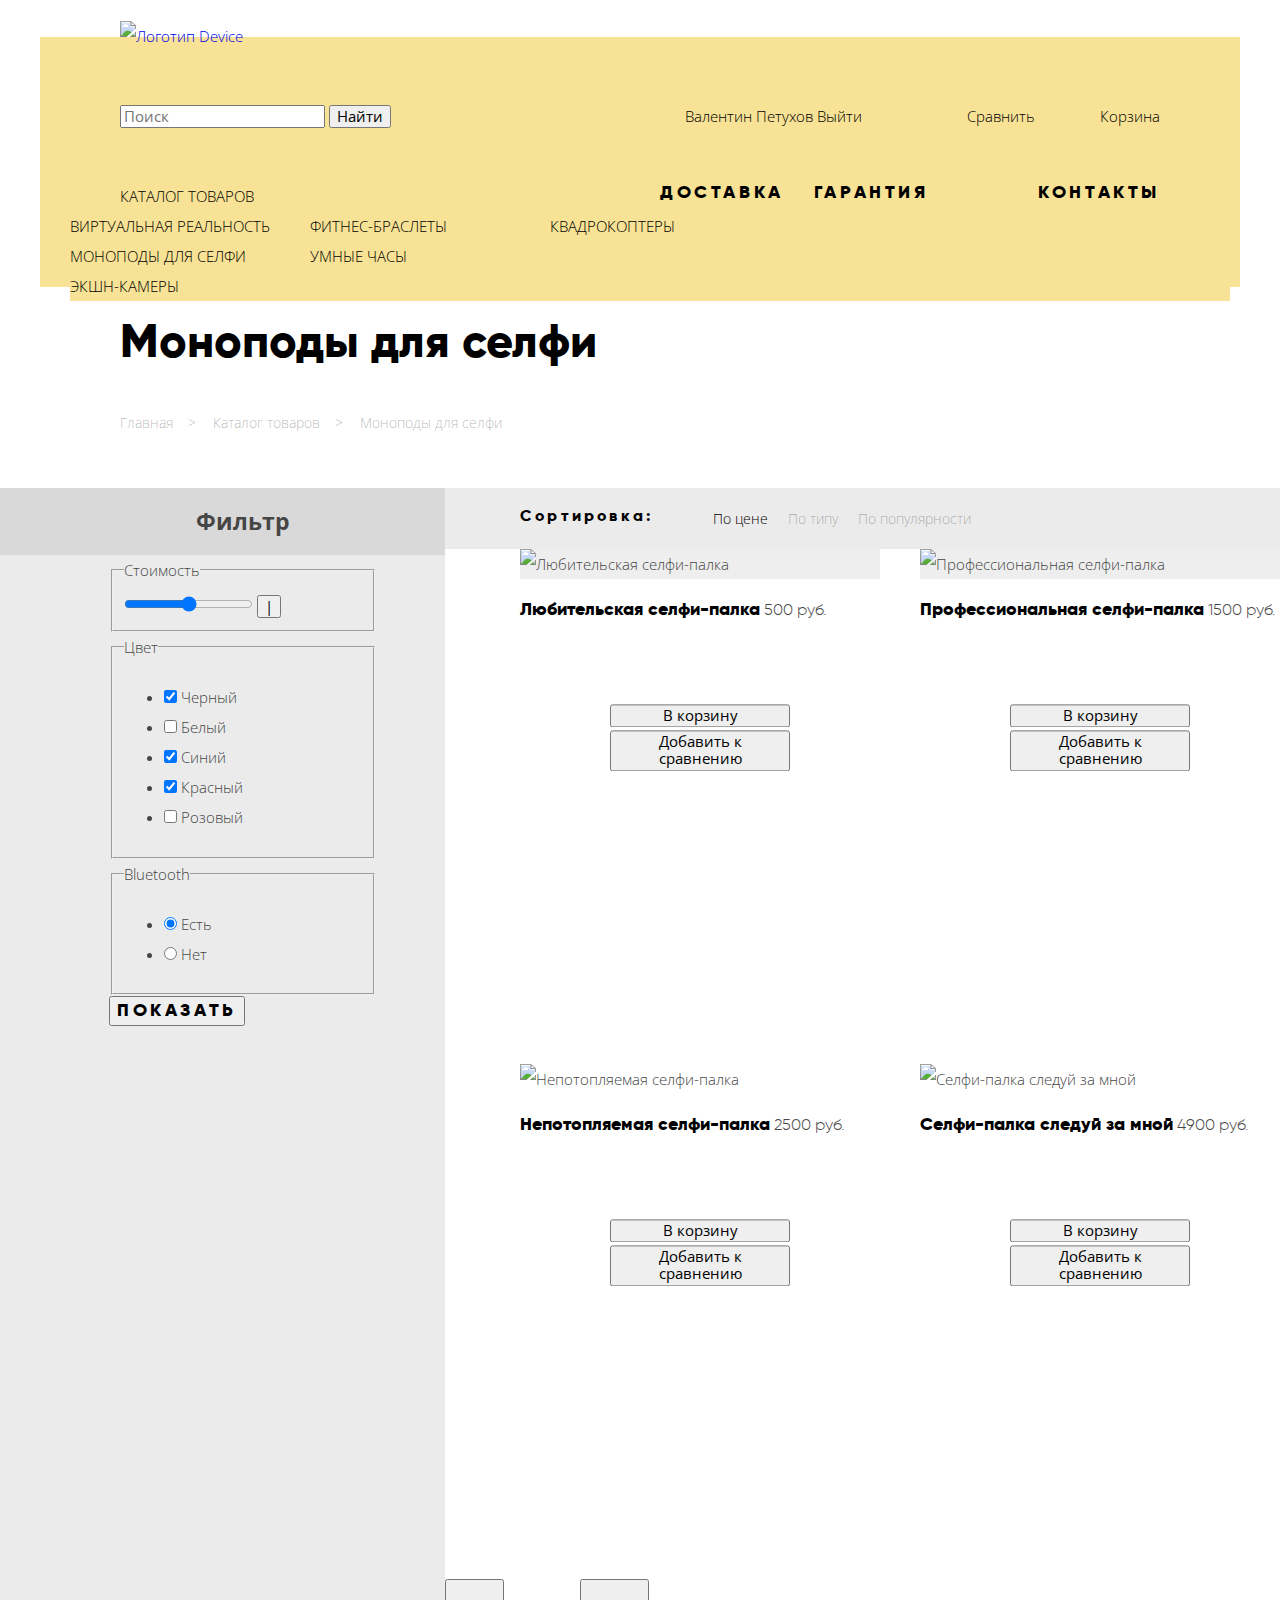
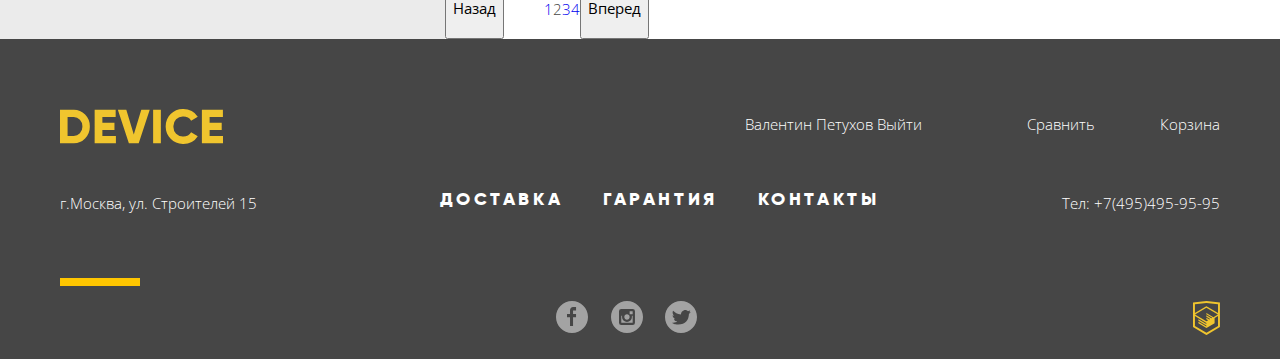
==== catalog.html @ 079b55cc "Правки каталога товаров" ====
<!DOCTYPE html>
<html lang="ru">
<head>
	<meta charset="utf-8">
	<title>HTML Academy: Девайс. Каталог</title>
	<!-- Подключение шрифтов -->
	<link href="https://fonts.googleapis.com/css?family=Open+Sans:300&display=swap&subset=cyrillic" rel="stylesheet">
	<link href="fonts/gilroy/gilroy.css" rel="stylesheet">
	<!-- Подключение Normalize.css -->
	<link rel="stylesheet" href="css/normalize.css">
	<!-- Подключение собственных стилей -->
	<link rel="stylesheet" href="css/style.css">
</head>
<body>
		<header class="main-header">
		<div class="wrapper-content header-content">
			<a href="index.html" class="header-logo">
				<img src="img/logo.svg" alt="Логотип Device" width="100" height="100">
			</a>
			
			<nav class="main-navigation">
				<div class="main-navigation-wrapper">
					<form action="">
						<input type="search" placeholder="Поиск">
						<input type="submit" value="Найти">
					</form>
					<div class="navigation">
						<ul class="user-navigation">
							<li><a class="user-navigation-link" href="login.html">Валентин Петухов Выйти</a></li>
						</ul>
						<a class="navigation-link navigation-link--compare" href="#">Сравнить</a>
						<a class="navigation-link navigation-link--cart" href="#">Корзина</a>
					</div>
				</div>
				<div class="main-navigation-wrapper">
					<ul class="site-navigation-list">
						<li class="site-navigation-item"><a class="navigation-catalog" href="catalog.html">Каталог товаров</a>
						<ul class="site-navigation-inner-list">
							<li>
								<ul class="site-navigation-section">
									<li class="site-navigation-item"><a class="site-navigation-link" href="#">Виртуальная реальность</a></li>
									<li class="site-navigation-item"><a class="site-navigation-link" href="#">Моноподы для селфи</a></li>
									<li class="site-navigation-item"><a class="site-navigation-link" href="#">Экшн-камеры</a></li>
								</ul>
							</li>
							<li>						
								<ul class="site-navigation-section">
									<li class="site-navigation-item"><a class="site-navigation-link" href="#">Фитнес-браслеты</a></li>
									<li class="site-navigation-item"><a class="site-navigation-link" href="#">Умные часы</a></li>
								</ul>
							</li>
							<li>						
								<ul class="site-navigation-section">
									<li class="site-navigation-item"><a class="site-navigation-link" href="#">Квадрокоптеры</a></li>
								</ul>
							</li>
						</ul>
						</li>
					</ul>
					<ul class="navigation-list">
						<li><a href="#">Доставка</a></li>
						<li><a href="#">Гарантия</a></li>
						<li><a href="#">Контакты</a></li>
					</ul>
				</div>
			</nav>
		</div>
	</header>
	
	<main class="container">
		<div class="wrapper-content">
			<h1 class="page-title">Моноподы для селфи</h1>
			<ul class="breadcrumbs">
				<li><a href="index.html">Главная</a></li>
				<li><a href="catalog.html">Каталог товаров</a></li>
				<li class="breadcrumbs-current"><a>Моноподы для селфи</a></li>
			</ul>
		</div>
		<section class="catalog">
				<section class="catalog-filter">
					<div class="filter-title-wrapper">
						<h2 class="filter-title">Фильтр</h2>
					</div>
					<form action="https://echo.htmlacademy.ru" method="post">
						<fieldset class="catalog-filter-range">
							<legend>Стоимость</legend>
								<input type="range" min="0" max="100" step="1" value="50">
								<!-- Заглушка для второго ползунка в виде span -->
								<button>|</button>
	        			</fieldset>
        				<fieldset class="catalog-filter-color">
							<legend>Цвет</legend>
							<ul>
								<li class="filter-color">
									<input type="checkbox" name="color-black" value="black" id="filter-black" checked>
									<label for="filter-black">Черный</label>
								</li>
								<li class="filter-color">
									<input type="checkbox" name="color-white" value="white" id="filter-white">
									<label for="filter-white">Белый</label>
								</li>
								<li class="filter-color">
									<input type="checkbox" name="color-blue" value="blue" id="filter-blue" checked>
									<label for="filter-blue">Синий</label>
								</li>
								<li class="filter-color">
									<input type="checkbox" name="color-red" value="red" id="filter-red" checked>
									<label for="filter-red">Красный</label>
								</li>
								<li class="filter-color">
									<input type="checkbox" name="color-pink" value="pink" id="filter-pink">
									<label for="filter-pink">Розовый</label>
								</li>
							</ul>
						</fieldset>
						<fieldset class="catalog-filter-bluethooth-group">
							<legend>Bluetooth</legend>
							<ul>
								<li class="filter-option">
									<input type="radio" name="bluetooth" id="filter-thereis" checked>
									<label for="filter-thereis">Есть</label>
								</li>
								<li class="filter-option">
									<input type="radio" name="bluetooth" id="filter-not">
									<label for="filter-not">Нет</label>
								</li>
							</ul>
						</fieldset>
						<button class="button" type="submit">Показать</button>
					</form>
				</section>
				<div class="catalog-wrapper">
					<div class="catalog-sorting">
						<h2>Сортировка:</h2>
						<ul class="sort-list">
							<li><a class="sort-list-item active" href="#">По цене</a></li>
							<li><a class="sort-list-item" href="#">По типу</a></li>
							<li><a class="sort-list-item" href="#">По популярности</a></li>
						</ul>
						<!-- Это стрелочки -->
						<p>
							<a class="sort-list-up"href="#" aria-label="Выше"></a>
							<a class="sort-list-down" href="#" aria-label="Ниже"></a>
						</p>
					</div>
					<div class="catalog-list">
						<h2 class="visually-hidden">Моноподы для селфи</h2>
						<div class="catalog-item">
							<div class="curtain">
								<button type="button">В корзину</button>
								<button type="button">Добавить к сравнению</button>
							</div>
							<div class="img-wrapper">
								<img src="img/product/item-1.jpg" alt="Любительская селфи-палка" width="360" height="380">
							</div>
							<p class="catalog-item-price-wrap">
								<a href="#" class="button-link">Любительская селфи-палка</a>
								<span class="catalog-item-price">500 руб.</span>
							</p>
						</div>
						<div class="catalog-item">
							<div class="curtain">
								<button type="button">В корзину</button>
								<button type="button">Добавить к сравнению</button>
							</div>
							<div class="img-wrapper">
								<img src="img/product/item-2.jpg" alt="Профессиональная селфи-палка" width="360" height="380">
							</div>
							<p class="catalog-item-price-wrap">
								<a href="#" class="button-link">Профессиональная селфи-палка</a>
								<span class="catalog-item-price">1500 руб.</span>
							</p>
						</div>				
						<div class="catalog-item">
							<div class="curtain">
								<button type="btn">В корзину</button>
								<button type="button">Добавить к сравнению</button>
							</div>
							<img src="img/product/item-3.jpg" alt="Непотопляемая селфи-палка" width="360" height="380">
							<p class="catalog-item-price-wrap">
								<a href="#" class="button-link">Непотопляемая селфи-палка</a>
								<span class="catalog-item-price">2500 руб.</span>
							</p>
						</div>
						<div class="catalog-item">
							<div class="curtain">
								<button type="button">В корзину</button>
								<button type="button">Добавить к сравнению</button>
							</div>
							<img src="img/product/item-4.jpg" alt="Селфи-палка следуй за мной" width="360" height="380">
							<p class="catalog-item-price-wrap">
								<a href="#" class="button-link">Селфи-палка следуй за мной</a>
								<span class="catalog-item-price">4900 руб.</span>
							</p>
						</div>
					</div>
					<section class="contols">
						<button>Назад</button>
						<ul class="pagination-list">
							<li class="pagination-item pagination-item-current"><a href="#">1</a></li>
							<li class="pagination-item"><a>2</a></li>
							<li class="pagination-item"><a href="#">3</a></li>
							<li class="pagination-item"><a href="#">4</a></li>
						</ul>
						<button>Вперед</button>
					</section>
				</div>
		</section>
		</div>
	</main>
	<footer class="main-footer">
		<div class="wrapper-content">
			<div class="index-row">
				<a href="index.html">
					<svg xmlns="http://www.w3.org/2000/svg" width="163" height="35" viewBox="0 0 163 35">
					    <defs>
					        <style>
					            .cls-1{fill-rule:evenodd}
					        </style>
					    </defs>
					    <path id="_-e-logo" d="M-.151.702v33.6h13.532a15.72 15.72 0 0 0 11.72-4.824 16.458 16.458 0 0 0 4.712-11.976 16.458 16.458 0 0 0-4.712-11.976A15.723 15.723 0 0 0 13.381.702H-.151zM7.582 26.91V8.091h5.8a8.646 8.646 0 0 1 6.5 2.568 9.407 9.407 0 0 1 2.489 6.84 9.406 9.406 0 0 1-2.489 6.84 8.642 8.642 0 0 1-6.5 2.568h-5.8zm34.8-5.952h12.082v-7.3H42.378V8.091h13.291V.702H34.645v33.6H55.91V26.91H42.378v-5.952zm36.343 13.344L89.744.702h-8.458l-7.491 24.72L66.304.702h-8.457l11.019 33.6h9.859zm14.4 0h7.733V.702h-7.733v33.6zm38.615-1.416a15.506 15.506 0 0 0 6.041-5.688l-6.67-3.84a7.482 7.482 0 0 1-3.165 3.024 9.87 9.87 0 0 1-4.664 1.1 9.595 9.595 0 0 1-7.177-2.736 9.909 9.909 0 0 1-2.682-7.248 9.909 9.909 0 0 1 2.682-7.248 9.595 9.595 0 0 1 7.177-2.736 9.897 9.897 0 0 1 4.639 1.08 7.592 7.592 0 0 1 3.19 3.048l6.67-3.84a15.873 15.873 0 0 0-6.09-5.688 17.42 17.42 0 0 0-8.409-2.088c-9.779-.272-17.797 7.691-17.591 17.472-.208 9.781 7.809 17.747 17.588 17.476a17.52 17.52 0 0 0 8.458-2.088zm17.881-11.928h12.082v-7.3h-12.085V8.091h13.29V.702h-21.023v33.6h21.265V26.91h-13.532v-5.952z" class="cls-1" data-name="-e-logo"/>
					</svg>

				</a>
				<nav class="footer-navigation">
					<div class="navigation">
						<ul class="user-navigation">
							<li><a class="user-navigation-link" href="login.html">Валентин Петухов Выйти</a></li>
						</ul>
						<a class="navigation-link navigation-link--compare" href="#">Сравнить</a>
						<a class="navigation-link navigation-link--cart" href="#">Корзина</a>
					</div>
				</nav>
			</div>
			<div class="index-row">
				<p class="footer-contacts">
					г.Москва, ул. Строителей 15
				</p>
				<div class="wrapper-footer-navigation-list">
					<ul class="navigation-list navigation-list--footer">
						<li><a href="#">Доставка</a></li>
						<li><a href="#">Гарантия</a></li>
						<li><a href="#">Контакты</a></li>
					</ul>
				</div>
				<p class="footer-contacts">
					Тел: +7(495)495-95-95
				</p>
			</div>
			<div class="index-row">
				<div class="footer-social">
					<ul>
						<li><a class="social-button" href="#" aria-label="Facebook"><span class="visually-hidden">Фейсбук</span>
							<svg xmlns="http://www.w3.org/2000/svg" width="32" height="32" viewBox="0 0 32 32">
							    <path fill="#FFF" d="M16 0C7.164 0 0 7.163 0 16s7.164 16 16 16c8.837 0 16-7.164 16-16S24.837 0 16 0zm4.062 9.455h-3.021v3.444h3.021v3.445h-3.021v8.61H14.02v-8.61H11v-3.445h3.021V9.455c0-1.902 1.353-3.445 3.021-3.445h3.021v3.445z"/>
							</svg>
						</a></li>
						<li><a class="social-button" href="#" aria-label="Instagram"><span class="visually-hidden">Инстаграм</span>
							<svg xmlns="http://www.w3.org/2000/svg" width="32" height="32" viewBox="0 0 32 32">
							    <g fill="#FFF">
							        <path d="M20.916 16a4.938 4.938 0 1 1-9.877 0c0-.394.051-.773.138-1.14h-.897v6.838h11.396V14.86h-.897c.086.367.137.746.137 1.14z"/>
							        <path d="M15.978 18.659c1.466 0 2.659-1.193 2.659-2.659s-1.193-2.659-2.659-2.659c-1.466 0-2.659 1.193-2.659 2.659s1.192 2.659 2.659 2.659zM18.637 10.302h3.039v3.039h-3.039z"/>
							        <path d="M16 0C7.164 0 0 7.164 0 16c0 8.837 7.164 16 16 16 8.837 0 16-7.163 16-16 0-8.836-7.163-16-16-16zm7.955 21.698a2.285 2.285 0 0 1-2.279 2.279H10.279A2.285 2.285 0 0 1 8 21.698V10.302a2.286 2.286 0 0 1 2.279-2.279h11.396a2.286 2.286 0 0 1 2.279 2.279v11.396z"/>
							    </g>
							</svg>
						</a></li>
						<li><a class="social-button" href="#" aria-label="Twitter"><span class="visually-hidden">Твиттер</span>
							<svg xmlns="http://www.w3.org/2000/svg" width="32" height="32" viewBox="0 0 32 32">
							    <path fill="#FFF" d="M16 0C7.164 0 0 7.164 0 16c0 8.837 7.164 16 16 16 8.837 0 16-7.163 16-16 0-8.836-7.163-16-16-16zm7.944 12.809c-.251 6.516-3.463 10.832-10.992 10.702h-.486c-.447 0-4.543-.443-5.344-1.823 2.479.19 4.247-.406 5.12-1.136-1.048-.289-2.923-.461-3.251-2.848.384.104.618.221 1.299.113-1.307-.824-2.758-1.519-2.679-3.643.311.317 1.164.518 1.46.457-.768-.233-2.149-3.244-.974-4.781 1.984 1.79 4.075 3.482 7.804 3.643.227-2.214 1.24-3.699 3.168-4.325 1.84-.479 3.255.26 3.901 1.138.737-.224 1.453-.466 2.193-.685-.004.833-.569 1.463-.935 1.709.747.165 1.423-.475 1.423-.475-.184.963-1.094 1.725-1.707 1.954z"/>
							</svg>
						</a></li>
					</ul>
				</div>
				<p class="footer-copyright">
					<a class="button" href="https://htmlacademy.ru">
						<svg xmlns="http://www.w3.org/2000/svg" width="26.943" height="34.09" viewBox="0 0 26.943 34.09">
						    <path d="M13.62.017L13.472 0 0 1.412v24.661l13.473 8.017 13.43-7.99.042-.025V1.412L13.62.017zm11.399 12.11L13.495 5.334l-.001-.104-.087.05-.088-.056v.109L1.925 12.118V3.147l11.548-1.212L25.02 3.147v8.98zm-11.614-5.34L24.923 13.5l-4.479 2.64-7.093-4.221-.014 1.415 5.904 3.513-.86.507-5.03-2.992-.014 1.415 3.827 2.275-.782.523-3.031-1.787-.014 1.413 1.853 1.091-1.8 1.081-11.356-6.751 11.371-6.835zm-11.48 8.34l11.411 6.791.016 1.044-7.942-4.728-.015 1.416 7.979 4.795.018 1.076-7.973-4.74-.013 1.414 8.021 4.822.046.025 8.143-4.872-.011-5.177 3.415-2.036v10.021L13.472 31.85 1.925 24.979v-9.852z"/>
						</svg>
					</a>
				</p>
			</div>
		</div>
	</footer>
</body>
</html>
---- fonts/gilroy/gilroy.css ----
@font-face {
    font-family: 'Gilroy';
    src: local('Gilroy Light'), local('Gilroy-Light'), url('Gilroylight.woff2') format('woff2'), url('Gilroylight.woff') format('woff'), url('Gilroylight.ttf') format('truetype');
    font-weight: 300;
    font-style: normal;
}
@font-face {
    font-family: 'Gilroy';
    src: local('Gilroy ExtraBold'), local('Gilroy-ExtraBold'), url('Gilroyextrabold.woff2') format('woff2'), url('Gilroyextrabold.woff') format('woff'), url('Gilroyextrabold.ttf') format('truetype');
    font-weight: 800;
    font-style: normal;
}
---- css/style.css ----
body{
	font-family: 'Open Sans', Arial, sans-serif;
	font-size: 15px;
	font-weight: 300;
	font-style: normal;
	font-stretch: normal;
	line-height: 30px;

	margin: 0;
	padding: 0;

	color: #464646;
	background-color: #fff;
}

a{
	text-decoration: none;
}
/*ЛОГОТИП*/
.header-logo{
	margin-left: 60px;
	display: inline-block;
}
.header-logo img{
	height: 35px;
	width: 165px;
}
.header-logo[href]:hover,
.header-logo[href]:focus{
	opacity: 0.6;
}
.header-logo[href]:active{
	opacity: 0.3;
}
/*НАВИГАЦИЯ (ПОИСК, КОРЗИНА, ВХОД, СРАВНИТЬ)*/
.user-navigation,
.navigation-list,
.site-navigation-item,
.site-navigation-inner-list,
.site-navigation-section,
.services-content,
.manufacturers{
	list-style: none;
}
.user-navigation a,
.navigation-link{
	color: #000;
}
.navigation-catalog::after{
	opacity: 0.3;
	content: "";
	position: absolute;
	top: 3px;
	right: -20px;
	width: 16px;
	height: 16px;
	background-image: url("../img/navigation/plus.svg");
	background-repeat: no-repeat;
	background-position: 0 0;
}
.site-navigation-section a,
.navigation-list a,
.site-navigation-item a{
	text-transform: uppercase;

	color: #000;
}
.user-navigation a:hover,
.user-navigation a:focus,
.site-navigation-section a:hover,
.site-navigation-section a:focus,
.navigation-list a:hover,
.navigation-list a:focus,
.navigation-link:hover,
.navigation-link:focus,
.site-navigation-item a:hover,
.site-navigation-item a:focus{
	color: rgba(0, 0, 0, 0.6);
}
.user-navigation a:active,
.site-navigation-section a:active,
.navigation-list a:active,
.navigation-link:active,
.site-navigation-item a:active{
	color: rgba(0, 0, 0, 0.3);
}
.navigation-list{
	font-family: Gilroy, Tahoma, Geneva, sans-serif;
	font-size: 18px;
	font-weight: 800;
	line-height: 1.33;

	text-align: left;
	letter-spacing: 3.6px;
}
.site-navigation-section a{
	text-transform: none;
}
.navigation a{
	/*text-transform: none;*/
}
.contacts{
	padding-bottom: 90px;
}
.contacts h2,
.about h2{
	font-family: Gilroy, Tahoma, Geneva, sans-serif;
	font-size: 47px;
	font-weight: 800;
	line-height: 1.02;

	text-align: left;
	letter-spacing: 0.5px;
}
.button{
	font-family: Gilroy, Tahoma, Geneva, sans-serif;
	font-size: 18px;
	font-weight: 800;
	line-height: 1.33;
	text-align: center;
	position: relative;
	letter-spacing: 3.6px;
	text-transform: uppercase;
	color: #000;
}
.button::before{
	width: 100%;
	transform: scale(1.3, 0.5);
	background-color: #f0c52e;
	content: '';
	position: absolute;	
	transition: inherit;
	z-index: -1;
}
.button::before{
	top: 7px;
	height: 8px;
}
.button:hover::before{
	top: -10px;

	height: 40px;
}
.button:active{
	color: rgba(0, 0, 0, 0.3);
}
.button:active::before{
	top: -10px;

	height: 40px;
}
.main-footer{
	background-color: #464646;
	padding-top: 70px;
}
.main-footer p,
.main-footer a{
	color: #fff;
	/*text-transform: uppercase;*/
}
.main-footer a:hover,
.main-footer a:focus{
	color: rgba(255, 255, 255, 0.6);
}
.main-footer a:active{
	color: rgba(255, 255, 255, 0.3);
}



.manufacturers img{
	opacity: 0.2;

	-webkit-filter: grayscale(100%);
	-moz-filter: grayscale(100%);
	-ms-filter: grayscale(100%);
	-o-filter: grayscale(100%);
	filter: grayscale(100%);
	filter: gray; /* IE 6-9 */
}
.manufacturers img:hover{
	opacity: 1;

	-webkit-filter: grayscale(0%);
	-moz-filter: grayscale(0%);
	-ms-filter: grayscale(0%);
	-o-filter: grayscale(0%);
	filter: grayscale(0%);
	filter: gray; /* IE 6-9 */
}

/* CATALOG */
.container	h1{
	font-family: Gilroy, Tahoma, Geneva, sans-serif;
	font-size: 47px;
	font-weight: 800;

	color: #000;
}
.breadcrumbs{
	font-size: 14px;
	font-weight: 300;

	list-style: none;

	color: rgba(0, 0, 0, 0.3);
}
.breadcrumbs a{
	/*text-transform: none;*/
	color: rgba(0, 0, 0, 0.3);
}
.breadcrumbs a:hover,
.breadcrumbs a:focus{
	color: rgba(0, 0, 0, 0.6);
}
.breadcrumbs a:active{
	color: rgba(0, 0, 0, 0.1);
}
.breadcrumbs-current a,
.breadcrumbs-current a:hover,
.breadcrumbs-current a:active{
	color: rgba(0, 0, 0, 0.3);
}

.catalog-sorting h2{
	font-family: Gilroy, Tahoma, Geneva, sans-serif;
	font-size: 16px;
	font-weight: 800;

	letter-spacing: 3.2px;

	color: #000;
}
.sort-list{
	list-style: none;

	color: #000;
}
.sort-list-item{
	font-size: 14px;

	text-transform: none;

	color: rgba(0, 0, 0, 0.3);
}
.sort-list-item:hover,
.sort-list-item:focus{
	color: rgba(0, 0, 0, 0.6);
}
.sort-list-item:active{
	color: #000;
}
.active{
	color: #000;
}
.catalog-item-price-wrap a{
	font-family: Gilroy, Tahoma, Geneva, sans-serif;
	font-size: 18px;
	font-weight: 800;

	text-transform: none;

	color: #000;
}
.catalog-item-price{
	font-family: Gilroy, Tahoma, Geneva, sans-serif;
	font-size: 16px;
	font-weight: 300;

	color: #464646;
}

/*СЕТКУ РИСУЮ*/
.wrapper-content{
	width: 1160px;
	padding: 0 20px;
	margin: 0 auto;
}
.header-content{
	padding-top: 21px;
	background: linear-gradient(to bottom, #fff, #fff 13%, #f7e296 13%);
}
.main-navigation{
	position: relative;
	min-height: 186px;
	padding-top: 50px;
}
.main-navigation-wrapper{
	display: flex;
	padding-left: 60px;
	padding-right: 60px;
	justify-content: space-between;
}
.main-navigation-wrapper:last-child{
	padding-top: 50px;
}
.navigation{
	display: flex;
	justify-content: space-between;
	min-width: 500px;
}
.user-navigation,
.site-navigation-list,
.navigation-list,
.popular-products{ 
	padding: 0; /* Сброс в списке отступов согласно Д-25 */
	margin: 0;
}
.site-navigation-list{
	padding-right: 20px;
	position: relative;
	width: 246px;
	margin-right: auto;
}
.site-navigation-item .navigation-list{
	position: relative;
}
.site-navigation-item .navigation-list::after{
	opacity: 0.3;
	content: "";
	position: absolute;
	top: 3px;
	left: 223px;
	width: 16px;
	height: 16px;
	background-image: url("../img/navigation/plus.svg");
	background-repeat: no-repeat;
	background-position: 0 0;
}
.navigation-link{
	padding-left: 25px;
}

/*Вход, сравнить, корзина*/
.user-navigation{
	padding-left: 25px;
	position: relative;
	margin-right: auto;
	flex-grow: 1;
}
.user-navigation-link::before{
	content: "";
	position: absolute;
	top: 9px;
	left: 5px;
	width: 14px;
	height: 12px;
	background-image: url("../img/icon/user.svg");
	background-repeat: no-repeat;
	background-position: 0 0;
}
.navigation-link--compare{
	position: relative;
}
.navigation-link--compare::before{
	content: "";
	position: absolute;
	top: 11px;
	left: 8px;
	width: 14px;
	height: 12px;
	background-image: url("../img/icon/compare.svg");
	background-repeat: no-repeat;
	background-position: 0 0;
}
.navigation-link--cart{
	position: relative;
	margin-left: 40px;
}
.navigation-link--cart::before{
	content: "";
	position: absolute;
	top: 11px;
	left: 8px;
	width: 14px;
	height: 12px;
	background-image: url("../img/icon/cart.svg");
	background-repeat: no-repeat;
	background-position: 0 0;
}
.user-navigation-link:hover::before,
.user-navigation-linkk:focus::before,
.navigation-link--compare:hover::before,
.navigation-link--compare:focus::before,
.navigation-link--cart:hover::before,
.navigation-link--cart:focus::before {
	opacity: 0.6;
}
.user-navigation-link:active::before,
.navigation-link--compare:active::before,
.navigation-link--cart:active::before{
	opacity: 0.3;
}
/*Временная заглушка выпадающего списка*/
.site-navigation-item .site-navigation-inner-list{
	margin-top: 30px;
}
.site-navigation-item .site-navigation-link{
	color:#000;
	display: block;
	font-family: 'Open Sans', Arial, sans-serif;
	font-size: 15px;
	font-weight: 300;
	font-style: normal;
	font-stretch: normal;
	line-height: 30px;
}
.site-navigation-item .site-navigation-link:hover{
	opacity: 1;
}
.site-navigation-item a{
	color:#000;
	text-transform: uppercase;
}
.site-navigation-section,
.site-navigation-inner-list{
	margin: 0;
	padding: 0;
}
.site-navigation-inner-list{
	display: flex;
	background-color: #f7e296;
	position: absolute;
	left: -50px;
    top: 0;
    width: 1160px;

}
.site-navigation-inner-list li{
	width: 240px;
}

.site-navigation-section:hover{
	opacity: 1;
}
.navigation-catalog{
	position: relative;
	min-width: auto;
	display: inline;
	text-transform: uppercase;
    color: #000;
}
.navigation-catalog{

}
.navigation-list{
	/*padding-top: 40px;*/
	min-width: 500px;
	display: flex;
}
.navigation-list li{
	margin-left: 30px;
}
.navigation-list li:first-child{
	margin-left: 0;
}
.navigation-list li:last-child{
	/*margin-left: 105px;*/
	margin-left: auto;
}
.popular-products{
	display: flex;
}
.popular-products li{
	margin-left: 40px;
	list-style: none;
}
.popular-products li:first-child{
	margin-left: 0;
}
.popular-products li:last-child{
	/*margin-left: 0;*/
}

.manufacturers{
	display: flex;
	justify-content: center;
}
.manufacturers li{
	list-style: none;
	margin-left: 80px;
}
.manufacturers li:last-child{
	margin-left: 0;
}
.manufacturers li:first-child{
	margin-left: 0;
}

.index-columns{
	display: flex;
	justify-content: space-between;
}
.index-row{
	display: flex;
	justify-content: space-between;
}
.index-row:nth-child(1){
	padding-bottom: 35px;
}
.index-row > a > svg{
	fill: #f0c52e;
}
.index-row > a > svg:hover,
.index-row > a > svg:focus{
	opacity: 0.8;
}
.index-row > a > svg:active{
	opacity: 0.2;
}
.footer-copyright svg{
	fill: #f0c52e;
}
.footer-copyright svg:hover,
.footer-copyright svg:focus{
	opacity: 0.8;
}
.footer-copyright svg:active{
	opacity: 0.2;
}
.footer-social{
	margin: 0 auto;
}
.footer-social ul{
	display: flex;
	flex-wrap: wrap;
	justify-content: space-between;
	width: 141px;
	list-style: none;
	padding: 0;
}
.footer-social svg{
	opacity: 0.5;
}
.footer-social svg:hover,
.footer-social svg:focus{
	opacity: 0.8;
}
.footer-social svg:active{
	opacity: 0.2;
}
.navigation-list--footer{
	min-width: 0px;
	padding: 0;
	margin: 0;
	display: flex;
	justify-content: space-between;
}
.navigation-list--footer li{
	margin-left: 0;
	
}
.navigation-list--footer li:nth-child(3){
	margin-left: 0;
}
.wrapper-footer-navigation-list{
	width: 440px;
}

/*Catalog setka*/
.page-title{
	margin: 0;
	padding: 0;
	min-height: 47px;
	margin-top: 39px;
	margin-bottom: 35px;
	margin-left: 60px;
}
.breadcrumbs{
	margin: 0;
	padding: 0;
	min-height: 24px;
	margin-left: 60px;
	margin-bottom: 50px;
	display: flex;
}


.visually-hidden{
	display: none; 
}

/*Товары*/
.product-wrapper a{
	font-family: Gilroy, Tahoma, Geneva, sans-serif;
	font-size: 18px;
	font-weight: 800;
	line-height: 24px;
	text-transform: none;

	color: #000;
}
.product-wrapper-item{
	width: 160px;
	height: 160px;
	background-color: #f7e296;
	display: flex;
}
.product-wrapper-item:hover,
.product-wrapper-item:focus{
	background-color: #f0c52e;
}
.product-wrapper-item img:active{
	opacity: 0.5;
}
.product-wrapper-item img{
	margin: auto auto;
}


/*сервис*/
.services{
	padding-top: 50px;
	display: flex;
	/*justify-content: space-between;*/
}
.control-buttons{
	border-right: 2px solid #000;
}
.control-buttons ul{
	list-style:none;
	padding: 0;
	margin: 0;
	width: 280px;
}
.services-content{
	padding: 0;
	margin: 0;
}
.services-content-wrapper{
	padding-top: 90px;
	padding-bottom: 90px;
	margin-left: 120px;
	width: 460px;
}
.services-content-wrapper h2{
	padding: 0;
	margin: 0;
	font-family: Gilroy, Tahoma, Geneva, sans-serif;
	font-size: 47px;
	font-weight: 800;
	line-height: 48px;

	color: #000;
	padding-bottom: 35px;
}
.services-content-wrapper p{
	font-size: 15px;
	line-height: 30px;
}

/*SLIDER*/
.slider {
	position: relative;
	background-color: #eeeeee;  
}
.slider-item {
	display: none;
}

.slider-list {
	margin: 0;
	padding: 0;

	list-style: none;
}
.slider-item h2 {
	font-family: Gilroy, Tahoma, Geneva, sans-serif;
	font-size: 47px;
	font-weight: 800;
	line-height: 56px;
	color: #000;
	max-width: 500px;
	margin: 0;
	margin-bottom: 27px;
}
.slider-item p{
	font-size: 15px;
	font-weight: 300;
	line-height: 30px;
	color: #464646;
	max-width: 480px;
	margin: 0;
	margin-bottom: 55px;
}
.slider-item table{
	text-align: center;
	border-collapse: collapse;
	border: 0;
	padding: 5px;
}
.slider-controls {
	position: absolute;
	left: 50%;
	bottom: 104px;
	z-index: 100;

	width: 160px;
	height: 18px;

	text-align: center;
	font-size: 0;
	transform: translateX(-50%);
}
.slider-controls i {
	position: relative;
	margin-left: 20px;
	display: inline-block;
	width: 13px;
	height: 13px;
	padding: 0px;
	border: 1px solid #000;
	border-radius: 50%;
	cursor: pointer;
}

.slider-controls i::after {

}
.slider-controls .active::before {
	content: "";

	position: absolute;
	top: 3px;
	left: 3px;
	z-index: 1;

	width: 5px;
	height: 5px;

	border: 1px solid #000;

	border-radius: 50%;
}
/*.slider-item:nth-child(3) {
  display: block;
}*/
.slider-controls label {
  position: relative;
  
  display: inline-block;
  width: 18px;
  height: 18px;
  padding: 8px;
  
  border-radius: 50%;
  cursor: pointer;
}

.slider-controls label::after {
  content: "";
  
  position: absolute;
  top: 8px;
  left: 8px;
  z-index: 1;
  
  width: 18px;
  height: 18px;
  
  background: #ffffff;
  
  border-radius: 50%;
}
#product-1:checked ~ .slider-list .slider-item:nth-child(1) {
  display: block;
}

#product-2:checked ~ .slider-list .slider-item:nth-child(2) {
  display: block;
}

#product-3:checked ~ .slider-list .slider-item:nth-child(3) {
  display: block;
}

#product-1:checked ~ .slider-controls .slider-controls-item--1::before,
#product-2:checked ~ .slider-controls .slider-controls-item--2::before,
#product-3:checked ~ .slider-controls .slider-controls-item--3::before {
  content: "";
  position: absolute;
  left: 50%;
  top: 50%;
  z-index: 2;
  width: 4px;
  height: 4px;
  margin: -4px;
  background-color: inherit;
  border: 2px solid #c1c1c1;
  border-radius: 50%;
}

.footer-contacts{
	margin: 0;
	padding: 0;
	padding-bottom: 68px;
}
.footer-contacts:nth-child(1){
	position: relative;
}
.footer-contacts:nth-child(1)::before{
	position: absolute;
	content: "";
	width: 80px;
	height: 8px;
	bottom: 0px;
	background-color: #ffc600;
}

.social-button{
	width: 35px;
	height: 35px;
}
.btn{
	font-family: Gilroy, Tahoma, Geneva, sans-serif;
	font-size: 18px;
	font-weight: 800;
	line-height: 1.33;
	text-align: center;
	position: relative;
	letter-spacing: 3.6px;
	text-transform: uppercase;
	color: #000;
	z-index: 2;
}
.btn::before{
	width: 100%;
	transform: scale(1.3, 0.5);
	background-color: #f0c52e;
	content: '';
	position: absolute;	
	transition: inherit;
	z-index: 1;
}
.btn::before{
	top: 7px;
	height: 8px;
}

/*Сетка КАТАЛОГА с фильтрами*/
.catalog {
	display: flex;
	justify-content: center;
}
.catalog-wrapper{
	display: flex;
	flex-direction: column;
}
.catalog-filter{
	background-color: #ebebeb;
	flex-grow: 1;
	display: flex;
	flex-direction: column;
}
.catalog-filter form{
	width: 268px;
	padding-right: 68px;
	margin-left: auto;
}
.catalog-sorting{
	background-color: #ebebeb;
	padding-left: 75px;
}
.catalog-list{
	display: flex;
	flex-wrap: wrap;
	padding-left: 75px;
	width: 760px;
	justify-content: space-between;
	margin-right: auto;
}
.filter-title{
	width: 268px;
	padding-right: 68px;
	margin-left: auto;
		display: flex;
	flex-direction: column;
	align-items: center;
	justify-content: center;
}
.filter-title-wrapper{
	background-color: #d9d9d9;
}
.catalog-item{
	min-height: 470px;
	width: 360px;
	margin-bottom: 45px;
	position: relative;
}
.catalog-item:hover{
	opacity: 0.5;
}
.catalog-item:hover .curtain{
	z-index: 2;
}
.img-wrapper{
	background-color: #eee;
}
.curtain{
	position: absolute;
	position: absolute; 
	top:40%;  
	left:50%;  
	transform:translate(-50%, -50%);
	z-index: -1;
}
.curtain button{
	width: 100%;
}
.contols{
	display: flex;
}
.pagination-list{
	list-style: none;
	display: flex;
}
.catalog-sorting{
	display: flex;
}
.sort-list{
	display: flex;
	
}
.sort-list .sort-list-item{
	margin-left: 20px;
}
.breadcrumbs li:first-child{
	margin-left: 0;
}
.breadcrumbs li{
	position: relative;
	margin-left: 40px;
}
.breadcrumbs li::after{
	position: absolute;
	content: ">";
	width: 5px;
	height: 10px;
	right: -20px;
	bottom: 20px;
}
.breadcrumbs li:last-child::after{
	content: "";
}
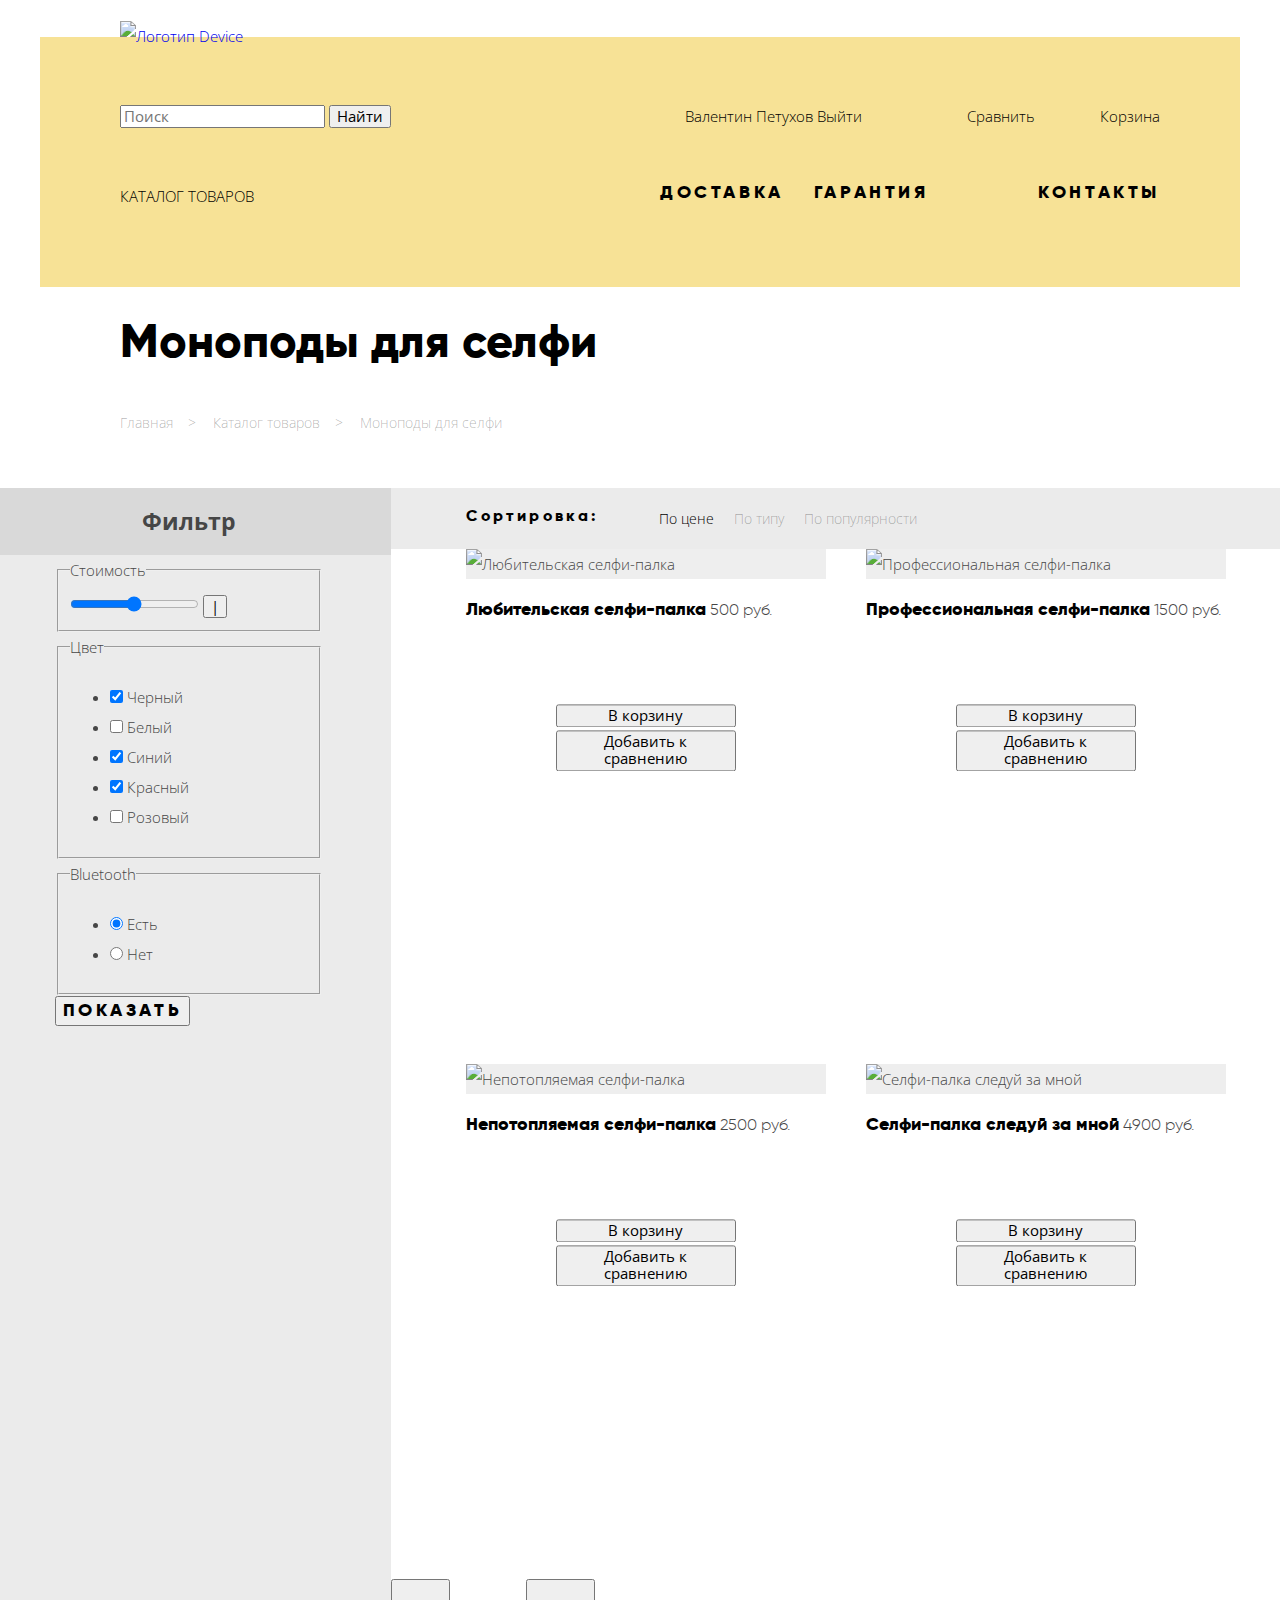
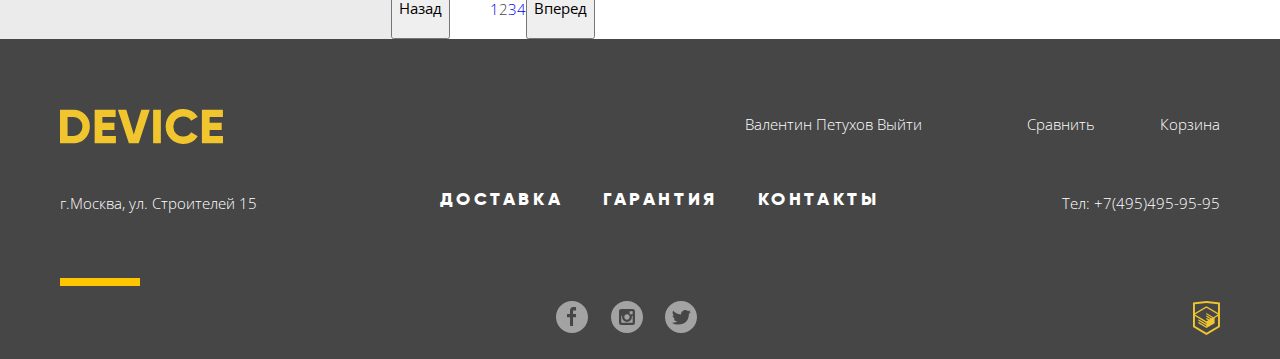
==== commit a6857c67: "Внес правки + рабочий слайдер" ====
--- a/catalog.html
+++ b/catalog.html
@@ -12,7 +12,7 @@
 	<link rel="stylesheet" href="css/style.css">
 </head>
 <body>
-		<header class="main-header">
+	<header class="main-header">
 		<div class="wrapper-content header-content">
 			<a href="index.html" class="header-logo">
 				<img src="img/logo.svg" alt="Логотип Device" width="100" height="100">
@@ -35,26 +35,26 @@
 				<div class="main-navigation-wrapper">
 					<ul class="site-navigation-list">
 						<li class="site-navigation-item"><a class="navigation-catalog" href="catalog.html">Каталог товаров</a>
-						<ul class="site-navigation-inner-list">
-							<li>
-								<ul class="site-navigation-section">
-									<li class="site-navigation-item"><a class="site-navigation-link" href="#">Виртуальная реальность</a></li>
-									<li class="site-navigation-item"><a class="site-navigation-link" href="#">Моноподы для селфи</a></li>
-									<li class="site-navigation-item"><a class="site-navigation-link" href="#">Экшн-камеры</a></li>
-								</ul>
-							</li>
-							<li>						
-								<ul class="site-navigation-section">
-									<li class="site-navigation-item"><a class="site-navigation-link" href="#">Фитнес-браслеты</a></li>
-									<li class="site-navigation-item"><a class="site-navigation-link" href="#">Умные часы</a></li>
-								</ul>
-							</li>
-							<li>						
-								<ul class="site-navigation-section">
-									<li class="site-navigation-item"><a class="site-navigation-link" href="#">Квадрокоптеры</a></li>
-								</ul>
-							</li>
-						</ul>
+							<ul class="site-navigation-inner-list">
+								<li>
+									<ul class="site-navigation-section">
+										<li class="site-navigation-item"><a class="site-navigation-link" href="#">Виртуальная реальность</a></li>
+										<li class="site-navigation-item"><a class="site-navigation-link" href="#">Моноподы для селфи</a></li>
+										<li class="site-navigation-item"><a class="site-navigation-link" href="#">Экшн-камеры</a></li>
+									</ul>
+								</li>
+								<li>						
+									<ul class="site-navigation-section">
+										<li class="site-navigation-item"><a class="site-navigation-link" href="#">Фитнес-браслеты</a></li>
+										<li class="site-navigation-item"><a class="site-navigation-link" href="#">Умные часы</a></li>
+									</ul>
+								</li>
+								<li>						
+									<ul class="site-navigation-section">
+										<li class="site-navigation-item"><a class="site-navigation-link" href="#">Квадрокоптеры</a></li>
+									</ul>
+								</li>
+							</ul>
 						</li>
 					</ul>
 					<ul class="navigation-list">
@@ -77,209 +77,213 @@
 			</ul>
 		</div>
 		<section class="catalog">
-				<section class="catalog-filter">
-					<div class="filter-title-wrapper">
-						<h2 class="filter-title">Фильтр</h2>
-					</div>
-					<form action="https://echo.htmlacademy.ru" method="post">
-						<fieldset class="catalog-filter-range">
-							<legend>Стоимость</legend>
-								<input type="range" min="0" max="100" step="1" value="50">
-								<!-- Заглушка для второго ползунка в виде span -->
-								<button>|</button>
-	        			</fieldset>
-        				<fieldset class="catalog-filter-color">
-							<legend>Цвет</legend>
-							<ul>
-								<li class="filter-color">
-									<input type="checkbox" name="color-black" value="black" id="filter-black" checked>
-									<label for="filter-black">Черный</label>
-								</li>
-								<li class="filter-color">
-									<input type="checkbox" name="color-white" value="white" id="filter-white">
-									<label for="filter-white">Белый</label>
-								</li>
-								<li class="filter-color">
-									<input type="checkbox" name="color-blue" value="blue" id="filter-blue" checked>
-									<label for="filter-blue">Синий</label>
-								</li>
-								<li class="filter-color">
-									<input type="checkbox" name="color-red" value="red" id="filter-red" checked>
-									<label for="filter-red">Красный</label>
-								</li>
-								<li class="filter-color">
-									<input type="checkbox" name="color-pink" value="pink" id="filter-pink">
-									<label for="filter-pink">Розовый</label>
-								</li>
-							</ul>
-						</fieldset>
-						<fieldset class="catalog-filter-bluethooth-group">
-							<legend>Bluetooth</legend>
-							<ul>
-								<li class="filter-option">
-									<input type="radio" name="bluetooth" id="filter-thereis" checked>
-									<label for="filter-thereis">Есть</label>
-								</li>
-								<li class="filter-option">
-									<input type="radio" name="bluetooth" id="filter-not">
-									<label for="filter-not">Нет</label>
-								</li>
-							</ul>
-						</fieldset>
-						<button class="button" type="submit">Показать</button>
-					</form>
+			<section class="catalog-filter">
+				<div class="filter-title-wrapper">
+					<h2 class="filter-title">Фильтр</h2>
+				</div>
+				<form action="https://echo.htmlacademy.ru" method="post">
+					<fieldset class="catalog-filter-range">
+						<legend>Стоимость</legend>
+						<input type="range" min="0" max="100" step="1" value="50">
+						<!-- Заглушка для второго ползунка в виде span -->
+						<button>|</button>
+					</fieldset>
+					<fieldset class="catalog-filter-color">
+						<legend>Цвет</legend>
+						<ul>
+							<li class="filter-color">
+								<input type="checkbox" name="color-black" value="black" id="filter-black" checked>
+								<label for="filter-black">Черный</label>
+							</li>
+							<li class="filter-color">
+								<input type="checkbox" name="color-white" value="white" id="filter-white">
+								<label for="filter-white">Белый</label>
+							</li>
+							<li class="filter-color">
+								<input type="checkbox" name="color-blue" value="blue" id="filter-blue" checked>
+								<label for="filter-blue">Синий</label>
+							</li>
+							<li class="filter-color">
+								<input type="checkbox" name="color-red" value="red" id="filter-red" checked>
+								<label for="filter-red">Красный</label>
+							</li>
+							<li class="filter-color">
+								<input type="checkbox" name="color-pink" value="pink" id="filter-pink">
+								<label for="filter-pink">Розовый</label>
+							</li>
+						</ul>
+					</fieldset>
+					<fieldset class="catalog-filter-bluethooth-group">
+						<legend>Bluetooth</legend>
+						<ul>
+							<li class="filter-option">
+								<input type="radio" name="bluetooth" id="filter-thereis" checked>
+								<label for="filter-thereis">Есть</label>
+							</li>
+							<li class="filter-option">
+								<input type="radio" name="bluetooth" id="filter-not">
+								<label for="filter-not">Нет</label>
+							</li>
+						</ul>
+					</fieldset>
+					<button class="button" type="submit">Показать</button>
+				</form>
+			</section>
+			<div class="catalog-wrapper">
+				<div class="catalog-sorting">
+					<h2>Сортировка:</h2>
+					<ul class="sort-list">
+						<li><a class="sort-list-item active" href="#">По цене</a></li>
+						<li><a class="sort-list-item" href="#">По типу</a></li>
+						<li><a class="sort-list-item" href="#">По популярности</a></li>
+					</ul>
+					<!-- Это стрелочки -->
+					<p>
+						<a class="sort-list-up"href="#" aria-label="Выше"></a>
+						<a class="sort-list-down" href="#" aria-label="Ниже"></a>
+					</p>
+				</div>
+				<div class="catalog-list">
+					<h2 class="visually-hidden">Моноподы для селфи</h2>
+					<div class="catalog-item">
+						<div class="curtain">
+							<button type="button">В корзину</button>
+							<button type="button">Добавить к сравнению</button>
+						</div>
+						<div class="img-wrapper">
+							<img src="img/product/item-1.jpg" alt="Любительская селфи-палка" width="360" height="380">
+						</div>
+						<p class="catalog-item-price-wrap">
+							<a href="#" class="button-link">Любительская селфи-палка</a>
+							<span class="catalog-item-price">500 руб.</span>
+						</p>
+					</div>
+					<div class="catalog-item">
+						<div class="curtain">
+							<button type="button">В корзину</button>
+							<button type="button">Добавить к сравнению</button>
+						</div>
+						<div class="img-wrapper">
+							<img src="img/product/item-2.jpg" alt="Профессиональная селфи-палка" width="360" height="380">
+						</div>
+						<p class="catalog-item-price-wrap">
+							<a href="#" class="button-link">Профессиональная селфи-палка</a>
+							<span class="catalog-item-price">1500 руб.</span>
+						</p>
+					</div>				
+					<div class="catalog-item">
+						<div class="curtain">
+							<button type="btn">В корзину</button>
+							<button type="button">Добавить к сравнению</button>
+						</div>
+						<div class="img-wrapper">
+							<img src="img/product/item-3.jpg" alt="Непотопляемая селфи-палка" width="360" height="380">
+						</div>
+						<p class="catalog-item-price-wrap">
+							<a href="#" class="button-link">Непотопляемая селфи-палка</a>
+							<span class="catalog-item-price">2500 руб.</span>
+						</p>
+					</div>
+					<div class="catalog-item">
+						<div class="curtain">
+							<button type="button">В корзину</button>
+							<button type="button">Добавить к сравнению</button>
+						</div>
+						<div class="img-wrapper">
+							<img src="img/product/item-4.jpg" alt="Селфи-палка следуй за мной" width="360" height="380">
+						</div>
+						<p class="catalog-item-price-wrap">
+							<a href="#" class="button-link">Селфи-палка следуй за мной</a>
+							<span class="catalog-item-price">4900 руб.</span>
+						</p>
+					</div>
+				</div>
+				<section class="contols">
+					<button type="button">Назад</button>
+					<ul class="pagination-list">
+						<li class="pagination-item pagination-item-current"><a href="#">1</a></li>
+						<li class="pagination-item"><a>2</a></li>
+						<li class="pagination-item"><a href="#">3</a></li>
+						<li class="pagination-item"><a href="#">4</a></li>
+					</ul>
+					<button type="button">Вперед</button>
 				</section>
-				<div class="catalog-wrapper">
-					<div class="catalog-sorting">
-						<h2>Сортировка:</h2>
-						<ul class="sort-list">
-							<li><a class="sort-list-item active" href="#">По цене</a></li>
-							<li><a class="sort-list-item" href="#">По типу</a></li>
-							<li><a class="sort-list-item" href="#">По популярности</a></li>
-						</ul>
-						<!-- Это стрелочки -->
-						<p>
-							<a class="sort-list-up"href="#" aria-label="Выше"></a>
-							<a class="sort-list-down" href="#" aria-label="Ниже"></a>
-						</p>
-					</div>
-					<div class="catalog-list">
-						<h2 class="visually-hidden">Моноподы для селфи</h2>
-						<div class="catalog-item">
-							<div class="curtain">
-								<button type="button">В корзину</button>
-								<button type="button">Добавить к сравнению</button>
-							</div>
-							<div class="img-wrapper">
-								<img src="img/product/item-1.jpg" alt="Любительская селфи-палка" width="360" height="380">
-							</div>
-							<p class="catalog-item-price-wrap">
-								<a href="#" class="button-link">Любительская селфи-палка</a>
-								<span class="catalog-item-price">500 руб.</span>
-							</p>
-						</div>
-						<div class="catalog-item">
-							<div class="curtain">
-								<button type="button">В корзину</button>
-								<button type="button">Добавить к сравнению</button>
-							</div>
-							<div class="img-wrapper">
-								<img src="img/product/item-2.jpg" alt="Профессиональная селфи-палка" width="360" height="380">
-							</div>
-							<p class="catalog-item-price-wrap">
-								<a href="#" class="button-link">Профессиональная селфи-палка</a>
-								<span class="catalog-item-price">1500 руб.</span>
-							</p>
-						</div>				
-						<div class="catalog-item">
-							<div class="curtain">
-								<button type="btn">В корзину</button>
-								<button type="button">Добавить к сравнению</button>
-							</div>
-							<img src="img/product/item-3.jpg" alt="Непотопляемая селфи-палка" width="360" height="380">
-							<p class="catalog-item-price-wrap">
-								<a href="#" class="button-link">Непотопляемая селфи-палка</a>
-								<span class="catalog-item-price">2500 руб.</span>
-							</p>
-						</div>
-						<div class="catalog-item">
-							<div class="curtain">
-								<button type="button">В корзину</button>
-								<button type="button">Добавить к сравнению</button>
-							</div>
-							<img src="img/product/item-4.jpg" alt="Селфи-палка следуй за мной" width="360" height="380">
-							<p class="catalog-item-price-wrap">
-								<a href="#" class="button-link">Селфи-палка следуй за мной</a>
-								<span class="catalog-item-price">4900 руб.</span>
-							</p>
-						</div>
-					</div>
-					<section class="contols">
-						<button>Назад</button>
-						<ul class="pagination-list">
-							<li class="pagination-item pagination-item-current"><a href="#">1</a></li>
-							<li class="pagination-item"><a>2</a></li>
-							<li class="pagination-item"><a href="#">3</a></li>
-							<li class="pagination-item"><a href="#">4</a></li>
-						</ul>
-						<button>Вперед</button>
-					</section>
-				</div>
+			</div>
 		</section>
-		</div>
-	</main>
-	<footer class="main-footer">
-		<div class="wrapper-content">
-			<div class="index-row">
-				<a href="index.html">
-					<svg xmlns="http://www.w3.org/2000/svg" width="163" height="35" viewBox="0 0 163 35">
-					    <defs>
-					        <style>
-					            .cls-1{fill-rule:evenodd}
-					        </style>
-					    </defs>
-					    <path id="_-e-logo" d="M-.151.702v33.6h13.532a15.72 15.72 0 0 0 11.72-4.824 16.458 16.458 0 0 0 4.712-11.976 16.458 16.458 0 0 0-4.712-11.976A15.723 15.723 0 0 0 13.381.702H-.151zM7.582 26.91V8.091h5.8a8.646 8.646 0 0 1 6.5 2.568 9.407 9.407 0 0 1 2.489 6.84 9.406 9.406 0 0 1-2.489 6.84 8.642 8.642 0 0 1-6.5 2.568h-5.8zm34.8-5.952h12.082v-7.3H42.378V8.091h13.291V.702H34.645v33.6H55.91V26.91H42.378v-5.952zm36.343 13.344L89.744.702h-8.458l-7.491 24.72L66.304.702h-8.457l11.019 33.6h9.859zm14.4 0h7.733V.702h-7.733v33.6zm38.615-1.416a15.506 15.506 0 0 0 6.041-5.688l-6.67-3.84a7.482 7.482 0 0 1-3.165 3.024 9.87 9.87 0 0 1-4.664 1.1 9.595 9.595 0 0 1-7.177-2.736 9.909 9.909 0 0 1-2.682-7.248 9.909 9.909 0 0 1 2.682-7.248 9.595 9.595 0 0 1 7.177-2.736 9.897 9.897 0 0 1 4.639 1.08 7.592 7.592 0 0 1 3.19 3.048l6.67-3.84a15.873 15.873 0 0 0-6.09-5.688 17.42 17.42 0 0 0-8.409-2.088c-9.779-.272-17.797 7.691-17.591 17.472-.208 9.781 7.809 17.747 17.588 17.476a17.52 17.52 0 0 0 8.458-2.088zm17.881-11.928h12.082v-7.3h-12.085V8.091h13.29V.702h-21.023v33.6h21.265V26.91h-13.532v-5.952z" class="cls-1" data-name="-e-logo"/>
+	</div>
+</main>
+<footer class="main-footer">
+	<div class="wrapper-content">
+		<div class="footer-row">
+			<a href="index.html">
+				<svg xmlns="http://www.w3.org/2000/svg" width="163" height="35" viewBox="0 0 163 35">
+					<defs>
+						<style>
+						.cls-1{fill-rule:evenodd}
+					</style>
+				</defs>
+				<path id="_-e-logo" d="M-.151.702v33.6h13.532a15.72 15.72 0 0 0 11.72-4.824 16.458 16.458 0 0 0 4.712-11.976 16.458 16.458 0 0 0-4.712-11.976A15.723 15.723 0 0 0 13.381.702H-.151zM7.582 26.91V8.091h5.8a8.646 8.646 0 0 1 6.5 2.568 9.407 9.407 0 0 1 2.489 6.84 9.406 9.406 0 0 1-2.489 6.84 8.642 8.642 0 0 1-6.5 2.568h-5.8zm34.8-5.952h12.082v-7.3H42.378V8.091h13.291V.702H34.645v33.6H55.91V26.91H42.378v-5.952zm36.343 13.344L89.744.702h-8.458l-7.491 24.72L66.304.702h-8.457l11.019 33.6h9.859zm14.4 0h7.733V.702h-7.733v33.6zm38.615-1.416a15.506 15.506 0 0 0 6.041-5.688l-6.67-3.84a7.482 7.482 0 0 1-3.165 3.024 9.87 9.87 0 0 1-4.664 1.1 9.595 9.595 0 0 1-7.177-2.736 9.909 9.909 0 0 1-2.682-7.248 9.909 9.909 0 0 1 2.682-7.248 9.595 9.595 0 0 1 7.177-2.736 9.897 9.897 0 0 1 4.639 1.08 7.592 7.592 0 0 1 3.19 3.048l6.67-3.84a15.873 15.873 0 0 0-6.09-5.688 17.42 17.42 0 0 0-8.409-2.088c-9.779-.272-17.797 7.691-17.591 17.472-.208 9.781 7.809 17.747 17.588 17.476a17.52 17.52 0 0 0 8.458-2.088zm17.881-11.928h12.082v-7.3h-12.085V8.091h13.29V.702h-21.023v33.6h21.265V26.91h-13.532v-5.952z" class="cls-1" data-name="-e-logo"/>
+			</svg>
+
+		</a>
+		<nav class="footer-navigation">
+			<div class="navigation">
+				<ul class="user-navigation">
+					<li><a class="user-navigation-link" href="login.html">Валентин Петухов Выйти</a></li>
+				</ul>
+				<a class="navigation-link navigation-link--compare" href="#">Сравнить</a>
+				<a class="navigation-link navigation-link--cart" href="#">Корзина</a>
+			</div>
+		</nav>
+	</div>
+	<div class="footer-row">
+		<p class="footer-contacts">
+			г.Москва, ул. Строителей 15
+		</p>
+		<div class="wrapper-footer-navigation-list">
+			<ul class="navigation-list navigation-list--footer">
+				<li><a href="#">Доставка</a></li>
+				<li><a href="#">Гарантия</a></li>
+				<li><a href="#">Контакты</a></li>
+			</ul>
+		</div>
+		<p class="footer-contacts">
+			Тел: +7(495)495-95-95
+		</p>
+	</div>
+	<div class="footer-row">
+		<div class="footer-social">
+			<ul>
+				<li><a class="social-button" href="#" aria-label="Facebook"><span class="visually-hidden">Фейсбук</span>
+					<svg xmlns="http://www.w3.org/2000/svg" width="32" height="32" viewBox="0 0 32 32">
+						<path fill="#FFF" d="M16 0C7.164 0 0 7.163 0 16s7.164 16 16 16c8.837 0 16-7.164 16-16S24.837 0 16 0zm4.062 9.455h-3.021v3.444h3.021v3.445h-3.021v8.61H14.02v-8.61H11v-3.445h3.021V9.455c0-1.902 1.353-3.445 3.021-3.445h3.021v3.445z"/>
 					</svg>
-
-				</a>
-				<nav class="footer-navigation">
-					<div class="navigation">
-						<ul class="user-navigation">
-							<li><a class="user-navigation-link" href="login.html">Валентин Петухов Выйти</a></li>
-						</ul>
-						<a class="navigation-link navigation-link--compare" href="#">Сравнить</a>
-						<a class="navigation-link navigation-link--cart" href="#">Корзина</a>
-					</div>
-				</nav>
-			</div>
-			<div class="index-row">
-				<p class="footer-contacts">
-					г.Москва, ул. Строителей 15
-				</p>
-				<div class="wrapper-footer-navigation-list">
-					<ul class="navigation-list navigation-list--footer">
-						<li><a href="#">Доставка</a></li>
-						<li><a href="#">Гарантия</a></li>
-						<li><a href="#">Контакты</a></li>
-					</ul>
-				</div>
-				<p class="footer-contacts">
-					Тел: +7(495)495-95-95
-				</p>
-			</div>
-			<div class="index-row">
-				<div class="footer-social">
-					<ul>
-						<li><a class="social-button" href="#" aria-label="Facebook"><span class="visually-hidden">Фейсбук</span>
-							<svg xmlns="http://www.w3.org/2000/svg" width="32" height="32" viewBox="0 0 32 32">
-							    <path fill="#FFF" d="M16 0C7.164 0 0 7.163 0 16s7.164 16 16 16c8.837 0 16-7.164 16-16S24.837 0 16 0zm4.062 9.455h-3.021v3.444h3.021v3.445h-3.021v8.61H14.02v-8.61H11v-3.445h3.021V9.455c0-1.902 1.353-3.445 3.021-3.445h3.021v3.445z"/>
-							</svg>
-						</a></li>
-						<li><a class="social-button" href="#" aria-label="Instagram"><span class="visually-hidden">Инстаграм</span>
-							<svg xmlns="http://www.w3.org/2000/svg" width="32" height="32" viewBox="0 0 32 32">
-							    <g fill="#FFF">
-							        <path d="M20.916 16a4.938 4.938 0 1 1-9.877 0c0-.394.051-.773.138-1.14h-.897v6.838h11.396V14.86h-.897c.086.367.137.746.137 1.14z"/>
-							        <path d="M15.978 18.659c1.466 0 2.659-1.193 2.659-2.659s-1.193-2.659-2.659-2.659c-1.466 0-2.659 1.193-2.659 2.659s1.192 2.659 2.659 2.659zM18.637 10.302h3.039v3.039h-3.039z"/>
-							        <path d="M16 0C7.164 0 0 7.164 0 16c0 8.837 7.164 16 16 16 8.837 0 16-7.163 16-16 0-8.836-7.163-16-16-16zm7.955 21.698a2.285 2.285 0 0 1-2.279 2.279H10.279A2.285 2.285 0 0 1 8 21.698V10.302a2.286 2.286 0 0 1 2.279-2.279h11.396a2.286 2.286 0 0 1 2.279 2.279v11.396z"/>
-							    </g>
-							</svg>
-						</a></li>
-						<li><a class="social-button" href="#" aria-label="Twitter"><span class="visually-hidden">Твиттер</span>
-							<svg xmlns="http://www.w3.org/2000/svg" width="32" height="32" viewBox="0 0 32 32">
-							    <path fill="#FFF" d="M16 0C7.164 0 0 7.164 0 16c0 8.837 7.164 16 16 16 8.837 0 16-7.163 16-16 0-8.836-7.163-16-16-16zm7.944 12.809c-.251 6.516-3.463 10.832-10.992 10.702h-.486c-.447 0-4.543-.443-5.344-1.823 2.479.19 4.247-.406 5.12-1.136-1.048-.289-2.923-.461-3.251-2.848.384.104.618.221 1.299.113-1.307-.824-2.758-1.519-2.679-3.643.311.317 1.164.518 1.46.457-.768-.233-2.149-3.244-.974-4.781 1.984 1.79 4.075 3.482 7.804 3.643.227-2.214 1.24-3.699 3.168-4.325 1.84-.479 3.255.26 3.901 1.138.737-.224 1.453-.466 2.193-.685-.004.833-.569 1.463-.935 1.709.747.165 1.423-.475 1.423-.475-.184.963-1.094 1.725-1.707 1.954z"/>
-							</svg>
-						</a></li>
-					</ul>
-				</div>
-				<p class="footer-copyright">
-					<a class="button" href="https://htmlacademy.ru">
-						<svg xmlns="http://www.w3.org/2000/svg" width="26.943" height="34.09" viewBox="0 0 26.943 34.09">
-						    <path d="M13.62.017L13.472 0 0 1.412v24.661l13.473 8.017 13.43-7.99.042-.025V1.412L13.62.017zm11.399 12.11L13.495 5.334l-.001-.104-.087.05-.088-.056v.109L1.925 12.118V3.147l11.548-1.212L25.02 3.147v8.98zm-11.614-5.34L24.923 13.5l-4.479 2.64-7.093-4.221-.014 1.415 5.904 3.513-.86.507-5.03-2.992-.014 1.415 3.827 2.275-.782.523-3.031-1.787-.014 1.413 1.853 1.091-1.8 1.081-11.356-6.751 11.371-6.835zm-11.48 8.34l11.411 6.791.016 1.044-7.942-4.728-.015 1.416 7.979 4.795.018 1.076-7.973-4.74-.013 1.414 8.021 4.822.046.025 8.143-4.872-.011-5.177 3.415-2.036v10.021L13.472 31.85 1.925 24.979v-9.852z"/>
-						</svg>
-					</a>
-				</p>
-			</div>
-		</div>
-	</footer>
+				</a></li>
+				<li><a class="social-button" href="#" aria-label="Instagram"><span class="visually-hidden">Инстаграм</span>
+					<svg xmlns="http://www.w3.org/2000/svg" width="32" height="32" viewBox="0 0 32 32">
+						<g fill="#FFF">
+							<path d="M20.916 16a4.938 4.938 0 1 1-9.877 0c0-.394.051-.773.138-1.14h-.897v6.838h11.396V14.86h-.897c.086.367.137.746.137 1.14z"/>
+							<path d="M15.978 18.659c1.466 0 2.659-1.193 2.659-2.659s-1.193-2.659-2.659-2.659c-1.466 0-2.659 1.193-2.659 2.659s1.192 2.659 2.659 2.659zM18.637 10.302h3.039v3.039h-3.039z"/>
+							<path d="M16 0C7.164 0 0 7.164 0 16c0 8.837 7.164 16 16 16 8.837 0 16-7.163 16-16 0-8.836-7.163-16-16-16zm7.955 21.698a2.285 2.285 0 0 1-2.279 2.279H10.279A2.285 2.285 0 0 1 8 21.698V10.302a2.286 2.286 0 0 1 2.279-2.279h11.396a2.286 2.286 0 0 1 2.279 2.279v11.396z"/>
+						</g>
+					</svg>
+				</a></li>
+				<li><a class="social-button" href="#" aria-label="Twitter"><span class="visually-hidden">Твиттер</span>
+					<svg xmlns="http://www.w3.org/2000/svg" width="32" height="32" viewBox="0 0 32 32">
+						<path fill="#FFF" d="M16 0C7.164 0 0 7.164 0 16c0 8.837 7.164 16 16 16 8.837 0 16-7.163 16-16 0-8.836-7.163-16-16-16zm7.944 12.809c-.251 6.516-3.463 10.832-10.992 10.702h-.486c-.447 0-4.543-.443-5.344-1.823 2.479.19 4.247-.406 5.12-1.136-1.048-.289-2.923-.461-3.251-2.848.384.104.618.221 1.299.113-1.307-.824-2.758-1.519-2.679-3.643.311.317 1.164.518 1.46.457-.768-.233-2.149-3.244-.974-4.781 1.984 1.79 4.075 3.482 7.804 3.643.227-2.214 1.24-3.699 3.168-4.325 1.84-.479 3.255.26 3.901 1.138.737-.224 1.453-.466 2.193-.685-.004.833-.569 1.463-.935 1.709.747.165 1.423-.475 1.423-.475-.184.963-1.094 1.725-1.707 1.954z"/>
+					</svg>
+				</a></li>
+			</ul>
+		</div>
+		<p class="footer-copyright">
+			<a class="button" href="https://htmlacademy.ru">
+				<svg xmlns="http://www.w3.org/2000/svg" width="26.943" height="34.09" viewBox="0 0 26.943 34.09">
+					<path d="M13.62.017L13.472 0 0 1.412v24.661l13.473 8.017 13.43-7.99.042-.025V1.412L13.62.017zm11.399 12.11L13.495 5.334l-.001-.104-.087.05-.088-.056v.109L1.925 12.118V3.147l11.548-1.212L25.02 3.147v8.98zm-11.614-5.34L24.923 13.5l-4.479 2.64-7.093-4.221-.014 1.415 5.904 3.513-.86.507-5.03-2.992-.014 1.415 3.827 2.275-.782.523-3.031-1.787-.014 1.413 1.853 1.091-1.8 1.081-11.356-6.751 11.371-6.835zm-11.48 8.34l11.411 6.791.016 1.044-7.942-4.728-.015 1.416 7.979 4.795.018 1.076-7.973-4.74-.013 1.414 8.021 4.822.046.025 8.143-4.872-.011-5.177 3.415-2.036v10.021L13.472 31.85 1.925 24.979v-9.852z"/>
+				</svg>
+			</a>
+		</p>
+	</div>
+</div>
+</footer>
 </body>
 </html>
--- a/css/style.css
+++ b/css/style.css
@@ -36,7 +36,6 @@
 .user-navigation,
 .navigation-list,
 .site-navigation-item,
-.site-navigation-inner-list,
 .site-navigation-section,
 .services-content,
 .manufacturers{
@@ -133,7 +132,7 @@
 	z-index: -1;
 }
 .button::before{
-	top: 7px;
+	top: 0px;
 	height: 8px;
 }
 .button:hover::before{
@@ -391,10 +390,7 @@
 .navigation-link--cart:active::before{
 	opacity: 0.3;
 }
-/*Временная заглушка выпадающего списка*/
-.site-navigation-item .site-navigation-inner-list{
-	margin-top: 30px;
-}
+
 .site-navigation-item .site-navigation-link{
 	color:#000;
 	display: block;
@@ -412,25 +408,29 @@
 	color:#000;
 	text-transform: uppercase;
 }
-.site-navigation-section,
+.site-navigation-section{
+	margin: 0;
+	padding: 0;
+	display: none;
+}
 .site-navigation-inner-list{
 	margin: 0;
 	padding: 0;
-}
-.site-navigation-inner-list{
+	display: none;
+	list-style: none;
+	margin-top: 30px;
 	display: flex;
 	background-color: #f7e296;
 	position: absolute;
 	left: -50px;
-    top: 0;
-    width: 1160px;
+	top: 0;
+	width: 1160px;
 
 }
 .site-navigation-inner-list li{
 	width: 240px;
 }
-
-.site-navigation-section:hover{
+.site-navigation-inner-list:hover{
 	opacity: 1;
 }
 .navigation-catalog{
@@ -438,7 +438,7 @@
 	min-width: auto;
 	display: inline;
 	text-transform: uppercase;
-    color: #000;
+	color: #000;
 }
 .navigation-catalog{
 
@@ -491,21 +491,21 @@
 	display: flex;
 	justify-content: space-between;
 }
-.index-row{
+.footer-row{
 	display: flex;
 	justify-content: space-between;
 }
-.index-row:nth-child(1){
+.footer-row:nth-child(1){
 	padding-bottom: 35px;
 }
-.index-row > a > svg{
+.footer-row > a > svg{
 	fill: #f0c52e;
 }
-.index-row > a > svg:hover,
-.index-row > a > svg:focus{
+.footer-row > a > svg:hover,
+.footer-row > a > svg:focus{
 	opacity: 0.8;
 }
-.index-row > a > svg:active{
+.footer-row > a > svg:active{
 	opacity: 0.2;
 }
 .footer-copyright svg{
@@ -575,11 +575,6 @@
 	display: flex;
 }
 
-
-.visually-hidden{
-	display: none; 
-}
-
 /*Товары*/
 .product-wrapper a{
 	font-family: Gilroy, Tahoma, Geneva, sans-serif;
@@ -631,163 +626,23 @@
 	padding-top: 90px;
 	padding-bottom: 90px;
 	margin-left: 120px;
+	width: 100%;
+}
+.services-content-wrapper h2{
+	padding: 0;
+	margin: 0;
+	font-family: Gilroy, Tahoma, Geneva, sans-serif;
+	font-size: 47px;
+	font-weight: 800;
+	line-height: 48px;
 	width: 460px;
-}
-.services-content-wrapper h2{
-	padding: 0;
-	margin: 0;
-	font-family: Gilroy, Tahoma, Geneva, sans-serif;
-	font-size: 47px;
-	font-weight: 800;
-	line-height: 48px;
-
 	color: #000;
 	padding-bottom: 35px;
 }
 .services-content-wrapper p{
 	font-size: 15px;
 	line-height: 30px;
-}
-
-/*SLIDER*/
-.slider {
-	position: relative;
-	background-color: #eeeeee;  
-}
-.slider-item {
-	display: none;
-}
-
-.slider-list {
-	margin: 0;
-	padding: 0;
-
-	list-style: none;
-}
-.slider-item h2 {
-	font-family: Gilroy, Tahoma, Geneva, sans-serif;
-	font-size: 47px;
-	font-weight: 800;
-	line-height: 56px;
-	color: #000;
-	max-width: 500px;
-	margin: 0;
-	margin-bottom: 27px;
-}
-.slider-item p{
-	font-size: 15px;
-	font-weight: 300;
-	line-height: 30px;
-	color: #464646;
-	max-width: 480px;
-	margin: 0;
-	margin-bottom: 55px;
-}
-.slider-item table{
-	text-align: center;
-	border-collapse: collapse;
-	border: 0;
-	padding: 5px;
-}
-.slider-controls {
-	position: absolute;
-	left: 50%;
-	bottom: 104px;
-	z-index: 100;
-
-	width: 160px;
-	height: 18px;
-
-	text-align: center;
-	font-size: 0;
-	transform: translateX(-50%);
-}
-.slider-controls i {
-	position: relative;
-	margin-left: 20px;
-	display: inline-block;
-	width: 13px;
-	height: 13px;
-	padding: 0px;
-	border: 1px solid #000;
-	border-radius: 50%;
-	cursor: pointer;
-}
-
-.slider-controls i::after {
-
-}
-.slider-controls .active::before {
-	content: "";
-
-	position: absolute;
-	top: 3px;
-	left: 3px;
-	z-index: 1;
-
-	width: 5px;
-	height: 5px;
-
-	border: 1px solid #000;
-
-	border-radius: 50%;
-}
-/*.slider-item:nth-child(3) {
-  display: block;
-}*/
-.slider-controls label {
-  position: relative;
-  
-  display: inline-block;
-  width: 18px;
-  height: 18px;
-  padding: 8px;
-  
-  border-radius: 50%;
-  cursor: pointer;
-}
-
-.slider-controls label::after {
-  content: "";
-  
-  position: absolute;
-  top: 8px;
-  left: 8px;
-  z-index: 1;
-  
-  width: 18px;
-  height: 18px;
-  
-  background: #ffffff;
-  
-  border-radius: 50%;
-}
-#product-1:checked ~ .slider-list .slider-item:nth-child(1) {
-  display: block;
-}
-
-#product-2:checked ~ .slider-list .slider-item:nth-child(2) {
-  display: block;
-}
-
-#product-3:checked ~ .slider-list .slider-item:nth-child(3) {
-  display: block;
-}
-
-#product-1:checked ~ .slider-controls .slider-controls-item--1::before,
-#product-2:checked ~ .slider-controls .slider-controls-item--2::before,
-#product-3:checked ~ .slider-controls .slider-controls-item--3::before {
-  content: "";
-  position: absolute;
-  left: 50%;
-  top: 50%;
-  z-index: 2;
-  width: 4px;
-  height: 4px;
-  margin: -4px;
-  background-color: inherit;
-  border: 2px solid #c1c1c1;
-  border-radius: 50%;
+	width: 460px;
 }
 
 .footer-contacts{
@@ -845,6 +700,7 @@
 .catalog-wrapper{
 	display: flex;
 	flex-direction: column;
+	flex-grow: 1;
 }
 .catalog-filter{
 	background-color: #ebebeb;
@@ -873,7 +729,7 @@
 	width: 268px;
 	padding-right: 68px;
 	margin-left: auto;
-		display: flex;
+	display: flex;
 	flex-direction: column;
 	align-items: center;
 	justify-content: center;
@@ -887,10 +743,10 @@
 	margin-bottom: 45px;
 	position: relative;
 }
-.catalog-item:hover{
+.img-wrapper:hover{
 	opacity: 0.5;
 }
-.catalog-item:hover .curtain{
+.img-wrapper:hover .curtain{
 	z-index: 2;
 }
 .img-wrapper{
@@ -941,4 +797,138 @@
 }
 .breadcrumbs li:last-child::after{
 	content: "";
+}
+
+/*Слайдер*/
+.main-content{
+	background: linear-gradient(to bottom, #f7e296, #f7e296 80px, #fff 80px); /* высота header 280, высота с макета 300, но в 280 заложена еще и высота логотипа */
+	width: 1160px;
+	padding: 0 20px;
+	margin: 0 auto;
+}
+.slider{
+	position: relative;
+	min-height: 500px;
+}
+.slider-wrapper{
+	display: flex;
+	justify-content: space-between;
+	position: relative;
+}
+.slider-content{
+	margin-right: 100px;
+}
+.slider-content h2{
+	padding-top: 50px;
+	font-family: Gilroy, Tahoma, Geneva, sans-serif;
+	font-size: 47px;
+	font-weight: 800;
+	line-height: 56px;
+	color: #000;
+	max-width: 500px;
+	margin: 0;
+	margin-bottom: 27px;
+	z-index: 2;
+	position: relative;
+}
+.slider-content h2::before{
+	position: absolute;
+	content: "";
+	width: 100px;
+	height: 8px;
+	top: 0px;
+	background-color: #fff;
+}
+.slider-content h2::after{
+	position: absolute;
+	content: "";
+	font-family: Gilroy, Tahoma, Geneva, sans-serif;
+	font-size: 180px;
+	font-weight: 800;
+	line-height: 56px;
+	width: 140px;
+	top: 20px;
+	right: 0px;
+	color: #fff;
+	z-index: -1;
+}
+.one h2::after{
+	content: "01";
+}
+.two h2::after{
+	content: "02";
+}
+.three h2::after{
+	content: "03";
+}
+.slider-content p{
+	font-size: 15px;
+	font-weight: 300;
+	line-height: 30px;
+	color: #464646;
+	max-width: 480px;
+	margin: 0;
+	margin-bottom: 55px;
+}
+.slider-list {
+	margin: 0;
+	padding: 0;
+
+	list-style: none;
+}
+.slider-controls label {
+	display: inline-block;
+	width: 12px;
+	height: 12px;
+	margin-right: 8px;
+
+	vertical-align: top;
+
+	background-color: transparent;
+	border: 2px solid #000;
+	border-radius: 50%;
+	cursor: pointer;
+}
+.slider-controls {
+	position: absolute;
+	bottom: 41%;
+	right: 20px;
+	z-index: 20;
+
+	font-size: 0;
+}
+.visually-hidden {
+	position: absolute;
+
+	width: 1px;
+	height: 1px;
+
+	clip: rect(0, 0, 0, 0);
+}
+.slide {
+	display: none;
+}
+#product-1:checked ~ .wrapper-content #slide1,
+#product-2:checked ~ .wrapper-content #slide2,
+#product-3:checked ~ .wrapper-content #slide3 {
+	display: block;
+}
+#product-1:checked ~ .wrapper-content label[for="product-1"],
+#product-2:checked ~ .wrapper-content label[for="product-2"],
+#product-3:checked ~ .wrapper-content label[for="product-3"] {
+	width: 12px;
+	height: 12px;
+	background-color: #000;
+}
+.table-specifications{
+	margin-top: 70px;
+	margin-bottom: 115px;
+}
+.slider-img{
+	position: relative;
+}
+.slider-img img{
+	position: absolute;
+	left: 0px;
+	top: -30px;
 }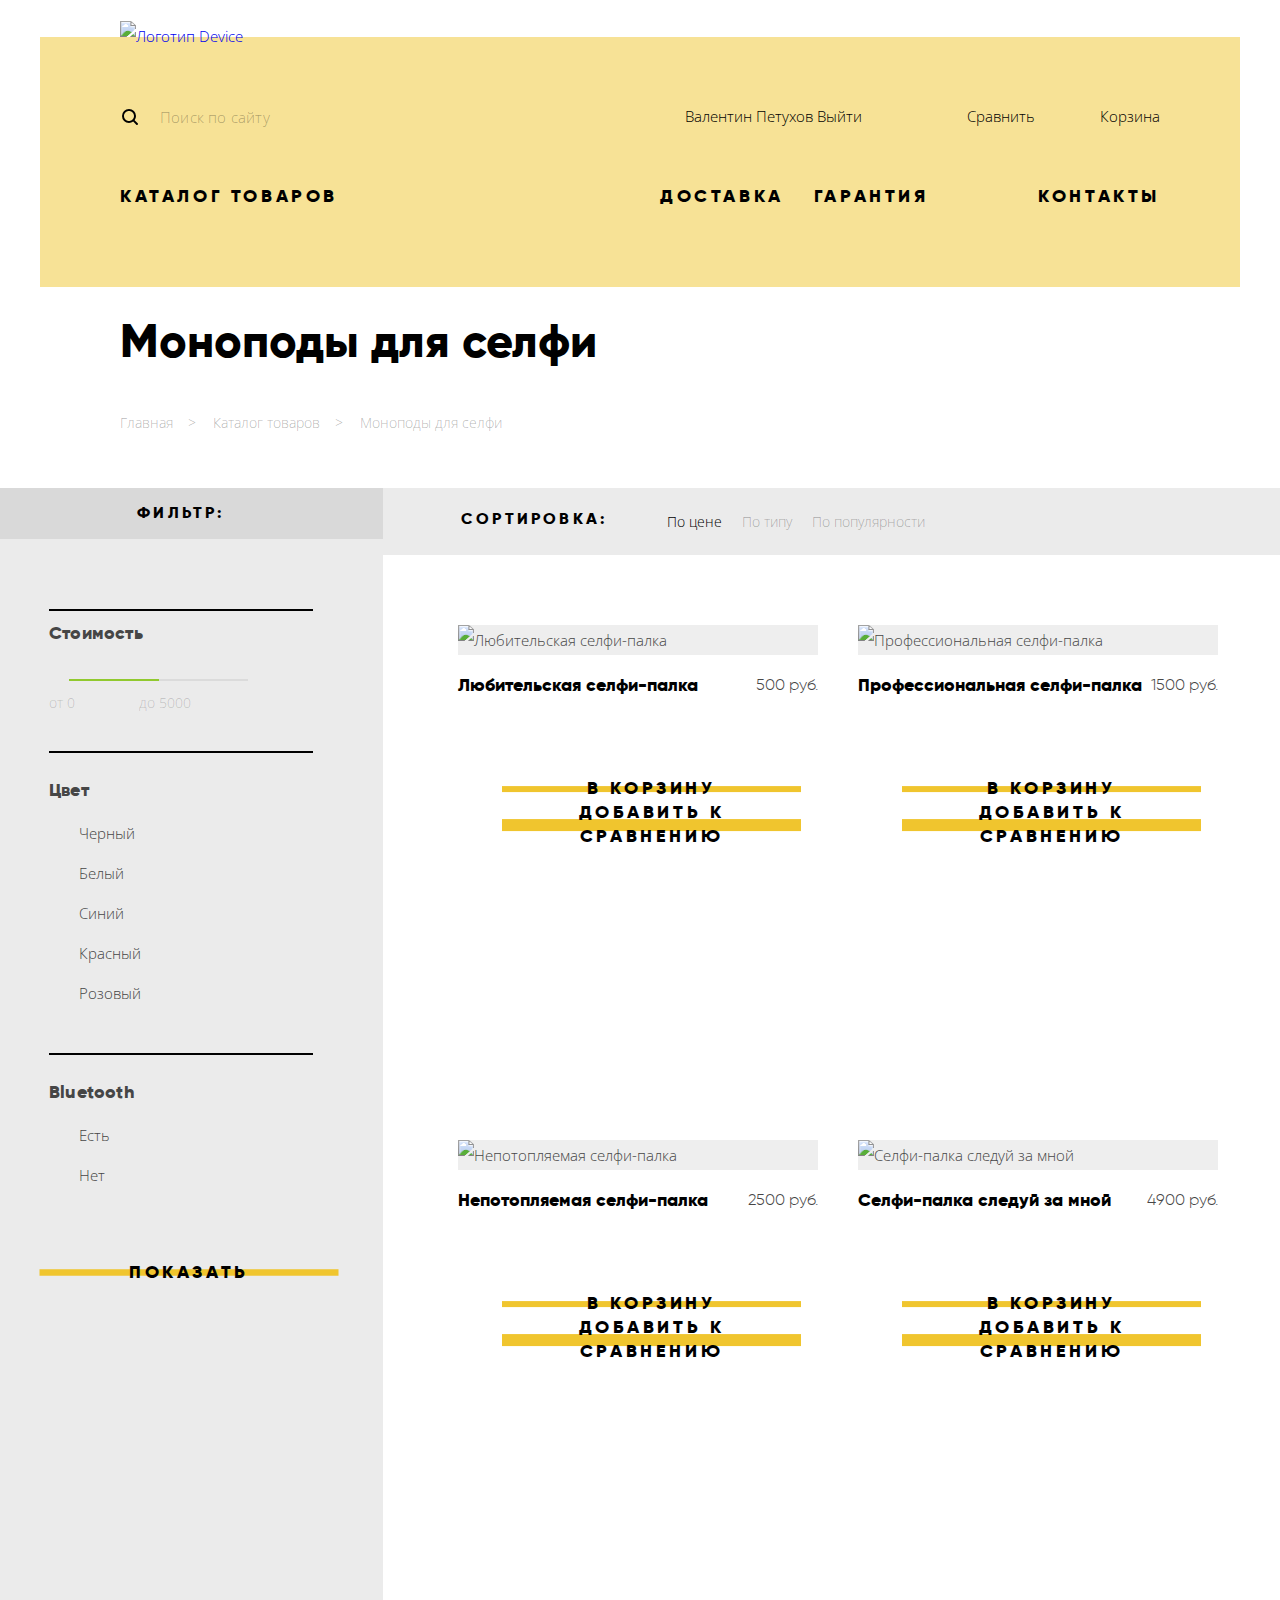
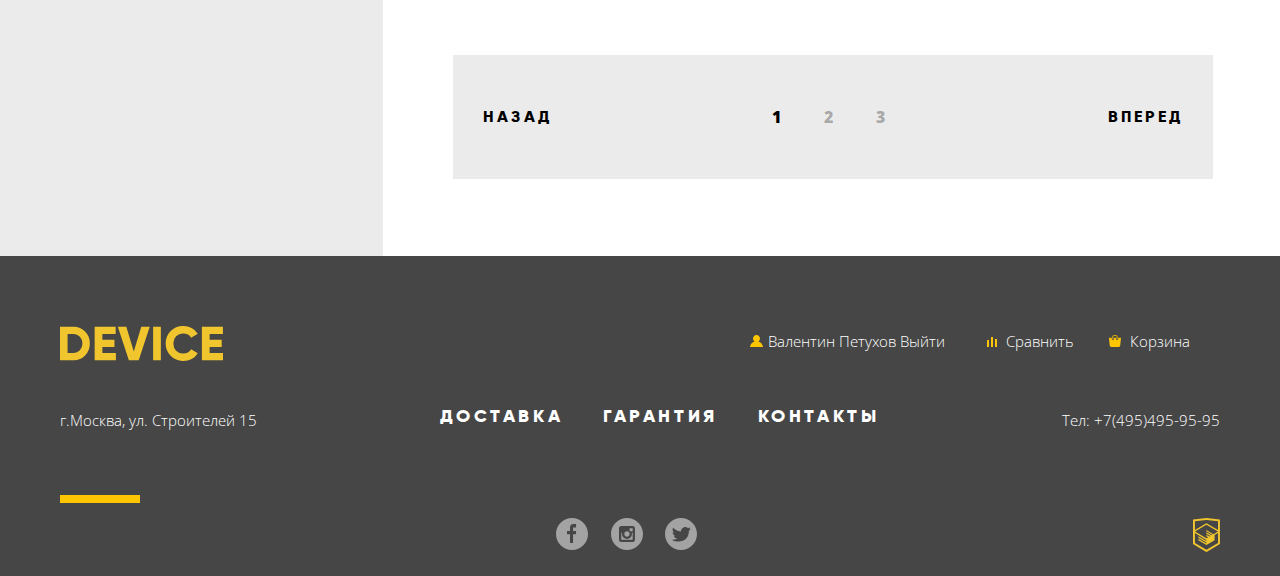
==== commit 515068db: "Стилизовал фильтр, поправил футер (и название классов в футере) + стилизовал кнопку поиска" ====
--- a/catalog.html
+++ b/catalog.html
@@ -20,9 +20,9 @@
 			
 			<nav class="main-navigation">
 				<div class="main-navigation-wrapper">
-					<form action="">
-						<input type="search" placeholder="Поиск">
-						<input type="submit" value="Найти">
+					<form class="search-wrapper" action="https://echo.htmlacademy.ru" method="post">
+						<input class="search" type="search" placeholder="Поиск по сайту">
+						<input class="search-button" type="submit" value="Найти">
 					</form>
 					<div class="navigation">
 						<ul class="user-navigation">
@@ -34,7 +34,7 @@
 				</div>
 				<div class="main-navigation-wrapper">
 					<ul class="site-navigation-list">
-						<li class="site-navigation-item"><a class="navigation-catalog" href="catalog.html">Каталог товаров</a>
+						<li class="site-navigation-item"><a class="navigation-list" href="catalog.html">Каталог товаров</a>
 							<ul class="site-navigation-inner-list">
 								<li>
 									<ul class="site-navigation-section">
@@ -79,37 +79,56 @@
 		<section class="catalog">
 			<section class="catalog-filter">
 				<div class="filter-title-wrapper">
-					<h2 class="filter-title">Фильтр</h2>
+					<h2 class="filter-title">Фильтр:</h2>
 				</div>
 				<form action="https://echo.htmlacademy.ru" method="post">
 					<fieldset class="catalog-filter-range">
 						<legend>Стоимость</legend>
-						<input type="range" min="0" max="100" step="1" value="50">
-						<!-- Заглушка для второго ползунка в виде span -->
-						<button>|</button>
+						<div class="filter-price">
+							<label for="price-min">от 0</label>
+							<button id="price-min">Min</button>
+
+							<label for="price-max">до 5000</label>
+							<button id="price-max">Max</button>
+						</div>
 					</fieldset>
 					<fieldset class="catalog-filter-color">
 						<legend>Цвет</legend>
 						<ul>
 							<li class="filter-color">
-								<input type="checkbox" name="color-black" value="black" id="filter-black" checked>
-								<label for="filter-black">Черный</label>
-							</li>
-							<li class="filter-color">
-								<input type="checkbox" name="color-white" value="white" id="filter-white">
-								<label for="filter-white">Белый</label>
-							</li>
-							<li class="filter-color">
-								<input type="checkbox" name="color-blue" value="blue" id="filter-blue" checked>
-								<label for="filter-blue">Синий</label>
-							</li>
-							<li class="filter-color">
-								<input type="checkbox" name="color-red" value="red" id="filter-red" checked>
-								<label for="filter-red">Красный</label>
-							</li>
-							<li class="filter-color">
-								<input type="checkbox" name="color-pink" value="pink" id="filter-pink">
-								<label for="filter-pink">Розовый</label>
+								<label class="check option">
+									<input class="check-input" type="checkbox" name="color" value="black" checked>
+									<span class="check-box"></span>
+									Черный
+								</label>
+							</li>
+							<li class="filter-color">
+								<label class="check option">
+									<input class="check-input" type="checkbox" name="color" value="white">
+									<span class="check-box"></span>
+									Белый
+								</label>
+							</li>
+							<li class="filter-color">
+								<label class="check option">
+									<input class="check-input" type="checkbox" name="color" value="blue" checked>
+									<span class="check-box"></span>
+									Синий
+								</label>
+							</li>
+							<li class="filter-color">
+								<label class="check option">
+									<input class="check-input" type="checkbox" name="color" value="red" checked>
+									<span class="check-box"></span>
+									Красный
+								</label>
+							</li>
+							<li class="filter-color">
+								<label class="check option">
+									<input class="check-input" type="checkbox" name="color" value="pink">
+									<span class="check-box"></span>
+									Розовый
+								</label>
 							</li>
 						</ul>
 					</fieldset>
@@ -117,16 +136,22 @@
 						<legend>Bluetooth</legend>
 						<ul>
 							<li class="filter-option">
-								<input type="radio" name="bluetooth" id="filter-thereis" checked>
-								<label for="filter-thereis">Есть</label>
+								<label class="radio option">
+									<input class="radio-input" type="radio" name="bluetooth" value="filter-thereis" checked>
+									<span class="radio-box"></span>
+									Есть
+								</label>
 							</li>
 							<li class="filter-option">
-								<input type="radio" name="bluetooth" id="filter-not">
-								<label for="filter-not">Нет</label>
+								<label class="radio option">
+									<input class="radio-input" type="radio" name="bluetooth" value="filter-not">
+									<span class="radio-box"></span>
+									Нет
+								</label>
 							</li>
 						</ul>
 					</fieldset>
-					<button class="button" type="submit">Показать</button>
+					<button class="filter-button button" type="submit">Показать</button>
 				</form>
 			</section>
 			<div class="catalog-wrapper">
@@ -138,8 +163,8 @@
 						<li><a class="sort-list-item" href="#">По популярности</a></li>
 					</ul>
 					<!-- Это стрелочки -->
-					<p>
-						<a class="sort-list-up"href="#" aria-label="Выше"></a>
+					<p class="sort-list-updown">
+						<a class="sort-list-up" href="#" aria-label="Выше"></a>
 						<a class="sort-list-down" href="#" aria-label="Ниже"></a>
 					</p>
 				</div>
@@ -147,8 +172,8 @@
 					<h2 class="visually-hidden">Моноподы для селфи</h2>
 					<div class="catalog-item">
 						<div class="curtain">
-							<button type="button">В корзину</button>
-							<button type="button">Добавить к сравнению</button>
+							<a class="catalog-button button" href="#">В корзину</a>
+							<a class="catalog-compare-button button" href="#">Добавить к сравнению</a>
 						</div>
 						<div class="img-wrapper">
 							<img src="img/product/item-1.jpg" alt="Любительская селфи-палка" width="360" height="380">
@@ -160,8 +185,8 @@
 					</div>
 					<div class="catalog-item">
 						<div class="curtain">
-							<button type="button">В корзину</button>
-							<button type="button">Добавить к сравнению</button>
+							<a class="catalog-button button" href="#">В корзину</a>
+							<a class="catalog-compare-button button" href="#">Добавить к сравнению</a>
 						</div>
 						<div class="img-wrapper">
 							<img src="img/product/item-2.jpg" alt="Профессиональная селфи-палка" width="360" height="380">
@@ -173,8 +198,8 @@
 					</div>				
 					<div class="catalog-item">
 						<div class="curtain">
-							<button type="btn">В корзину</button>
-							<button type="button">Добавить к сравнению</button>
+							<a class="catalog-button button" href="#">В корзину</a>
+							<a class="catalog-compare-button button" href="#">Добавить к сравнению</a>
 						</div>
 						<div class="img-wrapper">
 							<img src="img/product/item-3.jpg" alt="Непотопляемая селфи-палка" width="360" height="380">
@@ -184,13 +209,13 @@
 							<span class="catalog-item-price">2500 руб.</span>
 						</p>
 					</div>
-					<div class="catalog-item">
+					<div class="catalog-item catalog-item-new">
 						<div class="curtain">
-							<button type="button">В корзину</button>
-							<button type="button">Добавить к сравнению</button>
+							<a class="catalog-button button" href="#">В корзину</a>
+							<a class="catalog-compare-button button" href="#">Добавить к сравнению</a>
 						</div>
 						<div class="img-wrapper">
-							<img src="img/product/item-4.jpg" alt="Селфи-палка следуй за мной" width="360" height="380">
+							<img class="" src="img/product/item-4.jpg" alt="Селфи-палка следуй за мной" width="360" height="380">
 						</div>
 						<p class="catalog-item-price-wrap">
 							<a href="#" class="button-link">Селфи-палка следуй за мной</a>
@@ -198,15 +223,14 @@
 						</p>
 					</div>
 				</div>
-				<section class="contols">
-					<button type="button">Назад</button>
+				<section class="pagination">
+					<button class="button-pagination" type="button">Назад</button>
 					<ul class="pagination-list">
 						<li class="pagination-item pagination-item-current"><a href="#">1</a></li>
 						<li class="pagination-item"><a>2</a></li>
 						<li class="pagination-item"><a href="#">3</a></li>
-						<li class="pagination-item"><a href="#">4</a></li>
 					</ul>
-					<button type="button">Вперед</button>
+					<button class="button-pagination" type="button">Вперед</button>
 				</section>
 			</div>
 		</section>
@@ -229,60 +253,114 @@
 		<nav class="footer-navigation">
 			<div class="navigation">
 				<ul class="user-navigation">
-					<li><a class="user-navigation-link" href="login.html">Валентин Петухов Выйти</a></li>
+					<li class="user-navigation-footer">                                
+						<svg width="13px" height="12px" viewBox="0 0 13 12" version="1.1" xmlns="http://www.w3.org/2000/svg" xmlns:xlink="http://www.w3.org/1999/xlink">
+							<g id="Styleguide" stroke="none" stroke-width="1" fill="none" fill-rule="evenodd">
+								<g transform="translate(-975.000000, -5572.000000)" fill="#FFC600">
+									<g transform="translate(866.000000, 5559.000000)">
+										<g id="user-yellow" transform="translate(109.000000, 13.000000)">
+											<g id="user">
+												<path d="M0.032,12 L12.969,12 C12.806,9.357 10.895,7.163 8.298,6.457 C9.34299648,5.83110167 9.98328642,4.70309829 9.985,3.485 C9.985,1.56028765 8.42471235,-3.86912724e-16 6.5,-3.86912724e-16 C4.57528765,-3.86912724e-16 3.015,1.56028765 3.015,3.485 C3.015,4.749 3.695,5.846 4.703,6.457 C2.106,7.163 0.194,9.357 0.032,12 Z" id="Shape" fill-rule="nonzero"></path>
+											</g>
+										</g>
+									</g>
+								</g>
+							</g>
+						</svg><a class="user-navigation-footer" href="login.html">Валентин Петухов Выйти</a>
+					</li>
 				</ul>
-				<a class="navigation-link navigation-link--compare" href="#">Сравнить</a>
-				<a class="navigation-link navigation-link--cart" href="#">Корзина</a>
-			</div>
-		</nav>
-	</div>
-	<div class="footer-row">
-		<p class="footer-contacts">
-			г.Москва, ул. Строителей 15
-		</p>
-		<div class="wrapper-footer-navigation-list">
-			<ul class="navigation-list navigation-list--footer">
-				<li><a href="#">Доставка</a></li>
-				<li><a href="#">Гарантия</a></li>
-				<li><a href="#">Контакты</a></li>
-			</ul>
-		</div>
-		<p class="footer-contacts">
-			Тел: +7(495)495-95-95
-		</p>
-	</div>
-	<div class="footer-row">
-		<div class="footer-social">
-			<ul>
-				<li><a class="social-button" href="#" aria-label="Facebook"><span class="visually-hidden">Фейсбук</span>
-					<svg xmlns="http://www.w3.org/2000/svg" width="32" height="32" viewBox="0 0 32 32">
-						<path fill="#FFF" d="M16 0C7.164 0 0 7.163 0 16s7.164 16 16 16c8.837 0 16-7.164 16-16S24.837 0 16 0zm4.062 9.455h-3.021v3.444h3.021v3.445h-3.021v8.61H14.02v-8.61H11v-3.445h3.021V9.455c0-1.902 1.353-3.445 3.021-3.445h3.021v3.445z"/>
-					</svg>
-				</a></li>
-				<li><a class="social-button" href="#" aria-label="Instagram"><span class="visually-hidden">Инстаграм</span>
-					<svg xmlns="http://www.w3.org/2000/svg" width="32" height="32" viewBox="0 0 32 32">
-						<g fill="#FFF">
-							<path d="M20.916 16a4.938 4.938 0 1 1-9.877 0c0-.394.051-.773.138-1.14h-.897v6.838h11.396V14.86h-.897c.086.367.137.746.137 1.14z"/>
-							<path d="M15.978 18.659c1.466 0 2.659-1.193 2.659-2.659s-1.193-2.659-2.659-2.659c-1.466 0-2.659 1.193-2.659 2.659s1.192 2.659 2.659 2.659zM18.637 10.302h3.039v3.039h-3.039z"/>
-							<path d="M16 0C7.164 0 0 7.164 0 16c0 8.837 7.164 16 16 16 8.837 0 16-7.163 16-16 0-8.836-7.163-16-16-16zm7.955 21.698a2.285 2.285 0 0 1-2.279 2.279H10.279A2.285 2.285 0 0 1 8 21.698V10.302a2.286 2.286 0 0 1 2.279-2.279h11.396a2.286 2.286 0 0 1 2.279 2.279v11.396z"/>
+				<div class="navigation-link-footer">
+					<svg  width="10px" height="10px" viewBox="0 0 10 10" version="1.1" xmlns="http://www.w3.org/2000/svg" xmlns:xlink="http://www.w3.org/1999/xlink">
+						<g id="Styleguide" stroke="none" stroke-width="1" fill="none" fill-rule="evenodd">
+							<g transform="translate(-1088.000000, -5574.000000)" fill="#FFC600">
+								<g transform="translate(866.000000, 5559.000000)">
+									<g id="compare-yellow" transform="translate(222.000000, 15.000000)">
+										<g id="compare">
+											<path d="M8,2 L9.984,2 L9.984,10 L8,10 L8,2 Z M0,3 L1.984,3 L1.984,10 L0,10 L0,3 Z M4,0 L6,0 L6,10 L4,10 L4,0 Z" id="Shape" fill-rule="nonzero"></path>
+										</g>
+									</g>
+								</g>
+							</g>
+						</g>
+					</svg>  
+					<a class="navigation-link navigation-link-footer" href="#">                                
+						Сравнить
+					</a>
+				</div>
+				<div class="navigation-link-footer">
+					<svg width="12px" height="12px" viewBox="0 0 12 12" version="1.1" xmlns="http://www.w3.org/2000/svg" xmlns:xlink="http://www.w3.org/1999/xlink">
+						<g id="Styleguide" stroke="none" stroke-width="1" fill="none" fill-rule="evenodd">
+							<g transform="translate(-1218.000000, -5572.000000)" fill="#FFC600">
+								<g transform="translate(866.000000, 5559.000000)">
+									<g id="cart-yellow" transform="translate(352.000000, 13.000000)">
+										<g id="cart">
+											<path d="M11.864,3.017 C11.783,2.92001266 11.663361,2.86366889 11.537,2.863 L9.225,2.863 L9.225,4.09 C9.225,4.653 8.741,5.112 8.145,5.112 C7.551,5.112 7.067,4.654 7.067,4.09 L7.067,2.863 L4.909,2.863 L4.909,4.09 C4.909,4.653 4.424,5.112 3.829,5.112 C3.234,5.112 2.751,4.654 2.751,4.09 L2.751,2.863 L0.438,2.863 C0.311669929,2.86380516 0.192085359,2.92012328 0.111,3.017 C0.0272492552,3.11637604 -0.0118211461,3.24588719 0.003,3.375 L0.779,10.509 C0.794,11.315 1.421,11.964 2.19,11.964 L9.785,11.964 C10.555,11.964 11.181,11.315 11.196,10.509 L11.972,3.375 C11.9863427,3.24593049 11.9473281,3.11660458 11.864,3.017 Z" id="Shape" fill-rule="nonzero"></path>
+											<path d="M3.829,4.499 C4.068,4.499 4.262,4.315 4.262,4.09 L4.262,1.84 C4.262,1.208 4.934,0.818 5.557,0.818 L6.636,0.818 C7.291,0.818 7.714,1.219 7.714,1.84 L7.714,4.09 C7.714,4.315 7.908,4.499 8.145,4.499 C8.384,4.499 8.578,4.315 8.578,4.09 L8.578,1.84 C8.577,0.773 7.761,0 6.636,0 L5.557,0 C4.367,0 3.398,0.826 3.398,1.84 L3.398,4.09 C3.398,4.315 3.592,4.499 3.829,4.499 Z" id="Shape" fill-rule="nonzero"></path>
+										</g>
+									</g>
+								</g>
+							</g>
 						</g>
 					</svg>
-				</a></li>
-				<li><a class="social-button" href="#" aria-label="Twitter"><span class="visually-hidden">Твиттер</span>
-					<svg xmlns="http://www.w3.org/2000/svg" width="32" height="32" viewBox="0 0 32 32">
-						<path fill="#FFF" d="M16 0C7.164 0 0 7.164 0 16c0 8.837 7.164 16 16 16 8.837 0 16-7.163 16-16 0-8.836-7.163-16-16-16zm7.944 12.809c-.251 6.516-3.463 10.832-10.992 10.702h-.486c-.447 0-4.543-.443-5.344-1.823 2.479.19 4.247-.406 5.12-1.136-1.048-.289-2.923-.461-3.251-2.848.384.104.618.221 1.299.113-1.307-.824-2.758-1.519-2.679-3.643.311.317 1.164.518 1.46.457-.768-.233-2.149-3.244-.974-4.781 1.984 1.79 4.075 3.482 7.804 3.643.227-2.214 1.24-3.699 3.168-4.325 1.84-.479 3.255.26 3.901 1.138.737-.224 1.453-.466 2.193-.685-.004.833-.569 1.463-.935 1.709.747.165 1.423-.475 1.423-.475-.184.963-1.094 1.725-1.707 1.954z"/>
-					</svg>
-				</a></li>
-			</ul>
-		</div>
-		<p class="footer-copyright">
-			<a class="button" href="https://htmlacademy.ru">
-				<svg xmlns="http://www.w3.org/2000/svg" width="26.943" height="34.09" viewBox="0 0 26.943 34.09">
-					<path d="M13.62.017L13.472 0 0 1.412v24.661l13.473 8.017 13.43-7.99.042-.025V1.412L13.62.017zm11.399 12.11L13.495 5.334l-.001-.104-.087.05-.088-.056v.109L1.925 12.118V3.147l11.548-1.212L25.02 3.147v8.98zm-11.614-5.34L24.923 13.5l-4.479 2.64-7.093-4.221-.014 1.415 5.904 3.513-.86.507-5.03-2.992-.014 1.415 3.827 2.275-.782.523-3.031-1.787-.014 1.413 1.853 1.091-1.8 1.081-11.356-6.751 11.371-6.835zm-11.48 8.34l11.411 6.791.016 1.044-7.942-4.728-.015 1.416 7.979 4.795.018 1.076-7.973-4.74-.013 1.414 8.021 4.822.046.025 8.143-4.872-.011-5.177 3.415-2.036v10.021L13.472 31.85 1.925 24.979v-9.852z"/>
+					<a class="navigation-link navigation-link-footer" href="#">
+						Корзина
+					</a>
+				</div>
+<!-- 				<ul class="user-navigation">
+					<li><a class="user-navigation-link" href="login.html"></a></li>
+				</ul> -->
+<!-- 				<a class="navigation-link navigation-link--compare" href="#">Сравнить</a>
+	<a class="navigation-link navigation-link--cart" href="#">Корзина</a> -->
+</div>
+</nav>
+</div>
+<div class="footer-row">
+	<p class="footer-contacts">
+		г.Москва, ул. Строителей 15
+	</p>
+	<div class="wrapper-footer-navigation-list">
+		<ul class="navigation-list navigation-list--footer">
+			<li><a href="#">Доставка</a></li>
+			<li><a href="#">Гарантия</a></li>
+			<li><a href="#">Контакты</a></li>
+		</ul>
+	</div>
+	<p class="footer-contacts">
+		Тел: +7(495)495-95-95
+	</p>
+</div>
+<div class="footer-row">
+	<div class="footer-social">
+		<ul>
+			<li><a class="social-button" href="#" aria-label="Facebook"><span class="visually-hidden">Фейсбук</span>
+				<svg xmlns="http://www.w3.org/2000/svg" width="32" height="32" viewBox="0 0 32 32">
+					<path fill="#FFF" d="M16 0C7.164 0 0 7.163 0 16s7.164 16 16 16c8.837 0 16-7.164 16-16S24.837 0 16 0zm4.062 9.455h-3.021v3.444h3.021v3.445h-3.021v8.61H14.02v-8.61H11v-3.445h3.021V9.455c0-1.902 1.353-3.445 3.021-3.445h3.021v3.445z"/>
 				</svg>
-			</a>
-		</p>
+			</a></li>
+			<li><a class="social-button" href="#" aria-label="Instagram"><span class="visually-hidden">Инстаграм</span>
+				<svg xmlns="http://www.w3.org/2000/svg" width="32" height="32" viewBox="0 0 32 32">
+					<g fill="#FFF">
+						<path d="M20.916 16a4.938 4.938 0 1 1-9.877 0c0-.394.051-.773.138-1.14h-.897v6.838h11.396V14.86h-.897c.086.367.137.746.137 1.14z"/>
+						<path d="M15.978 18.659c1.466 0 2.659-1.193 2.659-2.659s-1.193-2.659-2.659-2.659c-1.466 0-2.659 1.193-2.659 2.659s1.192 2.659 2.659 2.659zM18.637 10.302h3.039v3.039h-3.039z"/>
+						<path d="M16 0C7.164 0 0 7.164 0 16c0 8.837 7.164 16 16 16 8.837 0 16-7.163 16-16 0-8.836-7.163-16-16-16zm7.955 21.698a2.285 2.285 0 0 1-2.279 2.279H10.279A2.285 2.285 0 0 1 8 21.698V10.302a2.286 2.286 0 0 1 2.279-2.279h11.396a2.286 2.286 0 0 1 2.279 2.279v11.396z"/>
+					</g>
+				</svg>
+			</a></li>
+			<li><a class="social-button" href="#" aria-label="Twitter"><span class="visually-hidden">Твиттер</span>
+				<svg xmlns="http://www.w3.org/2000/svg" width="32" height="32" viewBox="0 0 32 32">
+					<path fill="#FFF" d="M16 0C7.164 0 0 7.164 0 16c0 8.837 7.164 16 16 16 8.837 0 16-7.163 16-16 0-8.836-7.163-16-16-16zm7.944 12.809c-.251 6.516-3.463 10.832-10.992 10.702h-.486c-.447 0-4.543-.443-5.344-1.823 2.479.19 4.247-.406 5.12-1.136-1.048-.289-2.923-.461-3.251-2.848.384.104.618.221 1.299.113-1.307-.824-2.758-1.519-2.679-3.643.311.317 1.164.518 1.46.457-.768-.233-2.149-3.244-.974-4.781 1.984 1.79 4.075 3.482 7.804 3.643.227-2.214 1.24-3.699 3.168-4.325 1.84-.479 3.255.26 3.901 1.138.737-.224 1.453-.466 2.193-.685-.004.833-.569 1.463-.935 1.709.747.165 1.423-.475 1.423-.475-.184.963-1.094 1.725-1.707 1.954z"/>
+				</svg>
+			</a></li>
+		</ul>
 	</div>
+	<p class="footer-copyright">
+		<a href="https://htmlacademy.ru">
+			<svg xmlns="http://www.w3.org/2000/svg" width="26.943" height="34.09" viewBox="0 0 26.943 34.09">
+				<path d="M13.62.017L13.472 0 0 1.412v24.661l13.473 8.017 13.43-7.99.042-.025V1.412L13.62.017zm11.399 12.11L13.495 5.334l-.001-.104-.087.05-.088-.056v.109L1.925 12.118V3.147l11.548-1.212L25.02 3.147v8.98zm-11.614-5.34L24.923 13.5l-4.479 2.64-7.093-4.221-.014 1.415 5.904 3.513-.86.507-5.03-2.992-.014 1.415 3.827 2.275-.782.523-3.031-1.787-.014 1.413 1.853 1.091-1.8 1.081-11.356-6.751 11.371-6.835zm-11.48 8.34l11.411 6.791.016 1.044-7.942-4.728-.015 1.416 7.979 4.795.018 1.076-7.973-4.74-.013 1.414 8.021 4.822.046.025 8.143-4.872-.011-5.177 3.415-2.036v10.021L13.472 31.85 1.925 24.979v-9.852z"/>
+			</svg>
+		</a>
+	</p>
+</div>
 </div>
 </footer>
 </body>
--- a/css/style.css
+++ b/css/style.css
@@ -95,9 +95,7 @@
 .site-navigation-section a{
 	text-transform: none;
 }
-.navigation a{
-	/*text-transform: none;*/
-}
+/*Контакты и О нас*/
 .contacts{
 	padding-bottom: 90px;
 }
@@ -111,7 +109,57 @@
 	text-align: left;
 	letter-spacing: 0.5px;
 }
+.about-title{
+	position: relative;
+}
+.about-title::before{
+	position: absolute;
+	content: "";
+	width: 80px;
+	height: 8px;
+	background-color: #000;
+	left: 0;
+	top: -40px;
+}
+.contacts-title{
+	position: relative;
+}
+.contacts-title::before{
+	position: absolute;
+	content: "";
+	width: 80px;
+	height: 8px;
+	background-color: #000;
+	left: 0;
+	top: -40px;
+}
+
+.partners-list{
+	list-style-type: none;
+	font-weight: 700;
+	line-height: 40px;
+	letter-spacing: normal;
+	margin-bottom: 85px;
+	padding-left: 33px;
+	color: #000;
+}   
+.partners-item{
+	position: relative;
+}
+.partners-item::before{
+	content: "◦";
+	color: rgb(229, 229, 229);
+	position: absolute;
+	left: -33px;
+}
 .button{
+	border: none;
+	background-color: transparent;
+	margin-left: 27px;
+	display: flex;
+	justify-content: center;
+	align-items: center;
+	width: 230px;
 	font-family: Gilroy, Tahoma, Geneva, sans-serif;
 	font-size: 18px;
 	font-weight: 800;
@@ -121,8 +169,10 @@
 	letter-spacing: 3.6px;
 	text-transform: uppercase;
 	color: #000;
+	z-index: 1;
 }
 .button::before{
+	height: 50%;
 	width: 100%;
 	transform: scale(1.3, 0.5);
 	background-color: #f0c52e;
@@ -130,25 +180,23 @@
 	position: absolute;	
 	transition: inherit;
 	z-index: -1;
-}
-.button::before{
-	top: 0px;
-	height: 8px;
+	top: 25%;
 }
 .button:hover::before{
 	top: -10px;
-
 	height: 40px;
+	transform: scale(1.3, 1.3);
 }
 .button:active{
+	transform: scale(1.3, 1.3);
 	color: rgba(0, 0, 0, 0.3);
 }
 .button:active::before{
 	top: -10px;
-
 	height: 40px;
 }
 .main-footer{
+	width: 100%;
 	background-color: #464646;
 	padding-top: 70px;
 }
@@ -229,11 +277,54 @@
 	letter-spacing: 3.2px;
 
 	color: #000;
+	padding-left: 75px;
+	text-transform: uppercase;
 }
 .sort-list{
 	list-style: none;
 
 	color: #000;
+	padding-right: 200px;
+}
+.sort-list-updown{
+	margin: auto auto;
+}
+.sort-list-up{
+	padding-left: 20px;
+	position: relative;
+}
+.sort-list-up::before{
+	position: absolute;
+	content: "";
+	height: 10px;
+	width: 11px;
+	background-image: url(../img/icon/icon-sort.svg);
+	transform: rotate(180deg);
+	right: 0;
+	top: 5px;
+	opacity: 0.2;
+}
+.sort-list-up:hover::before,
+.sort-list-down:hover::before{
+	opacity: 0.4;
+}
+.sort-list-up:active::before,
+.sort-list-down:active::before{
+	opacity: 1;
+}
+.sort-list-down{
+	position: relative;
+	padding-right: 20px;
+}
+.sort-list-down::before{
+	position: absolute;
+	content: "";
+	height: 10px;
+	width: 11px;
+	background-image: url(../img/icon/icon-sort.svg);
+	right: 0;
+	top: 5px;
+	opacity: 0.2;
 }
 .sort-list-item{
 	font-size: 14px;
@@ -251,6 +342,10 @@
 }
 .active{
 	color: #000;
+}
+.catalog-item-price-wrap{
+	display: flex;
+	justify-content: space-between;
 }
 .catalog-item-price-wrap a{
 	font-family: Gilroy, Tahoma, Geneva, sans-serif;
@@ -302,7 +397,7 @@
 .site-navigation-list,
 .navigation-list,
 .popular-products{ 
-	padding: 0; /* Сброс в списке отступов согласно Д-25 */
+	padding: 0; /* Сброс в списке отступов согласно Д-25 */
 	margin: 0;
 }
 .site-navigation-list{
@@ -404,33 +499,35 @@
 .site-navigation-item .site-navigation-link:hover{
 	opacity: 1;
 }
-.site-navigation-item a{
-	color:#000;
-	text-transform: uppercase;
-}
 .site-navigation-section{
 	margin: 0;
 	padding: 0;
-	display: none;
 }
 .site-navigation-inner-list{
 	margin: 0;
 	padding: 0;
 	display: none;
 	list-style: none;
-	margin-top: 30px;
+	/*margin-top: 30px;*/
 	display: flex;
 	background-color: #f7e296;
 	position: absolute;
 	left: -50px;
-	top: 0;
-	width: 1160px;
-
+	top: 20px;
+	width: 1120px;
+	margin-left: -30px;
+	padding-left: 80px;
+	padding-top: 15px;
+	padding-bottom: 30px;
+	z-index: 1;
 }
 .site-navigation-inner-list li{
 	width: 240px;
 }
-.site-navigation-inner-list:hover{
+.navigation-list + .site-navigation-inner-list{
+	opacity: 0;
+}
+.site-navigation-list:first-child:hover .site-navigation-inner-list {
 	opacity: 1;
 }
 .navigation-catalog{
@@ -475,6 +572,8 @@
 .manufacturers{
 	display: flex;
 	justify-content: center;
+	margin-top: 90px;
+	margin-bottom: 125px;
 }
 .manufacturers li{
 	list-style: none;
@@ -495,17 +594,17 @@
 	display: flex;
 	justify-content: space-between;
 }
-.footer-row:nth-child(1){
+.footer-row:first-child{
 	padding-bottom: 35px;
 }
 .footer-row > a > svg{
 	fill: #f0c52e;
 }
-.footer-row > a > svg:hover,
-.footer-row > a > svg:focus{
+.footer-row > a[href] > svg:hover,
+.footer-row > a[href] > svg:focus{
 	opacity: 0.8;
 }
-.footer-row > a > svg:active{
+.footer-row > a[href] > svg:active{
 	opacity: 0.2;
 }
 .footer-copyright svg{
@@ -548,7 +647,7 @@
 }
 .navigation-list--footer li{
 	margin-left: 0;
-	
+
 }
 .navigation-list--footer li:nth-child(3){
 	margin-left: 0;
@@ -715,7 +814,9 @@
 }
 .catalog-sorting{
 	background-color: #ebebeb;
-	padding-left: 75px;
+	
+	padding: 3px;
+	display: flex;
 }
 .catalog-list{
 	display: flex;
@@ -724,6 +825,7 @@
 	width: 760px;
 	justify-content: space-between;
 	margin-right: auto;
+	margin-top: 70px;
 }
 .filter-title{
 	width: 268px;
@@ -733,6 +835,14 @@
 	flex-direction: column;
 	align-items: center;
 	justify-content: center;
+	
+	color: #000;
+	text-transform: uppercase;
+	font-family: Gilroy, Tahoma, Geneva, sans-serif;
+	font-size: 16px;
+	font-weight: 800;
+	line-height: 24px;
+	letter-spacing: 3.2px;
 }
 .filter-title-wrapper{
 	background-color: #d9d9d9;
@@ -743,39 +853,44 @@
 	margin-bottom: 45px;
 	position: relative;
 }
-.img-wrapper:hover{
-	opacity: 0.5;
-}
-.img-wrapper:hover .curtain{
-	z-index: 2;
-}
 .img-wrapper{
 	background-color: #eee;
 }
+.catalog-item:hover img{
+	opacity: 0.5;
+}
+.catalog-item:hover .curtain{
+	z-index: 2;
+}
+.catalog-item{
+	position: relative;
+}
+.catalog-item-new::before{
+	position: absolute;
+	content: "";
+	right: 27px;
+	top: 28px;
+	width: 61px;
+	height: 61px;
+	background-image: url(../img/product/NEW.png);
+	
+}
 .curtain{
-	position: absolute;
 	position: absolute; 
 	top:40%;  
 	left:50%;  
 	transform:translate(-50%, -50%);
 	z-index: -1;
 }
-.curtain button{
-	width: 100%;
+.catalog-button:focus ~ img,
+.catalog-compare-button:focus ~ img{
+	opacity: 0.5;
 }
 .contols{
 	display: flex;
 }
-.pagination-list{
-	list-style: none;
-	display: flex;
-}
-.catalog-sorting{
-	display: flex;
-}
 .sort-list{
 	display: flex;
-	
 }
 .sort-list .sort-list-item{
 	margin-left: 20px;
@@ -801,7 +916,7 @@
 
 /*Слайдер*/
 .main-content{
-	background: linear-gradient(to bottom, #f7e296, #f7e296 80px, #fff 80px); /* высота header 280, высота с макета 300, но в 280 заложена еще и высота логотипа */
+	background: linear-gradient(to bottom, #f7e296, #f7e296 80px, #fff 80px); /* высота header 280, высота с макета 300, но в 280 заложена еще и высота логотипа */
 	width: 1160px;
 	padding: 0 20px;
 	margin: 0 auto;
@@ -923,6 +1038,30 @@
 .table-specifications{
 	margin-top: 70px;
 	margin-bottom: 115px;
+	border-collapse: collapse;
+	border-spacing: 0;
+	border: 0;
+}
+.parameter {
+	padding: 0;
+	margin: 0;
+	font-family: Gilroy, Tahoma, Geneva, sans-serif;
+	font-weight: 300;
+	font-size: 13px;
+	line-height: 20px;
+	letter-spacing: 0.1px;
+	padding: 10px;
+	color: #000;
+}
+.value {
+	padding: 0;
+	margin: 0;
+	font-weight: 300;
+	font-size: 36px;
+	line-height: 48px;
+	letter-spacing: 0.4px;
+	padding: 10px;
+	color: #464646;
 }
 .slider-img{
 	position: relative;
@@ -931,4 +1070,637 @@
 	position: absolute;
 	left: 0px;
 	top: -30px;
+}
+
+/*Пагинация*/
+.pagination{
+	background-color: rgba(0, 0, 0, 0.08);
+	display: flex;
+	justify-content: space-between;
+	margin-left: 70px;
+	margin-right: 20px;
+	padding: 0;
+	width: 760px;
+	margin-bottom: 77px;
+}
+.pagination-list{
+	list-style: none;
+	padding: 0;
+	margin: 0;
+	padding: 30px;
+	display: flex;
+	justify-content: space-between;
+}
+.pagination-item a{
+	color: rgba(0, 0, 0, 0.3);
+	display: block;
+	text-transform: uppercase;
+	font-size: 16px;
+	font-weight: 800;
+	line-height: 24px;
+	letter-spacing: 3.2px;
+	padding: 20px;
+}
+.pagination-item-current a{
+	color: #000;
+}
+.button-pagination{
+	padding: 0;
+	margin: 0;
+	font-family: Gilroy, Tahoma, Geneva, sans-serif;
+	font-size: 16px;
+	font-weight: 800;
+	border: none;
+	background-color: transparent;
+	color: #000;
+	line-height: 24px;
+	letter-spacing: 3.2px;
+	text-transform: uppercase;
+	padding: 30px;
+}
+.button-pagination:hover,
+.button-pagination:focus{
+	background-color: #d9d9d9;
+}
+.button-pagination:active{
+	background-color: #ebebeb;
+	color: #000;
+	opacity: 0.3;
+}
+
+/*Преимущества*/
+.services{
+	position: relative;
+	display: flex;
+	flex-grow: 1;
+	background: linear-gradient(to bottom, #fff, #fff 170px, rgba(229, 229, 229, 1) 170px);
+}
+.tab-controls{
+	list-style: none;
+}
+.services-button{
+	min-width: 100%;
+}
+
+.tab-controls .info-menu-item {
+	width: 160px;
+	text-align: center;
+}
+.tab-wrapper{
+	display: flex;
+}
+.tab-controls{
+	padding-top: 107px;
+	border-right: 6px solid #000;
+	padding-right: 106px;
+}
+.info-menu-item{
+	margin-bottom: 30px;
+}
+.services-button-active,
+.services-button-active:hover,
+.services-button-active:focus,
+.services-button-active:active{
+	font-family: Gilroy, Tahoma, Geneva, sans-serif;
+	font-size: 18px;
+	font-weight: 800;
+	line-height: 1.33;
+	text-align: center;
+	position: relative;
+	letter-spacing: 3.6px;
+	text-transform: uppercase;
+	color: #f0c52e;
+	z-index: 1;
+}
+.services-button-active::before{
+	width: 100%;
+	transform: scale(3.1, 3.1);
+	background-color: #000;
+	content: '';
+	position: absolute;	
+	transition: all 0.2s;
+	z-index: -1;
+}
+.delivery{
+	position: relative;
+}
+.delivery::after{
+	position: absolute;
+	content: "";
+	top: 0;
+	right: -250px;
+	height: 164px;
+	width: 136px;
+	background-image: url(../img/services/delivery.svg);
+}
+.warranty{
+	position: relative;
+}
+.warranty::after{
+	position: absolute;
+	content: "";
+	top: 0;
+	right: -250px;
+	height: 164px;
+	width: 136px;
+	background-image: url(../img/services/warranty.svg);
+}
+.warranty{
+	position: relative;
+}
+.warranty::after{
+	position: absolute;
+	content: "";
+	top: 0;
+	right: -250px;
+	height: 195px;
+	width: 171px;
+	background-image: url(../img/services/warranty.svg);
+}
+.credit{
+	position: relative;
+}
+.credit::after{
+	position: absolute;
+	content: "";
+	top: 0;
+	right: -250px;
+	height: 188px;
+	width: 156px;
+	background-image: url(../img/services/credit.svg);
+}
+
+.tab {
+	display: none;
+}
+#tab1:checked ~ .wrapper-content #tab-1,
+#tab2:checked ~ .wrapper-content #tab-2,
+#tab3:checked ~ .wrapper-content #tab-3 {
+	display: block;
+}
+
+
+.user-navigation-footer,
+.navigation-link-footer{
+	margin: 0;
+	padding: 0;
+	padding-left: 5px;
+	padding-right: 15px;
+}
+.user-navigation-footer:hover,
+.navigation-link-footer:hover,
+.user-navigation-footer:focus,
+.navigation-link-footer:focus{
+	opacity: 0.5;
+}
+.user-navigation-footer:active,
+.navigation-link-footer:active{
+	opacity: 0.3;
+}
+
+
+/* Всплывающая форма */
+.modal {
+	position: fixed;
+	color: #000000;
+	background-color: #fff;
+	background-image: url("img/pattern-light.jpg");
+	background-position: 0 0;
+	background-repeat: repeat;
+	box-shadow: 0px 10px 20px 0 rgba(4, 6, 6, 0.2);
+}
+
+.modal-writeus {
+	display: none;
+	z-index: 3;
+	top: 120px;
+	left: 50%;
+
+	width: 760px;
+	margin-left: -460px;
+	padding-left: 100px;
+	padding-right: 100px;
+	padding-top: 80px;
+	padding-bottom: 80px;
+}
+
+.modal-close {
+	position: absolute;
+	top: 25px;
+	right: 25px;
+	width: 55px;
+	height: 55px;
+
+	font-size: 0;
+
+	border: none;
+	background-image: url(../img/popap/modal-close.svg);
+	opacity: 0.5;
+	background-color: transparent;
+	cursor: pointer;
+	z-index: 5;
+}
+.modal-close:hover,
+.modal-close:focus{
+	opacity: 1;
+}
+.modal-close:active{
+	opacity: 0.3;
+}
+.appointment{
+	font-family: Gilroy, Tahoma, Geneva, sans-serif;
+	font-size: 18px;
+	font-weight: 800;
+	color: #000;
+	text-align: left;
+	line-height: 24px;
+	display: block;
+	margin-bottom: 10px;
+}
+.appointment-item-wrapper{
+	display: flex;
+	justify-content: space-between;
+}
+.writeus input[type="text"],
+.writeus input[type="email"],
+.writeus textarea{
+	font: inherit;
+	color: #000000;
+	background-color: #F2F2F2;
+	border: 1px solid #fff;
+	box-sizing: border-box;
+	width: 360px;
+	padding: 10px 18px;
+	padding-right: 40px;
+}
+.writeus textarea{
+	width: 760px;
+}
+.writeus input[type="text"]:hover,
+.writeus input[type="email"]:hover,
+.writeus textarea:hover{
+	background-color: #eaeaea;
+}
+.writeus input[type="text"]:focus,
+.writeus input[type="email"]:focus,
+.writeus textarea:focus{
+	outline: none;
+	background-color: #fff;
+	border: 3px solid #f0c52e;
+	opacity: 0.5;
+}
+.modal-map{
+	display: none;
+	left: 50%;
+	top: 50%;
+	width: 960px;
+	height: 560px;
+	margin-top: -280px;
+	margin-left: -475px;
+	z-index: 2;
+}
+.modal-map iframe {
+	position: relative;
+	z-index: 3;
+
+	border: none;
+}
+.modal-show {
+	display: block;
+	animation: bounce 0.6s;
+}
+.modal-error {
+	animation: shake 0.6s;
+}
+
+/*Анимация для модалки*/
+@keyframes bounce {
+	0% {
+		transform: translateY(-2000px);
+	}
+
+	70% {
+		transform: translateY(30px);
+	}
+
+	90% {
+		transform: translateY(-10px);
+	}
+
+	100% {
+		transform: translateY(0);
+	}
+}
+
+@keyframes shake {
+	0%,
+	100% {
+		transform: translateX(0);
+	}
+
+	10%,
+	30%,
+	50%,
+	70%,
+	90% {
+		transform: translateX(-10px);
+	}
+
+	20%,
+	40%,
+	60%,
+	80% {
+		transform: translateX(10px);
+	}
+}
+
+/*Поиск*/
+.search{
+	font-family: "Open Sans", Arial, sans-serif;
+	font-weight: 300;
+	font-size: 15px;
+	line-height: 30px;
+	letter-spacing: 0.2px;
+	color: rgba(0, 0, 0, 1);
+}
+.search::placeholder {
+	color: rgba(0, 0, 0, 0.3);
+}
+.search:hover::placeholder {
+	color: rgba(0, 0, 0, 0.6);
+}
+.search:focus::placeholder {
+	color: rgba(0, 0, 0, 1);
+}
+.user-nav .search:focus {
+	border-bottom: 2px solid rgba(0, 0, 0, 1);
+}
+.search-wrapper {
+	position: relative;
+	width: 440px;
+	margin-right: 80px;
+}
+.search {
+	padding-left: 40px;
+	width: 100%;
+	background-color: transparent;
+	border-top: none;
+	border-left: none;
+	border-right: none;
+	border-bottom: 2px solid transparent;
+}
+.search-button {
+	line-height: 30px;
+	padding: 8px 18px;
+	position: absolute;
+	text-transform: none;
+	height: 49px;
+	bottom: 0;
+	right: 0;
+	cursor: pointer;
+	border: 2px solid rgba(0, 0, 0, 1);
+	letter-spacing: 2px;
+	background-color: transparent;
+	visibility: hidden;
+}
+.search:focus {
+	outline: none;
+	border-bottom: 2px solid #000;
+}
+.search:active {
+	outline: none;
+	border-bottom: 2px solid rgba(255, 255, 255, 0.3);
+}
+.search:focus ~ .search-button,
+.search-button:hover,
+.search-button:focus {
+	visibility: visible;
+}
+.search-button:hover,
+.search-button:focus {
+	background-color: #000;
+	color: #fff;
+}
+.search-button:active {
+	background-color: #000;
+	color: rgba(255, 255, 255, 0.3);
+}
+.search-wrapper::before {
+	content: "";
+	position: absolute;
+	left: 2px;
+	background-image: url("../img/icon/search.svg");
+	background-repeat: no-repeat;
+	width: 16px;
+	height: 16px;
+	top: 8px;
+}
+
+/*Ползунок*/
+fieldset.catalog-filter-range {
+	margin-top: 70px;
+	border: none;
+	border-top: 2px solid rgba(0, 0, 0, 1);
+	border-bottom: 2px solid rgba(0, 0, 0, 1);
+	margin-bottom: 15px;
+}
+.catalog-filter-range {
+	position: relative;
+	height: 140px;
+	padding: 0;
+}
+.catalog-filter-range legend {
+	position: absolute;
+	top: 10px;
+	left: 0;
+	font-family: Gilroy, Tahoma, Geneva, sans-serif;
+	font-size: 18px;
+	font-weight: 800;
+	line-height: 24px;
+	letter-spacing: 0.2px;
+}
+.catalog-filter-range label {
+	color: rgba(0, 0, 0, 0.2);
+	font-weight: 300;
+	font-size: 14px;
+	letter-spacing: normal;
+	line-height: 24px;
+	top: 30px;
+	position: absolute;
+}
+
+.catalog-filter-range label:last-of-type {
+	left: 90px;
+}
+
+.catalog-filter-range button {
+	line-height: 0;
+	font-size: 0;
+	color: transparent;
+}
+
+.filter-price {
+	position: relative;
+	width: 196px;
+	margin-top: 50px;
+}
+
+.filter-price::before {
+	position: absolute;
+	content: "";
+	width: 179px;
+	height: 2px;
+	top: 18px;
+	left: 20px;
+	background-color: rgba(219, 219, 219, 1);
+}
+
+.filter-price::after {
+	position: absolute;
+	content: "";
+	width: 90px;
+	height: 2px;
+	top: 18px;
+	left: 20px;
+	background-color: rgba(145, 201, 47, 1);
+}
+
+.filter-price button {
+	line-height: 0;
+	font-size: 0;
+	color: transparent;
+	background-color: transparent;
+	border: none;
+	background-image: url("../img/filter/filter-button.svg");
+	background-repeat: no-repeat;
+	width: 20px;
+	height: 22px;
+	cursor: pointer;
+	position: absolute;
+	top: 10px;
+}
+
+.filter-price button:first-of-type {
+	left: 0;
+}
+
+.filter-price button:last-of-type {
+	left: 110px;
+}
+/*Чекбоксы*/
+fieldset.catalog-filter-color{
+	border: none;
+	border-bottom: 2px solid rgba(0, 0, 0, 1);
+	margin-bottom: 15px;
+}
+.catalog-filter-color {
+	position: relative;
+	height: 285px;
+	padding: 0;
+}
+.catalog-filter-color legend {
+	position: absolute;
+	top: 10px;
+	left: 0;
+	font-family: Gilroy, Tahoma, Geneva, sans-serif;
+	font-size: 18px;
+	font-weight: 800;
+	line-height: 24px;
+	letter-spacing: 0.2px;
+}
+.catalog-filter-color ul{
+	list-style:none;
+	margin: 0;
+	padding: 0;
+	margin-top: 50px;
+	display: block;
+}
+.filter-color{
+	padding-bottom: 10px;
+}
+.option{
+	display: block;
+}
+.check{
+	position: relative;
+	padding-left: 30px;
+}
+.check-input{
+	position: absolute;
+	-webkit-appearance: none;
+	-moz-appearance: none;
+	appearance: none;
+}
+.check-box{
+	position: absolute;
+	width: 23px;
+	height: 23px;
+	background-image: url(../img/filter/checkbox-off.svg);
+	margin-left: -30px;
+}
+/*checked*/
+.check-input:checked + .check-box{
+	background-image: url(../img/filter/checkbox-on.svg);
+	width: 27px;
+}
+/*focus*/
+.check-input:focus + .check-box{
+	outline: 1px solid blue;
+}
+
+/*Радиокнопки*/
+fieldset.catalog-filter-bluethooth-group{
+	border: none;
+	/*border-bottom: 2px solid rgba(0, 0, 0, 1);*/
+	margin-bottom: 15px;
+}
+.catalog-filter-bluethooth-group {
+	position: relative;
+	height: 175px;
+	padding: 0;
+}
+.catalog-filter-bluethooth-group legend {
+	position: absolute;
+	top: 10px;
+	left: 0;
+	font-family: Gilroy, Tahoma, Geneva, sans-serif;
+	font-size: 18px;
+	font-weight: 800;
+	line-height: 24px;
+	letter-spacing: 0.2px;
+}
+.catalog-filter-bluethooth-group ul{
+	list-style:none;
+	margin: 0;
+	padding: 0;
+	margin-top: 50px;
+	display: block;
+}
+.filter-option{
+	padding-bottom: 10px;
+}
+.radio{
+	position: relative;
+	padding-left: 30px;
+}
+.radio-input{
+	position: absolute;
+	-webkit-appearance: none;
+	-moz-appearance: none;
+	appearance: none;
+	
+}
+.radio-box{
+	position: absolute;
+	width: 25px;
+	height: 25px;
+	background-image: url(../img/filter/radio-off.svg);
+	margin-left: -30px;
+}
+/*checked*/
+.radio-input:checked + .radio-box{
+	background-image: url(../img/filter/radio-on.svg);
+}
+.radio-input:focus + .radio-box{
+	outline: 1px solid blue;
 }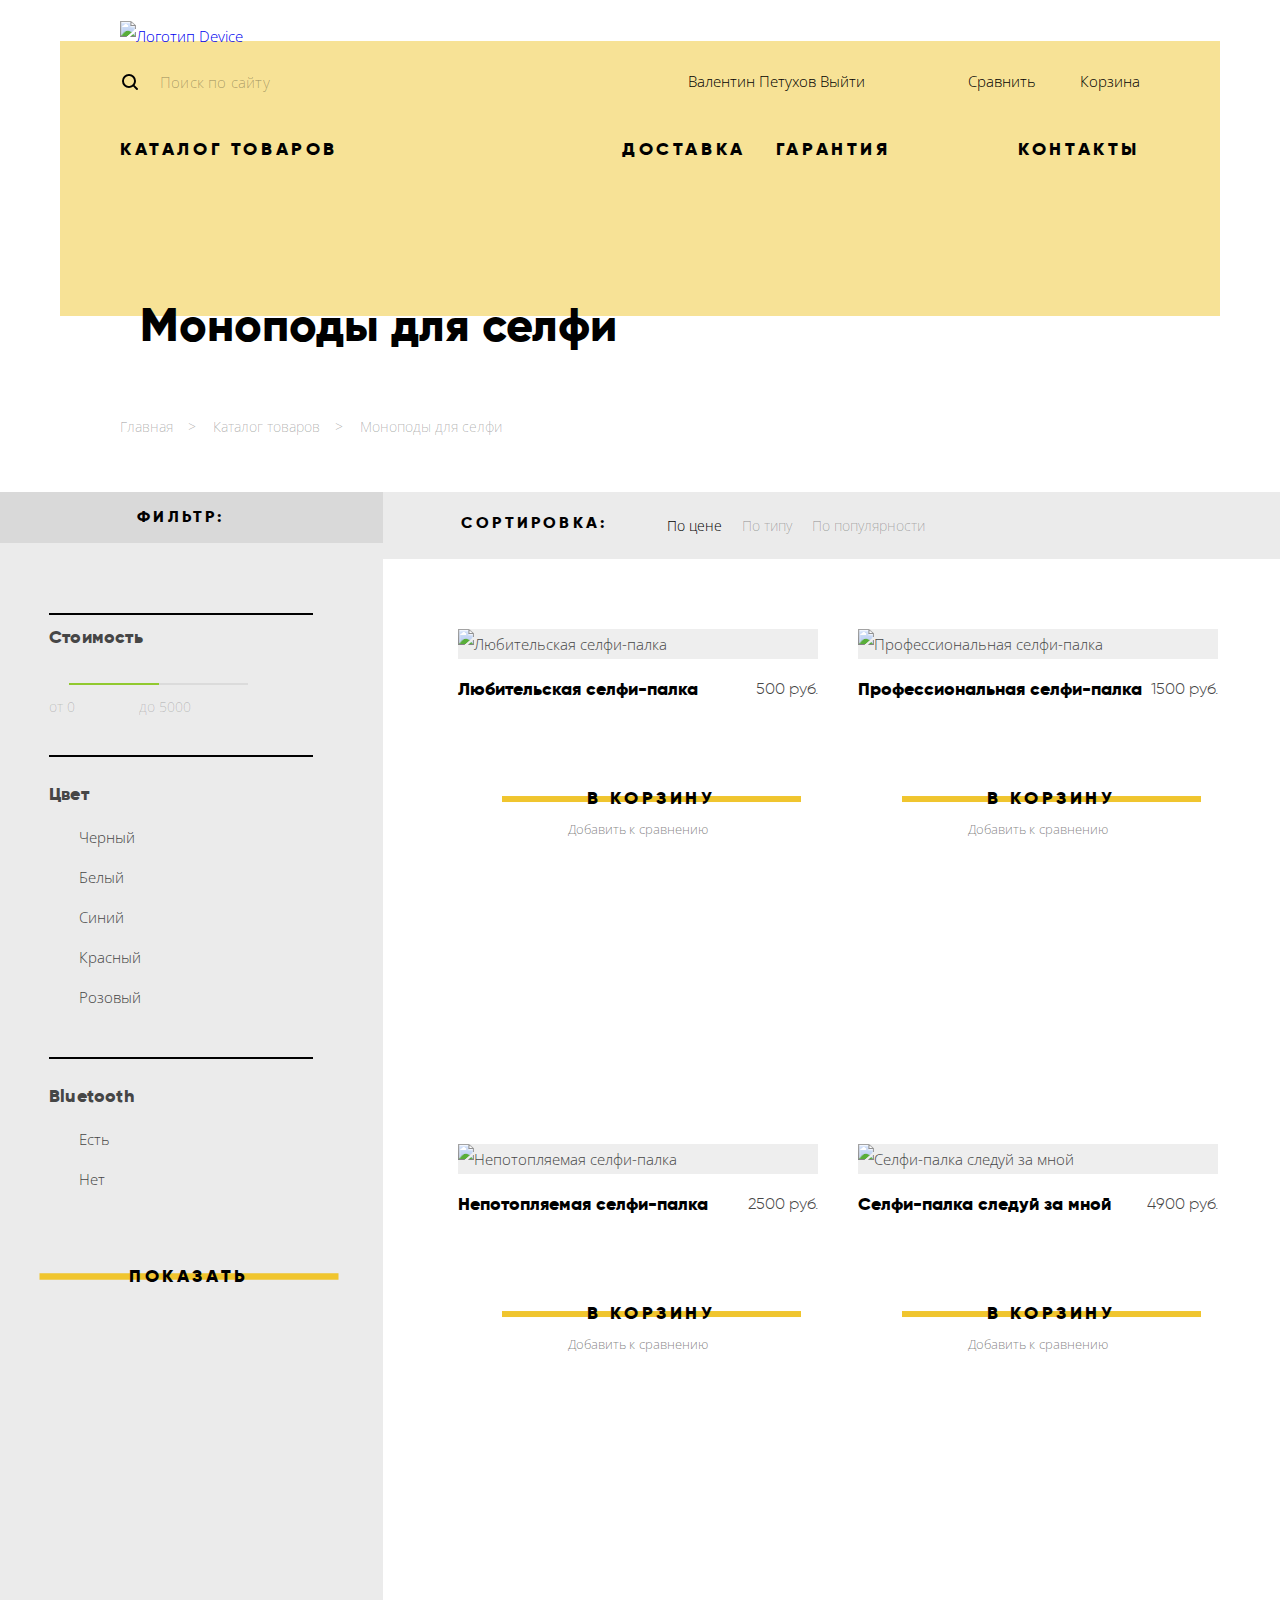
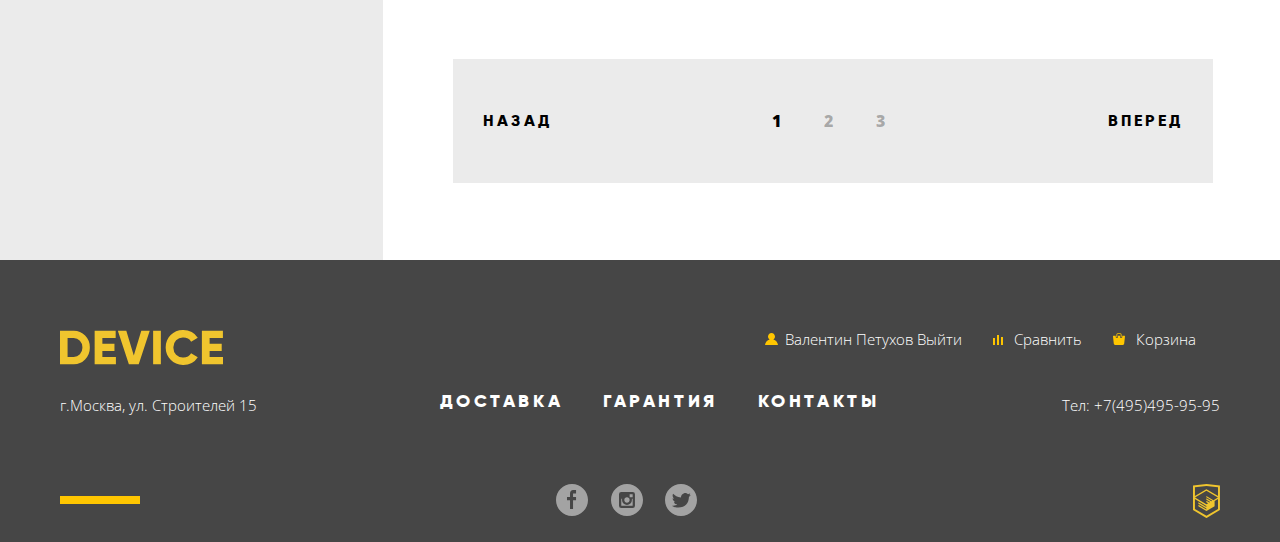
==== commit d2bf57e6: "Главная страница с ПП" ====
--- a/catalog.html
+++ b/catalog.html
@@ -28,8 +28,8 @@
 						<ul class="user-navigation">
 							<li><a class="user-navigation-link" href="login.html">Валентин Петухов Выйти</a></li>
 						</ul>
-						<a class="navigation-link navigation-link--compare" href="#">Сравнить</a>
-						<a class="navigation-link navigation-link--cart" href="#">Корзина</a>
+						<a class="navigation-link navigation-link__compare" href="#">Сравнить</a>
+						<a class="navigation-link navigation-link__cart" href="#">Корзина</a>
 					</div>
 				</div>
 				<div class="main-navigation-wrapper">
@@ -77,7 +77,9 @@
 			</ul>
 		</div>
 		<section class="catalog">
+			<h2 class="visually-hidden">Каталог товаров</h2>
 			<section class="catalog-filter">
+				<h2 class="visually-hidden">Фильтр товаров</h2>
 				<div class="filter-title-wrapper">
 					<h2 class="filter-title">Фильтр:</h2>
 				</div>
@@ -162,7 +164,6 @@
 						<li><a class="sort-list-item" href="#">По типу</a></li>
 						<li><a class="sort-list-item" href="#">По популярности</a></li>
 					</ul>
-					<!-- Это стрелочки -->
 					<p class="sort-list-updown">
 						<a class="sort-list-up" href="#" aria-label="Выше"></a>
 						<a class="sort-list-down" href="#" aria-label="Ниже"></a>
@@ -173,7 +174,7 @@
 					<div class="catalog-item">
 						<div class="curtain">
 							<a class="catalog-button button" href="#">В корзину</a>
-							<a class="catalog-compare-button button" href="#">Добавить к сравнению</a>
+							<a class="catalog-compare-button" href="#">Добавить к сравнению</a>
 						</div>
 						<div class="img-wrapper">
 							<img src="img/product/item-1.jpg" alt="Любительская селфи-палка" width="360" height="380">
@@ -186,7 +187,7 @@
 					<div class="catalog-item">
 						<div class="curtain">
 							<a class="catalog-button button" href="#">В корзину</a>
-							<a class="catalog-compare-button button" href="#">Добавить к сравнению</a>
+							<a class="catalog-compare-button" href="#">Добавить к сравнению</a>
 						</div>
 						<div class="img-wrapper">
 							<img src="img/product/item-2.jpg" alt="Профессиональная селфи-палка" width="360" height="380">
@@ -199,7 +200,7 @@
 					<div class="catalog-item">
 						<div class="curtain">
 							<a class="catalog-button button" href="#">В корзину</a>
-							<a class="catalog-compare-button button" href="#">Добавить к сравнению</a>
+							<a class="catalog-compare-button" href="#">Добавить к сравнению</a>
 						</div>
 						<div class="img-wrapper">
 							<img src="img/product/item-3.jpg" alt="Непотопляемая селфи-палка" width="360" height="380">
@@ -212,7 +213,7 @@
 					<div class="catalog-item catalog-item-new">
 						<div class="curtain">
 							<a class="catalog-button button" href="#">В корзину</a>
-							<a class="catalog-compare-button button" href="#">Добавить к сравнению</a>
+							<a class="catalog-compare-button" href="#">Добавить к сравнению</a>
 						</div>
 						<div class="img-wrapper">
 							<img class="" src="img/product/item-4.jpg" alt="Селфи-палка следуй за мной" width="360" height="380">
@@ -224,6 +225,7 @@
 					</div>
 				</div>
 				<section class="pagination">
+					<h2 class="visually-hidden">Кнопки пагинации</h2>
 					<button class="button-pagination" type="button">Назад</button>
 					<ul class="pagination-list">
 						<li class="pagination-item pagination-item-current"><a href="#">1</a></li>
@@ -234,134 +236,128 @@
 				</section>
 			</div>
 		</section>
-	</div>
-</main>
-<footer class="main-footer">
-	<div class="wrapper-content">
-		<div class="footer-row">
-			<a href="index.html">
-				<svg xmlns="http://www.w3.org/2000/svg" width="163" height="35" viewBox="0 0 163 35">
-					<defs>
-						<style>
-						.cls-1{fill-rule:evenodd}
-					</style>
-				</defs>
-				<path id="_-e-logo" d="M-.151.702v33.6h13.532a15.72 15.72 0 0 0 11.72-4.824 16.458 16.458 0 0 0 4.712-11.976 16.458 16.458 0 0 0-4.712-11.976A15.723 15.723 0 0 0 13.381.702H-.151zM7.582 26.91V8.091h5.8a8.646 8.646 0 0 1 6.5 2.568 9.407 9.407 0 0 1 2.489 6.84 9.406 9.406 0 0 1-2.489 6.84 8.642 8.642 0 0 1-6.5 2.568h-5.8zm34.8-5.952h12.082v-7.3H42.378V8.091h13.291V.702H34.645v33.6H55.91V26.91H42.378v-5.952zm36.343 13.344L89.744.702h-8.458l-7.491 24.72L66.304.702h-8.457l11.019 33.6h9.859zm14.4 0h7.733V.702h-7.733v33.6zm38.615-1.416a15.506 15.506 0 0 0 6.041-5.688l-6.67-3.84a7.482 7.482 0 0 1-3.165 3.024 9.87 9.87 0 0 1-4.664 1.1 9.595 9.595 0 0 1-7.177-2.736 9.909 9.909 0 0 1-2.682-7.248 9.909 9.909 0 0 1 2.682-7.248 9.595 9.595 0 0 1 7.177-2.736 9.897 9.897 0 0 1 4.639 1.08 7.592 7.592 0 0 1 3.19 3.048l6.67-3.84a15.873 15.873 0 0 0-6.09-5.688 17.42 17.42 0 0 0-8.409-2.088c-9.779-.272-17.797 7.691-17.591 17.472-.208 9.781 7.809 17.747 17.588 17.476a17.52 17.52 0 0 0 8.458-2.088zm17.881-11.928h12.082v-7.3h-12.085V8.091h13.29V.702h-21.023v33.6h21.265V26.91h-13.532v-5.952z" class="cls-1" data-name="-e-logo"/>
-			</svg>
+	</main>
+	<footer class="main-footer">
+		<div class="wrapper-content">
+			<div class="footer-row">
+				<a href="index.html">
+					<svg xmlns="http://www.w3.org/2000/svg" width="163" height="35" viewBox="0 0 163 35">
+						<defs>
+							<style>
+							.cls-1{fill-rule:evenodd}
+						</style>
+					</defs>
+					<path id="_-e-logo" d="M-.151.702v33.6h13.532a15.72 15.72 0 0 0 11.72-4.824 16.458 16.458 0 0 0 4.712-11.976 16.458 16.458 0 0 0-4.712-11.976A15.723 15.723 0 0 0 13.381.702H-.151zM7.582 26.91V8.091h5.8a8.646 8.646 0 0 1 6.5 2.568 9.407 9.407 0 0 1 2.489 6.84 9.406 9.406 0 0 1-2.489 6.84 8.642 8.642 0 0 1-6.5 2.568h-5.8zm34.8-5.952h12.082v-7.3H42.378V8.091h13.291V.702H34.645v33.6H55.91V26.91H42.378v-5.952zm36.343 13.344L89.744.702h-8.458l-7.491 24.72L66.304.702h-8.457l11.019 33.6h9.859zm14.4 0h7.733V.702h-7.733v33.6zm38.615-1.416a15.506 15.506 0 0 0 6.041-5.688l-6.67-3.84a7.482 7.482 0 0 1-3.165 3.024 9.87 9.87 0 0 1-4.664 1.1 9.595 9.595 0 0 1-7.177-2.736 9.909 9.909 0 0 1-2.682-7.248 9.909 9.909 0 0 1 2.682-7.248 9.595 9.595 0 0 1 7.177-2.736 9.897 9.897 0 0 1 4.639 1.08 7.592 7.592 0 0 1 3.19 3.048l6.67-3.84a15.873 15.873 0 0 0-6.09-5.688 17.42 17.42 0 0 0-8.409-2.088c-9.779-.272-17.797 7.691-17.591 17.472-.208 9.781 7.809 17.747 17.588 17.476a17.52 17.52 0 0 0 8.458-2.088zm17.881-11.928h12.082v-7.3h-12.085V8.091h13.29V.702h-21.023v33.6h21.265V26.91h-13.532v-5.952z" class="cls-1" data-name="-e-logo"/>
+				</svg>
 
-		</a>
-		<nav class="footer-navigation">
-			<div class="navigation">
-				<ul class="user-navigation">
-					<li class="user-navigation-footer">                                
-						<svg width="13px" height="12px" viewBox="0 0 13 12" version="1.1" xmlns="http://www.w3.org/2000/svg" xmlns:xlink="http://www.w3.org/1999/xlink">
-							<g id="Styleguide" stroke="none" stroke-width="1" fill="none" fill-rule="evenodd">
-								<g transform="translate(-975.000000, -5572.000000)" fill="#FFC600">
+			</a>
+			<nav class="footer-navigation">
+				<div class="navigation">
+					<ul class="user-navigation user-navigation-footer">
+						<li class="user-navigation-link-footer">                                
+							<svg width="13px" height="12px" viewBox="0 0 13 12" version="1.1" xmlns="http://www.w3.org/2000/svg" xmlns:xlink="http://www.w3.org/1999/xlink">
+								<g id="Styleguide" stroke="none" stroke-width="1" fill="none" fill-rule="evenodd">
+									<g transform="translate(-975.000000, -5572.000000)" fill="#FFC600">
+										<g transform="translate(866.000000, 5559.000000)">
+											<g id="user-yellow" transform="translate(109.000000, 13.000000)">
+												<g id="user">
+													<path d="M0.032,12 L12.969,12 C12.806,9.357 10.895,7.163 8.298,6.457 C9.34299648,5.83110167 9.98328642,4.70309829 9.985,3.485 C9.985,1.56028765 8.42471235,-3.86912724e-16 6.5,-3.86912724e-16 C4.57528765,-3.86912724e-16 3.015,1.56028765 3.015,3.485 C3.015,4.749 3.695,5.846 4.703,6.457 C2.106,7.163 0.194,9.357 0.032,12 Z" id="Shape" fill-rule="nonzero"></path>
+												</g>
+											</g>
+										</g>
+									</g>
+								</g>
+							</svg><a class="user-navigation-link-footer" href="login.html">Валентин Петухов Выйти</a>
+						</li>
+					</ul>
+					<div class="navigation-link-footer">
+						<svg  width="10px" height="10px" viewBox="0 0 10 10" version="1.1" xmlns="http://www.w3.org/2000/svg" xmlns:xlink="http://www.w3.org/1999/xlink">
+							<g stroke="none" stroke-width="1" fill="none" fill-rule="evenodd">
+								<g transform="translate(-1088.000000, -5574.000000)" fill="#FFC600">
 									<g transform="translate(866.000000, 5559.000000)">
-										<g id="user-yellow" transform="translate(109.000000, 13.000000)">
-											<g id="user">
-												<path d="M0.032,12 L12.969,12 C12.806,9.357 10.895,7.163 8.298,6.457 C9.34299648,5.83110167 9.98328642,4.70309829 9.985,3.485 C9.985,1.56028765 8.42471235,-3.86912724e-16 6.5,-3.86912724e-16 C4.57528765,-3.86912724e-16 3.015,1.56028765 3.015,3.485 C3.015,4.749 3.695,5.846 4.703,6.457 C2.106,7.163 0.194,9.357 0.032,12 Z" id="Shape" fill-rule="nonzero"></path>
+										<g id="compare-yellow" transform="translate(222.000000, 15.000000)">
+											<g id="compare">
+												<path d="M8,2 L9.984,2 L9.984,10 L8,10 L8,2 Z M0,3 L1.984,3 L1.984,10 L0,10 L0,3 Z M4,0 L6,0 L6,10 L4,10 L4,0 Z" fill-rule="nonzero"></path>
 											</g>
 										</g>
 									</g>
 								</g>
 							</g>
-						</svg><a class="user-navigation-footer" href="login.html">Валентин Петухов Выйти</a>
-					</li>
-				</ul>
-				<div class="navigation-link-footer">
-					<svg  width="10px" height="10px" viewBox="0 0 10 10" version="1.1" xmlns="http://www.w3.org/2000/svg" xmlns:xlink="http://www.w3.org/1999/xlink">
-						<g id="Styleguide" stroke="none" stroke-width="1" fill="none" fill-rule="evenodd">
-							<g transform="translate(-1088.000000, -5574.000000)" fill="#FFC600">
-								<g transform="translate(866.000000, 5559.000000)">
-									<g id="compare-yellow" transform="translate(222.000000, 15.000000)">
-										<g id="compare">
-											<path d="M8,2 L9.984,2 L9.984,10 L8,10 L8,2 Z M0,3 L1.984,3 L1.984,10 L0,10 L0,3 Z M4,0 L6,0 L6,10 L4,10 L4,0 Z" id="Shape" fill-rule="nonzero"></path>
+						</svg>  
+						<a class="navigation-link navigation-link-footer" href="#">                                
+							Сравнить
+						</a>
+					</div>
+					<div class="navigation-link-footer">
+						<svg width="12px" height="12px" viewBox="0 0 12 12" version="1.1" xmlns="http://www.w3.org/2000/svg" xmlns:xlink="http://www.w3.org/1999/xlink">
+							<g stroke="none" stroke-width="1" fill="none" fill-rule="evenodd">
+								<g transform="translate(-1218.000000, -5572.000000)" fill="#FFC600">
+									<g transform="translate(866.000000, 5559.000000)">
+										<g id="cart-yellow" transform="translate(352.000000, 13.000000)">
+											<g id="cart">
+												<path d="M11.864,3.017 C11.783,2.92001266 11.663361,2.86366889 11.537,2.863 L9.225,2.863 L9.225,4.09 C9.225,4.653 8.741,5.112 8.145,5.112 C7.551,5.112 7.067,4.654 7.067,4.09 L7.067,2.863 L4.909,2.863 L4.909,4.09 C4.909,4.653 4.424,5.112 3.829,5.112 C3.234,5.112 2.751,4.654 2.751,4.09 L2.751,2.863 L0.438,2.863 C0.311669929,2.86380516 0.192085359,2.92012328 0.111,3.017 C0.0272492552,3.11637604 -0.0118211461,3.24588719 0.003,3.375 L0.779,10.509 C0.794,11.315 1.421,11.964 2.19,11.964 L9.785,11.964 C10.555,11.964 11.181,11.315 11.196,10.509 L11.972,3.375 C11.9863427,3.24593049 11.9473281,3.11660458 11.864,3.017 Z" ></path>
+												<path d="M3.829,4.499 C4.068,4.499 4.262,4.315 4.262,4.09 L4.262,1.84 C4.262,1.208 4.934,0.818 5.557,0.818 L6.636,0.818 C7.291,0.818 7.714,1.219 7.714,1.84 L7.714,4.09 C7.714,4.315 7.908,4.499 8.145,4.499 C8.384,4.499 8.578,4.315 8.578,4.09 L8.578,1.84 C8.577,0.773 7.761,0 6.636,0 L5.557,0 C4.367,0 3.398,0.826 3.398,1.84 L3.398,4.09 C3.398,4.315 3.592,4.499 3.829,4.499 Z" ></path>
+											</g>
 										</g>
 									</g>
 								</g>
 							</g>
-						</g>
-					</svg>  
-					<a class="navigation-link navigation-link-footer" href="#">                                
-						Сравнить
-					</a>
-				</div>
-				<div class="navigation-link-footer">
-					<svg width="12px" height="12px" viewBox="0 0 12 12" version="1.1" xmlns="http://www.w3.org/2000/svg" xmlns:xlink="http://www.w3.org/1999/xlink">
-						<g id="Styleguide" stroke="none" stroke-width="1" fill="none" fill-rule="evenodd">
-							<g transform="translate(-1218.000000, -5572.000000)" fill="#FFC600">
-								<g transform="translate(866.000000, 5559.000000)">
-									<g id="cart-yellow" transform="translate(352.000000, 13.000000)">
-										<g id="cart">
-											<path d="M11.864,3.017 C11.783,2.92001266 11.663361,2.86366889 11.537,2.863 L9.225,2.863 L9.225,4.09 C9.225,4.653 8.741,5.112 8.145,5.112 C7.551,5.112 7.067,4.654 7.067,4.09 L7.067,2.863 L4.909,2.863 L4.909,4.09 C4.909,4.653 4.424,5.112 3.829,5.112 C3.234,5.112 2.751,4.654 2.751,4.09 L2.751,2.863 L0.438,2.863 C0.311669929,2.86380516 0.192085359,2.92012328 0.111,3.017 C0.0272492552,3.11637604 -0.0118211461,3.24588719 0.003,3.375 L0.779,10.509 C0.794,11.315 1.421,11.964 2.19,11.964 L9.785,11.964 C10.555,11.964 11.181,11.315 11.196,10.509 L11.972,3.375 C11.9863427,3.24593049 11.9473281,3.11660458 11.864,3.017 Z" id="Shape" fill-rule="nonzero"></path>
-											<path d="M3.829,4.499 C4.068,4.499 4.262,4.315 4.262,4.09 L4.262,1.84 C4.262,1.208 4.934,0.818 5.557,0.818 L6.636,0.818 C7.291,0.818 7.714,1.219 7.714,1.84 L7.714,4.09 C7.714,4.315 7.908,4.499 8.145,4.499 C8.384,4.499 8.578,4.315 8.578,4.09 L8.578,1.84 C8.577,0.773 7.761,0 6.636,0 L5.557,0 C4.367,0 3.398,0.826 3.398,1.84 L3.398,4.09 C3.398,4.315 3.592,4.499 3.829,4.499 Z" id="Shape" fill-rule="nonzero"></path>
-										</g>
-									</g>
-								</g>
+						</svg>
+						<a class="navigation-link navigation-link-footer" href="#">
+							Корзина
+						</a>
+					</div>
+				</div>
+			</nav>
+		</div>
+		<div class="footer-row">
+			<p class="footer-contacts">
+				г.Москва, ул. Строителей 15
+			</p>
+			<div class="wrapper-footer-navigation-list">
+				<ul class="navigation-list navigation-list--footer">
+					<li><a href="#">Доставка</a></li>
+					<li><a href="#">Гарантия</a></li>
+					<li><a href="#">Контакты</a></li>
+				</ul>
+			</div>
+			<p class="footer-contacts">
+				Тел: +7(495)495-95-95
+			</p>
+		</div>
+		<div class="footer-row">
+			<div class="footer-social">
+				<ul>
+					<li><a class="social-button" href="#" aria-label="Facebook"><span class="visually-hidden">Фейсбук</span>
+						<svg xmlns="http://www.w3.org/2000/svg" width="32" height="32" viewBox="0 0 32 32">
+							<path fill="#FFF" d="M16 0C7.164 0 0 7.163 0 16s7.164 16 16 16c8.837 0 16-7.164 16-16S24.837 0 16 0zm4.062 9.455h-3.021v3.444h3.021v3.445h-3.021v8.61H14.02v-8.61H11v-3.445h3.021V9.455c0-1.902 1.353-3.445 3.021-3.445h3.021v3.445z"/>
+						</svg>
+					</a></li>
+					<li><a class="social-button" href="#" aria-label="Instagram"><span class="visually-hidden">Инстаграм</span>
+						<svg xmlns="http://www.w3.org/2000/svg" width="32" height="32" viewBox="0 0 32 32">
+							<g fill="#FFF">
+								<path d="M20.916 16a4.938 4.938 0 1 1-9.877 0c0-.394.051-.773.138-1.14h-.897v6.838h11.396V14.86h-.897c.086.367.137.746.137 1.14z"/>
+								<path d="M15.978 18.659c1.466 0 2.659-1.193 2.659-2.659s-1.193-2.659-2.659-2.659c-1.466 0-2.659 1.193-2.659 2.659s1.192 2.659 2.659 2.659zM18.637 10.302h3.039v3.039h-3.039z"/>
+								<path d="M16 0C7.164 0 0 7.164 0 16c0 8.837 7.164 16 16 16 8.837 0 16-7.163 16-16 0-8.836-7.163-16-16-16zm7.955 21.698a2.285 2.285 0 0 1-2.279 2.279H10.279A2.285 2.285 0 0 1 8 21.698V10.302a2.286 2.286 0 0 1 2.279-2.279h11.396a2.286 2.286 0 0 1 2.279 2.279v11.396z"/>
 							</g>
-						</g>
+						</svg>
+					</a></li>
+					<li><a class="social-button" href="#" aria-label="Twitter"><span class="visually-hidden">Твиттер</span>
+						<svg xmlns="http://www.w3.org/2000/svg" width="32" height="32" viewBox="0 0 32 32">
+							<path fill="#FFF" d="M16 0C7.164 0 0 7.164 0 16c0 8.837 7.164 16 16 16 8.837 0 16-7.163 16-16 0-8.836-7.163-16-16-16zm7.944 12.809c-.251 6.516-3.463 10.832-10.992 10.702h-.486c-.447 0-4.543-.443-5.344-1.823 2.479.19 4.247-.406 5.12-1.136-1.048-.289-2.923-.461-3.251-2.848.384.104.618.221 1.299.113-1.307-.824-2.758-1.519-2.679-3.643.311.317 1.164.518 1.46.457-.768-.233-2.149-3.244-.974-4.781 1.984 1.79 4.075 3.482 7.804 3.643.227-2.214 1.24-3.699 3.168-4.325 1.84-.479 3.255.26 3.901 1.138.737-.224 1.453-.466 2.193-.685-.004.833-.569 1.463-.935 1.709.747.165 1.423-.475 1.423-.475-.184.963-1.094 1.725-1.707 1.954z"/>
+						</svg>
+					</a></li>
+				</ul>
+			</div>
+			<p class="footer-copyright">
+				<a href="https://htmlacademy.ru">
+					<svg xmlns="http://www.w3.org/2000/svg" width="26.943" height="34.09" viewBox="0 0 26.943 34.09">
+						<path d="M13.62.017L13.472 0 0 1.412v24.661l13.473 8.017 13.43-7.99.042-.025V1.412L13.62.017zm11.399 12.11L13.495 5.334l-.001-.104-.087.05-.088-.056v.109L1.925 12.118V3.147l11.548-1.212L25.02 3.147v8.98zm-11.614-5.34L24.923 13.5l-4.479 2.64-7.093-4.221-.014 1.415 5.904 3.513-.86.507-5.03-2.992-.014 1.415 3.827 2.275-.782.523-3.031-1.787-.014 1.413 1.853 1.091-1.8 1.081-11.356-6.751 11.371-6.835zm-11.48 8.34l11.411 6.791.016 1.044-7.942-4.728-.015 1.416 7.979 4.795.018 1.076-7.973-4.74-.013 1.414 8.021 4.822.046.025 8.143-4.872-.011-5.177 3.415-2.036v10.021L13.472 31.85 1.925 24.979v-9.852z"/>
 					</svg>
-					<a class="navigation-link navigation-link-footer" href="#">
-						Корзина
-					</a>
-				</div>
-<!-- 				<ul class="user-navigation">
-					<li><a class="user-navigation-link" href="login.html"></a></li>
-				</ul> -->
-<!-- 				<a class="navigation-link navigation-link--compare" href="#">Сравнить</a>
-	<a class="navigation-link navigation-link--cart" href="#">Корзина</a> -->
-</div>
-</nav>
-</div>
-<div class="footer-row">
-	<p class="footer-contacts">
-		г.Москва, ул. Строителей 15
-	</p>
-	<div class="wrapper-footer-navigation-list">
-		<ul class="navigation-list navigation-list--footer">
-			<li><a href="#">Доставка</a></li>
-			<li><a href="#">Гарантия</a></li>
-			<li><a href="#">Контакты</a></li>
-		</ul>
+				</a>
+			</p>
+		</div>
 	</div>
-	<p class="footer-contacts">
-		Тел: +7(495)495-95-95
-	</p>
-</div>
-<div class="footer-row">
-	<div class="footer-social">
-		<ul>
-			<li><a class="social-button" href="#" aria-label="Facebook"><span class="visually-hidden">Фейсбук</span>
-				<svg xmlns="http://www.w3.org/2000/svg" width="32" height="32" viewBox="0 0 32 32">
-					<path fill="#FFF" d="M16 0C7.164 0 0 7.163 0 16s7.164 16 16 16c8.837 0 16-7.164 16-16S24.837 0 16 0zm4.062 9.455h-3.021v3.444h3.021v3.445h-3.021v8.61H14.02v-8.61H11v-3.445h3.021V9.455c0-1.902 1.353-3.445 3.021-3.445h3.021v3.445z"/>
-				</svg>
-			</a></li>
-			<li><a class="social-button" href="#" aria-label="Instagram"><span class="visually-hidden">Инстаграм</span>
-				<svg xmlns="http://www.w3.org/2000/svg" width="32" height="32" viewBox="0 0 32 32">
-					<g fill="#FFF">
-						<path d="M20.916 16a4.938 4.938 0 1 1-9.877 0c0-.394.051-.773.138-1.14h-.897v6.838h11.396V14.86h-.897c.086.367.137.746.137 1.14z"/>
-						<path d="M15.978 18.659c1.466 0 2.659-1.193 2.659-2.659s-1.193-2.659-2.659-2.659c-1.466 0-2.659 1.193-2.659 2.659s1.192 2.659 2.659 2.659zM18.637 10.302h3.039v3.039h-3.039z"/>
-						<path d="M16 0C7.164 0 0 7.164 0 16c0 8.837 7.164 16 16 16 8.837 0 16-7.163 16-16 0-8.836-7.163-16-16-16zm7.955 21.698a2.285 2.285 0 0 1-2.279 2.279H10.279A2.285 2.285 0 0 1 8 21.698V10.302a2.286 2.286 0 0 1 2.279-2.279h11.396a2.286 2.286 0 0 1 2.279 2.279v11.396z"/>
-					</g>
-				</svg>
-			</a></li>
-			<li><a class="social-button" href="#" aria-label="Twitter"><span class="visually-hidden">Твиттер</span>
-				<svg xmlns="http://www.w3.org/2000/svg" width="32" height="32" viewBox="0 0 32 32">
-					<path fill="#FFF" d="M16 0C7.164 0 0 7.164 0 16c0 8.837 7.164 16 16 16 8.837 0 16-7.163 16-16 0-8.836-7.163-16-16-16zm7.944 12.809c-.251 6.516-3.463 10.832-10.992 10.702h-.486c-.447 0-4.543-.443-5.344-1.823 2.479.19 4.247-.406 5.12-1.136-1.048-.289-2.923-.461-3.251-2.848.384.104.618.221 1.299.113-1.307-.824-2.758-1.519-2.679-3.643.311.317 1.164.518 1.46.457-.768-.233-2.149-3.244-.974-4.781 1.984 1.79 4.075 3.482 7.804 3.643.227-2.214 1.24-3.699 3.168-4.325 1.84-.479 3.255.26 3.901 1.138.737-.224 1.453-.466 2.193-.685-.004.833-.569 1.463-.935 1.709.747.165 1.423-.475 1.423-.475-.184.963-1.094 1.725-1.707 1.954z"/>
-				</svg>
-			</a></li>
-		</ul>
-	</div>
-	<p class="footer-copyright">
-		<a href="https://htmlacademy.ru">
-			<svg xmlns="http://www.w3.org/2000/svg" width="26.943" height="34.09" viewBox="0 0 26.943 34.09">
-				<path d="M13.62.017L13.472 0 0 1.412v24.661l13.473 8.017 13.43-7.99.042-.025V1.412L13.62.017zm11.399 12.11L13.495 5.334l-.001-.104-.087.05-.088-.056v.109L1.925 12.118V3.147l11.548-1.212L25.02 3.147v8.98zm-11.614-5.34L24.923 13.5l-4.479 2.64-7.093-4.221-.014 1.415 5.904 3.513-.86.507-5.03-2.992-.014 1.415 3.827 2.275-.782.523-3.031-1.787-.014 1.413 1.853 1.091-1.8 1.081-11.356-6.751 11.371-6.835zm-11.48 8.34l11.411 6.791.016 1.044-7.942-4.728-.015 1.416 7.979 4.795.018 1.076-7.973-4.74-.013 1.414 8.021 4.822.046.025 8.143-4.872-.011-5.177 3.415-2.036v10.021L13.472 31.85 1.925 24.979v-9.852z"/>
-			</svg>
-		</a>
-	</p>
-</div>
-</div>
 </footer>
 </body>
 </html>
--- a/css/style.css
+++ b/css/style.css
@@ -16,14 +16,39 @@
 a{
 	text-decoration: none;
 }
-/*ЛОГОТИП*/
+.visually-hidden{
+	position: absolute;
+
+	clip: rect(0, 0, 0, 0);
+
+	width: 1px;
+	height: 1px;
+}
+
+/**************************/
+/*********HEADER***********/
+/**************************/
+.wrapper-content{
+	width: 1160px;
+	margin: 0 auto;
+	padding: 0 20px;
+}
+.header-content{
+	box-sizing: border-box;
+	padding-top: 21px;
+
+	background: linear-gradient(to bottom, #fff, #fff 13%, #f7e296 13%);
+}
+/*Логотип*/
 .header-logo{
-	margin-left: 60px;
 	display: inline-block;
+	/*margin-left: 60px;*/
+
+	margin-left: 40px;
 }
 .header-logo img{
+	width: 165px;
 	height: 35px;
-	width: 165px;
 }
 .header-logo[href]:hover,
 .header-logo[href]:focus{
@@ -32,7 +57,129 @@
 .header-logo[href]:active{
 	opacity: 0.3;
 }
-/*НАВИГАЦИЯ (ПОИСК, КОРЗИНА, ВХОД, СРАВНИТЬ)*/
+/*Навишация*/
+.main-navigation{
+	position: relative;
+
+	/*min-height: 186px;*/
+	min-height: 250px;
+	/*padding-top: 50px;*/
+	padding-top: 15px;
+}
+.main-navigation-wrapper{
+	display: flex;
+
+	padding-right: 60px;
+	/*padding-left: 60px;*/
+	padding-left: 40px;
+
+	justify-content: space-between;
+}
+.main-navigation-wrapper:last-child{
+	/*padding-top: 50px;*/
+	padding-top: 38px;
+}
+/*Поиск*/
+.search{
+	font-family: 'Open Sans', Arial, sans-serif;
+	font-size: 15px;
+	font-weight: 300;
+	line-height: 30px;
+
+	letter-spacing: 0.2px;
+
+	color: rgba(0, 0, 0, 1);
+}
+.search::placeholder{
+	color: rgba(0, 0, 0, 0.3);
+}
+.search:hover::placeholder{
+	color: rgba(0, 0, 0, 0.6);
+}
+.search:focus::placeholder{
+	color: rgba(0, 0, 0, 1);
+}
+.user-nav .search:focus{
+	border-bottom: 2px solid rgba(0, 0, 0, 1);
+}
+.search-wrapper{
+	position: relative;
+
+	width: 440px;
+	margin-right: 80px;
+}
+.search{
+	width: 100%;
+	padding-left: 40px;
+
+	border-top: none;
+	border-right: none;
+	border-bottom: 2px solid transparent;
+	border-left: none;
+	background-color: transparent;
+}
+.search-button{
+	line-height: 30px;
+
+	position: absolute;
+	right: 0;
+	bottom: 0;
+
+	visibility: hidden;
+
+	height: 49px;
+	padding: 8px 18px;
+
+	cursor: pointer;
+	letter-spacing: 2px;
+	text-transform: none;
+
+	border: 2px solid rgba(0, 0, 0, 1);
+	background-color: transparent;
+}
+.search:focus{
+	border-bottom: 2px solid #000;
+	outline: none;
+}
+.search:active{
+	border-bottom: 2px solid rgba(255, 255, 255, 0.3);
+	outline: none;
+}
+.search:focus ~ .search-button,
+.search-button:hover,
+.search-button:focus{
+	visibility: visible;
+}
+.search-button:hover,
+.search-button:focus{
+	color: #fff;
+	background-color: #000;
+}
+.search-button:active{
+	color: rgba(255, 255, 255, 0.3);
+	background-color: #000;
+}
+.search-wrapper::before{
+	position: absolute;
+	top: 8px;
+	left: 2px;
+
+	width: 16px;
+	height: 16px;
+
+	content: '';
+
+	background-image: url('../img/icon/search.svg');
+	background-repeat: no-repeat;
+}
+/*Навигация*/
+.navigation{
+	display: flex;
+
+	min-width: 500px;
+
+	justify-content: space-between;
+}
 .user-navigation,
 .navigation-list,
 .site-navigation-item,
@@ -46,14 +193,17 @@
 	color: #000;
 }
 .navigation-catalog::after{
-	opacity: 0.3;
-	content: "";
 	position: absolute;
 	top: 3px;
 	right: -20px;
+
 	width: 16px;
 	height: 16px;
-	background-image: url("../img/navigation/plus.svg");
+
+	content: '';
+
+	opacity: 0.3;
+	background-image: url('../img/navigation/plus.svg');
 	background-repeat: no-repeat;
 	background-position: 0 0;
 }
@@ -95,406 +245,128 @@
 .site-navigation-section a{
 	text-transform: none;
 }
-/*Контакты и О нас*/
-.contacts{
-	padding-bottom: 90px;
-}
-.contacts h2,
-.about h2{
-	font-family: Gilroy, Tahoma, Geneva, sans-serif;
-	font-size: 47px;
-	font-weight: 800;
-	line-height: 1.02;
-
-	text-align: left;
-	letter-spacing: 0.5px;
-}
-.about-title{
-	position: relative;
-}
-.about-title::before{
-	position: absolute;
-	content: "";
-	width: 80px;
-	height: 8px;
-	background-color: #000;
-	left: 0;
-	top: -40px;
-}
-.contacts-title{
-	position: relative;
-}
-.contacts-title::before{
-	position: absolute;
-	content: "";
-	width: 80px;
-	height: 8px;
-	background-color: #000;
-	left: 0;
-	top: -40px;
-}
-
-.partners-list{
-	list-style-type: none;
-	font-weight: 700;
-	line-height: 40px;
-	letter-spacing: normal;
-	margin-bottom: 85px;
-	padding-left: 33px;
-	color: #000;
-}   
-.partners-item{
-	position: relative;
-}
-.partners-item::before{
-	content: "◦";
-	color: rgb(229, 229, 229);
-	position: absolute;
-	left: -33px;
-}
-.button{
-	border: none;
-	background-color: transparent;
-	margin-left: 27px;
-	display: flex;
-	justify-content: center;
-	align-items: center;
-	width: 230px;
-	font-family: Gilroy, Tahoma, Geneva, sans-serif;
-	font-size: 18px;
-	font-weight: 800;
-	line-height: 1.33;
-	text-align: center;
-	position: relative;
-	letter-spacing: 3.6px;
-	text-transform: uppercase;
-	color: #000;
-	z-index: 1;
-}
-.button::before{
-	height: 50%;
-	width: 100%;
-	transform: scale(1.3, 0.5);
-	background-color: #f0c52e;
+.navigation-link__compare{
+	position: relative;
+}
+.navigation-link__compare::before{
+	position: absolute;
+	top: 11px;
+	/*left: 8px;*/
+	left: -16px;
+
+	width: 14px;
+	height: 12px;
+
 	content: '';
-	position: absolute;	
-	transition: inherit;
-	z-index: -1;
-	top: 25%;
-}
-.button:hover::before{
-	top: -10px;
-	height: 40px;
-	transform: scale(1.3, 1.3);
-}
-.button:active{
-	transform: scale(1.3, 1.3);
-	color: rgba(0, 0, 0, 0.3);
-}
-.button:active::before{
-	top: -10px;
-	height: 40px;
-}
-.main-footer{
-	width: 100%;
-	background-color: #464646;
-	padding-top: 70px;
-}
-.main-footer p,
-.main-footer a{
-	color: #fff;
-	/*text-transform: uppercase;*/
-}
-.main-footer a:hover,
-.main-footer a:focus{
-	color: rgba(255, 255, 255, 0.6);
-}
-.main-footer a:active{
-	color: rgba(255, 255, 255, 0.3);
-}
-
-
-
-.manufacturers img{
-	opacity: 0.2;
-
-	-webkit-filter: grayscale(100%);
-	-moz-filter: grayscale(100%);
-	-ms-filter: grayscale(100%);
-	-o-filter: grayscale(100%);
-	filter: grayscale(100%);
-	filter: gray; /* IE 6-9 */
-}
-.manufacturers img:hover{
-	opacity: 1;
-
-	-webkit-filter: grayscale(0%);
-	-moz-filter: grayscale(0%);
-	-ms-filter: grayscale(0%);
-	-o-filter: grayscale(0%);
-	filter: grayscale(0%);
-	filter: gray; /* IE 6-9 */
-}
-
-/* CATALOG */
-.container	h1{
-	font-family: Gilroy, Tahoma, Geneva, sans-serif;
-	font-size: 47px;
-	font-weight: 800;
-
-	color: #000;
-}
-.breadcrumbs{
-	font-size: 14px;
-	font-weight: 300;
-
-	list-style: none;
-
-	color: rgba(0, 0, 0, 0.3);
-}
-.breadcrumbs a{
-	/*text-transform: none;*/
-	color: rgba(0, 0, 0, 0.3);
-}
-.breadcrumbs a:hover,
-.breadcrumbs a:focus{
-	color: rgba(0, 0, 0, 0.6);
-}
-.breadcrumbs a:active{
-	color: rgba(0, 0, 0, 0.1);
-}
-.breadcrumbs-current a,
-.breadcrumbs-current a:hover,
-.breadcrumbs-current a:active{
-	color: rgba(0, 0, 0, 0.3);
-}
-
-.catalog-sorting h2{
-	font-family: Gilroy, Tahoma, Geneva, sans-serif;
-	font-size: 16px;
-	font-weight: 800;
-
-	letter-spacing: 3.2px;
-
-	color: #000;
-	padding-left: 75px;
-	text-transform: uppercase;
-}
-.sort-list{
-	list-style: none;
-
-	color: #000;
-	padding-right: 200px;
-}
-.sort-list-updown{
-	margin: auto auto;
-}
-.sort-list-up{
-	padding-left: 20px;
-	position: relative;
-}
-.sort-list-up::before{
-	position: absolute;
-	content: "";
-	height: 10px;
-	width: 11px;
-	background-image: url(../img/icon/icon-sort.svg);
-	transform: rotate(180deg);
-	right: 0;
-	top: 5px;
-	opacity: 0.2;
-}
-.sort-list-up:hover::before,
-.sort-list-down:hover::before{
-	opacity: 0.4;
-}
-.sort-list-up:active::before,
-.sort-list-down:active::before{
-	opacity: 1;
-}
-.sort-list-down{
-	position: relative;
-	padding-right: 20px;
-}
-.sort-list-down::before{
-	position: absolute;
-	content: "";
-	height: 10px;
-	width: 11px;
-	background-image: url(../img/icon/icon-sort.svg);
-	right: 0;
-	top: 5px;
-	opacity: 0.2;
-}
-.sort-list-item{
-	font-size: 14px;
-
-	text-transform: none;
-
-	color: rgba(0, 0, 0, 0.3);
-}
-.sort-list-item:hover,
-.sort-list-item:focus{
-	color: rgba(0, 0, 0, 0.6);
-}
-.sort-list-item:active{
-	color: #000;
-}
-.active{
-	color: #000;
-}
-.catalog-item-price-wrap{
-	display: flex;
-	justify-content: space-between;
-}
-.catalog-item-price-wrap a{
-	font-family: Gilroy, Tahoma, Geneva, sans-serif;
-	font-size: 18px;
-	font-weight: 800;
-
-	text-transform: none;
-
-	color: #000;
-}
-.catalog-item-price{
-	font-family: Gilroy, Tahoma, Geneva, sans-serif;
-	font-size: 16px;
-	font-weight: 300;
-
-	color: #464646;
-}
-
-/*СЕТКУ РИСУЮ*/
-.wrapper-content{
-	width: 1160px;
-	padding: 0 20px;
-	margin: 0 auto;
-}
-.header-content{
-	padding-top: 21px;
-	background: linear-gradient(to bottom, #fff, #fff 13%, #f7e296 13%);
-}
-.main-navigation{
-	position: relative;
-	min-height: 186px;
-	padding-top: 50px;
-}
-.main-navigation-wrapper{
-	display: flex;
-	padding-left: 60px;
-	padding-right: 60px;
-	justify-content: space-between;
-}
-.main-navigation-wrapper:last-child{
-	padding-top: 50px;
-}
-.navigation{
-	display: flex;
-	justify-content: space-between;
-	min-width: 500px;
+
+	background-image: url('../img/icon/compare.svg');
+	background-repeat: no-repeat;
+	background-position: 0 0;
+}
+.navigation-link__cart{
+	position: relative;
+
+	margin-left: 40px;
+}
+.navigation-link__cart::before{
+	position: absolute;
+	top: 11px;
+	/*left: 8px;*/
+	left: -16px;
+
+	width: 14px;
+	height: 12px;
+
+	content: '';
+
+	background-image: url('../img/icon/cart.svg');
+	background-repeat: no-repeat;
+	background-position: 0 0;
+}
+.user-navigation-link:hover::before,
+.user-navigation-link:focus::before,
+.navigation-link__compare:hover::before,
+.navigation-link__compare:focus::before,
+.navigation-link__cart:hover::before,
+.navigation-link__cart:focus::before{
+	opacity: 0.6;
+}
+.user-navigation-link:active::before,
+.navigation-link__compare:active::before,
+.navigation-link__cart:active::before{
+	opacity: 0.3;
 }
 .user-navigation,
 .site-navigation-list,
 .navigation-list,
-.popular-products{ 
-	padding: 0; /* Сброс в списке отступов согласно Д-25 */
+.popular-products{
 	margin: 0;
+	padding: 0;
 }
 .site-navigation-list{
-	padding-right: 20px;
-	position: relative;
+	position: relative;
+
 	width: 246px;
 	margin-right: auto;
+	padding-right: 20px;
 }
 .site-navigation-item .navigation-list{
 	position: relative;
 }
 .site-navigation-item .navigation-list::after{
-	opacity: 0.3;
-	content: "";
-	position: absolute;
-	top: 3px;
-	left: 223px;
+	position: absolute;
+	top: 0px;
+	left: 232px;
+
 	width: 16px;
 	height: 16px;
-	background-image: url("../img/navigation/plus.svg");
+
+	content: '';
+
+	opacity: 0.3;
+	background-image: url('../img/navigation/plus.svg');
 	background-repeat: no-repeat;
 	background-position: 0 0;
 }
 .navigation-link{
-	padding-left: 25px;
-}
-
-/*Вход, сравнить, корзина*/
+	/*padding-left: 25px;*/
+	padding-left: 4px;
+}
 .user-navigation{
-	padding-left: 25px;
-	position: relative;
+	position: relative;
+
 	margin-right: auto;
+	/*padding-left: 25px;*/
+	padding-left: 48px;
+
 	flex-grow: 1;
 }
 .user-navigation-link::before{
-	content: "";
-	position: absolute;
-	top: 9px;
-	left: 5px;
+	position: absolute;
+	top: 8px;
+	/*left: 5px; */
+	left: 21px;
+
 	width: 14px;
 	height: 12px;
-	background-image: url("../img/icon/user.svg");
+
+	content: '';
+
+	background-image: url('../img/icon/user.svg');
 	background-repeat: no-repeat;
 	background-position: 0 0;
 }
-.navigation-link--compare{
-	position: relative;
-}
-.navigation-link--compare::before{
-	content: "";
-	position: absolute;
-	top: 11px;
-	left: 8px;
-	width: 14px;
-	height: 12px;
-	background-image: url("../img/icon/compare.svg");
-	background-repeat: no-repeat;
-	background-position: 0 0;
-}
-.navigation-link--cart{
-	position: relative;
-	margin-left: 40px;
-}
-.navigation-link--cart::before{
-	content: "";
-	position: absolute;
-	top: 11px;
-	left: 8px;
-	width: 14px;
-	height: 12px;
-	background-image: url("../img/icon/cart.svg");
-	background-repeat: no-repeat;
-	background-position: 0 0;
-}
-.user-navigation-link:hover::before,
-.user-navigation-linkk:focus::before,
-.navigation-link--compare:hover::before,
-.navigation-link--compare:focus::before,
-.navigation-link--cart:hover::before,
-.navigation-link--cart:focus::before {
-	opacity: 0.6;
-}
-.user-navigation-link:active::before,
-.navigation-link--compare:active::before,
-.navigation-link--cart:active::before{
-	opacity: 0.3;
-}
-
 .site-navigation-item .site-navigation-link{
-	color:#000;
-	display: block;
 	font-family: 'Open Sans', Arial, sans-serif;
 	font-size: 15px;
 	font-weight: 300;
 	font-style: normal;
 	font-stretch: normal;
 	line-height: 30px;
+
+	display: block;
+
+	color: #000;
 }
 .site-navigation-item .site-navigation-link:hover{
 	opacity: 1;
@@ -504,22 +376,25 @@
 	padding: 0;
 }
 .site-navigation-inner-list{
+	position: absolute;
+	z-index: 1;
+	top: 20px;
+	left: -30px;
+
+	display: none;
+	display: flex;
+
+	width: 1105px;
 	margin: 0;
-	padding: 0;
-	display: none;
-	list-style: none;
-	/*margin-top: 30px;*/
-	display: flex;
-	background-color: #f7e296;
-	position: absolute;
-	left: -50px;
-	top: 20px;
-	width: 1120px;
 	margin-left: -30px;
-	padding-left: 80px;
+	padding: 0;
 	padding-top: 15px;
 	padding-bottom: 30px;
-	z-index: 1;
+	padding-left: 55px;
+
+	list-style: none;
+
+	background-color: #f7e296;
 }
 .site-navigation-inner-list li{
 	width: 240px;
@@ -527,23 +402,25 @@
 .navigation-list + .site-navigation-inner-list{
 	opacity: 0;
 }
-.site-navigation-list:first-child:hover .site-navigation-inner-list {
+.site-navigation-list:first-child:hover .site-navigation-inner-list{
 	opacity: 1;
 }
 .navigation-catalog{
 	position: relative;
+
+	display: inline;
+
 	min-width: auto;
-	display: inline;
+
 	text-transform: uppercase;
-	color: #000;
-}
-.navigation-catalog{
-
+
+	color: #000;
 }
 .navigation-list{
-	/*padding-top: 40px;*/
-	min-width: 500px;
-	display: flex;
+	display: flex;
+	/*min-width: 500px;*/
+
+	min-width: 518px;
 }
 .navigation-list li{
 	margin-left: 30px;
@@ -552,611 +429,424 @@
 	margin-left: 0;
 }
 .navigation-list li:last-child{
-	/*margin-left: 105px;*/
 	margin-left: auto;
 }
+/*Слайдер*/
+.main-content{
+	width: 1160px;
+	margin: 0 auto;
+	padding: 0 20px;
+
+	background: linear-gradient(to bottom, #f7e296, #f7e296 80px, #fff 80px); /* высота header 280, высота с макета 300, но в 280 заложена еще и высота логотипа */
+}
+.slider{
+	position: relative;
+
+	min-height: 500px;
+}
+.slider-wrapper{
+	position: relative;
+
+	display: flex;
+
+	justify-content: space-between;
+}
+.slider-content{
+	/*margin-right: 100px;*/
+	margin-right: 78px;
+}
+.slider-content h2{
+	font-family: Gilroy, Tahoma, Geneva, sans-serif;
+	font-size: 47px;
+	font-weight: 800;
+	line-height: 56px;
+
+	position: relative;
+	z-index: 2;
+
+	max-width: 500px;
+	margin: 0;
+	/*margin-bottom: 27px;*/
+	margin-bottom: 19px;
+	/*padding-top: 50px;*/
+	padding-top: 38px;
+
+	letter-spacing: 0.2px;
+
+	color: #000;
+}
+.slider-content h2::before{
+	position: absolute;
+	top: 0;
+
+	width: 100px;
+	height: 8px;
+
+	content: '';
+
+	background-color: #fff;
+}
+.slider-content h2::after{
+	font-family: Gilroy, Tahoma, Geneva, sans-serif;
+	font-size: 180px;
+	font-weight: 800;
+	line-height: 56px;
+
+	position: absolute;
+	z-index: -1;
+    /*	top: 20px;
+    right: 0;*/
+    top: 7px;
+    right: 11px;
+
+    width: 140px;
+
+    content: '';
+
+    color: #fff;
+}
+.one h2::after{
+	content: '01';
+}
+.two h2::after{
+	content: '02';
+}
+.three h2::after{
+	content: '03';
+}
+.slider-content p{
+	font-size: 15px;
+	font-weight: 300;
+	line-height: 30px;
+
+	max-width: 480px;
+	margin: 0;
+	margin-bottom: 55px;
+
+	color: #464646;
+}
+.slider-list{
+	margin: 0;
+	padding: 0;
+
+	list-style: none;
+}
+.slider-controls label{
+	display: inline-block;
+
+	width: 12px;
+	height: 12px;
+	/*margin-right: 8px;*/
+	margin-right: 20px;
+
+	cursor: pointer;
+	vertical-align: top;
+
+	border-radius: 50%;
+	background-image: url(../img/slider/slider-button-empty.png);
+}
+.slider-controls{
+	font-size: 0;
+
+	position: absolute;
+	z-index: 20;
+    /*	right: 20px;
+    bottom: 41%;*/
+    right: 63px;
+    bottom: 43%;
+}
+.slide{
+	display: none;
+}
+#product-1:checked ~ .slider #slide1,
+#product-2:checked ~ .slider #slide2,
+#product-3:checked ~ .slider #slide3{
+	display: block;
+}
+#product-1:checked ~ .slider label[for='product-1'],
+#product-2:checked ~ .slider label[for='product-2'],
+#product-3:checked ~ .slider label[for='product-3']{
+	width: 12px;
+	height: 12px;
+
+	background-image: url(../img/slider/slider-button-active.png);
+}
+.table-specifications{
+    /*	margin-top: 70px;
+    margin-bottom: 115px;*/
+    margin-top: 44px;
+    margin-bottom: 92px;
+
+    border-spacing: 0;
+    border-collapse: collapse;
+
+    border: 0;
+}
+.parameter{
+	font-family: Gilroy, Tahoma, Geneva, sans-serif;
+	font-size: 13px;
+	font-weight: 300;
+	line-height: 20px;
+
+	margin: 0;
+	padding: 0;
+	padding: 10px;
+
+	letter-spacing: 0.1px;
+
+	color: #000;
+}
+.value{
+	font-size: 36px;
+	font-weight: 300;
+	line-height: 48px;
+
+	margin: 0;
+	padding: 0;
+	padding: 10px;
+
+	letter-spacing: 0.4px;
+
+	color: #464646;
+}
+.slider-img{
+	position: relative;
+}
+.slider-img img{
+	position: absolute;
+    /*	top: -30px;
+    left: 0;*/
+    top: -42px;
+    left: 90px;
+}
+/*Популярные товары*/
 .popular-products{
 	display: flex;
 }
 .popular-products li{
 	margin-left: 40px;
+
 	list-style: none;
 }
 .popular-products li:first-child{
 	margin-left: 0;
 }
-.popular-products li:last-child{
-	/*margin-left: 0;*/
-}
-
-.manufacturers{
-	display: flex;
-	justify-content: center;
-	margin-top: 90px;
-	margin-bottom: 125px;
-}
-.manufacturers li{
-	list-style: none;
-	margin-left: 80px;
-}
-.manufacturers li:last-child{
-	margin-left: 0;
-}
-.manufacturers li:first-child{
-	margin-left: 0;
-}
-
-.index-columns{
-	display: flex;
-	justify-content: space-between;
-}
-.footer-row{
-	display: flex;
-	justify-content: space-between;
-}
-.footer-row:first-child{
-	padding-bottom: 35px;
-}
-.footer-row > a > svg{
-	fill: #f0c52e;
-}
-.footer-row > a[href] > svg:hover,
-.footer-row > a[href] > svg:focus{
-	opacity: 0.8;
-}
-.footer-row > a[href] > svg:active{
-	opacity: 0.2;
-}
-.footer-copyright svg{
-	fill: #f0c52e;
-}
-.footer-copyright svg:hover,
-.footer-copyright svg:focus{
-	opacity: 0.8;
-}
-.footer-copyright svg:active{
-	opacity: 0.2;
-}
-.footer-social{
-	margin: 0 auto;
-}
-.footer-social ul{
-	display: flex;
-	flex-wrap: wrap;
-	justify-content: space-between;
-	width: 141px;
-	list-style: none;
-	padding: 0;
-}
-.footer-social svg{
-	opacity: 0.5;
-}
-.footer-social svg:hover,
-.footer-social svg:focus{
-	opacity: 0.8;
-}
-.footer-social svg:active{
-	opacity: 0.2;
-}
-.navigation-list--footer{
-	min-width: 0px;
-	padding: 0;
-	margin: 0;
-	display: flex;
-	justify-content: space-between;
-}
-.navigation-list--footer li{
-	margin-left: 0;
-
-}
-.navigation-list--footer li:nth-child(3){
-	margin-left: 0;
-}
-.wrapper-footer-navigation-list{
-	width: 440px;
-}
-
-/*Catalog setka*/
-.page-title{
-	margin: 0;
-	padding: 0;
-	min-height: 47px;
-	margin-top: 39px;
-	margin-bottom: 35px;
-	margin-left: 60px;
-}
-.breadcrumbs{
-	margin: 0;
-	padding: 0;
-	min-height: 24px;
-	margin-left: 60px;
-	margin-bottom: 50px;
-	display: flex;
-}
-
-/*Товары*/
-.product-wrapper a{
-	font-family: Gilroy, Tahoma, Geneva, sans-serif;
-	font-size: 18px;
-	font-weight: 800;
-	line-height: 24px;
-	text-transform: none;
-
-	color: #000;
-}
-.product-wrapper-item{
-	width: 160px;
-	height: 160px;
-	background-color: #f7e296;
-	display: flex;
-}
-.product-wrapper-item:hover,
-.product-wrapper-item:focus{
-	background-color: #f0c52e;
-}
-.product-wrapper-item img:active{
-	opacity: 0.5;
-}
-.product-wrapper-item img{
-	margin: auto auto;
-}
-
-
-/*сервис*/
+
+/*Преимущества*/
 .services{
+	display: flex;
+
 	padding-top: 50px;
-	display: flex;
-	/*justify-content: space-between;*/
+	padding-bottom: 41px;
 }
 .control-buttons{
 	border-right: 2px solid #000;
 }
 .control-buttons ul{
-	list-style:none;
-	padding: 0;
+	width: 280px;
 	margin: 0;
-	width: 280px;
+	padding: 0;
+
+	list-style: none;
 }
 .services-content{
-	padding: 0;
 	margin: 0;
+	padding: 0;
 }
 .services-content-wrapper{
+	width: 100%;
+	margin-left: 120px;
 	padding-top: 90px;
 	padding-bottom: 90px;
-	margin-left: 120px;
-	width: 100%;
 }
 .services-content-wrapper h2{
-	padding: 0;
-	margin: 0;
 	font-family: Gilroy, Tahoma, Geneva, sans-serif;
 	font-size: 47px;
 	font-weight: 800;
 	line-height: 48px;
+
 	width: 460px;
-	color: #000;
-	padding-bottom: 35px;
+	margin: 0;
+	padding: 0;
+	/*padding-bottom: 35px;*/
+	padding-bottom: 11px;
+
+	color: #000;
 }
 .services-content-wrapper p{
 	font-size: 15px;
 	line-height: 30px;
+
 	width: 460px;
 }
-
-.footer-contacts{
-	margin: 0;
-	padding: 0;
-	padding-bottom: 68px;
-}
-.footer-contacts:nth-child(1){
-	position: relative;
-}
-.footer-contacts:nth-child(1)::before{
-	position: absolute;
-	content: "";
-	width: 80px;
-	height: 8px;
-	bottom: 0px;
-	background-color: #ffc600;
-}
-
-.social-button{
-	width: 35px;
-	height: 35px;
-}
+.services{
+	position: relative;
+
+	display: flex;
+
+	background: linear-gradient(to bottom, #fff, #fff 170px, rgba(229, 229, 229, 1) 170px);
+
+	flex-grow: 1;
+}
+.tab-controls{
+	list-style: none;
+}
+.services-button{
+	min-width: 100%;
+}
+.tab-controls{
+	width: 90px;
+	padding-right: 114px;
+
+	text-align: center;
+}
+.info-menu-item{
+	width: 160px;
+	/* width: 45px; */
+	/*width: 90px; */
+	padding-right: 114px;
+
+	/*text-align: center;*/
+}
+.tab-wrapper{
+	display: flex;
+}
+.tab-controls{
+    /*padding-top: 107px;
+    padding-right: 106px;*/
+    padding-top: 87px;
+    padding-right: 189px;
+    padding-left: 0px;
+
+    border-right: 6px solid #000;
+}
+.info-menu-item{
+	/*margin-bottom: 30px;*/
+	margin-bottom: 41px;
+}
+.delivery{
+	position: relative;
+}
+.delivery::after{
+	position: absolute;
+    /*	top: 0;
+    right: -250px;*/
+    top: 7px;
+    right: -231px;
+
+    width: 136px;
+    height: 164px;
+
+    content: '';
+
+    background-image: url(../img/services/delivery.svg);
+}
+.warranty{
+	position: relative;
+}
+.warranty::after{
+	position: absolute;
+	top: 7px;
+	right: -231px;
+
+	width: 136px;
+	height: 164px;
+
+	content: '';
+
+	background-image: url(../img/services/warranty.svg);
+}
+.warranty{
+	position: relative;
+}
+.warranty::after{
+	position: absolute;
+	top: 7px;
+	right: -231px;
+
+	width: 171px;
+	height: 195px;
+
+	content: '';
+
+	background-image: url(../img/services/warranty.svg);
+}
+.credit{
+	position: relative;
+}
+.credit::after{
+	position: absolute;
+	top: 0;
+	right: -250px;
+
+	width: 156px;
+	height: 188px;
+
+	content: '';
+
+	background-image: url(../img/services/credit.svg);
+}
+
+.tab{
+	display: none;
+}
+#tab1:checked ~ .wrapper-content #tab-1,
+#tab2:checked ~ .wrapper-content #tab-2,
+#tab3:checked ~ .wrapper-content #tab-3{
+	display: block;
+}
+
+
 .btn{
 	font-family: Gilroy, Tahoma, Geneva, sans-serif;
 	font-size: 18px;
 	font-weight: 800;
 	line-height: 1.33;
+
+	position: relative;
+	z-index: 1;
+
+	display: flex;
+
 	text-align: center;
-	position: relative;
 	letter-spacing: 3.6px;
 	text-transform: uppercase;
-	color: #000;
-	z-index: 2;
-}
-.btn::before{
-	width: 100%;
-	transform: scale(1.3, 0.5);
-	background-color: #f0c52e;
-	content: '';
-	position: absolute;	
-	transition: inherit;
-	z-index: 1;
-}
-.btn::before{
-	top: 7px;
-	height: 8px;
-}
-
-/*Сетка КАТАЛОГА с фильтрами*/
-.catalog {
-	display: flex;
-	justify-content: center;
-}
-.catalog-wrapper{
-	display: flex;
-	flex-direction: column;
-	flex-grow: 1;
-}
-.catalog-filter{
-	background-color: #ebebeb;
-	flex-grow: 1;
-	display: flex;
-	flex-direction: column;
-}
-.catalog-filter form{
-	width: 268px;
-	padding-right: 68px;
-	margin-left: auto;
-}
-.catalog-sorting{
-	background-color: #ebebeb;
-	
-	padding: 3px;
-	display: flex;
-}
-.catalog-list{
-	display: flex;
-	flex-wrap: wrap;
-	padding-left: 75px;
-	width: 760px;
-	justify-content: space-between;
-	margin-right: auto;
-	margin-top: 70px;
-}
-.filter-title{
-	width: 268px;
-	padding-right: 68px;
-	margin-left: auto;
-	display: flex;
-	flex-direction: column;
-	align-items: center;
-	justify-content: center;
-	
-	color: #000;
-	text-transform: uppercase;
-	font-family: Gilroy, Tahoma, Geneva, sans-serif;
-	font-size: 16px;
-	font-weight: 800;
-	line-height: 24px;
-	letter-spacing: 3.2px;
-}
-.filter-title-wrapper{
-	background-color: #d9d9d9;
-}
-.catalog-item{
-	min-height: 470px;
-	width: 360px;
-	margin-bottom: 45px;
-	position: relative;
-}
-.img-wrapper{
-	background-color: #eee;
-}
-.catalog-item:hover img{
-	opacity: 0.5;
-}
-.catalog-item:hover .curtain{
-	z-index: 2;
-}
-.catalog-item{
-	position: relative;
-}
-.catalog-item-new::before{
-	position: absolute;
-	content: "";
-	right: 27px;
-	top: 28px;
-	width: 61px;
-	height: 61px;
-	background-image: url(../img/product/NEW.png);
-	
-}
-.curtain{
-	position: absolute; 
-	top:40%;  
-	left:50%;  
-	transform:translate(-50%, -50%);
-	z-index: -1;
-}
-.catalog-button:focus ~ img,
-.catalog-compare-button:focus ~ img{
-	opacity: 0.5;
-}
-.contols{
-	display: flex;
-}
-.sort-list{
-	display: flex;
-}
-.sort-list .sort-list-item{
-	margin-left: 20px;
-}
-.breadcrumbs li:first-child{
-	margin-left: 0;
-}
-.breadcrumbs li{
-	position: relative;
-	margin-left: 40px;
-}
-.breadcrumbs li::after{
-	position: absolute;
-	content: ">";
-	width: 5px;
-	height: 10px;
-	right: -20px;
-	bottom: 20px;
-}
-.breadcrumbs li:last-child::after{
-	content: "";
-}
-
-/*Слайдер*/
-.main-content{
-	background: linear-gradient(to bottom, #f7e296, #f7e296 80px, #fff 80px); /* высота header 280, высота с макета 300, но в 280 заложена еще и высота логотипа */
-	width: 1160px;
-	padding: 0 20px;
-	margin: 0 auto;
-}
-.slider{
-	position: relative;
-	min-height: 500px;
-}
-.slider-wrapper{
-	display: flex;
-	justify-content: space-between;
-	position: relative;
-}
-.slider-content{
-	margin-right: 100px;
-}
-.slider-content h2{
-	padding-top: 50px;
-	font-family: Gilroy, Tahoma, Geneva, sans-serif;
-	font-size: 47px;
-	font-weight: 800;
-	line-height: 56px;
-	color: #000;
-	max-width: 500px;
-	margin: 0;
-	margin-bottom: 27px;
-	z-index: 2;
-	position: relative;
-}
-.slider-content h2::before{
-	position: absolute;
-	content: "";
-	width: 100px;
-	height: 8px;
-	top: 0px;
-	background-color: #fff;
-}
-.slider-content h2::after{
-	position: absolute;
-	content: "";
-	font-family: Gilroy, Tahoma, Geneva, sans-serif;
-	font-size: 180px;
-	font-weight: 800;
-	line-height: 56px;
-	width: 140px;
-	top: 20px;
-	right: 0px;
-	color: #fff;
-	z-index: -1;
-}
-.one h2::after{
-	content: "01";
-}
-.two h2::after{
-	content: "02";
-}
-.three h2::after{
-	content: "03";
-}
-.slider-content p{
-	font-size: 15px;
-	font-weight: 300;
-	line-height: 30px;
-	color: #464646;
-	max-width: 480px;
-	margin: 0;
-	margin-bottom: 55px;
-}
-.slider-list {
-	margin: 0;
-	padding: 0;
-
-	list-style: none;
-}
-.slider-controls label {
-	display: inline-block;
-	width: 12px;
-	height: 12px;
-	margin-right: 8px;
-
-	vertical-align: top;
-
-	background-color: transparent;
-	border: 2px solid #000;
-	border-radius: 50%;
-	cursor: pointer;
-}
-.slider-controls {
-	position: absolute;
-	bottom: 41%;
-	right: 20px;
-	z-index: 20;
-
-	font-size: 0;
-}
-.visually-hidden {
-	position: absolute;
-
-	width: 1px;
-	height: 1px;
-
-	clip: rect(0, 0, 0, 0);
-}
-.slide {
-	display: none;
-}
-#product-1:checked ~ .wrapper-content #slide1,
-#product-2:checked ~ .wrapper-content #slide2,
-#product-3:checked ~ .wrapper-content #slide3 {
-	display: block;
-}
-#product-1:checked ~ .wrapper-content label[for="product-1"],
-#product-2:checked ~ .wrapper-content label[for="product-2"],
-#product-3:checked ~ .wrapper-content label[for="product-3"] {
-	width: 12px;
-	height: 12px;
-	background-color: #000;
-}
-.table-specifications{
-	margin-top: 70px;
-	margin-bottom: 115px;
-	border-collapse: collapse;
-	border-spacing: 0;
-	border: 0;
-}
-.parameter {
-	padding: 0;
-	margin: 0;
-	font-family: Gilroy, Tahoma, Geneva, sans-serif;
-	font-weight: 300;
-	font-size: 13px;
-	line-height: 20px;
-	letter-spacing: 0.1px;
-	padding: 10px;
-	color: #000;
-}
-.value {
-	padding: 0;
-	margin: 0;
-	font-weight: 300;
-	font-size: 36px;
-	line-height: 48px;
-	letter-spacing: 0.4px;
-	padding: 10px;
-	color: #464646;
-}
-.slider-img{
-	position: relative;
-}
-.slider-img img{
-	position: absolute;
-	left: 0px;
-	top: -30px;
-}
-
-/*Пагинация*/
-.pagination{
-	background-color: rgba(0, 0, 0, 0.08);
-	display: flex;
-	justify-content: space-between;
-	margin-left: 70px;
-	margin-right: 20px;
-	padding: 0;
-	width: 760px;
-	margin-bottom: 77px;
-}
-.pagination-list{
-	list-style: none;
-	padding: 0;
-	margin: 0;
-	padding: 30px;
-	display: flex;
-	justify-content: space-between;
-}
-.pagination-item a{
-	color: rgba(0, 0, 0, 0.3);
-	display: block;
-	text-transform: uppercase;
-	font-size: 16px;
-	font-weight: 800;
-	line-height: 24px;
-	letter-spacing: 3.2px;
-	padding: 20px;
-}
-.pagination-item-current a{
-	color: #000;
-}
-.button-pagination{
-	padding: 0;
-	margin: 0;
-	font-family: Gilroy, Tahoma, Geneva, sans-serif;
-	font-size: 16px;
-	font-weight: 800;
+
+	color: #000;
 	border: none;
 	background-color: transparent;
-	color: #000;
-	line-height: 24px;
-	letter-spacing: 3.2px;
-	text-transform: uppercase;
-	padding: 30px;
-}
-.button-pagination:hover,
-.button-pagination:focus{
-	background-color: #d9d9d9;
-}
-.button-pagination:active{
-	background-color: #ebebeb;
-	color: #000;
-	opacity: 0.3;
-}
-
-/*Преимущества*/
-.services{
-	position: relative;
-	display: flex;
-	flex-grow: 1;
-	background: linear-gradient(to bottom, #fff, #fff 170px, rgba(229, 229, 229, 1) 170px);
-}
-.tab-controls{
-	list-style: none;
-}
-.services-button{
-	min-width: 100%;
-}
-
-.tab-controls .info-menu-item {
-	width: 160px;
-	text-align: center;
-}
-.tab-wrapper{
-	display: flex;
-}
-.tab-controls{
-	padding-top: 107px;
-	border-right: 6px solid #000;
-	padding-right: 106px;
-}
-.info-menu-item{
-	margin-bottom: 30px;
-}
+
+	justify-content: center;
+	align-items: center;
+}
+.btn::before{
+	position: absolute;
+	z-index: -1;
+	top: 25%;
+    /*	left: 0;
+    width: 270px;*/
+    left: 0px;
+
+    width: 285px;
+    height: 50%;
+
+    content: '';
+    transition: inherit;
+
+    color: #000;
+    background-color: #f0c52e;
+}
+
+
+.btn:active{
+	color: rgba(0, 0, 0, 0.3);
+}
+.btn:active::before{
+	top: -10px;
+
+	height: 40px;
+}
+
 .services-button-active,
 .services-button-active:hover,
 .services-button-active:focus,
@@ -1165,87 +855,997 @@
 	font-size: 18px;
 	font-weight: 800;
 	line-height: 1.33;
+
+	position: relative;
+	z-index: 1;
+
 	text-align: center;
-	position: relative;
 	letter-spacing: 3.6px;
 	text-transform: uppercase;
+
 	color: #f0c52e;
+}
+.services-button-active::before{
+	position: absolute;
+	z-index: -1;
+	top: -10px;
+
+	height: 40px;
+
+	content: '';
+	transition: all 0.2s;
+
+	background-color: #000;
+}
+.services-button{
+	font-family: Gilroy, Tahoma, Geneva, sans-serif;
+	font-size: 18px;
+	font-weight: 800;
+	line-height: 1.33;
+
+	position: relative;
 	z-index: 1;
-}
-.services-button-active::before{
+
+	display: flex;
+
+	text-align: center;
+	letter-spacing: 3.6px;
+	text-transform: uppercase;
+
+	color: #000;
+	border: none;
+	background-color: transparent;
+
+	justify-content: center;
+	align-items: center;
+}
+.services-button::before{
+	position: absolute;
+	z-index: -1;
+	top: 25%;
+	left: 0;
+
 	width: 100%;
-	transform: scale(3.1, 3.1);
+	height: 50%;
+
+	content: '';
+	transition: inherit;
+
+	color: #000;
+	background-color: #f0c52e;
+}
+
+.services-button:hover::before{
+	top: -10px;
+
+	height: 40px;
+}
+.services-button:active{
+	color: rgba(0, 0, 0, 0.3);
+}
+.services-button:active::before{
+	top: -10px;
+
+	height: 40px;
+}
+
+/*Бренды*/
+.manufacturers{
+	display: flex;
+
+	margin-top: 90px;
+	/*margin-bottom: 125px;*/
+	margin-bottom: 100px;
+	padding: 0;
+
+	justify-content: center;
+}
+.manufacturers li{
+	margin-left: 80px;
+
+	list-style: none;
+}
+.manufacturers li:last-child{
+	margin-left: 0;
+}
+.manufacturers li:first-child{
+	margin-left: 0;
+}
+.manufacturers img{
+	opacity: 0.2;
+
+	-webkit-filter: grayscale(100%);
+	-moz-filter: grayscale(100%);
+	-ms-filter: grayscale(100%);
+	-o-filter: grayscale(100%);
+	filter: grayscale(100%);
+	filter: gray; /* IE 6-9 */
+}
+.manufacturers img:hover{
+	opacity: 1;
+
+	-webkit-filter: grayscale(0%);
+	-moz-filter: grayscale(0%);
+	-ms-filter: grayscale(0%);
+	-o-filter: grayscale(0%);
+	filter: grayscale(0%);
+	filter: gray; /* IE 6-9 */
+}
+
+/*Контакты, О нас*/
+.index-columns{
+	display: flex;
+
+	justify-content: space-between;
+}
+.contacts{
+	padding-left: 42px;
+	padding-bottom: 90px;
+}
+.contacts h2,
+.about h2{
+	font-family: Gilroy, Tahoma, Geneva, sans-serif;
+	font-size: 47px;
+	font-weight: 800;
+	line-height: 1.02;
+
+	text-align: left;
+	letter-spacing: 0.5px;
+}
+.about-title{
+	position: relative;
+	padding-bottom: 7px;
+}
+.about-title::before{
+	position: absolute;
+	/*top: -40px;*/
+	top: -50px;
+	left: 0;
+
+	width: 80px;
+	height: 8px;
+
+	content: '';
+
 	background-color: #000;
+}
+.contacts-title{
+	position: relative;
+	padding-bottom: 7px;
+}
+.contacts-title::before{
+	position: absolute;
+	/*top: -40px;*/
+	top: -50px;
+	left: 0;
+
+	width: 80px;
+	height: 8px;
+
 	content: '';
-	position: absolute;	
-	transition: all 0.2s;
+
+	background-color: #000;
+}
+.contacts-img-wrapper{
+	padding-top: 23px;
+}
+.contacts-button{
+	margin-top: 70px;
+}
+.partners-content{
+	padding-top: 15px;
+}
+.partners-list{
+	font-weight: 700;
+	line-height: 40px;
+	/*margin-bottom: 85px;*/
+
+	margin-bottom: 64px;
+	padding-top: 50px;
+	padding-left: 33px;
+
+	list-style-type: none;
+
+	letter-spacing: normal;
+
+	color: #000;
+}
+.partners-item{
+	position: relative;
+}
+.partners-item::before{
+	position: absolute;
+	left: -33px;
+
+	content: '◦';
+
+	color: rgb(229, 229, 229);
+}
+
+/**************************/
+/*********CATALOG**********/
+/**************************/
+.page-title{
+	min-height: 47px;
+	margin: 0;
+	margin-top: 39px;
+	margin-bottom: 35px;
+	margin-left: 60px;
+	padding: 0;
+	padding: 20px;
+}
+.breadcrumbs{
+	display: flex;
+
+	min-height: 24px;
+	margin: 0;
+	margin-bottom: 50px;
+	margin-left: 60px;
+	padding: 0;
+}
+.container{
+	margin-top: -65px;
+}
+.container	h1{
+	font-family: Gilroy, Tahoma, Geneva, sans-serif;
+	font-size: 47px;
+	font-weight: 800;
+
+	color: #000;
+}
+.breadcrumbs{
+	font-size: 14px;
+	font-weight: 300;
+
+	list-style: none;
+
+	color: rgba(0, 0, 0, 0.3);
+}
+.breadcrumbs a{
+	color: rgba(0, 0, 0, 0.3);
+}
+.breadcrumbs a:hover,
+.breadcrumbs a:focus{
+	color: rgba(0, 0, 0, 0.6);
+}
+.breadcrumbs a:active{
+	color: rgba(0, 0, 0, 0.1);
+}
+.breadcrumbs-current a,
+.breadcrumbs-current a:hover,
+.breadcrumbs-current a:active{
+	color: rgba(0, 0, 0, 0.3);
+}
+
+.catalog-sorting h2{
+	font-family: Gilroy, Tahoma, Geneva, sans-serif;
+	font-size: 16px;
+	font-weight: 800;
+
+	padding-left: 75px;
+
+	letter-spacing: 3.2px;
+	text-transform: uppercase;
+
+	color: #000;
+}
+.sort-list{
+	padding-right: 200px;
+
+	list-style: none;
+
+	color: #000;
+}
+.sort-list-updown{
+	margin: auto auto;
+}
+.sort-list-up{
+	position: relative;
+
+	padding-left: 20px;
+}
+.sort-list-up::before{
+	position: absolute;
+	top: 5px;
+	right: 0;
+
+	width: 11px;
+	height: 10px;
+
+	content: '';
+	transform: rotate(180deg);
+
+	opacity: 0.2;
+	background-image: url(../img/icon/icon-sort.svg);
+}
+.sort-list-up:hover::before,
+.sort-list-down:hover::before{
+	opacity: 0.4;
+}
+.sort-list-up:active::before,
+.sort-list-down:active::before{
+	opacity: 1;
+}
+.sort-list-down{
+	position: relative;
+
+	padding-right: 20px;
+}
+.sort-list-down::before{
+	position: absolute;
+	top: 5px;
+	right: 0;
+
+	width: 11px;
+	height: 10px;
+
+	content: '';
+
+	opacity: 0.2;
+	background-image: url(../img/icon/icon-sort.svg);
+}
+.sort-list-item{
+	font-size: 14px;
+
+	text-transform: none;
+
+	color: rgba(0, 0, 0, 0.3);
+}
+.sort-list-item:hover,
+.sort-list-item:focus{
+	color: rgba(0, 0, 0, 0.6);
+}
+.sort-list-item:active{
+	color: #000;
+}
+.active{
+	color: #000;
+}
+.catalog-item-price-wrap{
+	display: flex;
+
+	justify-content: space-between;
+}
+.catalog-item-price-wrap a{
+	font-family: Gilroy, Tahoma, Geneva, sans-serif;
+	font-size: 18px;
+	font-weight: 800;
+
+	text-transform: none;
+
+	color: #000;
+}
+.catalog-item-price{
+	font-family: Gilroy, Tahoma, Geneva, sans-serif;
+	font-size: 16px;
+	font-weight: 300;
+
+	color: #464646;
+}
+
+/*Товары*/
+.product-wrapper a{
+	font-family: Gilroy, Tahoma, Geneva, sans-serif;
+	font-size: 18px;
+	font-weight: 800;
+	line-height: 24px;
+
+	text-transform: none;
+
+	color: #000;
+}
+.product-wrapper-item{
+	display: flex;
+
+	width: 160px;
+	height: 160px;
+
+	background-color: #f7e296;
+}
+.product-wrapper-item:hover,
+.product-wrapper-item:focus{
+	background-color: #f0c52e;
+}
+.product-wrapper-item img:active{
+	opacity: 0.5;
+}
+.product-wrapper-item img{
+	margin: auto auto;
+}
+.product-wrapper p{
+	padding-top: 15px;
+}
+/*Сетка КАТАЛОГА с фильтрами*/
+.catalog{
+	display: flex;
+
+	justify-content: center;
+}
+.catalog-wrapper{
+	display: flex;
+	flex-direction: column;
+
+	flex-grow: 1;
+}
+.catalog-filter{
+	display: flex;
+	flex-direction: column;
+
+	background-color: #ebebeb;
+
+	flex-grow: 1;
+}
+.catalog-filter form{
+	width: 268px;
+	margin-left: auto;
+	padding-right: 68px;
+}
+.catalog-sorting{
+	display: flex;
+
+	padding: 3px;
+
+	background-color: #ebebeb;
+}
+.catalog-list{
+	display: flex;
+
+	width: 760px;
+	margin-top: 70px;
+	margin-right: auto;
+	padding-left: 75px;
+
+	flex-wrap: wrap;
+	justify-content: space-between;
+}
+.filter-title{
+	font-family: Gilroy, Tahoma, Geneva, sans-serif;
+	font-size: 16px;
+	font-weight: 800;
+	line-height: 24px;
+
+	display: flex;
+	flex-direction: column;
+
+	width: 268px;
+	margin-left: auto;
+	padding-right: 68px;
+
+	letter-spacing: 3.2px;
+	text-transform: uppercase;
+
+	color: #000;
+
+	align-items: center;
+	justify-content: center;
+}
+.filter-title-wrapper{
+	background-color: #d9d9d9;
+}
+.catalog-item{
+	position: relative;
+
+	width: 360px;
+	min-height: 470px;
+	margin-bottom: 45px;
+}
+.img-wrapper{
+	background-color: #eee;
+}
+.catalog-item:hover img{
+	opacity: 0.5;
+}
+.catalog-item:hover .curtain{
+	z-index: 2;
+}
+.catalog-item{
+	position: relative;
+}
+.catalog-item-new::before{
+	position: absolute;
+	top: 28px;
+	right: 27px;
+
+	width: 61px;
+	height: 61px;
+
+	content: '';
+
+	background-image: url(../img/product/NEW.png);
+}
+.curtain{
+	position: absolute;
 	z-index: -1;
-}
-.delivery{
-	position: relative;
-}
-.delivery::after{
-	position: absolute;
-	content: "";
-	top: 0;
-	right: -250px;
-	height: 164px;
-	width: 136px;
-	background-image: url(../img/services/delivery.svg);
-}
-.warranty{
-	position: relative;
-}
-.warranty::after{
-	position: absolute;
-	content: "";
-	top: 0;
-	right: -250px;
-	height: 164px;
-	width: 136px;
-	background-image: url(../img/services/warranty.svg);
-}
-.warranty{
-	position: relative;
-}
-.warranty::after{
-	position: absolute;
-	content: "";
-	top: 0;
-	right: -250px;
-	height: 195px;
-	width: 171px;
-	background-image: url(../img/services/warranty.svg);
-}
-.credit{
-	position: relative;
-}
-.credit::after{
-	position: absolute;
-	content: "";
-	top: 0;
-	right: -250px;
-	height: 188px;
-	width: 156px;
-	background-image: url(../img/services/credit.svg);
-}
-
-.tab {
-	display: none;
-}
-#tab1:checked ~ .wrapper-content #tab-1,
-#tab2:checked ~ .wrapper-content #tab-2,
-#tab3:checked ~ .wrapper-content #tab-3 {
+	top: 40%;
+	left: 50%;
+
+	transform: translate(-50%, -50%);
+}
+.catalog-button:focus ~ img,
+.catalog-compare-button:focus ~ img{
+	opacity: 0.5;
+}
+.contols{
+	display: flex;
+}
+.sort-list{
+	display: flex;
+}
+.sort-list .sort-list-item{
+	margin-left: 20px;
+}
+.breadcrumbs li:first-child{
+	margin-left: 0;
+}
+.breadcrumbs li{
+	position: relative;
+
+	margin-left: 40px;
+}
+.breadcrumbs li::after{
+	position: absolute;
+	right: -20px;
+	bottom: 20px;
+
+	width: 5px;
+	height: 10px;
+
+	content: '>';
+}
+.breadcrumbs li:last-child::after{
+	content: '';
+}
+
+/*Пагинация*/
+.pagination{
+	display: flex;
+
+	width: 760px;
+	margin-right: 20px;
+	margin-bottom: 77px;
+	margin-left: 70px;
+	padding: 0;
+
+	background-color: rgba(0, 0, 0, 0.08);
+
+	justify-content: space-between;
+}
+.pagination-list{
+	display: flex;
+
+	margin: 0;
+	padding: 0;
+	padding: 30px;
+
+	list-style: none;
+
+	justify-content: space-between;
+}
+.pagination-item a{
+	font-size: 16px;
+	font-weight: 800;
+	line-height: 24px;
+
 	display: block;
-}
-
-
-.user-navigation-footer,
+
+	padding: 20px;
+
+	letter-spacing: 3.2px;
+	text-transform: uppercase;
+
+	color: rgba(0, 0, 0, 0.3);
+}
+.pagination-item-current a{
+	color: #000;
+}
+.button-pagination{
+	font-family: Gilroy, Tahoma, Geneva, sans-serif;
+	font-size: 16px;
+	font-weight: 800;
+	line-height: 24px;
+
+	margin: 0;
+	padding: 0;
+	padding: 30px;
+
+	letter-spacing: 3.2px;
+	text-transform: uppercase;
+
+	color: #000;
+	border: none;
+	background-color: transparent;
+}
+.button-pagination:hover,
+.button-pagination:focus{
+	background-color: #d9d9d9;
+}
+.button-pagination:active{
+	opacity: 0.3;
+	color: #000;
+	background-color: #ebebeb;
+}
+
+/*Боковая панель фильтра*/
+/*Ползунок*/
+fieldset.catalog-filter-range{
+	margin-top: 70px;
+	margin-bottom: 15px;
+
+	border: none;
+	border-top: 2px solid rgba(0, 0, 0, 1);
+	border-bottom: 2px solid rgba(0, 0, 0, 1);
+}
+.catalog-filter-range{
+	position: relative;
+
+	height: 140px;
+	padding: 0;
+}
+.catalog-filter-range legend{
+	font-family: Gilroy, Tahoma, Geneva, sans-serif;
+	font-size: 18px;
+	font-weight: 800;
+	line-height: 24px;
+
+	position: absolute;
+	top: 10px;
+	left: 0;
+
+	letter-spacing: 0.2px;
+}
+.catalog-filter-range label{
+	font-size: 14px;
+	font-weight: 300;
+	line-height: 24px;
+
+	position: absolute;
+	top: 30px;
+
+	letter-spacing: normal;
+
+	color: rgba(0, 0, 0, 0.2);
+}
+
+.catalog-filter-range label:last-of-type{
+	left: 90px;
+}
+
+.catalog-filter-range button{
+	font-size: 0;
+	line-height: 0;
+
+	color: transparent;
+}
+
+.filter-price{
+	position: relative;
+
+	width: 196px;
+	margin-top: 50px;
+}
+
+.filter-price::before{
+	position: absolute;
+	top: 18px;
+	left: 20px;
+
+	width: 179px;
+	height: 2px;
+
+	content: '';
+
+	background-color: rgba(219, 219, 219, 1);
+}
+
+.filter-price::after{
+	position: absolute;
+	top: 18px;
+	left: 20px;
+
+	width: 90px;
+	height: 2px;
+
+	content: '';
+
+	background-color: rgba(145, 201, 47, 1);
+}
+
+.filter-price button{
+	font-size: 0;
+	line-height: 0;
+
+	position: absolute;
+	top: 10px;
+
+	width: 20px;
+	height: 22px;
+
+	cursor: pointer;
+
+	color: transparent;
+	border: none;
+	background-color: transparent;
+	background-image: url('../img/filter/filter-button.svg');
+	background-repeat: no-repeat;
+}
+
+.filter-price button:first-of-type{
+	left: 0;
+}
+
+.filter-price button:last-of-type{
+	left: 110px;
+}
+/*Чекбоксы*/
+fieldset.catalog-filter-color{
+	margin-bottom: 15px;
+
+	border: none;
+	border-bottom: 2px solid rgba(0, 0, 0, 1);
+}
+.catalog-filter-color{
+	position: relative;
+
+	height: 285px;
+	padding: 0;
+}
+.catalog-filter-color legend{
+	font-family: Gilroy, Tahoma, Geneva, sans-serif;
+	font-size: 18px;
+	font-weight: 800;
+	line-height: 24px;
+
+	position: absolute;
+	top: 10px;
+	left: 0;
+
+	letter-spacing: 0.2px;
+}
+.catalog-filter-color ul{
+	display: block;
+
+	margin: 0;
+	margin-top: 50px;
+	padding: 0;
+
+	list-style: none;
+}
+.filter-color{
+	padding-bottom: 10px;
+}
+.option{
+	display: block;
+}
+.check{
+	position: relative;
+
+	padding-left: 30px;
+}
+.check-input{
+	position: absolute;
+
+	-webkit-appearance: none;
+	-moz-appearance: none;
+	appearance: none;
+}
+.check-box{
+	position: absolute;
+
+	width: 23px;
+	height: 23px;
+	margin-left: -30px;
+
+	background-image: url(../img/filter/checkbox-off.svg);
+}
+/*checked*/
+.check-input:checked + .check-box{
+	width: 27px;
+
+	background-image: url(../img/filter/checkbox-on.svg);
+}
+/*focus*/
+.check-input:focus + .check-box{
+	outline: 1px solid blue;
+}
+
+/*Радиокнопки*/
+fieldset.catalog-filter-bluethooth-group{
+	/*border-bottom: 2px solid rgba(0, 0, 0, 1);*/
+	margin-bottom: 15px;
+
+	border: none;
+}
+.catalog-filter-bluethooth-group{
+	position: relative;
+
+	height: 175px;
+	padding: 0;
+}
+.catalog-filter-bluethooth-group legend{
+	font-family: Gilroy, Tahoma, Geneva, sans-serif;
+	font-size: 18px;
+	font-weight: 800;
+	line-height: 24px;
+
+	position: absolute;
+	top: 10px;
+	left: 0;
+
+	letter-spacing: 0.2px;
+}
+.catalog-filter-bluethooth-group ul{
+	display: block;
+
+	margin: 0;
+	margin-top: 50px;
+	padding: 0;
+
+	list-style: none;
+}
+.filter-option{
+	padding-bottom: 10px;
+}
+.radio{
+	position: relative;
+
+	padding-left: 30px;
+}
+.radio-input{
+	position: absolute;
+
+	-webkit-appearance: none;
+	-moz-appearance: none;
+	appearance: none;
+}
+.radio-box{
+	position: absolute;
+
+	width: 25px;
+	height: 25px;
+	margin-left: -30px;
+
+	background-image: url(../img/filter/radio-off.svg);
+}
+/*checked*/
+.radio-input:checked + .radio-box{
+	background-image: url(../img/filter/radio-on.svg);
+}
+.radio-input:focus + .radio-box{
+	outline: 1px solid blue;
+}
+
+
+/**************************/
+/*********FOOTER***********/
+/**************************/
+/*Футер*/
+.main-footer{
+	width: 100%;
+	padding-top: 70px;
+
+	background-color: #464646;
+}
+.main-footer p,
+.main-footer a{
+	color: #fff;
+}
+.main-footer a:hover,
+.main-footer a:focus{
+	color: rgba(255, 255, 255, 0.6);
+}
+.main-footer a:active{
+	color: rgba(255, 255, 255, 0.3);
+}
+.footer-row{
+	display: flex;
+
+	justify-content: space-between;
+}
+.footer-row:first-child{
+	/*padding-bottom: 35px;*/
+	padding-bottom: 16px;
+}
+.footer-row > a > svg{
+	fill: #f0c52e;
+}
+.footer-row > a[href] > svg:hover,
+.footer-row > a[href] > svg:focus{
+	opacity: 0.8;
+}
+.footer-row > a[href] > svg:active{
+	opacity: 0.2;
+}
+.footer-copyright svg{
+	fill: #f0c52e;
+}
+.footer-copyright svg:hover,
+.footer-copyright svg:focus{
+	opacity: 0.8;
+}
+.footer-copyright svg:active{
+	opacity: 0.2;
+}
+.footer-social{
+	margin: 0 auto;
+}
+.footer-social ul{
+	display: flex;
+
+	width: 141px;
+	padding: 0;
+
+	list-style: none;
+
+	flex-wrap: wrap;
+	justify-content: space-between;
+}
+.footer-social svg{
+	opacity: 0.5;
+}
+.footer-social svg:hover,
+.footer-social svg:focus{
+	opacity: 0.8;
+}
+.footer-social svg:active{
+	opacity: 0.2;
+}
+.navigation-list--footer{
+	display: flex;
+
+	min-width: 0;
+	margin: 0;
+	padding: 0;
+
+	justify-content: space-between;
+}
+.navigation-list--footer li{
+	margin-left: 0;
+}
+.navigation-list--footer li:nth-child(3){
+	margin-left: 0;
+}
+.wrapper-footer-navigation-list{
+	width: 440px;
+}
+
+.footer-contacts{
+	margin: 0;
+	padding: 0;
+	padding-bottom: 49px;
+}
+.footer-contacts:nth-child(1){
+	position: relative;
+}
+.footer-contacts:nth-child(1)::before{
+	position: absolute;
+	bottom: -35px;
+
+	width: 80px;
+	height: 8px;
+
+	content: '';
+
+	background-color: #ffc600;
+}
+
+.social-button{
+	width: 35px;
+	height: 35px;
+}
+.user-navigation-footer{
+	margin: 0px;
+	padding-left: 190px;
+}
+.user-navigation-link-footer,
 .navigation-link-footer{
-	margin: 0;
-	padding: 0;
-	padding-left: 5px;
+/*	margin: 0;
+	padding: 0;
 	padding-right: 15px;
+	padding-left: 5px;*/
+	margin: -6px;
+    padding: 0;
+    padding-right: 18px;
+    padding-left: 13px;
 }
 .user-navigation-footer:hover,
 .navigation-link-footer:hover,
@@ -1259,46 +1859,54 @@
 }
 
 
-/* Всплывающая форма */
-.modal {
+
+/**************************/
+/*********МОДАЛКИ**********/
+/**************************/
+/* Всплывающая форма и карта */
+.modal{
 	position: fixed;
-	color: #000000;
+
+	color: #000;
 	background-color: #fff;
-	background-image: url("img/pattern-light.jpg");
+	background-image: url('img/pattern-light.jpg');
+	background-repeat: repeat;
 	background-position: 0 0;
-	background-repeat: repeat;
-	box-shadow: 0px 10px 20px 0 rgba(4, 6, 6, 0.2);
-}
-
-.modal-writeus {
-	display: none;
+	box-shadow: 0 10px 20px 0 rgba(4, 6, 6, 0.2);
+}
+
+.modal-writeus{
 	z-index: 3;
 	top: 120px;
 	left: 50%;
 
+	display: none;
+
 	width: 760px;
 	margin-left: -460px;
+	padding-top: 80px;
+	padding-right: 100px;
+	padding-bottom: 80px;
 	padding-left: 100px;
-	padding-right: 100px;
-	padding-top: 80px;
-	padding-bottom: 80px;
-}
-
-.modal-close {
-	position: absolute;
+}
+
+.modal-close{
+	font-size: 0;
+
+	position: absolute;
+	z-index: 5;
 	top: 25px;
 	right: 25px;
+
 	width: 55px;
 	height: 55px;
 
-	font-size: 0;
-
+	cursor: pointer;
+
+	opacity: 0.5;
 	border: none;
+	background-color: transparent;
 	background-image: url(../img/popap/modal-close.svg);
-	opacity: 0.5;
-	background-color: transparent;
-	cursor: pointer;
-	z-index: 5;
 }
 .modal-close:hover,
 .modal-close:focus{
@@ -1311,90 +1919,108 @@
 	font-family: Gilroy, Tahoma, Geneva, sans-serif;
 	font-size: 18px;
 	font-weight: 800;
-	color: #000;
+	line-height: 24px;
+
+	display: block;
+
+	margin-bottom: 10px;
+
 	text-align: left;
-	line-height: 24px;
-	display: block;
-	margin-bottom: 10px;
+
+	color: #000;
 }
 .appointment-item-wrapper{
 	display: flex;
+
 	justify-content: space-between;
 }
-.writeus input[type="text"],
-.writeus input[type="email"],
+.writeus input[type='text'],
+.writeus input[type='email'],
 .writeus textarea{
 	font: inherit;
-	color: #000000;
-	background-color: #F2F2F2;
-	border: 1px solid #fff;
+
 	box-sizing: border-box;
 	width: 360px;
 	padding: 10px 18px;
 	padding-right: 40px;
+
+	color: #000;
+	border: 1px solid #fff;
+	background-color: #f2f2f2;
 }
 .writeus textarea{
 	width: 760px;
 }
-.writeus input[type="text"]:hover,
-.writeus input[type="email"]:hover,
+.writeus input[type='text']:hover,
+.writeus input[type='email']:hover,
 .writeus textarea:hover{
 	background-color: #eaeaea;
 }
-.writeus input[type="text"]:focus,
-.writeus input[type="email"]:focus,
+.writeus input[type='text']:focus,
+.writeus input[type='email']:focus,
 .writeus textarea:focus{
+	opacity: 0.5;
+	border: 3px solid #f0c52e;
 	outline: none;
 	background-color: #fff;
-	border: 3px solid #f0c52e;
-	opacity: 0.5;
 }
 .modal-map{
+	z-index: 2;
+	top: 50%;
+	left: 50%;
+
 	display: none;
-	left: 50%;
-	top: 50%;
+
 	width: 960px;
 	height: 560px;
 	margin-top: -280px;
 	margin-left: -475px;
-	z-index: 2;
-}
-.modal-map iframe {
+}
+.modal-map iframe{
 	position: relative;
 	z-index: 3;
 
 	border: none;
 }
-.modal-show {
+.modal-map p{
+	position: absolute;
+	z-index: 1;
+	top: 0;
+	left: 0;
+
+	margin: 0;
+}
+.modal-show{
 	display: block;
+
 	animation: bounce 0.6s;
 }
-.modal-error {
+.modal-error{
 	animation: shake 0.6s;
 }
 
 /*Анимация для модалки*/
-@keyframes bounce {
-	0% {
+@keyframes bounce{
+	0%{
 		transform: translateY(-2000px);
 	}
 
-	70% {
+	70%{
 		transform: translateY(30px);
 	}
 
-	90% {
+	90%{
 		transform: translateY(-10px);
 	}
 
-	100% {
+	100%{
 		transform: translateY(0);
 	}
 }
 
-@keyframes shake {
+@keyframes shake{
 	0%,
-	100% {
+	100%{
 		transform: translateX(0);
 	}
 
@@ -1402,305 +2028,87 @@
 	30%,
 	50%,
 	70%,
-	90% {
+	90%{
 		transform: translateX(-10px);
 	}
 
 	20%,
 	40%,
 	60%,
-	80% {
+	80%{
 		transform: translateX(10px);
 	}
 }
 
-/*Поиск*/
-.search{
-	font-family: "Open Sans", Arial, sans-serif;
-	font-weight: 300;
-	font-size: 15px;
-	line-height: 30px;
-	letter-spacing: 0.2px;
-	color: rgba(0, 0, 0, 1);
-}
-.search::placeholder {
-	color: rgba(0, 0, 0, 0.3);
-}
-.search:hover::placeholder {
-	color: rgba(0, 0, 0, 0.6);
-}
-.search:focus::placeholder {
-	color: rgba(0, 0, 0, 1);
-}
-.user-nav .search:focus {
-	border-bottom: 2px solid rgba(0, 0, 0, 1);
-}
-.search-wrapper {
-	position: relative;
-	width: 440px;
-	margin-right: 80px;
-}
-.search {
-	padding-left: 40px;
-	width: 100%;
-	background-color: transparent;
-	border-top: none;
-	border-left: none;
-	border-right: none;
-	border-bottom: 2px solid transparent;
-}
-.search-button {
-	line-height: 30px;
-	padding: 8px 18px;
-	position: absolute;
-	text-transform: none;
-	height: 49px;
-	bottom: 0;
-	right: 0;
-	cursor: pointer;
-	border: 2px solid rgba(0, 0, 0, 1);
-	letter-spacing: 2px;
-	background-color: transparent;
-	visibility: hidden;
-}
-.search:focus {
-	outline: none;
-	border-bottom: 2px solid #000;
-}
-.search:active {
-	outline: none;
-	border-bottom: 2px solid rgba(255, 255, 255, 0.3);
-}
-.search:focus ~ .search-button,
-.search-button:hover,
-.search-button:focus {
-	visibility: visible;
-}
-.search-button:hover,
-.search-button:focus {
-	background-color: #000;
-	color: #fff;
-}
-.search-button:active {
-	background-color: #000;
-	color: rgba(255, 255, 255, 0.3);
-}
-.search-wrapper::before {
-	content: "";
-	position: absolute;
-	left: 2px;
-	background-image: url("../img/icon/search.svg");
-	background-repeat: no-repeat;
-	width: 16px;
-	height: 16px;
-	top: 8px;
-}
-
-/*Ползунок*/
-fieldset.catalog-filter-range {
-	margin-top: 70px;
-	border: none;
-	border-top: 2px solid rgba(0, 0, 0, 1);
-	border-bottom: 2px solid rgba(0, 0, 0, 1);
-	margin-bottom: 15px;
-}
-.catalog-filter-range {
-	position: relative;
-	height: 140px;
-	padding: 0;
-}
-.catalog-filter-range legend {
-	position: absolute;
-	top: 10px;
-	left: 0;
+/**************************/
+/*********КНОПКА***********/
+/**************************/
+.button{
 	font-family: Gilroy, Tahoma, Geneva, sans-serif;
 	font-size: 18px;
 	font-weight: 800;
-	line-height: 24px;
-	letter-spacing: 0.2px;
-}
-.catalog-filter-range label {
-	color: rgba(0, 0, 0, 0.2);
-	font-weight: 300;
-	font-size: 14px;
-	letter-spacing: normal;
-	line-height: 24px;
-	top: 30px;
-	position: absolute;
-}
-
-.catalog-filter-range label:last-of-type {
-	left: 90px;
-}
-
-.catalog-filter-range button {
-	line-height: 0;
-	font-size: 0;
-	color: transparent;
-}
-
-.filter-price {
-	position: relative;
-	width: 196px;
-	margin-top: 50px;
-}
-
-.filter-price::before {
-	position: absolute;
-	content: "";
-	width: 179px;
-	height: 2px;
-	top: 18px;
-	left: 20px;
-	background-color: rgba(219, 219, 219, 1);
-}
-
-.filter-price::after {
-	position: absolute;
-	content: "";
-	width: 90px;
-	height: 2px;
-	top: 18px;
-	left: 20px;
-	background-color: rgba(145, 201, 47, 1);
-}
-
-.filter-price button {
-	line-height: 0;
-	font-size: 0;
-	color: transparent;
+	line-height: 1.33;
+
+	position: relative;
+	z-index: 1;
+
+	display: flex;
+
+	width: 230px;
+	margin-left: 27px;
+
+	text-align: center;
+	letter-spacing: 3.6px;
+	text-transform: uppercase;
+
+	color: #000;
+	border: none;
 	background-color: transparent;
-	border: none;
-	background-image: url("../img/filter/filter-button.svg");
-	background-repeat: no-repeat;
-	width: 20px;
-	height: 22px;
-	cursor: pointer;
-	position: absolute;
-	top: 10px;
-}
-
-.filter-price button:first-of-type {
-	left: 0;
-}
-
-.filter-price button:last-of-type {
-	left: 110px;
-}
-/*Чекбоксы*/
-fieldset.catalog-filter-color{
-	border: none;
-	border-bottom: 2px solid rgba(0, 0, 0, 1);
-	margin-bottom: 15px;
-}
-.catalog-filter-color {
-	position: relative;
-	height: 285px;
-	padding: 0;
-}
-.catalog-filter-color legend {
-	position: absolute;
-	top: 10px;
-	left: 0;
-	font-family: Gilroy, Tahoma, Geneva, sans-serif;
-	font-size: 18px;
-	font-weight: 800;
-	line-height: 24px;
-	letter-spacing: 0.2px;
-}
-.catalog-filter-color ul{
-	list-style:none;
-	margin: 0;
-	padding: 0;
-	margin-top: 50px;
-	display: block;
-}
-.filter-color{
-	padding-bottom: 10px;
-}
-.option{
-	display: block;
-}
-.check{
-	position: relative;
-	padding-left: 30px;
-}
-.check-input{
-	position: absolute;
-	-webkit-appearance: none;
-	-moz-appearance: none;
-	appearance: none;
-}
-.check-box{
-	position: absolute;
-	width: 23px;
-	height: 23px;
-	background-image: url(../img/filter/checkbox-off.svg);
-	margin-left: -30px;
-}
-/*checked*/
-.check-input:checked + .check-box{
-	background-image: url(../img/filter/checkbox-on.svg);
-	width: 27px;
-}
-/*focus*/
-.check-input:focus + .check-box{
-	outline: 1px solid blue;
-}
-
-/*Радиокнопки*/
-fieldset.catalog-filter-bluethooth-group{
-	border: none;
-	/*border-bottom: 2px solid rgba(0, 0, 0, 1);*/
-	margin-bottom: 15px;
-}
-.catalog-filter-bluethooth-group {
-	position: relative;
-	height: 175px;
-	padding: 0;
-}
-.catalog-filter-bluethooth-group legend {
-	position: absolute;
-	top: 10px;
-	left: 0;
-	font-family: Gilroy, Tahoma, Geneva, sans-serif;
-	font-size: 18px;
-	font-weight: 800;
-	line-height: 24px;
-	letter-spacing: 0.2px;
-}
-.catalog-filter-bluethooth-group ul{
-	list-style:none;
-	margin: 0;
-	padding: 0;
-	margin-top: 50px;
-	display: block;
-}
-.filter-option{
-	padding-bottom: 10px;
-}
-.radio{
-	position: relative;
-	padding-left: 30px;
-}
-.radio-input{
-	position: absolute;
-	-webkit-appearance: none;
-	-moz-appearance: none;
-	appearance: none;
-	
-}
-.radio-box{
-	position: absolute;
-	width: 25px;
-	height: 25px;
-	background-image: url(../img/filter/radio-off.svg);
-	margin-left: -30px;
-}
-/*checked*/
-.radio-input:checked + .radio-box{
-	background-image: url(../img/filter/radio-on.svg);
-}
-.radio-input:focus + .radio-box{
-	outline: 1px solid blue;
-}+
+	justify-content: center;
+	align-items: center;
+}
+.button::before{
+	position: absolute;
+	z-index: -1;
+	top: 25%;
+
+	width: 100%;
+	height: 50%;
+
+	content: '';
+	transition: inherit;
+	transform: scale(1.3, 0.5);
+
+	background-color: #f0c52e;
+}
+.button:hover::before{
+	top: -10px;
+
+	height: 40px;
+
+	transform: scale(1.3, 1.3);
+}
+.button:active{
+	transform: scale(1.3, 1.3);
+
+	color: rgba(0, 0, 0, 0.3);
+}
+.button:active::before{
+	top: -10px;
+
+	height: 40px;
+}
+.catalog-compare-button{
+	font-size: 13px;
+	line-height: 2.77;
+
+	display: flex;
+
+	text-align: center;
+	letter-spacing: 0.1px;
+
+	color: rgba(0, 0, 0, 0.5);
+
+	justify-content: center;
+}
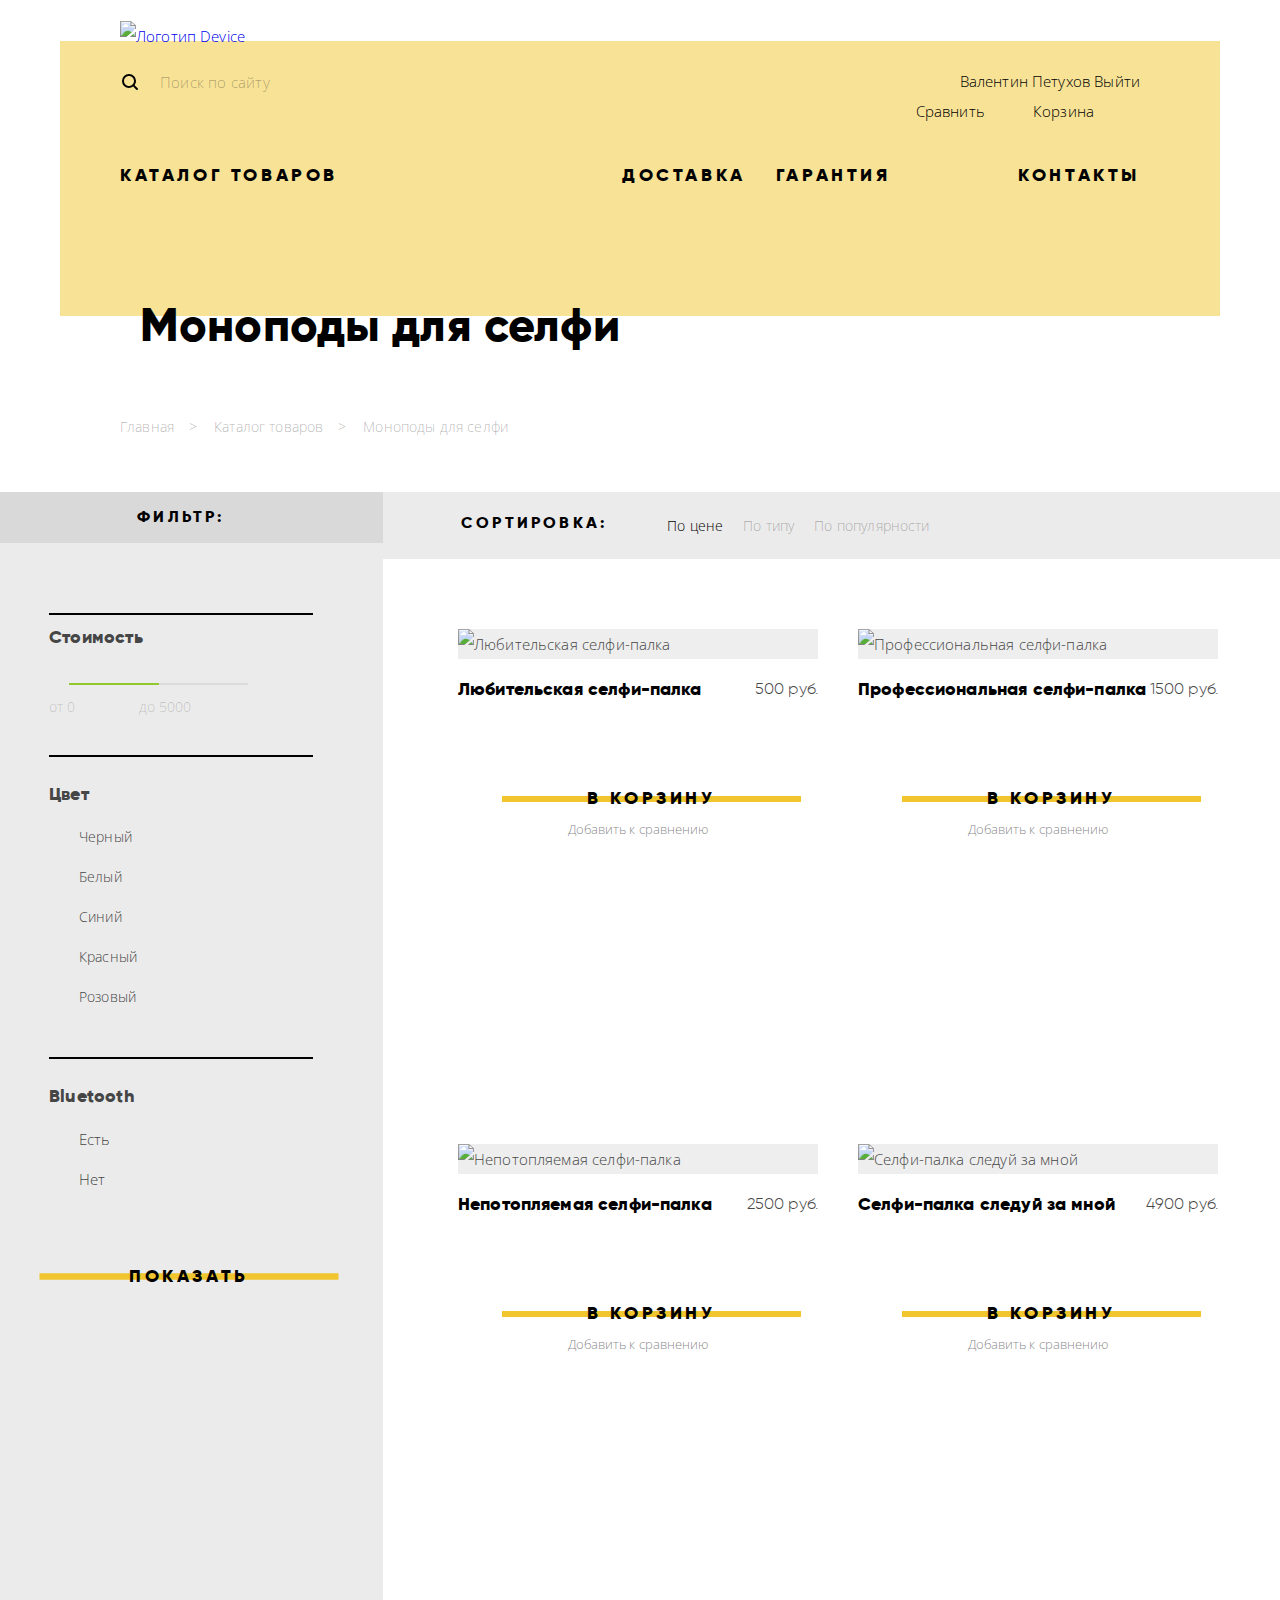
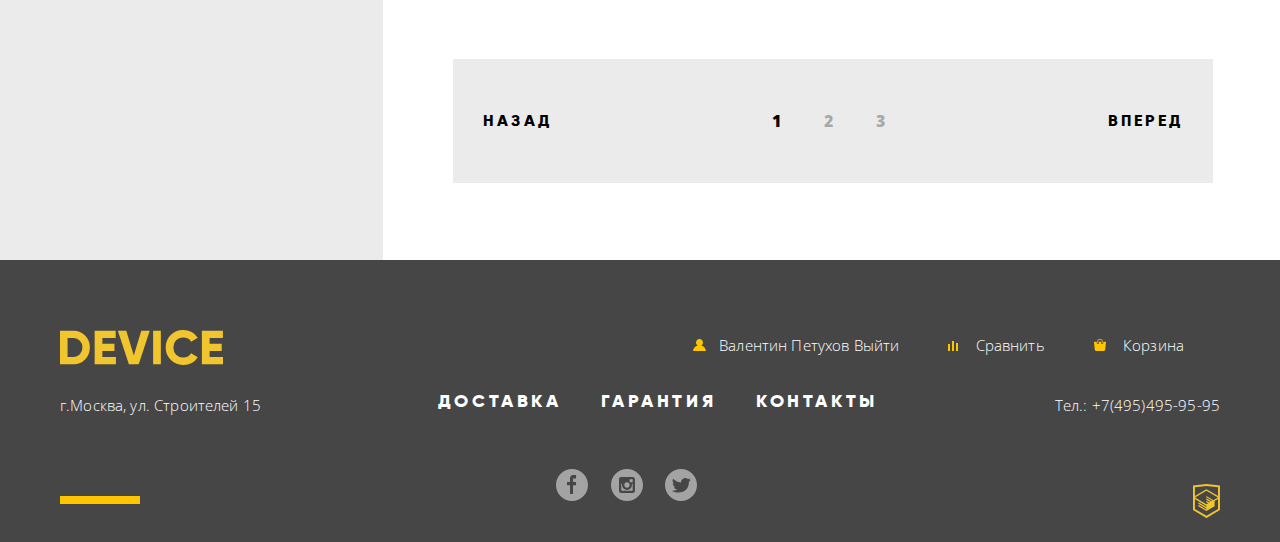
==== commit 4bb45b70: "Б12, Д1, Д2, Д8, Д15" ====
--- a/catalog.html
+++ b/catalog.html
@@ -252,61 +252,59 @@
 
 			</a>
 			<nav class="footer-navigation">
-				<div class="navigation">
-					<ul class="user-navigation user-navigation-footer">
-						<li class="user-navigation-link-footer">                                
-							<svg width="13px" height="12px" viewBox="0 0 13 12" version="1.1" xmlns="http://www.w3.org/2000/svg" xmlns:xlink="http://www.w3.org/1999/xlink">
-								<g id="Styleguide" stroke="none" stroke-width="1" fill="none" fill-rule="evenodd">
-									<g transform="translate(-975.000000, -5572.000000)" fill="#FFC600">
-										<g transform="translate(866.000000, 5559.000000)">
-											<g id="user-yellow" transform="translate(109.000000, 13.000000)">
-												<g id="user">
-													<path d="M0.032,12 L12.969,12 C12.806,9.357 10.895,7.163 8.298,6.457 C9.34299648,5.83110167 9.98328642,4.70309829 9.985,3.485 C9.985,1.56028765 8.42471235,-3.86912724e-16 6.5,-3.86912724e-16 C4.57528765,-3.86912724e-16 3.015,1.56028765 3.015,3.485 C3.015,4.749 3.695,5.846 4.703,6.457 C2.106,7.163 0.194,9.357 0.032,12 Z" id="Shape" fill-rule="nonzero"></path>
-												</g>
-											</g>
-										</g>
-									</g>
-								</g>
-							</svg><a class="user-navigation-link-footer" href="login.html">Валентин Петухов Выйти</a>
-						</li>
-					</ul>
-					<div class="navigation-link-footer">
-						<svg  width="10px" height="10px" viewBox="0 0 10 10" version="1.1" xmlns="http://www.w3.org/2000/svg" xmlns:xlink="http://www.w3.org/1999/xlink">
-							<g stroke="none" stroke-width="1" fill="none" fill-rule="evenodd">
-								<g transform="translate(-1088.000000, -5574.000000)" fill="#FFC600">
+				<ul class="user-navigation user-navigation-footer">
+					<li class="user-navigation-link-footer">                                
+						<svg width="13px" height="12px" viewBox="0 0 13 12" version="1.1" xmlns="http://www.w3.org/2000/svg" xmlns:xlink="http://www.w3.org/1999/xlink">
+							<g id="Styleguide" stroke="none" stroke-width="1" fill="none" fill-rule="evenodd">
+								<g transform="translate(-975.000000, -5572.000000)" fill="#FFC600">
 									<g transform="translate(866.000000, 5559.000000)">
-										<g id="compare-yellow" transform="translate(222.000000, 15.000000)">
-											<g id="compare">
-												<path d="M8,2 L9.984,2 L9.984,10 L8,10 L8,2 Z M0,3 L1.984,3 L1.984,10 L0,10 L0,3 Z M4,0 L6,0 L6,10 L4,10 L4,0 Z" fill-rule="nonzero"></path>
+										<g id="user-yellow" transform="translate(109.000000, 13.000000)">
+											<g id="user">
+												<path d="M0.032,12 L12.969,12 C12.806,9.357 10.895,7.163 8.298,6.457 C9.34299648,5.83110167 9.98328642,4.70309829 9.985,3.485 C9.985,1.56028765 8.42471235,-3.86912724e-16 6.5,-3.86912724e-16 C4.57528765,-3.86912724e-16 3.015,1.56028765 3.015,3.485 C3.015,4.749 3.695,5.846 4.703,6.457 C2.106,7.163 0.194,9.357 0.032,12 Z" id="Shape" fill-rule="nonzero"></path>
 											</g>
 										</g>
 									</g>
 								</g>
 							</g>
-						</svg>  
-						<a class="navigation-link navigation-link-footer" href="#">                                
-							Сравнить
-						</a>
-					</div>
-					<div class="navigation-link-footer">
-						<svg width="12px" height="12px" viewBox="0 0 12 12" version="1.1" xmlns="http://www.w3.org/2000/svg" xmlns:xlink="http://www.w3.org/1999/xlink">
-							<g stroke="none" stroke-width="1" fill="none" fill-rule="evenodd">
-								<g transform="translate(-1218.000000, -5572.000000)" fill="#FFC600">
-									<g transform="translate(866.000000, 5559.000000)">
-										<g id="cart-yellow" transform="translate(352.000000, 13.000000)">
-											<g id="cart">
-												<path d="M11.864,3.017 C11.783,2.92001266 11.663361,2.86366889 11.537,2.863 L9.225,2.863 L9.225,4.09 C9.225,4.653 8.741,5.112 8.145,5.112 C7.551,5.112 7.067,4.654 7.067,4.09 L7.067,2.863 L4.909,2.863 L4.909,4.09 C4.909,4.653 4.424,5.112 3.829,5.112 C3.234,5.112 2.751,4.654 2.751,4.09 L2.751,2.863 L0.438,2.863 C0.311669929,2.86380516 0.192085359,2.92012328 0.111,3.017 C0.0272492552,3.11637604 -0.0118211461,3.24588719 0.003,3.375 L0.779,10.509 C0.794,11.315 1.421,11.964 2.19,11.964 L9.785,11.964 C10.555,11.964 11.181,11.315 11.196,10.509 L11.972,3.375 C11.9863427,3.24593049 11.9473281,3.11660458 11.864,3.017 Z" ></path>
-												<path d="M3.829,4.499 C4.068,4.499 4.262,4.315 4.262,4.09 L4.262,1.84 C4.262,1.208 4.934,0.818 5.557,0.818 L6.636,0.818 C7.291,0.818 7.714,1.219 7.714,1.84 L7.714,4.09 C7.714,4.315 7.908,4.499 8.145,4.499 C8.384,4.499 8.578,4.315 8.578,4.09 L8.578,1.84 C8.577,0.773 7.761,0 6.636,0 L5.557,0 C4.367,0 3.398,0.826 3.398,1.84 L3.398,4.09 C3.398,4.315 3.592,4.499 3.829,4.499 Z" ></path>
-											</g>
+						</svg><a class="user-navigation-link-footer" href="login.html">Валентин Петухов Выйти</a>
+					</li>
+				</ul>
+				<div class="navigation-link-footer">
+					<svg  width="10px" height="10px" viewBox="0 0 10 10" version="1.1" xmlns="http://www.w3.org/2000/svg" xmlns:xlink="http://www.w3.org/1999/xlink">
+						<g stroke="none" stroke-width="1" fill="none" fill-rule="evenodd">
+							<g transform="translate(-1088.000000, -5574.000000)" fill="#FFC600">
+								<g transform="translate(866.000000, 5559.000000)">
+									<g id="compare-yellow" transform="translate(222.000000, 15.000000)">
+										<g id="compare">
+											<path d="M8,2 L9.984,2 L9.984,10 L8,10 L8,2 Z M0,3 L1.984,3 L1.984,10 L0,10 L0,3 Z M4,0 L6,0 L6,10 L4,10 L4,0 Z" fill-rule="nonzero"></path>
 										</g>
 									</g>
 								</g>
 							</g>
-						</svg>
-						<a class="navigation-link navigation-link-footer" href="#">
-							Корзина
-						</a>
-					</div>
+						</g>
+					</svg>  
+					<a class="navigation-link navigation-link-footer" href="#">                                
+						Сравнить
+					</a>
+				</div>
+				<div class="navigation-link-footer">
+					<svg width="12px" height="12px" viewBox="0 0 12 12" version="1.1" xmlns="http://www.w3.org/2000/svg" xmlns:xlink="http://www.w3.org/1999/xlink">
+						<g stroke="none" stroke-width="1" fill="none" fill-rule="evenodd">
+							<g transform="translate(-1218.000000, -5572.000000)" fill="#FFC600">
+								<g transform="translate(866.000000, 5559.000000)">
+									<g id="cart-yellow" transform="translate(352.000000, 13.000000)">
+										<g id="cart">
+											<path d="M11.864,3.017 C11.783,2.92001266 11.663361,2.86366889 11.537,2.863 L9.225,2.863 L9.225,4.09 C9.225,4.653 8.741,5.112 8.145,5.112 C7.551,5.112 7.067,4.654 7.067,4.09 L7.067,2.863 L4.909,2.863 L4.909,4.09 C4.909,4.653 4.424,5.112 3.829,5.112 C3.234,5.112 2.751,4.654 2.751,4.09 L2.751,2.863 L0.438,2.863 C0.311669929,2.86380516 0.192085359,2.92012328 0.111,3.017 C0.0272492552,3.11637604 -0.0118211461,3.24588719 0.003,3.375 L0.779,10.509 C0.794,11.315 1.421,11.964 2.19,11.964 L9.785,11.964 C10.555,11.964 11.181,11.315 11.196,10.509 L11.972,3.375 C11.9863427,3.24593049 11.9473281,3.11660458 11.864,3.017 Z" ></path>
+											<path d="M3.829,4.499 C4.068,4.499 4.262,4.315 4.262,4.09 L4.262,1.84 C4.262,1.208 4.934,0.818 5.557,0.818 L6.636,0.818 C7.291,0.818 7.714,1.219 7.714,1.84 L7.714,4.09 C7.714,4.315 7.908,4.499 8.145,4.499 C8.384,4.499 8.578,4.315 8.578,4.09 L8.578,1.84 C8.577,0.773 7.761,0 6.636,0 L5.557,0 C4.367,0 3.398,0.826 3.398,1.84 L3.398,4.09 C3.398,4.315 3.592,4.499 3.829,4.499 Z" ></path>
+										</g>
+									</g>
+								</g>
+							</g>
+						</g>
+					</svg>
+					<a class="navigation-link navigation-link-footer" href="#">
+						Корзина
+					</a>
 				</div>
 			</nav>
 		</div>
@@ -322,33 +320,31 @@
 				</ul>
 			</div>
 			<p class="footer-contacts">
-				Тел: +7(495)495-95-95
+				<a href="#">Тел.: +7(495)495-95-95</a>
 			</p>
 		</div>
 		<div class="footer-row">
-			<div class="footer-social">
-				<ul>
-					<li><a class="social-button" href="#" aria-label="Facebook"><span class="visually-hidden">Фейсбук</span>
-						<svg xmlns="http://www.w3.org/2000/svg" width="32" height="32" viewBox="0 0 32 32">
-							<path fill="#FFF" d="M16 0C7.164 0 0 7.163 0 16s7.164 16 16 16c8.837 0 16-7.164 16-16S24.837 0 16 0zm4.062 9.455h-3.021v3.444h3.021v3.445h-3.021v8.61H14.02v-8.61H11v-3.445h3.021V9.455c0-1.902 1.353-3.445 3.021-3.445h3.021v3.445z"/>
-						</svg>
-					</a></li>
-					<li><a class="social-button" href="#" aria-label="Instagram"><span class="visually-hidden">Инстаграм</span>
-						<svg xmlns="http://www.w3.org/2000/svg" width="32" height="32" viewBox="0 0 32 32">
-							<g fill="#FFF">
-								<path d="M20.916 16a4.938 4.938 0 1 1-9.877 0c0-.394.051-.773.138-1.14h-.897v6.838h11.396V14.86h-.897c.086.367.137.746.137 1.14z"/>
-								<path d="M15.978 18.659c1.466 0 2.659-1.193 2.659-2.659s-1.193-2.659-2.659-2.659c-1.466 0-2.659 1.193-2.659 2.659s1.192 2.659 2.659 2.659zM18.637 10.302h3.039v3.039h-3.039z"/>
-								<path d="M16 0C7.164 0 0 7.164 0 16c0 8.837 7.164 16 16 16 8.837 0 16-7.163 16-16 0-8.836-7.163-16-16-16zm7.955 21.698a2.285 2.285 0 0 1-2.279 2.279H10.279A2.285 2.285 0 0 1 8 21.698V10.302a2.286 2.286 0 0 1 2.279-2.279h11.396a2.286 2.286 0 0 1 2.279 2.279v11.396z"/>
-							</g>
-						</svg>
-					</a></li>
-					<li><a class="social-button" href="#" aria-label="Twitter"><span class="visually-hidden">Твиттер</span>
-						<svg xmlns="http://www.w3.org/2000/svg" width="32" height="32" viewBox="0 0 32 32">
-							<path fill="#FFF" d="M16 0C7.164 0 0 7.164 0 16c0 8.837 7.164 16 16 16 8.837 0 16-7.163 16-16 0-8.836-7.163-16-16-16zm7.944 12.809c-.251 6.516-3.463 10.832-10.992 10.702h-.486c-.447 0-4.543-.443-5.344-1.823 2.479.19 4.247-.406 5.12-1.136-1.048-.289-2.923-.461-3.251-2.848.384.104.618.221 1.299.113-1.307-.824-2.758-1.519-2.679-3.643.311.317 1.164.518 1.46.457-.768-.233-2.149-3.244-.974-4.781 1.984 1.79 4.075 3.482 7.804 3.643.227-2.214 1.24-3.699 3.168-4.325 1.84-.479 3.255.26 3.901 1.138.737-.224 1.453-.466 2.193-.685-.004.833-.569 1.463-.935 1.709.747.165 1.423-.475 1.423-.475-.184.963-1.094 1.725-1.707 1.954z"/>
-						</svg>
-					</a></li>
-				</ul>
-			</div>
+			<ul class="footer-social">
+				<li><a class="social-button" href="#" aria-label="Facebook"><span class="visually-hidden">Фейсбук</span>
+					<svg xmlns="http://www.w3.org/2000/svg" width="32" height="32" viewBox="0 0 32 32">
+						<path fill="#FFF" d="M16 0C7.164 0 0 7.163 0 16s7.164 16 16 16c8.837 0 16-7.164 16-16S24.837 0 16 0zm4.062 9.455h-3.021v3.444h3.021v3.445h-3.021v8.61H14.02v-8.61H11v-3.445h3.021V9.455c0-1.902 1.353-3.445 3.021-3.445h3.021v3.445z"/>
+					</svg>
+				</a></li>
+				<li><a class="social-button" href="#" aria-label="Instagram"><span class="visually-hidden">Инстаграм</span>
+					<svg xmlns="http://www.w3.org/2000/svg" width="32" height="32" viewBox="0 0 32 32">
+						<g fill="#FFF">
+							<path d="M20.916 16a4.938 4.938 0 1 1-9.877 0c0-.394.051-.773.138-1.14h-.897v6.838h11.396V14.86h-.897c.086.367.137.746.137 1.14z"/>
+							<path d="M15.978 18.659c1.466 0 2.659-1.193 2.659-2.659s-1.193-2.659-2.659-2.659c-1.466 0-2.659 1.193-2.659 2.659s1.192 2.659 2.659 2.659zM18.637 10.302h3.039v3.039h-3.039z"/>
+							<path d="M16 0C7.164 0 0 7.164 0 16c0 8.837 7.164 16 16 16 8.837 0 16-7.163 16-16 0-8.836-7.163-16-16-16zm7.955 21.698a2.285 2.285 0 0 1-2.279 2.279H10.279A2.285 2.285 0 0 1 8 21.698V10.302a2.286 2.286 0 0 1 2.279-2.279h11.396a2.286 2.286 0 0 1 2.279 2.279v11.396z"/>
+						</g>
+					</svg>
+				</a></li>
+				<li><a class="social-button" href="#" aria-label="Twitter"><span class="visually-hidden">Твиттер</span>
+					<svg xmlns="http://www.w3.org/2000/svg" width="32" height="32" viewBox="0 0 32 32">
+						<path fill="#FFF" d="M16 0C7.164 0 0 7.164 0 16c0 8.837 7.164 16 16 16 8.837 0 16-7.163 16-16 0-8.836-7.163-16-16-16zm7.944 12.809c-.251 6.516-3.463 10.832-10.992 10.702h-.486c-.447 0-4.543-.443-5.344-1.823 2.479.19 4.247-.406 5.12-1.136-1.048-.289-2.923-.461-3.251-2.848.384.104.618.221 1.299.113-1.307-.824-2.758-1.519-2.679-3.643.311.317 1.164.518 1.46.457-.768-.233-2.149-3.244-.974-4.781 1.984 1.79 4.075 3.482 7.804 3.643.227-2.214 1.24-3.699 3.168-4.325 1.84-.479 3.255.26 3.901 1.138.737-.224 1.453-.466 2.193-.685-.004.833-.569 1.463-.935 1.709.747.165 1.423-.475 1.423-.475-.184.963-1.094 1.725-1.707 1.954z"/>
+					</svg>
+				</a></li>
+			</ul>
 			<p class="footer-copyright">
 				<a href="https://htmlacademy.ru">
 					<svg xmlns="http://www.w3.org/2000/svg" width="26.943" height="34.09" viewBox="0 0 26.943 34.09">
--- a/css/style.css
+++ b/css/style.css
@@ -1,3 +1,18 @@
+@font-face{
+	font-family: 'Gilroy';
+	font-weight: 300;
+	font-style: normal;
+
+	src: local('Gilroy Light'), local('Gilroy-Light'), url('../fonts/gilroy/Gilroylight.woff2') format('woff2'), url('../fonts/gilroy/Gilroylight.woff') format('woff'), url('../fonts/gilroy/Gilroylight.ttf') format('truetype');
+}
+@font-face{
+	font-family: 'Gilroy';
+	font-weight: 800;
+	font-style: normal;
+
+	src: local('Gilroy ExtraBold'), local('Gilroy-ExtraBold'), url('../fonts/gilroy/Gilroyextrabold.woff2') format('woff2'), url('../fonts/gilroy/Gilroyextrabold.woff') format('woff'), url('../fonts/gilroy/Gilroyextrabold.ttf') format('truetype');
+}
+
 body{
 	font-family: 'Open Sans', Arial, sans-serif;
 	font-size: 15px;
@@ -9,6 +24,8 @@
 	margin: 0;
 	padding: 0;
 
+	letter-spacing: 0.15px;
+
 	color: #464646;
 	background-color: #fff;
 }
@@ -42,6 +59,7 @@
 /*Логотип*/
 .header-logo{
 	display: inline-block;
+	vertical-align: baseline;
 	/*margin-left: 60px;*/
 
 	margin-left: 40px;
@@ -60,8 +78,8 @@
 /*Навишация*/
 .main-navigation{
 	position: relative;
-
 	/*min-height: 186px;*/
+
 	min-height: 250px;
 	/*padding-top: 50px;*/
 	padding-top: 15px;
@@ -173,13 +191,6 @@
 	background-repeat: no-repeat;
 }
 /*Навигация*/
-.navigation{
-	display: flex;
-
-	min-width: 500px;
-
-	justify-content: space-between;
-}
 .user-navigation,
 .navigation-list,
 .site-navigation-item,
@@ -315,7 +326,7 @@
 }
 .site-navigation-item .navigation-list::after{
 	position: absolute;
-	top: 0px;
+	top: 0;
 	left: 232px;
 
 	width: 16px;
@@ -464,7 +475,8 @@
 	position: relative;
 	z-index: 2;
 
-	max-width: 500px;
+	width: 495px;
+	/*max-width: 500px;*/
 	margin: 0;
 	/*margin-bottom: 27px;*/
 	margin-bottom: 19px;
@@ -671,6 +683,8 @@
 	/*padding-bottom: 35px;*/
 	padding-bottom: 11px;
 
+	letter-spacing: 0.47px;
+
 	color: #000;
 }
 .services-content-wrapper p{
@@ -716,7 +730,7 @@
     padding-right: 106px;*/
     padding-top: 87px;
     padding-right: 189px;
-    padding-left: 0px;
+    padding-left: 0;
 
     border-right: 6px solid #000;
 }
@@ -825,7 +839,7 @@
 	top: 25%;
     /*	left: 0;
     width: 270px;*/
-    left: 0px;
+    left: 0;
 
     width: 285px;
     height: 50%;
@@ -979,8 +993,8 @@
 	justify-content: space-between;
 }
 .contacts{
+	padding-bottom: 90px;
 	padding-left: 42px;
-	padding-bottom: 90px;
 }
 .contacts h2,
 .about h2{
@@ -994,6 +1008,7 @@
 }
 .about-title{
 	position: relative;
+
 	padding-bottom: 7px;
 }
 .about-title::before{
@@ -1011,6 +1026,7 @@
 }
 .contacts-title{
 	position: relative;
+
 	padding-bottom: 7px;
 }
 .contacts-title::before{
@@ -1253,7 +1269,10 @@
 	margin: auto auto;
 }
 .product-wrapper p{
+	width: 125px;
 	padding-top: 15px;
+
+	letter-spacing: 0.18px;
 }
 /*Сетка КАТАЛОГА с фильтрами*/
 .catalog{
@@ -1617,9 +1636,13 @@
 	display: block;
 }
 .check{
+	font-size: 14px;
+
 	position: relative;
 
 	padding-left: 30px;
+
+	letter-spacing: 0.14px;
 }
 .check-input{
 	position: absolute;
@@ -1627,6 +1650,7 @@
 	-webkit-appearance: none;
 	-moz-appearance: none;
 	appearance: none;
+	clip: rect(0 0 0 0);
 }
 .check-box{
 	position: absolute;
@@ -1696,6 +1720,7 @@
 	-webkit-appearance: none;
 	-moz-appearance: none;
 	appearance: none;
+	clip: rect(0 0 0 0);
 }
 .radio-box{
 	position: absolute;
@@ -1767,8 +1792,6 @@
 }
 .footer-social{
 	margin: 0 auto;
-}
-.footer-social ul{
 	display: flex;
 
 	width: 141px;
@@ -1807,11 +1830,24 @@
 .wrapper-footer-navigation-list{
 	width: 440px;
 }
-
+.footer-navigation{
+	display: flex;
+
+	min-width: 500px;
+
+	justify-content: space-between;
+}
 .footer-contacts{
 	margin: 0;
 	padding: 0;
 	padding-bottom: 49px;
+}
+.footer-contacts a{
+	text-decoration: none;
+	color: #fff;
+}
+.footer-contacts a:hover{
+	color: rgba(255, 255, 255, 0.6);
 }
 .footer-contacts:nth-child(1){
 	position: relative;
@@ -1833,19 +1869,19 @@
 	height: 35px;
 }
 .user-navigation-footer{
-	margin: 0px;
+	margin: 0;
 	padding-left: 190px;
 }
 .user-navigation-link-footer,
 .navigation-link-footer{
-/*	margin: 0;
+    /*	margin: 0;
 	padding: 0;
 	padding-right: 15px;
 	padding-left: 5px;*/
-	margin: -6px;
-    padding: 0;
-    padding-right: 18px;
-    padding-left: 13px;
+	margin: 0;
+	padding: 0;
+	padding-right: 18px;
+	padding-left: 13px;
 }
 .user-navigation-footer:hover,
 .navigation-link-footer:hover,
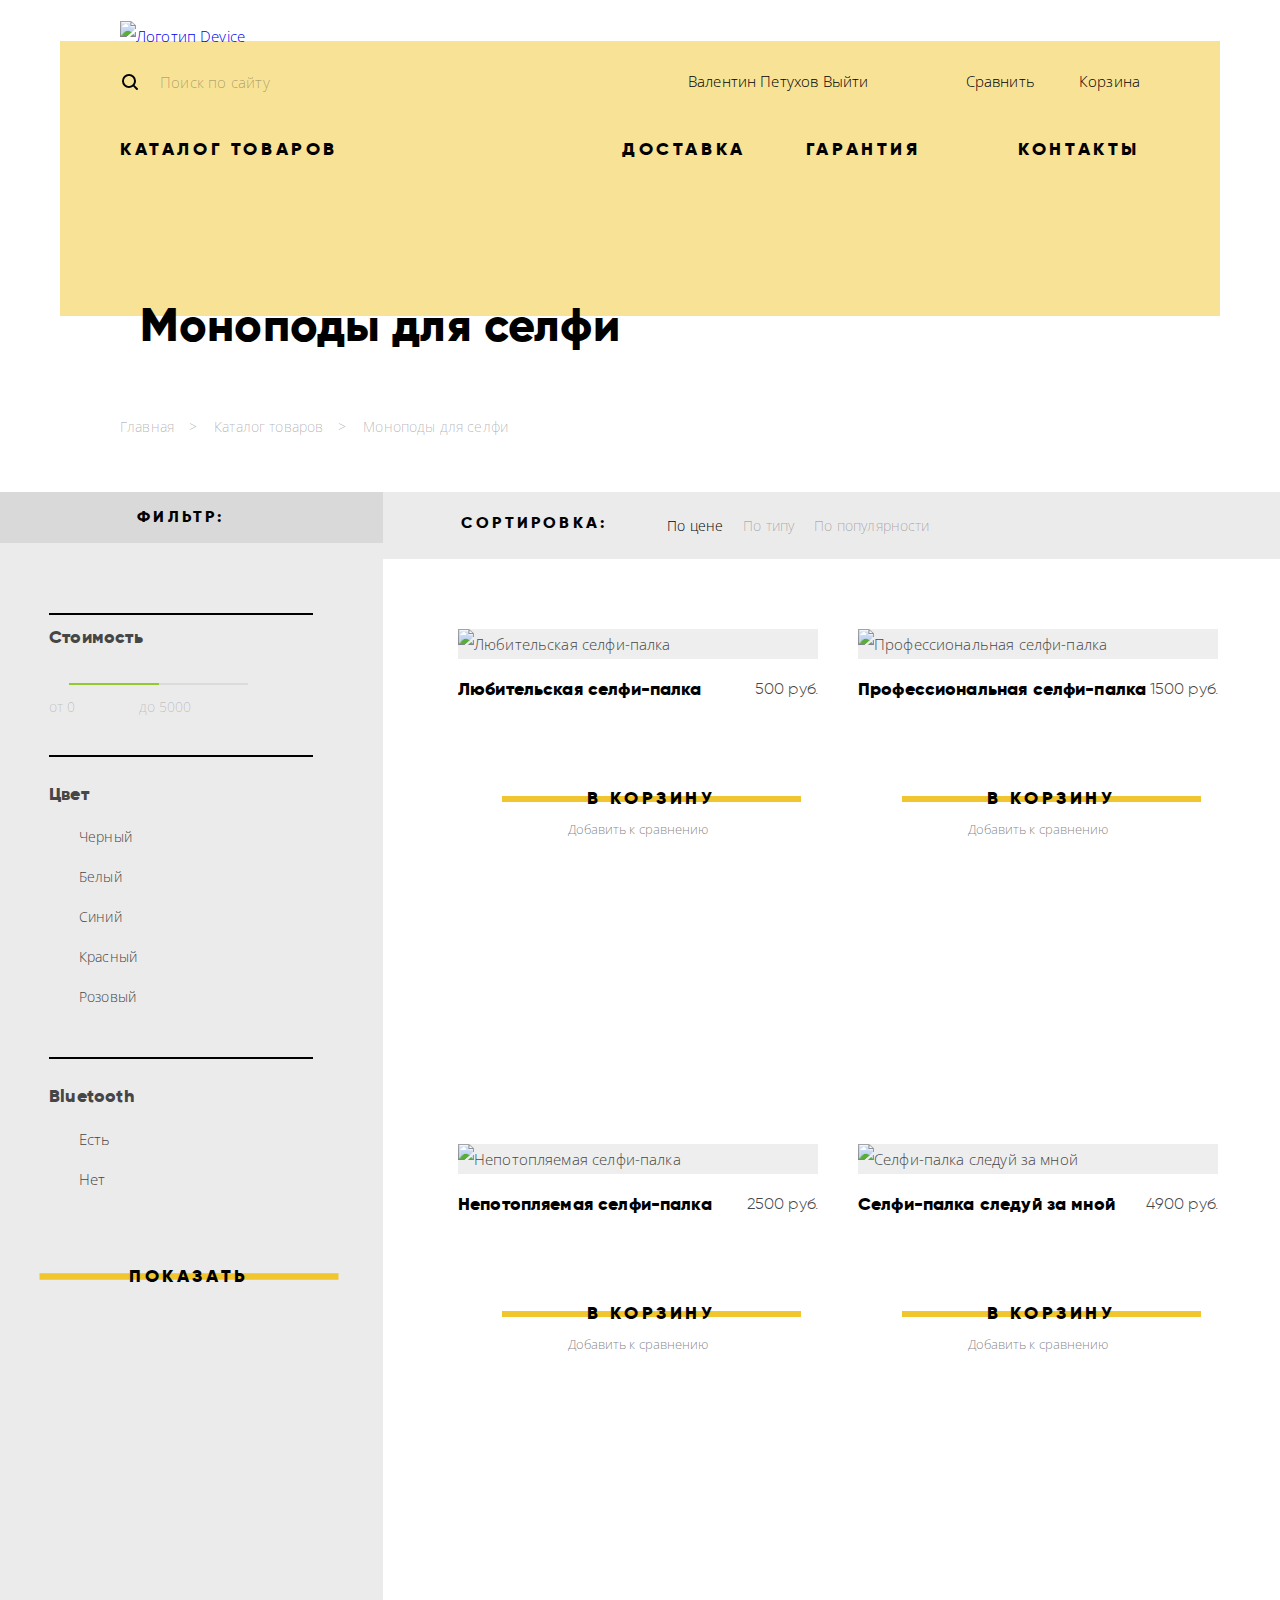
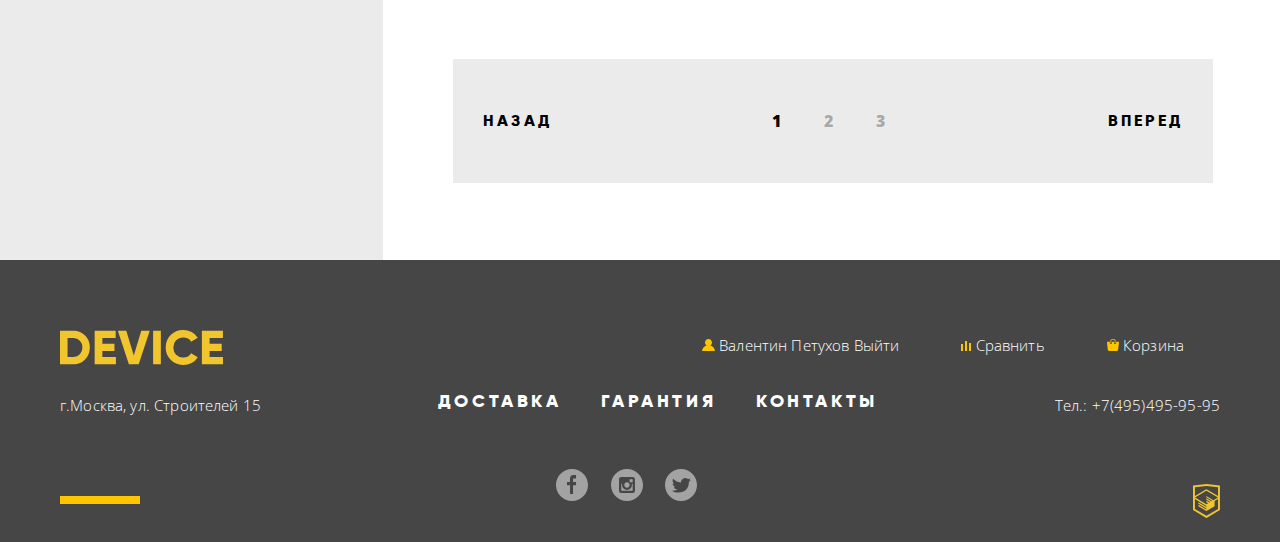
==== commit 6a401b3c: "Д11" ====
--- a/catalog.html
+++ b/catalog.html
@@ -229,7 +229,7 @@
 					<button class="button-pagination" type="button">Назад</button>
 					<ul class="pagination-list">
 						<li class="pagination-item pagination-item-current"><a href="#">1</a></li>
-						<li class="pagination-item"><a>2</a></li>
+						<li class="pagination-item"><a href="#">2</a></li>
 						<li class="pagination-item"><a href="#">3</a></li>
 					</ul>
 					<button class="button-pagination" type="button">Вперед</button>
@@ -254,7 +254,7 @@
 			<nav class="footer-navigation">
 				<ul class="user-navigation user-navigation-footer">
 					<li class="user-navigation-link-footer">                                
-						<svg width="13px" height="12px" viewBox="0 0 13 12" version="1.1" xmlns="http://www.w3.org/2000/svg" xmlns:xlink="http://www.w3.org/1999/xlink">
+						<a class="user-navigation-link-footer" href="login.html"><svg width="13px" height="12px" viewBox="0 0 13 12" version="1.1" xmlns="http://www.w3.org/2000/svg" xmlns:xlink="http://www.w3.org/1999/xlink">
 							<g id="Styleguide" stroke="none" stroke-width="1" fill="none" fill-rule="evenodd">
 								<g transform="translate(-975.000000, -5572.000000)" fill="#FFC600">
 									<g transform="translate(866.000000, 5559.000000)">
@@ -266,10 +266,14 @@
 									</g>
 								</g>
 							</g>
-						</svg><a class="user-navigation-link-footer" href="login.html">Валентин Петухов Выйти</a>
-					</li>
-				</ul>
-				<div class="navigation-link-footer">
+						</svg>
+						Валентин Петухов Выйти
+					</a>
+				</li>
+			</ul>
+			<div class="navigation-link-footer">
+
+				<a class="navigation-link navigation-link-footer" href="#">
 					<svg  width="10px" height="10px" viewBox="0 0 10 10" version="1.1" xmlns="http://www.w3.org/2000/svg" xmlns:xlink="http://www.w3.org/1999/xlink">
 						<g stroke="none" stroke-width="1" fill="none" fill-rule="evenodd">
 							<g transform="translate(-1088.000000, -5574.000000)" fill="#FFC600">
@@ -282,12 +286,12 @@
 								</g>
 							</g>
 						</g>
-					</svg>  
-					<a class="navigation-link navigation-link-footer" href="#">                                
-						Сравнить
-					</a>
-				</div>
-				<div class="navigation-link-footer">
+					</svg>
+					Сравнить
+				</a>
+			</div>
+			<div class="navigation-link-footer">
+				<a class="navigation-link navigation-link-footer" href="#">
 					<svg width="12px" height="12px" viewBox="0 0 12 12" version="1.1" xmlns="http://www.w3.org/2000/svg" xmlns:xlink="http://www.w3.org/1999/xlink">
 						<g stroke="none" stroke-width="1" fill="none" fill-rule="evenodd">
 							<g transform="translate(-1218.000000, -5572.000000)" fill="#FFC600">
@@ -302,58 +306,57 @@
 							</g>
 						</g>
 					</svg>
-					<a class="navigation-link navigation-link-footer" href="#">
-						Корзина
-					</a>
-				</div>
-			</nav>
+					Корзина
+				</a>
+			</div>
+		</nav>
+	</div>
+	<div class="footer-row">
+		<p class="footer-contacts">
+			г.Москва, ул. Строителей 15
+		</p>
+		<div class="wrapper-footer-navigation-list">
+			<ul class="navigation-list navigation-list--footer">
+				<li><a href="#">Доставка</a></li>
+				<li><a href="#">Гарантия</a></li>
+				<li><a href="#">Контакты</a></li>
+			</ul>
 		</div>
-		<div class="footer-row">
-			<p class="footer-contacts">
-				г.Москва, ул. Строителей 15
-			</p>
-			<div class="wrapper-footer-navigation-list">
-				<ul class="navigation-list navigation-list--footer">
-					<li><a href="#">Доставка</a></li>
-					<li><a href="#">Гарантия</a></li>
-					<li><a href="#">Контакты</a></li>
-				</ul>
-			</div>
-			<p class="footer-contacts">
-				<a href="#">Тел.: +7(495)495-95-95</a>
-			</p>
-		</div>
-		<div class="footer-row">
-			<ul class="footer-social">
-				<li><a class="social-button" href="#" aria-label="Facebook"><span class="visually-hidden">Фейсбук</span>
-					<svg xmlns="http://www.w3.org/2000/svg" width="32" height="32" viewBox="0 0 32 32">
-						<path fill="#FFF" d="M16 0C7.164 0 0 7.163 0 16s7.164 16 16 16c8.837 0 16-7.164 16-16S24.837 0 16 0zm4.062 9.455h-3.021v3.444h3.021v3.445h-3.021v8.61H14.02v-8.61H11v-3.445h3.021V9.455c0-1.902 1.353-3.445 3.021-3.445h3.021v3.445z"/>
-					</svg>
-				</a></li>
-				<li><a class="social-button" href="#" aria-label="Instagram"><span class="visually-hidden">Инстаграм</span>
-					<svg xmlns="http://www.w3.org/2000/svg" width="32" height="32" viewBox="0 0 32 32">
-						<g fill="#FFF">
-							<path d="M20.916 16a4.938 4.938 0 1 1-9.877 0c0-.394.051-.773.138-1.14h-.897v6.838h11.396V14.86h-.897c.086.367.137.746.137 1.14z"/>
-							<path d="M15.978 18.659c1.466 0 2.659-1.193 2.659-2.659s-1.193-2.659-2.659-2.659c-1.466 0-2.659 1.193-2.659 2.659s1.192 2.659 2.659 2.659zM18.637 10.302h3.039v3.039h-3.039z"/>
-							<path d="M16 0C7.164 0 0 7.164 0 16c0 8.837 7.164 16 16 16 8.837 0 16-7.163 16-16 0-8.836-7.163-16-16-16zm7.955 21.698a2.285 2.285 0 0 1-2.279 2.279H10.279A2.285 2.285 0 0 1 8 21.698V10.302a2.286 2.286 0 0 1 2.279-2.279h11.396a2.286 2.286 0 0 1 2.279 2.279v11.396z"/>
-						</g>
-					</svg>
-				</a></li>
-				<li><a class="social-button" href="#" aria-label="Twitter"><span class="visually-hidden">Твиттер</span>
-					<svg xmlns="http://www.w3.org/2000/svg" width="32" height="32" viewBox="0 0 32 32">
-						<path fill="#FFF" d="M16 0C7.164 0 0 7.164 0 16c0 8.837 7.164 16 16 16 8.837 0 16-7.163 16-16 0-8.836-7.163-16-16-16zm7.944 12.809c-.251 6.516-3.463 10.832-10.992 10.702h-.486c-.447 0-4.543-.443-5.344-1.823 2.479.19 4.247-.406 5.12-1.136-1.048-.289-2.923-.461-3.251-2.848.384.104.618.221 1.299.113-1.307-.824-2.758-1.519-2.679-3.643.311.317 1.164.518 1.46.457-.768-.233-2.149-3.244-.974-4.781 1.984 1.79 4.075 3.482 7.804 3.643.227-2.214 1.24-3.699 3.168-4.325 1.84-.479 3.255.26 3.901 1.138.737-.224 1.453-.466 2.193-.685-.004.833-.569 1.463-.935 1.709.747.165 1.423-.475 1.423-.475-.184.963-1.094 1.725-1.707 1.954z"/>
-					</svg>
-				</a></li>
-			</ul>
-			<p class="footer-copyright">
-				<a href="https://htmlacademy.ru">
-					<svg xmlns="http://www.w3.org/2000/svg" width="26.943" height="34.09" viewBox="0 0 26.943 34.09">
-						<path d="M13.62.017L13.472 0 0 1.412v24.661l13.473 8.017 13.43-7.99.042-.025V1.412L13.62.017zm11.399 12.11L13.495 5.334l-.001-.104-.087.05-.088-.056v.109L1.925 12.118V3.147l11.548-1.212L25.02 3.147v8.98zm-11.614-5.34L24.923 13.5l-4.479 2.64-7.093-4.221-.014 1.415 5.904 3.513-.86.507-5.03-2.992-.014 1.415 3.827 2.275-.782.523-3.031-1.787-.014 1.413 1.853 1.091-1.8 1.081-11.356-6.751 11.371-6.835zm-11.48 8.34l11.411 6.791.016 1.044-7.942-4.728-.015 1.416 7.979 4.795.018 1.076-7.973-4.74-.013 1.414 8.021 4.822.046.025 8.143-4.872-.011-5.177 3.415-2.036v10.021L13.472 31.85 1.925 24.979v-9.852z"/>
-					</svg>
-				</a>
-			</p>
-		</div>
+		<p class="footer-contacts">
+			<a href="#">Тел.: +7(495)495-95-95</a>
+		</p>
 	</div>
+	<div class="footer-row">
+		<ul class="footer-social">
+			<li><a class="social-button" href="#" aria-label="Facebook"><span class="visually-hidden">Фейсбук</span>
+				<svg xmlns="http://www.w3.org/2000/svg" width="32" height="32" viewBox="0 0 32 32">
+					<path fill="#FFF" d="M16 0C7.164 0 0 7.163 0 16s7.164 16 16 16c8.837 0 16-7.164 16-16S24.837 0 16 0zm4.062 9.455h-3.021v3.444h3.021v3.445h-3.021v8.61H14.02v-8.61H11v-3.445h3.021V9.455c0-1.902 1.353-3.445 3.021-3.445h3.021v3.445z"/>
+				</svg>
+			</a></li>
+			<li><a class="social-button" href="#" aria-label="Instagram"><span class="visually-hidden">Инстаграм</span>
+				<svg xmlns="http://www.w3.org/2000/svg" width="32" height="32" viewBox="0 0 32 32">
+					<g fill="#FFF">
+						<path d="M20.916 16a4.938 4.938 0 1 1-9.877 0c0-.394.051-.773.138-1.14h-.897v6.838h11.396V14.86h-.897c.086.367.137.746.137 1.14z"/>
+						<path d="M15.978 18.659c1.466 0 2.659-1.193 2.659-2.659s-1.193-2.659-2.659-2.659c-1.466 0-2.659 1.193-2.659 2.659s1.192 2.659 2.659 2.659zM18.637 10.302h3.039v3.039h-3.039z"/>
+						<path d="M16 0C7.164 0 0 7.164 0 16c0 8.837 7.164 16 16 16 8.837 0 16-7.163 16-16 0-8.836-7.163-16-16-16zm7.955 21.698a2.285 2.285 0 0 1-2.279 2.279H10.279A2.285 2.285 0 0 1 8 21.698V10.302a2.286 2.286 0 0 1 2.279-2.279h11.396a2.286 2.286 0 0 1 2.279 2.279v11.396z"/>
+					</g>
+				</svg>
+			</a></li>
+			<li><a class="social-button" href="#" aria-label="Twitter"><span class="visually-hidden">Твиттер</span>
+				<svg xmlns="http://www.w3.org/2000/svg" width="32" height="32" viewBox="0 0 32 32">
+					<path fill="#FFF" d="M16 0C7.164 0 0 7.164 0 16c0 8.837 7.164 16 16 16 8.837 0 16-7.163 16-16 0-8.836-7.163-16-16-16zm7.944 12.809c-.251 6.516-3.463 10.832-10.992 10.702h-.486c-.447 0-4.543-.443-5.344-1.823 2.479.19 4.247-.406 5.12-1.136-1.048-.289-2.923-.461-3.251-2.848.384.104.618.221 1.299.113-1.307-.824-2.758-1.519-2.679-3.643.311.317 1.164.518 1.46.457-.768-.233-2.149-3.244-.974-4.781 1.984 1.79 4.075 3.482 7.804 3.643.227-2.214 1.24-3.699 3.168-4.325 1.84-.479 3.255.26 3.901 1.138.737-.224 1.453-.466 2.193-.685-.004.833-.569 1.463-.935 1.709.747.165 1.423-.475 1.423-.475-.184.963-1.094 1.725-1.707 1.954z"/>
+				</svg>
+			</a></li>
+		</ul>
+		<p class="footer-copyright">
+			<a href="https://htmlacademy.ru/intensive/htmlcss">
+				<svg xmlns="http://www.w3.org/2000/svg" width="26.943" height="34.09" viewBox="0 0 26.943 34.09">
+					<path d="M13.62.017L13.472 0 0 1.412v24.661l13.473 8.017 13.43-7.99.042-.025V1.412L13.62.017zm11.399 12.11L13.495 5.334l-.001-.104-.087.05-.088-.056v.109L1.925 12.118V3.147l11.548-1.212L25.02 3.147v8.98zm-11.614-5.34L24.923 13.5l-4.479 2.64-7.093-4.221-.014 1.415 5.904 3.513-.86.507-5.03-2.992-.014 1.415 3.827 2.275-.782.523-3.031-1.787-.014 1.413 1.853 1.091-1.8 1.081-11.356-6.751 11.371-6.835zm-11.48 8.34l11.411 6.791.016 1.044-7.942-4.728-.015 1.416 7.979 4.795.018 1.076-7.973-4.74-.013 1.414 8.021 4.822.046.025 8.143-4.872-.011-5.177 3.415-2.036v10.021L13.472 31.85 1.925 24.979v-9.852z"/>
+				</svg>
+			</a>
+		</p>
+	</div>
+</div>
 </footer>
 </body>
 </html>
--- a/css/style.css
+++ b/css/style.css
@@ -1,229 +1,237 @@
 @font-face{
-	font-family: 'Gilroy';
-	font-weight: 300;
-	font-style: normal;
-
-	src: local('Gilroy Light'), local('Gilroy-Light'), url('../fonts/gilroy/Gilroylight.woff2') format('woff2'), url('../fonts/gilroy/Gilroylight.woff') format('woff'), url('../fonts/gilroy/Gilroylight.ttf') format('truetype');
+    font-family: 'Gilroy';
+    font-weight: 300;
+    font-style: normal;
+
+    src: local('Gilroy Light'), local('Gilroy-Light'), url('../fonts/gilroy/Gilroylight.woff2') format('woff2'), url('../fonts/gilroy/Gilroylight.woff') format('woff'), url('../fonts/gilroy/Gilroylight.ttf') format('truetype');
 }
 @font-face{
-	font-family: 'Gilroy';
-	font-weight: 800;
-	font-style: normal;
-
-	src: local('Gilroy ExtraBold'), local('Gilroy-ExtraBold'), url('../fonts/gilroy/Gilroyextrabold.woff2') format('woff2'), url('../fonts/gilroy/Gilroyextrabold.woff') format('woff'), url('../fonts/gilroy/Gilroyextrabold.ttf') format('truetype');
+    font-family: 'Gilroy';
+    font-weight: 800;
+    font-style: normal;
+
+    src: local('Gilroy ExtraBold'), local('Gilroy-ExtraBold'), url('../fonts/gilroy/Gilroyextrabold.woff2') format('woff2'), url('../fonts/gilroy/Gilroyextrabold.woff') format('woff'), url('../fonts/gilroy/Gilroyextrabold.ttf') format('truetype');
 }
 
 body{
-	font-family: 'Open Sans', Arial, sans-serif;
-	font-size: 15px;
-	font-weight: 300;
-	font-style: normal;
-	font-stretch: normal;
-	line-height: 30px;
-
-	margin: 0;
-	padding: 0;
-
-	letter-spacing: 0.15px;
-
-	color: #464646;
-	background-color: #fff;
+    font-family: 'Open Sans', Arial, sans-serif;
+    font-size: 15px;
+    font-weight: 300;
+    font-style: normal;
+    font-stretch: normal;
+    line-height: 30px;
+
+    margin: 0;
+    padding: 0;
+
+    letter-spacing: 0.15px;
+
+    color: #464646;
+    background-color: #fff;
 }
 
 a{
-	text-decoration: none;
+    text-decoration: none;
 }
 .visually-hidden{
-	position: absolute;
-
-	clip: rect(0, 0, 0, 0);
-
-	width: 1px;
-	height: 1px;
+    position: absolute;
+
+    clip: rect(0, 0, 0, 0);
+
+    width: 1px;
+    height: 1px;
 }
 
 /**************************/
 /*********HEADER***********/
 /**************************/
 .wrapper-content{
-	width: 1160px;
-	margin: 0 auto;
-	padding: 0 20px;
+    width: 1160px;
+    margin: 0 auto;
+    padding: 0 20px;
 }
 .header-content{
-	box-sizing: border-box;
-	padding-top: 21px;
-
-	background: linear-gradient(to bottom, #fff, #fff 13%, #f7e296 13%);
+    box-sizing: border-box;
+    padding-top: 21px;
+
+    background: linear-gradient(to bottom, #fff, #fff 13%, #f7e296 13%);
 }
 /*Логотип*/
 .header-logo{
-	display: inline-block;
-	vertical-align: baseline;
-	/*margin-left: 60px;*/
-
-	margin-left: 40px;
+    display: inline-block;
+    /*margin-left: 60px;*/
+
+    margin-left: 40px;
+
+    vertical-align: baseline;
 }
 .header-logo img{
-	width: 165px;
-	height: 35px;
+    width: 165px;
+    height: 35px;
 }
 .header-logo[href]:hover,
 .header-logo[href]:focus{
-	opacity: 0.6;
+    opacity: 0.6;
 }
 .header-logo[href]:active{
-	opacity: 0.3;
+    opacity: 0.3;
 }
 /*Навишация*/
 .main-navigation{
-	position: relative;
-	/*min-height: 186px;*/
-
-	min-height: 250px;
-	/*padding-top: 50px;*/
-	padding-top: 15px;
+    position: relative;
+    /*min-height: 186px;*/
+
+    min-height: 250px;
+    /*padding-top: 50px;*/
+    padding-top: 15px;
 }
 .main-navigation-wrapper{
-	display: flex;
-
-	padding-right: 60px;
-	/*padding-left: 60px;*/
-	padding-left: 40px;
-
-	justify-content: space-between;
+    display: flex;
+
+    padding-right: 60px;
+    /*padding-left: 60px;*/
+    padding-left: 40px;
+
+    justify-content: space-between;
 }
 .main-navigation-wrapper:last-child{
-	/*padding-top: 50px;*/
-	padding-top: 38px;
+    /*padding-top: 50px;*/
+    padding-top: 38px;
 }
 /*Поиск*/
 .search{
-	font-family: 'Open Sans', Arial, sans-serif;
-	font-size: 15px;
-	font-weight: 300;
-	line-height: 30px;
-
-	letter-spacing: 0.2px;
-
-	color: rgba(0, 0, 0, 1);
+    font-family: 'Open Sans', Arial, sans-serif;
+    font-size: 15px;
+    font-weight: 300;
+    line-height: 30px;
+
+    letter-spacing: 0.2px;
+
+    color: rgba(0, 0, 0, 1);
 }
 .search::placeholder{
-	color: rgba(0, 0, 0, 0.3);
+    color: rgba(0, 0, 0, 0.3);
 }
 .search:hover::placeholder{
-	color: rgba(0, 0, 0, 0.6);
+    color: rgba(0, 0, 0, 0.6);
 }
 .search:focus::placeholder{
-	color: rgba(0, 0, 0, 1);
+    color: rgba(0, 0, 0, 1);
 }
 .user-nav .search:focus{
-	border-bottom: 2px solid rgba(0, 0, 0, 1);
+    border-bottom: 2px solid rgba(0, 0, 0, 1);
 }
 .search-wrapper{
-	position: relative;
-
-	width: 440px;
-	margin-right: 80px;
+    position: relative;
+
+    width: 440px;
+    margin-right: 80px;
 }
 .search{
-	width: 100%;
-	padding-left: 40px;
-
-	border-top: none;
-	border-right: none;
-	border-bottom: 2px solid transparent;
-	border-left: none;
-	background-color: transparent;
+    width: 100%;
+    padding-left: 40px;
+
+    border-top: none;
+    border-right: none;
+    border-bottom: 2px solid transparent;
+    border-left: none;
+    background-color: transparent;
 }
 .search-button{
-	line-height: 30px;
-
-	position: absolute;
-	right: 0;
-	bottom: 0;
-
-	visibility: hidden;
-
-	height: 49px;
-	padding: 8px 18px;
-
-	cursor: pointer;
-	letter-spacing: 2px;
-	text-transform: none;
-
-	border: 2px solid rgba(0, 0, 0, 1);
-	background-color: transparent;
+    line-height: 30px;
+
+    position: absolute;
+    right: 0;
+    bottom: 0;
+
+    visibility: hidden;
+
+    height: 49px;
+    padding: 8px 18px;
+
+    cursor: pointer;
+    letter-spacing: 2px;
+    text-transform: none;
+
+    border: 2px solid rgba(0, 0, 0, 1);
+    background-color: transparent;
 }
 .search:focus{
-	border-bottom: 2px solid #000;
-	outline: none;
+    border-bottom: 2px solid #000;
+    outline: none;
 }
 .search:active{
-	border-bottom: 2px solid rgba(255, 255, 255, 0.3);
-	outline: none;
+    border-bottom: 2px solid rgba(255, 255, 255, 0.3);
+    outline: none;
 }
 .search:focus ~ .search-button,
 .search-button:hover,
 .search-button:focus{
-	visibility: visible;
+    visibility: visible;
 }
 .search-button:hover,
 .search-button:focus{
-	color: #fff;
-	background-color: #000;
+    color: #fff;
+    background-color: #000;
 }
 .search-button:active{
-	color: rgba(255, 255, 255, 0.3);
-	background-color: #000;
+    color: rgba(255, 255, 255, 0.3);
+    background-color: #000;
 }
 .search-wrapper::before{
-	position: absolute;
-	top: 8px;
-	left: 2px;
-
-	width: 16px;
-	height: 16px;
-
-	content: '';
-
-	background-image: url('../img/icon/search.svg');
-	background-repeat: no-repeat;
+    position: absolute;
+    top: 8px;
+    left: 2px;
+
+    width: 16px;
+    height: 16px;
+
+    content: '';
+
+    background-image: url('../img/icon/search.svg');
+    background-repeat: no-repeat;
 }
 /*Навигация*/
+.navigation{
+    display: flex;
+
+    min-width: 500px;
+
+    justify-content: space-between;
+}
 .user-navigation,
 .navigation-list,
 .site-navigation-item,
 .site-navigation-section,
 .services-content,
 .manufacturers{
-	list-style: none;
+    list-style: none;
 }
 .user-navigation a,
 .navigation-link{
-	color: #000;
+    color: #000;
 }
 .navigation-catalog::after{
-	position: absolute;
-	top: 3px;
-	right: -20px;
-
-	width: 16px;
-	height: 16px;
-
-	content: '';
-
-	opacity: 0.3;
-	background-image: url('../img/navigation/plus.svg');
-	background-repeat: no-repeat;
-	background-position: 0 0;
+    position: absolute;
+    top: 3px;
+    right: -20px;
+
+    width: 16px;
+    height: 16px;
+
+    content: '';
+
+    opacity: 0.3;
+    background-image: url('../img/navigation/plus.svg');
+    background-repeat: no-repeat;
+    background-position: 0 0;
 }
 .site-navigation-section a,
 .navigation-list a,
 .site-navigation-item a{
-	text-transform: uppercase;
-
-	color: #000;
+    text-transform: uppercase;
+
+    color: #000;
 }
 .user-navigation a:hover,
 .user-navigation a:focus,
@@ -235,64 +243,64 @@
 .navigation-link:focus,
 .site-navigation-item a:hover,
 .site-navigation-item a:focus{
-	color: rgba(0, 0, 0, 0.6);
+    color: rgba(0, 0, 0, 0.6);
 }
 .user-navigation a:active,
 .site-navigation-section a:active,
 .navigation-list a:active,
 .navigation-link:active,
 .site-navigation-item a:active{
-	color: rgba(0, 0, 0, 0.3);
+    color: rgba(0, 0, 0, 0.3);
 }
 .navigation-list{
-	font-family: Gilroy, Tahoma, Geneva, sans-serif;
-	font-size: 18px;
-	font-weight: 800;
-	line-height: 1.33;
-
-	text-align: left;
-	letter-spacing: 3.6px;
+    font-family: Gilroy, Tahoma, Geneva, sans-serif;
+    font-size: 18px;
+    font-weight: 800;
+    line-height: 1.33;
+
+    text-align: left;
+    letter-spacing: 3.6px;
 }
 .site-navigation-section a{
-	text-transform: none;
+    text-transform: none;
 }
 .navigation-link__compare{
-	position: relative;
+    position: relative;
 }
 .navigation-link__compare::before{
-	position: absolute;
-	top: 11px;
-	/*left: 8px;*/
-	left: -16px;
-
-	width: 14px;
-	height: 12px;
-
-	content: '';
-
-	background-image: url('../img/icon/compare.svg');
-	background-repeat: no-repeat;
-	background-position: 0 0;
+    position: absolute;
+    top: 11px;
+    /*left: 8px;*/
+    left: -16px;
+
+    width: 14px;
+    height: 12px;
+
+    content: '';
+
+    background-image: url('../img/icon/compare.svg');
+    background-repeat: no-repeat;
+    background-position: 0 0;
 }
 .navigation-link__cart{
-	position: relative;
-
-	margin-left: 40px;
+    position: relative;
+
+    margin-left: 40px;
 }
 .navigation-link__cart::before{
-	position: absolute;
-	top: 11px;
-	/*left: 8px;*/
-	left: -16px;
-
-	width: 14px;
-	height: 12px;
-
-	content: '';
-
-	background-image: url('../img/icon/cart.svg');
-	background-repeat: no-repeat;
-	background-position: 0 0;
+    position: absolute;
+    top: 11px;
+    /*left: 8px;*/
+    left: -16px;
+
+    width: 14px;
+    height: 12px;
+
+    content: '';
+
+    background-image: url('../img/icon/cart.svg');
+    background-repeat: no-repeat;
+    background-position: 0 0;
 }
 .user-navigation-link:hover::before,
 .user-navigation-link:focus::before,
@@ -300,212 +308,214 @@
 .navigation-link__compare:focus::before,
 .navigation-link__cart:hover::before,
 .navigation-link__cart:focus::before{
-	opacity: 0.6;
+    opacity: 0.6;
 }
 .user-navigation-link:active::before,
 .navigation-link__compare:active::before,
 .navigation-link__cart:active::before{
-	opacity: 0.3;
+    opacity: 0.3;
 }
 .user-navigation,
 .site-navigation-list,
 .navigation-list,
 .popular-products{
-	margin: 0;
-	padding: 0;
+    margin: 0;
+    padding: 0;
 }
 .site-navigation-list{
-	position: relative;
-
-	width: 246px;
-	margin-right: auto;
-	padding-right: 20px;
+    position: relative;
+
+    width: 246px;
+    margin-right: auto;
+    padding-right: 20px;
 }
 .site-navigation-item .navigation-list{
-	position: relative;
+    position: relative;
 }
 .site-navigation-item .navigation-list::after{
-	position: absolute;
-	top: 0;
-	left: 232px;
-
-	width: 16px;
-	height: 16px;
-
-	content: '';
-
-	opacity: 0.3;
-	background-image: url('../img/navigation/plus.svg');
-	background-repeat: no-repeat;
-	background-position: 0 0;
+    position: absolute;
+    top: 0;
+    left: 232px;
+
+    width: 16px;
+    height: 16px;
+
+    content: '';
+
+    opacity: 0.3;
+    background-image: url('../img/navigation/plus.svg');
+    background-repeat: no-repeat;
+    background-position: 0 0;
 }
 .navigation-link{
-	/*padding-left: 25px;*/
-	padding-left: 4px;
+    /*padding-left: 25px;*/
+    padding-left: 4px;
 }
 .user-navigation{
-	position: relative;
-
-	margin-right: auto;
-	/*padding-left: 25px;*/
-	padding-left: 48px;
-
-	flex-grow: 1;
+    position: relative;
+
+    margin-right: auto;
+    /*padding-left: 25px;*/
+    padding-left: 48px;
+
+    flex-grow: 1;
 }
 .user-navigation-link::before{
-	position: absolute;
-	top: 8px;
-	/*left: 5px; */
-	left: 21px;
-
-	width: 14px;
-	height: 12px;
-
-	content: '';
-
-	background-image: url('../img/icon/user.svg');
-	background-repeat: no-repeat;
-	background-position: 0 0;
+    position: absolute;
+    top: 8px;
+    /*left: 5px; */
+    left: 21px;
+
+    width: 14px;
+    height: 12px;
+
+    content: '';
+
+    background-image: url('../img/icon/user.svg');
+    background-repeat: no-repeat;
+    background-position: 0 0;
 }
 .site-navigation-item .site-navigation-link{
-	font-family: 'Open Sans', Arial, sans-serif;
-	font-size: 15px;
-	font-weight: 300;
-	font-style: normal;
-	font-stretch: normal;
-	line-height: 30px;
-
-	display: block;
-
-	color: #000;
+    font-family: 'Open Sans', Arial, sans-serif;
+    font-size: 15px;
+    font-weight: 300;
+    font-style: normal;
+    font-stretch: normal;
+    line-height: 30px;
+
+    display: block;
+
+    color: #000;
 }
 .site-navigation-item .site-navigation-link:hover{
-	opacity: 1;
+    opacity: 1;
 }
 .site-navigation-section{
-	margin: 0;
-	padding: 0;
+    margin: 0;
+    padding: 0;
 }
 .site-navigation-inner-list{
-	position: absolute;
-	z-index: 1;
-	top: 20px;
-	left: -30px;
-
-	display: none;
-	display: flex;
-
-	width: 1105px;
-	margin: 0;
-	margin-left: -30px;
-	padding: 0;
-	padding-top: 15px;
-	padding-bottom: 30px;
-	padding-left: 55px;
-
-	list-style: none;
-
-	background-color: #f7e296;
+    position: absolute;
+    z-index: 1;
+    top: 20px;
+    left: -30px;
+
+    display: none;
+    display: flex;
+
+    width: 1105px;
+    margin: 0;
+    margin-left: -30px;
+    padding: 0;
+    padding-top: 15px;
+    padding-bottom: 30px;
+    padding-left: 55px;
+
+    list-style: none;
+
+    background-color: #f7e296;
 }
 .site-navigation-inner-list li{
-	width: 240px;
+    width: 240px;
 }
 .navigation-list + .site-navigation-inner-list{
-	opacity: 0;
+    opacity: 0;
 }
 .site-navigation-list:first-child:hover .site-navigation-inner-list{
-	opacity: 1;
+    opacity: 1;
 }
 .navigation-catalog{
-	position: relative;
-
-	display: inline;
-
-	min-width: auto;
-
-	text-transform: uppercase;
-
-	color: #000;
+    position: relative;
+
+    display: inline;
+
+    min-width: auto;
+
+    text-transform: uppercase;
+
+    color: #000;
 }
 .navigation-list{
-	display: flex;
-	/*min-width: 500px;*/
-
-	min-width: 518px;
+    display: flex;
+    /*min-width: 500px;*/
+
+    min-width: 518px;
 }
 .navigation-list li{
-	margin-left: 30px;
+    margin-right: 30px;
+    margin-left: 30px;
 }
 .navigation-list li:first-child{
-	margin-left: 0;
+    margin-left: 0;
 }
 .navigation-list li:last-child{
-	margin-left: auto;
+    margin-right: 0;
+    margin-left: auto;
 }
 /*Слайдер*/
 .main-content{
-	width: 1160px;
-	margin: 0 auto;
-	padding: 0 20px;
-
-	background: linear-gradient(to bottom, #f7e296, #f7e296 80px, #fff 80px); /* высота header 280, высота с макета 300, но в 280 заложена еще и высота логотипа */
+    width: 1160px;
+    margin: 0 auto;
+    padding: 0 20px;
+
+    background: linear-gradient(to bottom, #f7e296, #f7e296 80px, #fff 80px); /* высота header 280, высота с макета 300, но в 280 заложена еще и высота логотипа */
 }
 .slider{
-	position: relative;
-
-	min-height: 500px;
+    position: relative;
+
+    min-height: 500px;
 }
 .slider-wrapper{
-	position: relative;
-
-	display: flex;
-
-	justify-content: space-between;
+    position: relative;
+
+    display: flex;
+
+    justify-content: space-between;
 }
 .slider-content{
-	/*margin-right: 100px;*/
-	margin-right: 78px;
+    /*margin-right: 100px;*/
+    margin-right: 78px;
 }
 .slider-content h2{
-	font-family: Gilroy, Tahoma, Geneva, sans-serif;
-	font-size: 47px;
-	font-weight: 800;
-	line-height: 56px;
-
-	position: relative;
-	z-index: 2;
-
-	width: 495px;
-	/*max-width: 500px;*/
-	margin: 0;
-	/*margin-bottom: 27px;*/
-	margin-bottom: 19px;
-	/*padding-top: 50px;*/
-	padding-top: 38px;
-
-	letter-spacing: 0.2px;
-
-	color: #000;
+    font-family: Gilroy, Tahoma, Geneva, sans-serif;
+    font-size: 47px;
+    font-weight: 800;
+    line-height: 56px;
+
+    position: relative;
+    z-index: 2;
+
+    width: 495px;
+    /*max-width: 500px;*/
+    margin: 0;
+    /*margin-bottom: 27px;*/
+    margin-bottom: 19px;
+    /*padding-top: 50px;*/
+    padding-top: 38px;
+
+    letter-spacing: 0.2px;
+
+    color: #000;
 }
 .slider-content h2::before{
-	position: absolute;
-	top: 0;
-
-	width: 100px;
-	height: 8px;
-
-	content: '';
-
-	background-color: #fff;
+    position: absolute;
+    top: 0;
+
+    width: 100px;
+    height: 8px;
+
+    content: '';
+
+    background-color: #fff;
 }
 .slider-content h2::after{
-	font-family: Gilroy, Tahoma, Geneva, sans-serif;
-	font-size: 180px;
-	font-weight: 800;
-	line-height: 56px;
-
-	position: absolute;
-	z-index: -1;
+    font-family: Gilroy, Tahoma, Geneva, sans-serif;
+    font-size: 180px;
+    font-weight: 800;
+    line-height: 56px;
+
+    position: absolute;
+    z-index: -1;
     /*	top: 20px;
     right: 0;*/
     top: 7px;
@@ -518,70 +528,70 @@
     color: #fff;
 }
 .one h2::after{
-	content: '01';
+    content: '01';
 }
 .two h2::after{
-	content: '02';
+    content: '02';
 }
 .three h2::after{
-	content: '03';
+    content: '03';
 }
 .slider-content p{
-	font-size: 15px;
-	font-weight: 300;
-	line-height: 30px;
-
-	max-width: 480px;
-	margin: 0;
-	margin-bottom: 55px;
-
-	color: #464646;
+    font-size: 15px;
+    font-weight: 300;
+    line-height: 30px;
+
+    max-width: 480px;
+    margin: 0;
+    margin-bottom: 55px;
+
+    color: #464646;
 }
 .slider-list{
-	margin: 0;
-	padding: 0;
-
-	list-style: none;
+    margin: 0;
+    padding: 0;
+
+    list-style: none;
 }
 .slider-controls label{
-	display: inline-block;
-
-	width: 12px;
-	height: 12px;
-	/*margin-right: 8px;*/
-	margin-right: 20px;
-
-	cursor: pointer;
-	vertical-align: top;
-
-	border-radius: 50%;
-	background-image: url(../img/slider/slider-button-empty.png);
+    display: inline-block;
+
+    width: 12px;
+    height: 12px;
+    /*margin-right: 8px;*/
+    margin-right: 20px;
+
+    cursor: pointer;
+    vertical-align: top;
+
+    border-radius: 50%;
+    background-image: url(../img/slider/slider-button-empty.png);
 }
 .slider-controls{
-	font-size: 0;
-
-	position: absolute;
-	z-index: 20;
+    font-size: 0;
+
+    position: absolute;
+    z-index: 20;
     /*	right: 20px;
     bottom: 41%;*/
     right: 63px;
     bottom: 43%;
 }
 .slide{
-	display: none;
+    display: none;
 }
 #product-1:checked ~ .slider #slide1,
 #product-2:checked ~ .slider #slide2,
 #product-3:checked ~ .slider #slide3{
-	display: block;
+    display: block;
 }
 #product-1:checked ~ .slider label[for='product-1'],
 #product-2:checked ~ .slider label[for='product-2'],
 #product-3:checked ~ .slider label[for='product-3']{
-	width: 12px;
-	height: 12px;
-
-	background-image: url(../img/slider/slider-button-active.png);
+    width: 12px;
+    height: 12px;
+
+    background-image: url(../img/slider/slider-button-active.png);
 }
 .table-specifications{
     /*	margin-top: 70px;
@@ -595,37 +605,39 @@
     border: 0;
 }
 .parameter{
-	font-family: Gilroy, Tahoma, Geneva, sans-serif;
-	font-size: 13px;
-	font-weight: 300;
-	line-height: 20px;
-
-	margin: 0;
-	padding: 0;
-	padding: 10px;
-
-	letter-spacing: 0.1px;
-
-	color: #000;
+    font-family: Gilroy, Tahoma, Geneva, sans-serif;
+    font-size: 13px;
+    font-weight: 300;
+    line-height: 20px;
+
+    margin: 0;
+    padding: 0;
+    padding: 10px;
+
+    letter-spacing: 0.1px;
+
+    color: #000;
 }
 .value{
-	font-size: 36px;
-	font-weight: 300;
-	line-height: 48px;
-
-	margin: 0;
-	padding: 0;
-	padding: 10px;
-
-	letter-spacing: 0.4px;
-
-	color: #464646;
+    font-size: 36px;
+    font-weight: 300;
+    line-height: 48px;
+
+    max-width: 150px;
+    margin: 0;
+    padding: 0;
+    padding: 10px;
+
+    letter-spacing: 0.4px;
+    word-wrap: break-word;
+
+    color: #464646;
 }
 .slider-img{
-	position: relative;
+    position: relative;
 }
 .slider-img img{
-	position: absolute;
+    position: absolute;
     /*	top: -30px;
     left: 0;*/
     top: -42px;
@@ -633,97 +645,97 @@
 }
 /*Популярные товары*/
 .popular-products{
-	display: flex;
+    display: flex;
 }
 .popular-products li{
-	margin-left: 40px;
-
-	list-style: none;
+    margin-left: 40px;
+
+    list-style: none;
 }
 .popular-products li:first-child{
-	margin-left: 0;
+    margin-left: 0;
 }
 
 /*Преимущества*/
 .services{
-	display: flex;
-
-	padding-top: 50px;
-	padding-bottom: 41px;
+    display: flex;
+
+    padding-top: 50px;
+    padding-bottom: 41px;
 }
 .control-buttons{
-	border-right: 2px solid #000;
+    border-right: 2px solid #000;
 }
 .control-buttons ul{
-	width: 280px;
-	margin: 0;
-	padding: 0;
-
-	list-style: none;
+    width: 280px;
+    margin: 0;
+    padding: 0;
+
+    list-style: none;
 }
 .services-content{
-	margin: 0;
-	padding: 0;
+    margin: 0;
+    padding: 0;
 }
 .services-content-wrapper{
-	width: 100%;
-	margin-left: 120px;
-	padding-top: 90px;
-	padding-bottom: 90px;
+    width: 100%;
+    margin-left: 120px;
+    padding-top: 90px;
+    padding-bottom: 90px;
 }
 .services-content-wrapper h2{
-	font-family: Gilroy, Tahoma, Geneva, sans-serif;
-	font-size: 47px;
-	font-weight: 800;
-	line-height: 48px;
-
-	width: 460px;
-	margin: 0;
-	padding: 0;
-	/*padding-bottom: 35px;*/
-	padding-bottom: 11px;
-
-	letter-spacing: 0.47px;
-
-	color: #000;
+    font-family: Gilroy, Tahoma, Geneva, sans-serif;
+    font-size: 47px;
+    font-weight: 800;
+    line-height: 48px;
+
+    width: 460px;
+    margin: 0;
+    padding: 0;
+    /*padding-bottom: 35px;*/
+    padding-bottom: 11px;
+
+    letter-spacing: 0.47px;
+
+    color: #000;
 }
 .services-content-wrapper p{
-	font-size: 15px;
-	line-height: 30px;
-
-	width: 460px;
+    font-size: 15px;
+    line-height: 30px;
+
+    width: 460px;
 }
 .services{
-	position: relative;
-
-	display: flex;
-
-	background: linear-gradient(to bottom, #fff, #fff 170px, rgba(229, 229, 229, 1) 170px);
-
-	flex-grow: 1;
+    position: relative;
+
+    display: flex;
+
+    background: linear-gradient(to bottom, #fff, #fff 170px, rgba(229, 229, 229, 1) 170px);
+
+    flex-grow: 1;
 }
 .tab-controls{
-	list-style: none;
+    list-style: none;
 }
 .services-button{
-	min-width: 100%;
+    min-width: 100%;
 }
 .tab-controls{
-	width: 90px;
-	padding-right: 114px;
-
-	text-align: center;
+    width: 90px;
+    padding-right: 114px;
+
+    text-align: center;
 }
 .info-menu-item{
-	width: 160px;
-	/* width: 45px; */
-	/*width: 90px; */
-	padding-right: 114px;
-
-	/*text-align: center;*/
+    width: 160px;
+    /* width: 45px; */
+    /*width: 90px; */
+    padding-right: 114px;
+
+    /*text-align: center;*/
 }
 .tab-wrapper{
-	display: flex;
+    display: flex;
 }
 .tab-controls{
     /*padding-top: 107px;
@@ -735,14 +747,14 @@
     border-right: 6px solid #000;
 }
 .info-menu-item{
-	/*margin-bottom: 30px;*/
-	margin-bottom: 41px;
+    /*margin-bottom: 30px;*/
+    margin-bottom: 41px;
 }
 .delivery{
-	position: relative;
+    position: relative;
 }
 .delivery::after{
-	position: absolute;
+    position: absolute;
     /*	top: 0;
     right: -250px;*/
     top: 7px;
@@ -756,87 +768,87 @@
     background-image: url(../img/services/delivery.svg);
 }
 .warranty{
-	position: relative;
+    position: relative;
 }
 .warranty::after{
-	position: absolute;
-	top: 7px;
-	right: -231px;
-
-	width: 136px;
-	height: 164px;
-
-	content: '';
-
-	background-image: url(../img/services/warranty.svg);
+    position: absolute;
+    top: 7px;
+    right: -231px;
+
+    width: 136px;
+    height: 164px;
+
+    content: '';
+
+    background-image: url(../img/services/warranty.svg);
 }
 .warranty{
-	position: relative;
+    position: relative;
 }
 .warranty::after{
-	position: absolute;
-	top: 7px;
-	right: -231px;
-
-	width: 171px;
-	height: 195px;
-
-	content: '';
-
-	background-image: url(../img/services/warranty.svg);
+    position: absolute;
+    top: 7px;
+    right: -231px;
+
+    width: 171px;
+    height: 195px;
+
+    content: '';
+
+    background-image: url(../img/services/warranty.svg);
 }
 .credit{
-	position: relative;
+    position: relative;
 }
 .credit::after{
-	position: absolute;
-	top: 0;
-	right: -250px;
-
-	width: 156px;
-	height: 188px;
-
-	content: '';
-
-	background-image: url(../img/services/credit.svg);
+    position: absolute;
+    top: 0;
+    right: -250px;
+
+    width: 156px;
+    height: 188px;
+
+    content: '';
+
+    background-image: url(../img/services/credit.svg);
 }
 
 .tab{
-	display: none;
+    display: none;
 }
 #tab1:checked ~ .wrapper-content #tab-1,
 #tab2:checked ~ .wrapper-content #tab-2,
 #tab3:checked ~ .wrapper-content #tab-3{
-	display: block;
+    display: block;
 }
 
 
 .btn{
-	font-family: Gilroy, Tahoma, Geneva, sans-serif;
-	font-size: 18px;
-	font-weight: 800;
-	line-height: 1.33;
-
-	position: relative;
-	z-index: 1;
-
-	display: flex;
-
-	text-align: center;
-	letter-spacing: 3.6px;
-	text-transform: uppercase;
-
-	color: #000;
-	border: none;
-	background-color: transparent;
-
-	justify-content: center;
-	align-items: center;
+    font-family: Gilroy, Tahoma, Geneva, sans-serif;
+    font-size: 18px;
+    font-weight: 800;
+    line-height: 1.33;
+
+    position: relative;
+    z-index: 1;
+
+    display: flex;
+
+    text-align: center;
+    letter-spacing: 3.6px;
+    text-transform: uppercase;
+
+    color: #000;
+    border: none;
+    background-color: transparent;
+
+    justify-content: center;
+    align-items: center;
 }
 .btn::before{
-	position: absolute;
-	z-index: -1;
-	top: 25%;
+    position: absolute;
+    z-index: -1;
+    top: 25%;
     /*	left: 0;
     width: 270px;*/
     left: 0;
@@ -853,890 +865,931 @@
 
 
 .btn:active{
-	color: rgba(0, 0, 0, 0.3);
+    color: rgba(0, 0, 0, 0.3);
 }
 .btn:active::before{
-	top: -10px;
-
-	height: 40px;
+    top: -10px;
+
+    height: 40px;
 }
 
 .services-button-active,
 .services-button-active:hover,
 .services-button-active:focus,
 .services-button-active:active{
-	font-family: Gilroy, Tahoma, Geneva, sans-serif;
-	font-size: 18px;
-	font-weight: 800;
-	line-height: 1.33;
-
-	position: relative;
-	z-index: 1;
-
-	text-align: center;
-	letter-spacing: 3.6px;
-	text-transform: uppercase;
-
-	color: #f0c52e;
+    font-family: Gilroy, Tahoma, Geneva, sans-serif;
+    font-size: 18px;
+    font-weight: 800;
+    line-height: 1.33;
+
+    position: relative;
+    z-index: 1;
+
+    text-align: center;
+    letter-spacing: 3.6px;
+    text-transform: uppercase;
+
+    color: #f0c52e;
 }
 .services-button-active::before{
-	position: absolute;
-	z-index: -1;
-	top: -10px;
-
-	height: 40px;
-
-	content: '';
-	transition: all 0.2s;
-
-	background-color: #000;
+    position: absolute;
+    z-index: -1;
+    top: -10px;
+
+    height: 40px;
+
+    content: '';
+    transition: all 0.2s;
+
+    background-color: #000;
 }
 .services-button{
-	font-family: Gilroy, Tahoma, Geneva, sans-serif;
-	font-size: 18px;
-	font-weight: 800;
-	line-height: 1.33;
-
-	position: relative;
-	z-index: 1;
-
-	display: flex;
-
-	text-align: center;
-	letter-spacing: 3.6px;
-	text-transform: uppercase;
-
-	color: #000;
-	border: none;
-	background-color: transparent;
-
-	justify-content: center;
-	align-items: center;
+    font-family: Gilroy, Tahoma, Geneva, sans-serif;
+    font-size: 18px;
+    font-weight: 800;
+    line-height: 1.33;
+
+    position: relative;
+    z-index: 1;
+
+    display: flex;
+
+    text-align: center;
+    letter-spacing: 3.6px;
+    text-transform: uppercase;
+
+    color: #000;
+    border: none;
+    background-color: transparent;
+
+    justify-content: center;
+    align-items: center;
 }
 .services-button::before{
-	position: absolute;
-	z-index: -1;
-	top: 25%;
-	left: 0;
-
-	width: 100%;
-	height: 50%;
-
-	content: '';
-	transition: inherit;
-
-	color: #000;
-	background-color: #f0c52e;
+    position: absolute;
+    z-index: -1;
+    top: 25%;
+    left: 0;
+
+    width: 100%;
+    height: 50%;
+
+    content: '';
+    transition: inherit;
+
+    color: #000;
+    background-color: #f0c52e;
 }
 
 .services-button:hover::before{
-	top: -10px;
-
-	height: 40px;
+    top: -10px;
+
+    height: 40px;
 }
 .services-button:active{
-	color: rgba(0, 0, 0, 0.3);
+    color: rgba(0, 0, 0, 0.3);
 }
 .services-button:active::before{
-	top: -10px;
-
-	height: 40px;
+    top: -10px;
+
+    height: 40px;
 }
 
 /*Бренды*/
 .manufacturers{
-	display: flex;
-
-	margin-top: 90px;
-	/*margin-bottom: 125px;*/
-	margin-bottom: 100px;
-	padding: 0;
-
-	justify-content: center;
+    display: flex;
+
+    margin-top: 90px;
+    /*margin-bottom: 125px;*/
+    margin-bottom: 100px;
+    padding: 0;
+
+    justify-content: center;
 }
 .manufacturers li{
-	margin-left: 80px;
-
-	list-style: none;
+    margin-left: 80px;
+
+    list-style: none;
 }
 .manufacturers li:last-child{
-	margin-left: 0;
+    margin-left: 0;
 }
 .manufacturers li:first-child{
-	margin-left: 0;
-}
-.manufacturers img{
-	opacity: 0.2;
-
-	-webkit-filter: grayscale(100%);
-	-moz-filter: grayscale(100%);
-	-ms-filter: grayscale(100%);
-	-o-filter: grayscale(100%);
-	filter: grayscale(100%);
-	filter: gray; /* IE 6-9 */
-}
-.manufacturers img:hover{
-	opacity: 1;
-
-	-webkit-filter: grayscale(0%);
-	-moz-filter: grayscale(0%);
-	-ms-filter: grayscale(0%);
-	-o-filter: grayscale(0%);
-	filter: grayscale(0%);
-	filter: gray; /* IE 6-9 */
+    margin-left: 0;
+}
+.manufacturers a{
+    opacity: 0.2;
+
+    -webkit-filter: grayscale(100%);
+       -moz-filter: grayscale(100%);
+        -ms-filter: grayscale(100%);
+         -o-filter: grayscale(100%);
+            filter: grayscale(100%);
+            filter: gray; /* IE 6-9 */
+}
+.manufacturers a:hover{
+    opacity: 1;
+
+    -webkit-filter: grayscale(0%);
+       -moz-filter: grayscale(0%);
+        -ms-filter: grayscale(0%);
+         -o-filter: grayscale(0%);
+            filter: grayscale(0%);
+            filter: gray; /* IE 6-9 */
 }
 
 /*Контакты, О нас*/
 .index-columns{
-	display: flex;
-
-	justify-content: space-between;
+    display: flex;
+
+    justify-content: space-between;
 }
 .contacts{
-	padding-bottom: 90px;
-	padding-left: 42px;
+    padding-bottom: 90px;
+    padding-left: 42px;
+}
+.about{
+    width: 470px;
+}
+.contacts{
+    width: 560px;
 }
 .contacts h2,
 .about h2{
-	font-family: Gilroy, Tahoma, Geneva, sans-serif;
-	font-size: 47px;
-	font-weight: 800;
-	line-height: 1.02;
-
-	text-align: left;
-	letter-spacing: 0.5px;
+    font-family: Gilroy, Tahoma, Geneva, sans-serif;
+    font-size: 47px;
+    font-weight: 800;
+    line-height: 1.02;
+
+    text-align: left;
+    letter-spacing: 0.5px;
 }
 .about-title{
-	position: relative;
-
-	padding-bottom: 7px;
+    position: relative;
+
+    padding-bottom: 7px;
 }
 .about-title::before{
-	position: absolute;
-	/*top: -40px;*/
-	top: -50px;
-	left: 0;
-
-	width: 80px;
-	height: 8px;
-
-	content: '';
-
-	background-color: #000;
+    position: absolute;
+    /*top: -40px;*/
+    top: -50px;
+    left: 0;
+
+    width: 80px;
+    height: 8px;
+
+    content: '';
+
+    background-color: #000;
 }
 .contacts-title{
-	position: relative;
-
-	padding-bottom: 7px;
+    position: relative;
+
+    padding-bottom: 7px;
 }
 .contacts-title::before{
-	position: absolute;
-	/*top: -40px;*/
-	top: -50px;
-	left: 0;
-
-	width: 80px;
-	height: 8px;
-
-	content: '';
-
-	background-color: #000;
+    position: absolute;
+    /*top: -40px;*/
+    top: -50px;
+    left: 0;
+
+    width: 80px;
+    height: 8px;
+
+    content: '';
+
+    background-color: #000;
 }
 .contacts-img-wrapper{
-	padding-top: 23px;
+    padding-top: 23px;
 }
 .contacts-button{
-	margin-top: 70px;
+    margin-top: 70px;
 }
 .partners-content{
-	padding-top: 15px;
+    padding-top: 15px;
 }
 .partners-list{
-	font-weight: 700;
-	line-height: 40px;
-	/*margin-bottom: 85px;*/
-
-	margin-bottom: 64px;
-	padding-top: 50px;
-	padding-left: 33px;
-
-	list-style-type: none;
-
-	letter-spacing: normal;
-
-	color: #000;
+    font-weight: 700;
+    line-height: 40px;
+    /*margin-bottom: 85px;*/
+
+    margin-bottom: 64px;
+    padding-top: 50px;
+    padding-left: 33px;
+
+    list-style-type: none;
+
+    letter-spacing: normal;
+
+    color: #000;
 }
 .partners-item{
-	position: relative;
+    position: relative;
 }
 .partners-item::before{
-	position: absolute;
-	left: -33px;
-
-	content: '◦';
-
-	color: rgb(229, 229, 229);
+    position: absolute;
+    left: -33px;
+
+    content: '◦';
+
+    color: rgb(229, 229, 229);
 }
 
 /**************************/
 /*********CATALOG**********/
 /**************************/
 .page-title{
-	min-height: 47px;
-	margin: 0;
-	margin-top: 39px;
-	margin-bottom: 35px;
-	margin-left: 60px;
-	padding: 0;
-	padding: 20px;
+    min-height: 47px;
+    margin: 0;
+    margin-top: 39px;
+    margin-bottom: 35px;
+    margin-left: 60px;
+    padding: 0;
+    padding: 20px;
 }
 .breadcrumbs{
-	display: flex;
-
-	min-height: 24px;
-	margin: 0;
-	margin-bottom: 50px;
-	margin-left: 60px;
-	padding: 0;
+    display: flex;
+
+    min-height: 24px;
+    margin: 0;
+    margin-bottom: 50px;
+    margin-left: 60px;
+    padding: 0;
 }
 .container{
-	margin-top: -65px;
+    margin-top: -65px;
 }
 .container	h1{
-	font-family: Gilroy, Tahoma, Geneva, sans-serif;
-	font-size: 47px;
-	font-weight: 800;
-
-	color: #000;
+    font-family: Gilroy, Tahoma, Geneva, sans-serif;
+    font-size: 47px;
+    font-weight: 800;
+
+    color: #000;
 }
 .breadcrumbs{
-	font-size: 14px;
-	font-weight: 300;
-
-	list-style: none;
-
-	color: rgba(0, 0, 0, 0.3);
+    font-size: 14px;
+    font-weight: 300;
+
+    list-style: none;
+
+    color: rgba(0, 0, 0, 0.3);
 }
 .breadcrumbs a{
-	color: rgba(0, 0, 0, 0.3);
+    color: rgba(0, 0, 0, 0.3);
 }
 .breadcrumbs a:hover,
 .breadcrumbs a:focus{
-	color: rgba(0, 0, 0, 0.6);
+    color: rgba(0, 0, 0, 0.6);
 }
 .breadcrumbs a:active{
-	color: rgba(0, 0, 0, 0.1);
+    color: rgba(0, 0, 0, 0.1);
 }
 .breadcrumbs-current a,
 .breadcrumbs-current a:hover,
 .breadcrumbs-current a:active{
-	color: rgba(0, 0, 0, 0.3);
+    color: rgba(0, 0, 0, 0.3);
 }
 
 .catalog-sorting h2{
-	font-family: Gilroy, Tahoma, Geneva, sans-serif;
-	font-size: 16px;
-	font-weight: 800;
-
-	padding-left: 75px;
-
-	letter-spacing: 3.2px;
-	text-transform: uppercase;
-
-	color: #000;
+    font-family: Gilroy, Tahoma, Geneva, sans-serif;
+    font-size: 16px;
+    font-weight: 800;
+
+    padding-left: 75px;
+
+    letter-spacing: 3.2px;
+    text-transform: uppercase;
+
+    color: #000;
 }
 .sort-list{
-	padding-right: 200px;
-
-	list-style: none;
-
-	color: #000;
+    padding-right: 200px;
+
+    list-style: none;
+
+    color: #000;
 }
 .sort-list-updown{
-	margin: auto auto;
+    margin: auto auto;
 }
 .sort-list-up{
-	position: relative;
-
-	padding-left: 20px;
+    position: relative;
+
+    padding-left: 20px;
 }
 .sort-list-up::before{
-	position: absolute;
-	top: 5px;
-	right: 0;
-
-	width: 11px;
-	height: 10px;
-
-	content: '';
-	transform: rotate(180deg);
-
-	opacity: 0.2;
-	background-image: url(../img/icon/icon-sort.svg);
+    position: absolute;
+    top: 5px;
+    right: 0;
+
+    width: 11px;
+    height: 10px;
+
+    content: '';
+    transform: rotate(180deg);
+
+    opacity: 0.2;
+    background-image: url(../img/icon/icon-sort.svg);
 }
 .sort-list-up:hover::before,
 .sort-list-down:hover::before{
-	opacity: 0.4;
+    opacity: 0.4;
 }
 .sort-list-up:active::before,
 .sort-list-down:active::before{
-	opacity: 1;
+    opacity: 1;
 }
 .sort-list-down{
-	position: relative;
-
-	padding-right: 20px;
+    position: relative;
+
+    padding-right: 20px;
 }
 .sort-list-down::before{
-	position: absolute;
-	top: 5px;
-	right: 0;
-
-	width: 11px;
-	height: 10px;
-
-	content: '';
-
-	opacity: 0.2;
-	background-image: url(../img/icon/icon-sort.svg);
+    position: absolute;
+    top: 5px;
+    right: 0;
+
+    width: 11px;
+    height: 10px;
+
+    content: '';
+
+    opacity: 0.2;
+    background-image: url(../img/icon/icon-sort.svg);
 }
 .sort-list-item{
-	font-size: 14px;
-
-	text-transform: none;
-
-	color: rgba(0, 0, 0, 0.3);
+    font-size: 14px;
+
+    text-transform: none;
+
+    color: rgba(0, 0, 0, 0.3);
 }
 .sort-list-item:hover,
 .sort-list-item:focus{
-	color: rgba(0, 0, 0, 0.6);
+    color: rgba(0, 0, 0, 0.6);
 }
 .sort-list-item:active{
-	color: #000;
+    color: #000;
 }
 .active{
-	color: #000;
+    color: #000;
 }
 .catalog-item-price-wrap{
-	display: flex;
-
-	justify-content: space-between;
+    display: flex;
+
+    justify-content: space-between;
 }
 .catalog-item-price-wrap a{
-	font-family: Gilroy, Tahoma, Geneva, sans-serif;
-	font-size: 18px;
-	font-weight: 800;
-
-	text-transform: none;
-
-	color: #000;
+    font-family: Gilroy, Tahoma, Geneva, sans-serif;
+    font-size: 18px;
+    font-weight: 800;
+
+    text-transform: none;
+
+    color: #000;
 }
 .catalog-item-price{
-	font-family: Gilroy, Tahoma, Geneva, sans-serif;
-	font-size: 16px;
-	font-weight: 300;
-
-	color: #464646;
+    font-family: Gilroy, Tahoma, Geneva, sans-serif;
+    font-size: 16px;
+    font-weight: 300;
+
+    color: #464646;
 }
 
 /*Товары*/
 .product-wrapper a{
-	font-family: Gilroy, Tahoma, Geneva, sans-serif;
-	font-size: 18px;
-	font-weight: 800;
-	line-height: 24px;
-
-	text-transform: none;
-
-	color: #000;
+    font-family: Gilroy, Tahoma, Geneva, sans-serif;
+    font-size: 18px;
+    font-weight: 800;
+    line-height: 24px;
+
+    text-transform: none;
+
+    color: #000;
 }
 .product-wrapper-item{
-	display: flex;
-
-	width: 160px;
-	height: 160px;
-
-	background-color: #f7e296;
+    display: flex;
+
+    width: 160px;
+    height: 160px;
+
+    background-color: #f7e296;
 }
 .product-wrapper-item:hover,
 .product-wrapper-item:focus{
-	background-color: #f0c52e;
+    background-color: #f0c52e;
 }
 .product-wrapper-item img:active{
-	opacity: 0.5;
+    opacity: 0.5;
 }
 .product-wrapper-item img{
-	margin: auto auto;
+    margin: auto auto;
 }
 .product-wrapper p{
-	width: 125px;
-	padding-top: 15px;
-
-	letter-spacing: 0.18px;
+    width: 125px;
+    padding-top: 15px;
+
+    letter-spacing: 0.18px;
 }
 /*Сетка КАТАЛОГА с фильтрами*/
 .catalog{
-	display: flex;
-
-	justify-content: center;
+    display: flex;
+
+    justify-content: center;
 }
 .catalog-wrapper{
-	display: flex;
-	flex-direction: column;
-
-	flex-grow: 1;
+    display: flex;
+    flex-direction: column;
+
+    flex-grow: 1;
 }
 .catalog-filter{
-	display: flex;
-	flex-direction: column;
-
-	background-color: #ebebeb;
-
-	flex-grow: 1;
+    display: flex;
+    flex-direction: column;
+
+    background-color: #ebebeb;
+
+    flex-grow: 1;
 }
 .catalog-filter form{
-	width: 268px;
-	margin-left: auto;
-	padding-right: 68px;
+    width: 268px;
+    margin-left: auto;
+    padding-right: 68px;
 }
 .catalog-sorting{
-	display: flex;
-
-	padding: 3px;
-
-	background-color: #ebebeb;
+    display: flex;
+
+    padding: 3px;
+
+    background-color: #ebebeb;
 }
 .catalog-list{
-	display: flex;
-
-	width: 760px;
-	margin-top: 70px;
-	margin-right: auto;
-	padding-left: 75px;
-
-	flex-wrap: wrap;
-	justify-content: space-between;
+    display: flex;
+
+    width: 760px;
+    margin-top: 70px;
+    margin-right: auto;
+    padding-left: 75px;
+
+    flex-wrap: wrap;
+    justify-content: space-between;
 }
 .filter-title{
-	font-family: Gilroy, Tahoma, Geneva, sans-serif;
-	font-size: 16px;
-	font-weight: 800;
-	line-height: 24px;
-
-	display: flex;
-	flex-direction: column;
-
-	width: 268px;
-	margin-left: auto;
-	padding-right: 68px;
-
-	letter-spacing: 3.2px;
-	text-transform: uppercase;
-
-	color: #000;
-
-	align-items: center;
-	justify-content: center;
+    font-family: Gilroy, Tahoma, Geneva, sans-serif;
+    font-size: 16px;
+    font-weight: 800;
+    line-height: 24px;
+
+    display: flex;
+    flex-direction: column;
+
+    width: 268px;
+    margin-left: auto;
+    padding-right: 68px;
+
+    letter-spacing: 3.2px;
+    text-transform: uppercase;
+
+    color: #000;
+
+    align-items: center;
+    justify-content: center;
 }
 .filter-title-wrapper{
-	background-color: #d9d9d9;
+    background-color: #d9d9d9;
 }
 .catalog-item{
-	position: relative;
-
-	width: 360px;
-	min-height: 470px;
-	margin-bottom: 45px;
+    position: relative;
+
+    width: 360px;
+    min-height: 470px;
+    margin-bottom: 45px;
 }
 .img-wrapper{
-	background-color: #eee;
+    background-color: #eee;
 }
 .catalog-item:hover img{
-	opacity: 0.5;
+    opacity: 0.5;
 }
 .catalog-item:hover .curtain{
-	z-index: 2;
+    z-index: 2;
 }
 .catalog-item{
-	position: relative;
+    position: relative;
 }
 .catalog-item-new::before{
-	position: absolute;
-	top: 28px;
-	right: 27px;
-
-	width: 61px;
-	height: 61px;
-
-	content: '';
-
-	background-image: url(../img/product/NEW.png);
+    position: absolute;
+    top: 28px;
+    right: 27px;
+
+    width: 61px;
+    height: 61px;
+
+    content: '';
+
+    background-image: url(../img/product/NEW.png);
 }
 .curtain{
-	position: absolute;
-	z-index: -1;
-	top: 40%;
-	left: 50%;
-
-	transform: translate(-50%, -50%);
+    position: absolute;
+    z-index: -1;
+    top: 40%;
+    left: 50%;
+
+    transform: translate(-50%, -50%);
 }
 .catalog-button:focus ~ img,
 .catalog-compare-button:focus ~ img{
-	opacity: 0.5;
+    opacity: 0.5;
 }
 .contols{
-	display: flex;
+    display: flex;
 }
 .sort-list{
-	display: flex;
+    display: flex;
 }
 .sort-list .sort-list-item{
-	margin-left: 20px;
+    margin-left: 20px;
 }
 .breadcrumbs li:first-child{
-	margin-left: 0;
+    margin-left: 0;
 }
 .breadcrumbs li{
-	position: relative;
-
-	margin-left: 40px;
+    position: relative;
+
+    margin-left: 40px;
 }
 .breadcrumbs li::after{
-	position: absolute;
-	right: -20px;
-	bottom: 20px;
-
-	width: 5px;
-	height: 10px;
-
-	content: '>';
+    position: absolute;
+    right: -20px;
+    bottom: 20px;
+
+    width: 5px;
+    height: 10px;
+
+    content: '>';
 }
 .breadcrumbs li:last-child::after{
-	content: '';
+    content: '';
 }
 
 /*Пагинация*/
 .pagination{
-	display: flex;
-
-	width: 760px;
-	margin-right: 20px;
-	margin-bottom: 77px;
-	margin-left: 70px;
-	padding: 0;
-
-	background-color: rgba(0, 0, 0, 0.08);
-
-	justify-content: space-between;
+    display: flex;
+
+    width: 760px;
+    margin-right: 20px;
+    margin-bottom: 77px;
+    margin-left: 70px;
+    padding: 0;
+
+    background-color: rgba(0, 0, 0, 0.08);
+
+    justify-content: space-between;
 }
 .pagination-list{
-	display: flex;
-
-	margin: 0;
-	padding: 0;
-	padding: 30px;
-
-	list-style: none;
-
-	justify-content: space-between;
+    display: flex;
+
+    margin: 0;
+    padding: 0;
+    padding: 30px;
+
+    list-style: none;
+
+    justify-content: space-between;
 }
 .pagination-item a{
-	font-size: 16px;
-	font-weight: 800;
-	line-height: 24px;
-
-	display: block;
-
-	padding: 20px;
-
-	letter-spacing: 3.2px;
-	text-transform: uppercase;
-
-	color: rgba(0, 0, 0, 0.3);
+    font-size: 16px;
+    font-weight: 800;
+    line-height: 24px;
+
+    display: block;
+
+    padding: 20px;
+
+    letter-spacing: 3.2px;
+    text-transform: uppercase;
+
+    color: rgba(0, 0, 0, 0.3);
+}
+.pagination-item a:hover,
+.pagination-item a:focus{
+	color: rgba(0, 0, 0, 0.6);
+}
+.pagination-item a:active{
+	color: #000;
 }
 .pagination-item-current a{
-	color: #000;
+    color: #000;
 }
 .button-pagination{
-	font-family: Gilroy, Tahoma, Geneva, sans-serif;
-	font-size: 16px;
-	font-weight: 800;
-	line-height: 24px;
-
-	margin: 0;
-	padding: 0;
-	padding: 30px;
-
-	letter-spacing: 3.2px;
-	text-transform: uppercase;
-
-	color: #000;
-	border: none;
-	background-color: transparent;
+    font-family: Gilroy, Tahoma, Geneva, sans-serif;
+    font-size: 16px;
+    font-weight: 800;
+    line-height: 24px;
+
+    margin: 0;
+    padding: 0;
+    padding: 30px;
+
+    letter-spacing: 3.2px;
+    text-transform: uppercase;
+
+    color: #000;
+    border: none;
+    background-color: transparent;
 }
 .button-pagination:hover,
 .button-pagination:focus{
-	background-color: #d9d9d9;
+    background-color: #d9d9d9;
 }
 .button-pagination:active{
-	opacity: 0.3;
-	color: #000;
-	background-color: #ebebeb;
+    opacity: 0.3;
+    color: rgba(0, 0, 0, 0.3);
+    background-color: #d9d9d9;
 }
 
 /*Боковая панель фильтра*/
 /*Ползунок*/
 fieldset.catalog-filter-range{
-	margin-top: 70px;
-	margin-bottom: 15px;
-
-	border: none;
-	border-top: 2px solid rgba(0, 0, 0, 1);
-	border-bottom: 2px solid rgba(0, 0, 0, 1);
+    margin-top: 70px;
+    margin-bottom: 15px;
+
+    border: none;
+    border-top: 2px solid rgba(0, 0, 0, 1);
+    border-bottom: 2px solid rgba(0, 0, 0, 1);
 }
 .catalog-filter-range{
-	position: relative;
-
-	height: 140px;
-	padding: 0;
+    position: relative;
+
+    height: 140px;
+    padding: 0;
 }
 .catalog-filter-range legend{
-	font-family: Gilroy, Tahoma, Geneva, sans-serif;
-	font-size: 18px;
-	font-weight: 800;
-	line-height: 24px;
-
-	position: absolute;
-	top: 10px;
-	left: 0;
-
-	letter-spacing: 0.2px;
+    font-family: Gilroy, Tahoma, Geneva, sans-serif;
+    font-size: 18px;
+    font-weight: 800;
+    line-height: 24px;
+
+    position: absolute;
+    top: 10px;
+    left: 0;
+
+    letter-spacing: 0.2px;
 }
 .catalog-filter-range label{
-	font-size: 14px;
-	font-weight: 300;
-	line-height: 24px;
-
-	position: absolute;
-	top: 30px;
-
-	letter-spacing: normal;
-
-	color: rgba(0, 0, 0, 0.2);
+    font-size: 14px;
+    font-weight: 300;
+    line-height: 24px;
+
+    position: absolute;
+    top: 30px;
+
+    letter-spacing: normal;
+
+    color: rgba(0, 0, 0, 0.2);
 }
 
 .catalog-filter-range label:last-of-type{
-	left: 90px;
+    left: 90px;
 }
 
 .catalog-filter-range button{
-	font-size: 0;
-	line-height: 0;
-
-	color: transparent;
+    font-size: 0;
+    line-height: 0;
+
+    color: transparent;
 }
 
 .filter-price{
-	position: relative;
-
-	width: 196px;
-	margin-top: 50px;
+    position: relative;
+
+    width: 196px;
+    margin-top: 50px;
 }
 
 .filter-price::before{
-	position: absolute;
-	top: 18px;
-	left: 20px;
-
-	width: 179px;
-	height: 2px;
-
-	content: '';
-
-	background-color: rgba(219, 219, 219, 1);
+    position: absolute;
+    top: 18px;
+    left: 20px;
+
+    width: 179px;
+    height: 2px;
+
+    content: '';
+
+    background-color: rgba(219, 219, 219, 1);
 }
 
 .filter-price::after{
-	position: absolute;
-	top: 18px;
-	left: 20px;
-
-	width: 90px;
-	height: 2px;
-
-	content: '';
-
-	background-color: rgba(145, 201, 47, 1);
+    position: absolute;
+    top: 18px;
+    left: 20px;
+
+    width: 90px;
+    height: 2px;
+
+    content: '';
+
+    background-color: rgba(145, 201, 47, 1);
 }
 
 .filter-price button{
-	font-size: 0;
-	line-height: 0;
-
-	position: absolute;
-	top: 10px;
-
-	width: 20px;
-	height: 22px;
-
-	cursor: pointer;
-
-	color: transparent;
-	border: none;
-	background-color: transparent;
-	background-image: url('../img/filter/filter-button.svg');
-	background-repeat: no-repeat;
+    font-size: 0;
+    line-height: 0;
+
+    position: absolute;
+    top: 10px;
+
+    width: 20px;
+    height: 22px;
+
+    cursor: pointer;
+
+    color: transparent;
+    border: none;
+    background-color: transparent;
+    background-image: url('../img/filter/filter-button.svg');
+    background-repeat: no-repeat;
+}
+.filter-price button:active{
+    width: 22px;
+    height: 24px;
+
+    background-image: url('../img/filter/filter-button.svg');
 }
 
 .filter-price button:first-of-type{
-	left: 0;
+    left: 0;
 }
 
 .filter-price button:last-of-type{
-	left: 110px;
+    left: 110px;
 }
 /*Чекбоксы*/
 fieldset.catalog-filter-color{
-	margin-bottom: 15px;
-
-	border: none;
-	border-bottom: 2px solid rgba(0, 0, 0, 1);
+    margin-bottom: 15px;
+
+    border: none;
+    border-bottom: 2px solid rgba(0, 0, 0, 1);
 }
 .catalog-filter-color{
-	position: relative;
-
-	height: 285px;
-	padding: 0;
+    position: relative;
+
+    min-height: 285px;
+    padding: 0;
 }
 .catalog-filter-color legend{
-	font-family: Gilroy, Tahoma, Geneva, sans-serif;
-	font-size: 18px;
-	font-weight: 800;
-	line-height: 24px;
-
-	position: absolute;
-	top: 10px;
-	left: 0;
-
-	letter-spacing: 0.2px;
+    font-family: Gilroy, Tahoma, Geneva, sans-serif;
+    font-size: 18px;
+    font-weight: 800;
+    line-height: 24px;
+
+    position: absolute;
+    top: 10px;
+    left: 0;
+
+    letter-spacing: 0.2px;
 }
 .catalog-filter-color ul{
-	display: block;
-
-	margin: 0;
-	margin-top: 50px;
-	padding: 0;
-
-	list-style: none;
+    display: block;
+
+    margin: 0;
+    margin-top: 50px;
+    padding: 0;
+
+    list-style: none;
 }
 .filter-color{
-	padding-bottom: 10px;
+    padding-bottom: 10px;
 }
 .option{
-	display: block;
+    display: block;
 }
 .check{
-	font-size: 14px;
-
-	position: relative;
-
-	padding-left: 30px;
-
-	letter-spacing: 0.14px;
+    font-size: 14px;
+
+    position: relative;
+
+    padding-left: 30px;
+
+    letter-spacing: 0.14px;
+}
+.check:hover,
+.check:focus{
+	opacity: 0.6;
+}
+.check:active{
+	opacity: 1;
+}
+.check:disabled{
+	opacity: 0.25;
 }
 .check-input{
-	position: absolute;
-
-	-webkit-appearance: none;
-	-moz-appearance: none;
-	appearance: none;
-	clip: rect(0 0 0 0);
+    position: absolute;
+
+    clip: rect(0 0 0 0);
+
+    -webkit-appearance: none;
+       -moz-appearance: none;
+            appearance: none;
 }
 .check-box{
-	position: absolute;
-
-	width: 23px;
-	height: 23px;
-	margin-left: -30px;
-
-	background-image: url(../img/filter/checkbox-off.svg);
+    position: absolute;
+
+    width: 23px;
+    height: 23px;
+    margin-left: -30px;
+
+    background-image: url(../img/filter/checkbox-off.svg);
 }
 /*checked*/
 .check-input:checked + .check-box{
-	width: 27px;
-
-	background-image: url(../img/filter/checkbox-on.svg);
+    width: 27px;
+
+    background-image: url(../img/filter/checkbox-on.svg);
 }
 /*focus*/
 .check-input:focus + .check-box{
-	outline: 1px solid blue;
+    outline: 1px solid blue;
 }
 
 /*Радиокнопки*/
 fieldset.catalog-filter-bluethooth-group{
-	/*border-bottom: 2px solid rgba(0, 0, 0, 1);*/
-	margin-bottom: 15px;
-
-	border: none;
+    /*border-bottom: 2px solid rgba(0, 0, 0, 1);*/
+    margin-bottom: 15px;
+
+    border: none;
 }
 .catalog-filter-bluethooth-group{
-	position: relative;
-
-	height: 175px;
-	padding: 0;
+    position: relative;
+
+    height: 175px;
+    padding: 0;
 }
 .catalog-filter-bluethooth-group legend{
-	font-family: Gilroy, Tahoma, Geneva, sans-serif;
-	font-size: 18px;
-	font-weight: 800;
-	line-height: 24px;
-
-	position: absolute;
-	top: 10px;
-	left: 0;
-
-	letter-spacing: 0.2px;
+    font-family: Gilroy, Tahoma, Geneva, sans-serif;
+    font-size: 18px;
+    font-weight: 800;
+    line-height: 24px;
+
+    position: absolute;
+    top: 10px;
+    left: 0;
+
+    letter-spacing: 0.2px;
 }
 .catalog-filter-bluethooth-group ul{
-	display: block;
-
-	margin: 0;
-	margin-top: 50px;
-	padding: 0;
-
-	list-style: none;
+    display: block;
+
+    margin: 0;
+    margin-top: 50px;
+    padding: 0;
+
+    list-style: none;
 }
 .filter-option{
-	padding-bottom: 10px;
+    padding-bottom: 10px;
 }
 .radio{
-	position: relative;
-
-	padding-left: 30px;
+    position: relative;
+
+    padding-left: 30px;
+}
+.radio:hover,
+.radio:focus{
+	opacity: 0.6;
+}
+.radio:active{
+	opacity: 1;
+}
+.radio:disabled{
+	opacity: 0.25;
 }
 .radio-input{
-	position: absolute;
-
-	-webkit-appearance: none;
-	-moz-appearance: none;
-	appearance: none;
-	clip: rect(0 0 0 0);
+    position: absolute;
+
+    clip: rect(0 0 0 0);
+
+    -webkit-appearance: none;
+       -moz-appearance: none;
+            appearance: none;
 }
 .radio-box{
-	position: absolute;
-
-	width: 25px;
-	height: 25px;
-	margin-left: -30px;
-
-	background-image: url(../img/filter/radio-off.svg);
+    position: absolute;
+
+    width: 25px;
+    height: 25px;
+    margin-left: -30px;
+
+    background-image: url(../img/filter/radio-off.svg);
 }
 /*checked*/
 .radio-input:checked + .radio-box{
-	background-image: url(../img/filter/radio-on.svg);
+    background-image: url(../img/filter/radio-on.svg);
 }
 .radio-input:focus + .radio-box{
-	outline: 1px solid blue;
+    outline: 1px solid blue;
 }
 
 
@@ -1745,132 +1798,134 @@
 /**************************/
 /*Футер*/
 .main-footer{
-	width: 100%;
-	padding-top: 70px;
-
-	background-color: #464646;
+    width: 100%;
+    padding-top: 70px;
+
+    background-color: #464646;
 }
 .main-footer p,
 .main-footer a{
-	color: #fff;
+    color: #fff;
 }
 .main-footer a:hover,
 .main-footer a:focus{
-	color: rgba(255, 255, 255, 0.6);
+    color: rgba(255, 255, 255, 0.6);
 }
 .main-footer a:active{
-	color: rgba(255, 255, 255, 0.3);
+    color: rgba(255, 255, 255, 0.3);
 }
 .footer-row{
-	display: flex;
-
-	justify-content: space-between;
+    display: flex;
+
+    justify-content: space-between;
 }
 .footer-row:first-child{
-	/*padding-bottom: 35px;*/
-	padding-bottom: 16px;
+    /*padding-bottom: 35px;*/
+    padding-bottom: 16px;
 }
 .footer-row > a > svg{
-	fill: #f0c52e;
+    fill: #f0c52e;
 }
 .footer-row > a[href] > svg:hover,
 .footer-row > a[href] > svg:focus{
-	opacity: 0.8;
+    opacity: 0.8;
 }
 .footer-row > a[href] > svg:active{
-	opacity: 0.2;
-}
-.footer-copyright svg{
-	fill: #f0c52e;
-}
-.footer-copyright svg:hover,
-.footer-copyright svg:focus{
-	opacity: 0.8;
-}
-.footer-copyright svg:active{
-	opacity: 0.2;
+    opacity: 0.2;
+}
+.footer-copyright a{
+    fill: #f0c52e;
+}
+.footer-copyright a:hover,
+.footer-copyright a:focus{
+    opacity: 0.8;
+}
+.footer-copyright a:active{
+    opacity: 0.2;
 }
 .footer-social{
-	margin: 0 auto;
-	display: flex;
-
-	width: 141px;
-	padding: 0;
-
-	list-style: none;
-
-	flex-wrap: wrap;
-	justify-content: space-between;
+    display: flex;
+
+    width: 141px;
+    margin: 0 auto;
+    padding: 0;
+
+    list-style: none;
+
+    flex-wrap: wrap;
+    justify-content: space-between;
 }
 .footer-social svg{
-	opacity: 0.5;
+    opacity: 0.5;
 }
 .footer-social svg:hover,
 .footer-social svg:focus{
-	opacity: 0.8;
+    opacity: 0.8;
 }
 .footer-social svg:active{
-	opacity: 0.2;
+    opacity: 0.2;
 }
 .navigation-list--footer{
-	display: flex;
-
-	min-width: 0;
-	margin: 0;
-	padding: 0;
-
-	justify-content: space-between;
+    display: flex;
+
+    min-width: 0;
+    margin: 0;
+    padding: 0;
+
+    flex-wrap: wrap;
+    justify-content: space-between;
 }
 .navigation-list--footer li{
-	margin-left: 0;
+    margin-left: 0;
 }
 .navigation-list--footer li:nth-child(3){
-	margin-left: 0;
+    margin-left: 0;
 }
 .wrapper-footer-navigation-list{
-	width: 440px;
+    width: 440px;
 }
 .footer-navigation{
-	display: flex;
-
-	min-width: 500px;
-
-	justify-content: space-between;
+    display: flex;
+
+    min-width: 500px;
+
+    justify-content: space-between;
 }
 .footer-contacts{
-	margin: 0;
-	padding: 0;
-	padding-bottom: 49px;
+    margin: 0;
+    padding: 0;
+    padding-bottom: 49px;
 }
 .footer-contacts a{
-	text-decoration: none;
-	color: #fff;
+    text-decoration: none;
+
+    color: #fff;
 }
 .footer-contacts a:hover{
-	color: rgba(255, 255, 255, 0.6);
+    color: rgba(255, 255, 255, 0.6);
 }
 .footer-contacts:nth-child(1){
-	position: relative;
+    position: relative;
 }
 .footer-contacts:nth-child(1)::before{
-	position: absolute;
-	bottom: -35px;
-
-	width: 80px;
-	height: 8px;
-
-	content: '';
-
-	background-color: #ffc600;
+    position: absolute;
+    bottom: -35px;
+
+    width: 80px;
+    height: 8px;
+
+    content: '';
+
+    background-color: #ffc600;
 }
 
 .social-button{
-	width: 35px;
-	height: 35px;
+    width: 35px;
+    height: 35px;
 }
 .user-navigation-footer{
-	margin: 0;
-	padding-left: 190px;
+    margin: 0;
+    padding-left: 190px;
 }
 .user-navigation-link-footer,
 .navigation-link-footer{
@@ -1878,20 +1933,20 @@
 	padding: 0;
 	padding-right: 15px;
 	padding-left: 5px;*/
-	margin: 0;
-	padding: 0;
-	padding-right: 18px;
-	padding-left: 13px;
+    margin: 0;
+    padding: 0;
+    padding-right: 18px;
+    padding-left: 13px;
 }
 .user-navigation-footer:hover,
 .navigation-link-footer:hover,
 .user-navigation-footer:focus,
 .navigation-link-footer:focus{
-	opacity: 0.5;
+    opacity: 0.5;
 }
 .user-navigation-footer:active,
 .navigation-link-footer:active{
-	opacity: 0.3;
+    opacity: 0.3;
 }
 
 
@@ -1901,250 +1956,248 @@
 /**************************/
 /* Всплывающая форма и карта */
 .modal{
-	position: fixed;
-
-	color: #000;
-	background-color: #fff;
-	background-image: url('img/pattern-light.jpg');
-	background-repeat: repeat;
-	background-position: 0 0;
-	box-shadow: 0 10px 20px 0 rgba(4, 6, 6, 0.2);
+    position: fixed;
+
+    color: #000;
+    background-color: #fff;
+    background-image: url('img/pattern-light.jpg');
+    background-repeat: repeat;
+    background-position: 0 0;
+    box-shadow: 0 10px 20px 0 rgba(4, 6, 6, 0.2);
 }
 
 .modal-writeus{
-	z-index: 3;
-	top: 120px;
-	left: 50%;
-
-	display: none;
-
-	width: 760px;
-	margin-left: -460px;
-	padding-top: 80px;
-	padding-right: 100px;
-	padding-bottom: 80px;
-	padding-left: 100px;
+    z-index: 3;
+    top: 120px;
+    left: 50%;
+
+    display: none;
+
+    width: 760px;
+    margin-left: -460px;
+    padding-top: 80px;
+    padding-right: 100px;
+    padding-bottom: 80px;
+    padding-left: 100px;
 }
 
 .modal-close{
-	font-size: 0;
-
-	position: absolute;
-	z-index: 5;
-	top: 25px;
-	right: 25px;
-
-	width: 55px;
-	height: 55px;
-
-	cursor: pointer;
-
-	opacity: 0.5;
-	border: none;
-	background-color: transparent;
-	background-image: url(../img/popap/modal-close.svg);
+    font-size: 0;
+
+    position: absolute;
+    z-index: 5;
+    top: 25px;
+    right: 25px;
+
+    width: 55px;
+    height: 55px;
+
+    cursor: pointer;
+
+    opacity: 0.5;
+    border: none;
+    background-color: transparent;
+    background-image: url(../img/popap/modal-close.svg);
 }
 .modal-close:hover,
 .modal-close:focus{
-	opacity: 1;
+    opacity: 1;
 }
 .modal-close:active{
-	opacity: 0.3;
+    opacity: 0.3;
 }
 .appointment{
-	font-family: Gilroy, Tahoma, Geneva, sans-serif;
-	font-size: 18px;
-	font-weight: 800;
-	line-height: 24px;
-
-	display: block;
-
-	margin-bottom: 10px;
-
-	text-align: left;
-
-	color: #000;
+    font-family: Gilroy, Tahoma, Geneva, sans-serif;
+    font-size: 18px;
+    font-weight: 800;
+    line-height: 24px;
+
+    display: block;
+
+    margin-bottom: 10px;
+
+    text-align: left;
+
+    color: #000;
 }
 .appointment-item-wrapper{
-	display: flex;
-
-	justify-content: space-between;
+    display: flex;
+
+    justify-content: space-between;
 }
 .writeus input[type='text'],
 .writeus input[type='email'],
 .writeus textarea{
-	font: inherit;
-
-	box-sizing: border-box;
-	width: 360px;
-	padding: 10px 18px;
-	padding-right: 40px;
-
-	color: #000;
-	border: 1px solid #fff;
-	background-color: #f2f2f2;
+    font: inherit;
+
+    box-sizing: border-box;
+    width: 360px;
+    padding: 10px 18px;
+    padding-right: 40px;
+
+    color: #000;
+    border: 1px solid #fff;
+    background-color: #f2f2f2;
 }
 .writeus textarea{
-	width: 760px;
+    width: 760px;
 }
 .writeus input[type='text']:hover,
 .writeus input[type='email']:hover,
 .writeus textarea:hover{
-	background-color: #eaeaea;
+    background-color: #eaeaea;
 }
 .writeus input[type='text']:focus,
 .writeus input[type='email']:focus,
 .writeus textarea:focus{
-	opacity: 0.5;
-	border: 3px solid #f0c52e;
-	outline: none;
-	background-color: #fff;
+    opacity: 0.5;
+    border: 3px solid #f0c52e;
+    outline: none;
+    background-color: #fff;
 }
 .modal-map{
-	z-index: 2;
-	top: 50%;
-	left: 50%;
-
-	display: none;
-
-	width: 960px;
-	height: 560px;
-	margin-top: -280px;
-	margin-left: -475px;
+    z-index: 2;
+    top: 50%;
+    left: 50%;
+
+    display: none;
+
+    width: 960px;
+    height: 560px;
+    margin-top: -280px;
+    margin-left: -475px;
 }
 .modal-map iframe{
-	position: relative;
-	z-index: 3;
-
-	border: none;
+    position: relative;
+    z-index: 3;
+
+    border: none;
 }
 .modal-map p{
-	position: absolute;
-	z-index: 1;
-	top: 0;
-	left: 0;
-
-	margin: 0;
+    position: absolute;
+    z-index: 1;
+    top: 0;
+    left: 0;
+
+    margin: 0;
 }
 .modal-show{
-	display: block;
-
-	animation: bounce 0.6s;
+    display: block;
+
+    animation: bounce 0.6s;
 }
 .modal-error{
-	animation: shake 0.6s;
+    animation: shake 0.6s;
 }
 
 /*Анимация для модалки*/
 @keyframes bounce{
-	0%{
-		transform: translateY(-2000px);
-	}
-
-	70%{
-		transform: translateY(30px);
-	}
-
-	90%{
-		transform: translateY(-10px);
-	}
-
-	100%{
-		transform: translateY(0);
-	}
+    0%{
+        transform: translateY(-2000px);
+    }
+
+    70%{
+        transform: translateY(30px);
+    }
+
+    90%{
+        transform: translateY(-10px);
+    }
+
+    100%{
+        transform: translateY(0);
+    }
 }
 
 @keyframes shake{
-	0%,
-	100%{
-		transform: translateX(0);
-	}
-
-	10%,
-	30%,
-	50%,
-	70%,
-	90%{
-		transform: translateX(-10px);
-	}
-
-	20%,
-	40%,
-	60%,
-	80%{
-		transform: translateX(10px);
-	}
+    0%,
+    100%{
+        transform: translateX(0);
+    }
+
+    10%,
+    30%,
+    50%,
+    70%,
+    90%{
+        transform: translateX(-10px);
+    }
+
+    20%,
+    40%,
+    60%,
+    80%{
+        transform: translateX(10px);
+    }
 }
 
 /**************************/
 /*********КНОПКА***********/
 /**************************/
 .button{
-	font-family: Gilroy, Tahoma, Geneva, sans-serif;
-	font-size: 18px;
-	font-weight: 800;
-	line-height: 1.33;
-
-	position: relative;
-	z-index: 1;
-
-	display: flex;
-
-	width: 230px;
-	margin-left: 27px;
-
-	text-align: center;
-	letter-spacing: 3.6px;
-	text-transform: uppercase;
-
-	color: #000;
-	border: none;
-	background-color: transparent;
-
-	justify-content: center;
-	align-items: center;
+    font-family: Gilroy, Tahoma, Geneva, sans-serif;
+    font-size: 18px;
+    font-weight: 800;
+    line-height: 1.33;
+
+    position: relative;
+    z-index: 1;
+
+    display: flex;
+
+    width: 230px;
+    margin-left: 27px;
+
+    text-align: center;
+    letter-spacing: 3.6px;
+    text-transform: uppercase;
+
+    color: #000;
+    border: none;
+    background-color: transparent;
+
+    justify-content: center;
+    align-items: center;
 }
 .button::before{
-	position: absolute;
-	z-index: -1;
-	top: 25%;
-
-	width: 100%;
-	height: 50%;
-
-	content: '';
-	transition: inherit;
-	transform: scale(1.3, 0.5);
-
-	background-color: #f0c52e;
+    position: absolute;
+    z-index: -1;
+    top: 25%;
+
+    width: 100%;
+    height: 50%;
+
+    content: '';
+    transition: inherit;
+    transform: scale(1.3, 0.5);
+
+    background-color: #f0c52e;
 }
 .button:hover::before{
-	top: -10px;
-
-	height: 40px;
-
-	transform: scale(1.3, 1.3);
+    top: -10px;
+
+    height: 40px;
+
+    transform: scale(1.3, 1.3);
 }
 .button:active{
-	transform: scale(1.3, 1.3);
-
-	color: rgba(0, 0, 0, 0.3);
+    color: rgba(0, 0, 0, 0.3);
 }
 .button:active::before{
-	top: -10px;
-
-	height: 40px;
+    top: -10px;
+
+    height: 40px;
 }
 .catalog-compare-button{
-	font-size: 13px;
-	line-height: 2.77;
-
-	display: flex;
-
-	text-align: center;
-	letter-spacing: 0.1px;
-
-	color: rgba(0, 0, 0, 0.5);
-
-	justify-content: center;
-}
+    font-size: 13px;
+    line-height: 2.77;
+
+    display: flex;
+
+    text-align: center;
+    letter-spacing: 0.1px;
+
+    color: rgba(0, 0, 0, 0.5);
+
+    justify-content: center;
+}
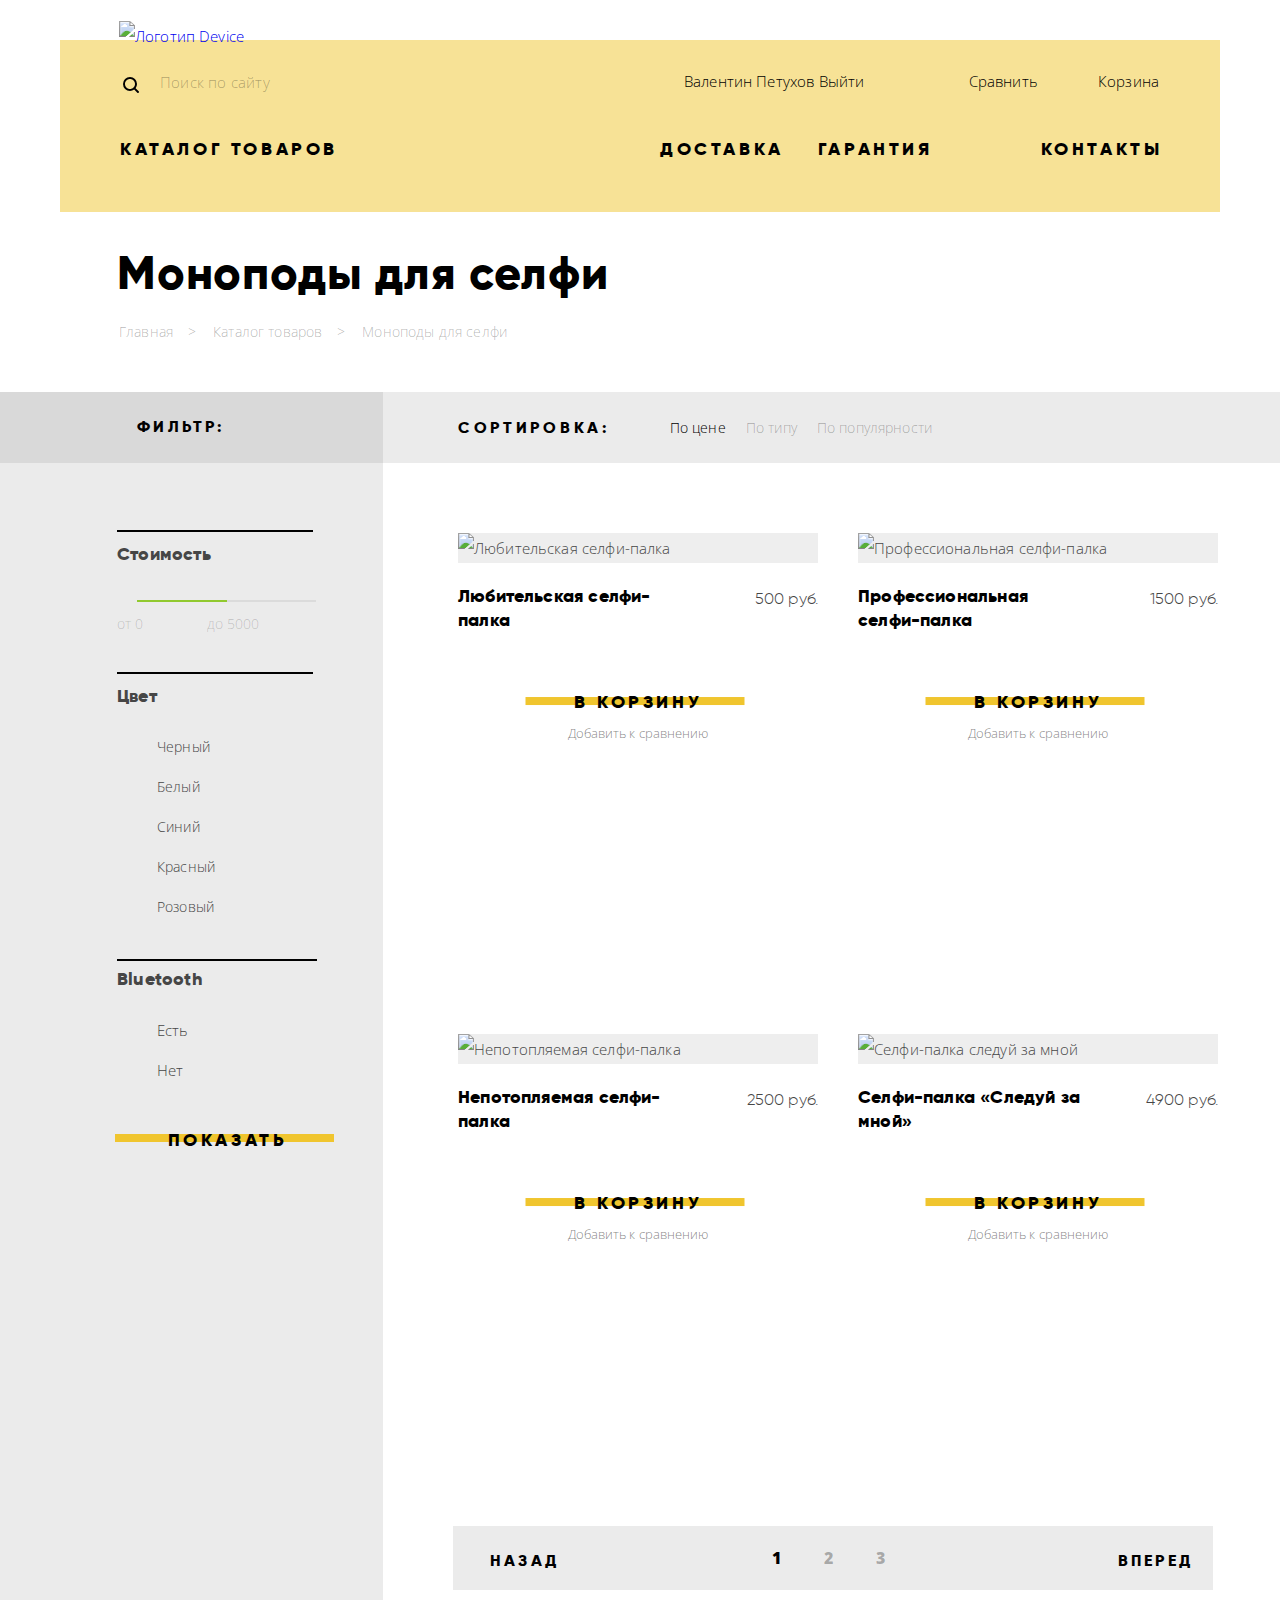
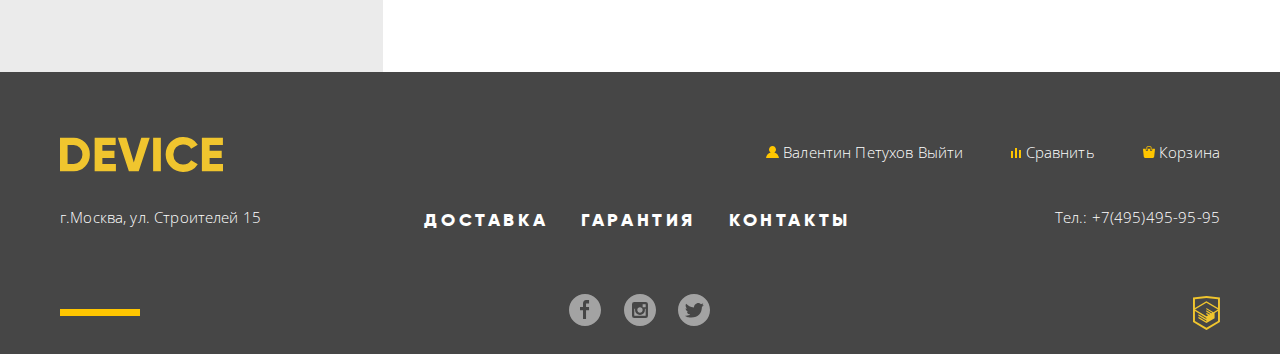
==== commit c1979fb1: "ПП каталог + минификация CSS файла" ====
--- a/catalog.html
+++ b/catalog.html
@@ -5,11 +5,10 @@
 	<title>HTML Academy: Девайс. Каталог</title>
 	<!-- Подключение шрифтов -->
 	<link href="https://fonts.googleapis.com/css?family=Open+Sans:300&display=swap&subset=cyrillic" rel="stylesheet">
-	<link href="fonts/gilroy/gilroy.css" rel="stylesheet">
 	<!-- Подключение Normalize.css -->
 	<link rel="stylesheet" href="css/normalize.css">
 	<!-- Подключение собственных стилей -->
-	<link rel="stylesheet" href="css/style.css">
+	<link rel="stylesheet" href="css/style.min.css">
 </head>
 <body>
 	<header class="main-header">
@@ -18,7 +17,7 @@
 				<img src="img/logo.svg" alt="Логотип Device" width="100" height="100">
 			</a>
 			
-			<nav class="main-navigation">
+			<nav class="main-navigation main-navigation-catalog">
 				<div class="main-navigation-wrapper">
 					<form class="search-wrapper" action="https://echo.htmlacademy.ru" method="post">
 						<input class="search" type="search" placeholder="Поиск по сайту">
@@ -58,9 +57,9 @@
 						</li>
 					</ul>
 					<ul class="navigation-list">
-						<li><a href="#">Доставка</a></li>
-						<li><a href="#">Гарантия</a></li>
-						<li><a href="#">Контакты</a></li>
+						<li class="navigation-list-item"><a href="#">Доставка</a></li>
+						<li class="navigation-list-item"><a href="#">Гарантия</a></li>
+						<li class="navigation-list-item"><a href="#">Контакты</a></li>
 					</ul>
 				</div>
 			</nav>
@@ -68,7 +67,7 @@
 	</header>
 	
 	<main class="container">
-		<div class="wrapper-content">
+		<div class="wrapper-content header-catalog">
 			<h1 class="page-title">Моноподы для селфи</h1>
 			<ul class="breadcrumbs">
 				<li><a href="index.html">Главная</a></li>
@@ -181,7 +180,7 @@
 						</div>
 						<p class="catalog-item-price-wrap">
 							<a href="#" class="button-link">Любительская селфи-палка</a>
-							<span class="catalog-item-price">500 руб.</span>
+							<span class="catalog-item-price">500&nbsp;руб.</span>
 						</p>
 					</div>
 					<div class="catalog-item">
@@ -194,7 +193,7 @@
 						</div>
 						<p class="catalog-item-price-wrap">
 							<a href="#" class="button-link">Профессиональная селфи-палка</a>
-							<span class="catalog-item-price">1500 руб.</span>
+							<span class="catalog-item-price">1500&nbsp;руб.</span>
 						</p>
 					</div>				
 					<div class="catalog-item">
@@ -207,7 +206,7 @@
 						</div>
 						<p class="catalog-item-price-wrap">
 							<a href="#" class="button-link">Непотопляемая селфи-палка</a>
-							<span class="catalog-item-price">2500 руб.</span>
+							<span class="catalog-item-price">2500&nbsp;руб.</span>
 						</p>
 					</div>
 					<div class="catalog-item catalog-item-new">
@@ -219,8 +218,8 @@
 							<img class="" src="img/product/item-4.jpg" alt="Селфи-палка следуй за мной" width="360" height="380">
 						</div>
 						<p class="catalog-item-price-wrap">
-							<a href="#" class="button-link">Селфи-палка следуй за мной</a>
-							<span class="catalog-item-price">4900 руб.</span>
+							<a href="#" class="button-link">Селфи-палка «Следуй за мной»</a>
+							<span class="catalog-item-price">4900&nbsp;руб.</span>
 						</p>
 					</div>
 				</div>
@@ -253,8 +252,8 @@
 			</a>
 			<nav class="footer-navigation">
 				<ul class="user-navigation user-navigation-footer">
-					<li class="user-navigation-link-footer">                                
-						<a class="user-navigation-link-footer" href="login.html"><svg width="13px" height="12px" viewBox="0 0 13 12" version="1.1" xmlns="http://www.w3.org/2000/svg" xmlns:xlink="http://www.w3.org/1999/xlink">
+					<li class="navigation-link-footer">                                
+						<a class="navigation-link-footer" href="login.html"><svg width="13px" height="12px" viewBox="0 0 13 12" version="1.1" xmlns="http://www.w3.org/2000/svg" xmlns:xlink="http://www.w3.org/1999/xlink">
 							<g id="Styleguide" stroke="none" stroke-width="1" fill="none" fill-rule="evenodd">
 								<g transform="translate(-975.000000, -5572.000000)" fill="#FFC600">
 									<g transform="translate(866.000000, 5559.000000)">
--- a/css/style.min.css
+++ b/css/style.min.css
@@ -0,0 +1 @@
+@font-face{font-family:Gilroy;font-weight:300;font-style:normal;src:local('Gilroy Light'),local('Gilroy-Light'),url(../fonts/gilroy/Gilroylight.woff2) format('woff2'),url(../fonts/gilroy/Gilroylight.woff) format('woff'),url(../fonts/gilroy/Gilroylight.ttf) format('truetype')}@font-face{font-family:Gilroy;font-weight:800;font-style:normal;src:local('Gilroy ExtraBold'),local('Gilroy-ExtraBold'),url(../fonts/gilroy/Gilroyextrabold.woff2) format('woff2'),url(../fonts/gilroy/Gilroyextrabold.woff) format('woff'),url(../fonts/gilroy/Gilroyextrabold.ttf) format('truetype')}body{font-family:'Open Sans',Arial,sans-serif;font-size:15px;font-weight:300;font-style:normal;font-stretch:normal;line-height:30px;margin:0;padding:0;letter-spacing:.15px;color:#464646;background-color:#fff}a{text-decoration:none}.visually-hidden{position:absolute;clip:rect(0,0,0,0);width:1px;height:1px}.wrapper-content{width:1160px;margin:0 auto;padding:0 20px}.header-content{box-sizing:border-box;padding-top:21px;background:linear-gradient(to bottom,#fff,#fff 40px,#f7e296 40px)}.header-logo{display:inline-block;margin-left:39px;vertical-align:baseline}.header-logo img{width:165px;height:35px}.header-logo[href]:focus,.header-logo[href]:hover{opacity:.6}.header-logo[href]:active{opacity:.3}.main-navigation{position:relative;min-height:259px;padding-top:15px}.main-navigation-catalog{min-height:146px}.main-navigation-wrapper{display:flex;padding-right:41px;padding-left:40px;justify-content:space-between}.main-navigation-wrapper:last-child{padding-top:38px}.search{font-family:'Open Sans',Arial,sans-serif;font-size:15px;font-weight:300;line-height:30px;letter-spacing:.2px;color:rgba(0,0,0,1)}.search::placeholder{color:rgba(0,0,0,.3)}.search:hover::placeholder{color:rgba(0,0,0,.6)}.search:focus::placeholder{color:rgba(0,0,0,1)}.user-nav .search:focus{border-bottom:2px solid rgba(0,0,0,1)}.search-wrapper{position:relative;width:440px;margin-right:80px}.search{width:100%;padding-left:40px;border-top:none;border-right:none;border-bottom:2px solid transparent;border-left:none;background-color:transparent}.search-button{line-height:30px;position:absolute;right:0;bottom:0;height:49px;padding:8px 18px;cursor:pointer;letter-spacing:2px;text-transform:none;opacity:0;border:2px solid rgba(0,0,0,1);background-color:transparent}.search:focus{opacity:1;border-bottom:2px solid #000}.search:active{opacity:1;border-bottom:2px solid rgba(255,255,255,.3)}.search-button:focus,.search-button:hover,.search:focus~.search-button{opacity:1}.search-button:focus,.search-button:hover{color:#fff;background-color:#000}.search-button:active{color:rgba(255,255,255,.3);background-color:#000}.search-wrapper::before{position:absolute;top:11px;left:3px;width:16px;height:16px;content:'';background-image:url(../img/icon/search.svg);background-repeat:no-repeat}.navigation{display:flex;min-width:500px;justify-content:space-between}.manufacturers,.navigation-list,.services-content,.site-navigation-item,.site-navigation-section,.user-navigation{list-style:none}.navigation-link,.user-navigation a{line-height:30px;color:#000}.navigation-catalog::after{position:absolute;top:3px;right:-20px;width:16px;height:16px;content:'';opacity:.3;background-image:url(../img/navigation/plus.svg);background-repeat:no-repeat;background-position:0 0}.navigation-list a,.site-navigation-item a,.site-navigation-section a{text-transform:uppercase;color:#000}.navigation-link:focus,.navigation-link:hover,.navigation-list a:focus,.navigation-list a:hover,.site-navigation-item a:focus,.site-navigation-item a:hover,.site-navigation-section a:focus,.site-navigation-section a:hover,.user-navigation a:focus,.user-navigation a:hover{color:rgba(0,0,0,.6)}.navigation-link:active,.navigation-list a:active,.site-navigation-item a:active,.site-navigation-section a:active,.user-navigation a:active{color:rgba(0,0,0,.3)}.navigation-list{font-family:Gilroy,Tahoma,Geneva,sans-serif;font-size:18px;font-weight:800;line-height:1.33;text-align:left;letter-spacing:3.6px}.site-navigation-section a{text-transform:none}.navigation-link__compare{position:relative;padding-left:20px}.navigation-link__compare::before{position:absolute;top:14px;left:-2px;width:14px;height:12px;content:'';background-image:url(../img/icon/compare.svg);background-repeat:no-repeat;background-position:0 0}.navigation-link__cart{position:relative;margin-left:40px;padding-left:20px}.navigation-link__cart::before{position:absolute;top:12px;left:-2px;width:14px;height:12px;content:'';background-image:url(../img/icon/cart.svg);background-repeat:no-repeat;background-position:0 0}.navigation-link__cart:focus::before,.navigation-link__cart:hover::before,.navigation-link__compare:focus::before,.navigation-link__compare:hover::before,.user-navigation-link:focus::before,.user-navigation-link:hover::before{opacity:.6}.navigation-link__cart:active::before,.navigation-link__compare:active::before,.user-navigation-link:active::before{opacity:.3}.navigation-list,.popular-products,.site-navigation-list,.user-navigation{margin:0;padding:0}.site-navigation-list{position:relative;width:246px;margin-right:274px;padding-right:20px}.site-navigation-item .navigation-list{position:relative}.site-navigation-item .navigation-list::after{position:absolute;top:3px;left:230px;width:16px;height:16px;content:'';opacity:.3;background-image:url(../img/navigation/plus.svg);background-repeat:no-repeat;background-position:0 0}.user-navigation{flex-grow:1}.user-navigation-link{line-height:35px;position:relative;padding-left:25px}.user-navigation-link::before{position:absolute;top:5px;left:1px;width:14px;height:12px;content:'';background-image:url(../img/icon/user.svg);background-repeat:no-repeat;background-position:0 0}.site-navigation-item .site-navigation-link{font-family:'Open Sans',Arial,sans-serif;font-size:15px;font-weight:300;font-style:normal;font-stretch:normal;line-height:30px;display:block;color:#000}.site-navigation-item .site-navigation-link:hover{opacity:1}.site-navigation-section{margin:0;padding:0}.site-navigation-inner-list{position:absolute;z-index:1;top:20px;left:-30px;display:none;display:flex;width:1105px;margin:0;margin-left:-30px;padding:0;padding-top:15px;padding-bottom:30px;padding-left:55px;list-style:none;background-color:#f7e296}.site-navigation-inner-list li{width:240px}.navigation-list+.site-navigation-inner-list{opacity:0}.site-navigation-list:first-child:hover .site-navigation-inner-list{opacity:1}.navigation-catalog{position:relative;display:inline;min-width:auto;text-transform:uppercase;color:#000}.navigation-list{display:flex;min-width:518px}.navigation-list-item{margin-right:34px}.navigation-list-item:last-child{margin-left:74px}.navigation-list li:first-child{padding-left:0}.main-content{width:1160px;margin:0 auto;padding:0 20px;background:linear-gradient(to bottom,#f7e296,#f7e296 80px,#fff 80px)}.slider{position:relative;height:550px}.slider-wrapper{position:relative;display:flex;justify-content:space-between}.slider-content{margin-right:80px}.slider-content h2{font-family:Gilroy,Tahoma,Geneva,sans-serif;font-size:47px;font-weight:800;line-height:56px;position:relative;z-index:2;margin:0;margin-bottom:19px;padding-top:37px;letter-spacing:.5px;color:#000}.slider-content h2::before{position:absolute;top:-5px;width:100px;height:8px;content:'';background-color:#fff}.slider-content h2::after{font-family:Gilroy,Tahoma,Geneva,sans-serif;font-size:180px;font-weight:800;line-height:56px;position:absolute;z-index:-1;top:7px;right:11px;width:140px;content:'';color:#fff}.one h2::after{content:'01'}.two h2::after{content:'02'}.three h2::after{content:'03'}.slider-content p{font-size:15px;font-weight:300;line-height:30px;max-width:481px;margin:0;margin-bottom:53px;color:#464646}.slider-list{margin:0;padding:0;list-style:none}.slider-controls label{display:inline-block;width:12px;height:12px;margin-right:20px;cursor:pointer;vertical-align:top;border-radius:50%;background-image:url(../img/slider/slider-button-empty.png)}.slider-controls{font-size:0;position:absolute;z-index:20;right:64px;bottom:43%}.slide{display:none}#product-1:checked~.slider #slide1,#product-2:checked~.slider #slide2,#product-3:checked~.slider #slide3{display:block}#product-1:checked~.slider label[for=product-1],#product-2:checked~.slider label[for=product-2],#product-3:checked~.slider label[for=product-3]{width:12px;height:12px;background-image:url(../img/slider/slider-button-active.png)}.table-specifications{margin-top:46px;margin-bottom:92px;border-spacing:0;border-collapse:collapse;border:0}.parameter{font-family:Gilroy,Tahoma,Geneva,sans-serif;font-size:13px;font-weight:300;line-height:20px;margin:0;padding:0;padding-left:65px;letter-spacing:.1px;color:#000}.parameter:first-child{padding-left:0}.value{font-size:36px;font-weight:300;line-height:48px;max-width:155px;margin:0;padding:0;padding:10px;padding-left:65px;letter-spacing:.7px;word-wrap:break-word;color:#464646}.value:first-child{padding-left:0}.slider-img{position:relative}.slider-img img{position:absolute;top:-42px;left:90px}.popular-products{display:flex}.popular-products li{margin-left:40px;list-style:none}.popular-products li:first-child{margin-left:0}.services{position:relative;display:flex;padding-top:33px;padding-bottom:41px;background:linear-gradient(to bottom,#fff,#fff 163px,rgba(229,229,229,1) 163px);flex-grow:1}.control-buttons{border-right:2px solid #000}.control-buttons ul{width:280px;margin:0;padding:0;list-style:none}.services-content{margin:0;padding:0}.services-content-wrapper{width:100%;margin-left:120px;padding-top:104px;padding-bottom:90px}.services-content-wrapper h2{font-family:Gilroy,Tahoma,Geneva,sans-serif;font-size:47px;font-weight:800;line-height:48px;width:460px;margin:0;padding:0;padding-bottom:15px;letter-spacing:.47px;color:#000}.services-content-wrapper p{font-size:15px;line-height:30px;width:460px}.services-button{min-width:100%}.info-menu-item{width:160px;padding-right:114px}.tab-wrapper{display:flex}.tab-controls{width:277px;padding-top:105px;padding-left:0;list-style:none;text-align:center;border-right:7px solid #000}.info-menu-item{margin-bottom:41px}.delivery{position:relative}.delivery::after{position:absolute;top:11px;right:-230px;width:136px;height:164px;content:'';background-image:url(../img/services/delivery.svg)}.warranty{position:relative}.warranty::after{position:absolute;top:7px;right:-231px;width:136px;height:164px;content:'';background-image:url(../img/services/warranty.svg)}.warranty{position:relative}.warranty::after{position:absolute;top:7px;right:-231px;width:171px;height:195px;content:'';background-image:url(../img/services/warranty.svg)}.credit{position:relative}.credit::after{position:absolute;top:0;right:-250px;width:156px;height:188px;content:'';background-image:url(../img/services/credit.svg)}.tab{display:none}#tab1:checked~.wrapper-content #tab-1,#tab2:checked~.wrapper-content #tab-2,#tab3:checked~.wrapper-content #tab-3{display:block}.btn{font-family:Gilroy,Tahoma,Geneva,sans-serif;font-size:18px;font-weight:800;line-height:1.33;position:relative;z-index:1;display:flex;text-align:center;letter-spacing:3.6px;text-transform:uppercase;color:#000;border:none;background-color:transparent;justify-content:center;align-items:center}.btn::before{position:absolute;z-index:-1;top:25%;left:0;width:282px;height:50%;content:'';transition:inherit;color:#000;background-color:#f0c52e}.btn:active{color:rgba(0,0,0,.3)}.btn:active::before{top:-10px;height:40px}.services-button-active,.services-button-active:active,.services-button-active:focus,.services-button-active:hover{font-family:Gilroy,Tahoma,Geneva,sans-serif;font-size:18px;font-weight:800;line-height:1.33;position:relative;z-index:1;text-align:center;letter-spacing:3.6px;text-transform:uppercase;color:#f0c52e}.services-button-active::before{position:absolute;z-index:-1;top:-10px;height:40px;content:'';transition:all .2s;background-color:#000}.services-button{font-family:Gilroy,Tahoma,Geneva,sans-serif;font-size:18px;font-weight:800;line-height:1.33;position:relative;z-index:1;display:flex;text-align:center;letter-spacing:3.6px;text-transform:uppercase;color:#000;border:none;background-color:transparent;justify-content:center;align-items:center}.services-button::before{position:absolute;z-index:-1;top:6px;left:0;width:100%;height:8px;content:'';transition:inherit;color:#000;background-color:#f0c52e}.services-button:hover::before{top:-10px;height:40px}.services-button:active{color:#f0c52e}.services-button:active::before{position:absolute;z-index:-1;top:-10px;width:282px;height:40px;content:'';transition:all .2s;background-color:#000}.manufacturers{display:flex;margin-top:90px;margin-bottom:100px;padding:0;justify-content:center}.manufacturers li{width:260px;margin-left:40px;list-style:none}.manufacturers li:first-child{margin-left:0}.manufacturers a{opacity:.2;-webkit-filter:grayscale(100%);-moz-filter:grayscale(100%);-ms-filter:grayscale(100%);-o-filter:grayscale(100%);filter:grayscale(100%);filter:gray}.manufacturers a:hover{opacity:1;-webkit-filter:grayscale(0);-moz-filter:grayscale(0);-ms-filter:grayscale(0);-o-filter:grayscale(0);filter:grayscale(0);filter:gray}.index-columns{display:flex;justify-content:space-between}.contacts{padding-bottom:90px;padding-left:42px}.about{width:470px}.contacts{width:560px}.about h2,.contacts h2{font-family:Gilroy,Tahoma,Geneva,sans-serif;font-size:47px;font-weight:800;line-height:1.02;text-align:left;letter-spacing:.5px}.about-title{position:relative;padding-bottom:7px}.about-title::before{position:absolute;top:-50px;left:0;width:80px;height:8px;content:'';background-color:#000}.contacts-title{position:relative;padding-bottom:7px}.contacts-title::before{position:absolute;top:-50px;left:0;width:80px;height:8px;content:'';background-color:#000}.contacts-img-wrapper{padding-top:23px}.about-button,.contacts-button{font-family:Gilroy,Tahoma,Geneva,sans-serif;font-size:18px;font-weight:800;line-height:1.33;position:relative;z-index:1;display:flex;width:225px;margin-top:69px;margin-left:19px;text-align:center;letter-spacing:3.6px;text-transform:uppercase;color:#000;border:none;background-color:transparent;justify-content:center;align-items:center}.about-button{margin-top:64px}.about-button::before,.contacts-button::before{position:absolute;z-index:-1;top:7px;left:-19px;width:260px;height:8px;content:'';transition:inherit;color:#000;background-color:#f0c52e}.about-button:hover::before,.contacts-button:hover::before{top:-10px;height:40px}.about-button:active,.contacts-button:active{color:rgba(0,0,0,.3)}.about-button:active::before,.contacts-button:active::before{top:-10px;height:40px}.partners-content{font-size:15px;line-height:30px;width:481px;padding-top:15px}.partners-list{font-weight:700;line-height:40px;margin-bottom:64px;padding-top:50px;padding-left:33px;list-style-type:none;letter-spacing:normal;color:#000}.partners-item{position:relative}.partners-item::before{position:absolute;left:-33px;content:'◦';color:#e5e5e5}.header-catalog{display:flex;flex-direction:column}.page-title{min-height:47px;margin:0;margin-top:39px;margin-bottom:35px;margin-left:60px;padding:0;padding:20px}.breadcrumbs{display:flex;min-height:24px;margin:0;margin-bottom:45px;margin-left:59px;padding:0}.container{margin-top:-69px}.container h1{font-family:Gilroy,Tahoma,Geneva,sans-serif;font-size:47px;font-weight:800;margin:0;margin-top:115px;padding:0;padding-bottom:12px;padding-left:57px;letter-spacing:.8px;color:#000}.breadcrumbs{font-size:14px;font-weight:300;list-style:none;color:rgba(0,0,0,.3)}.breadcrumbs a{color:rgba(0,0,0,.3)}.breadcrumbs a:focus,.breadcrumbs a:hover{color:rgba(0,0,0,.6)}.breadcrumbs a:active{color:rgba(0,0,0,.1)}.breadcrumbs-current a,.breadcrumbs-current a:active,.breadcrumbs-current a:hover{color:rgba(0,0,0,.3)}.sort-list{padding-right:200px;list-style:none;color:#000}.sort-list-updown{margin-left:40px}.sort-list-up{position:relative;padding-left:20px}.sort-list-up::before{position:absolute;top:5px;right:0;width:11px;height:10px;content:'';transform:rotate(180deg);opacity:.2;background-image:url(../img/icon/icon-sort.svg)}.sort-list-down:hover::before,.sort-list-up:hover::before{opacity:.4}.sort-list-down:active::before,.sort-list-up:active::before{opacity:1}.sort-list-down{position:relative;padding-right:25px}.sort-list-down::before{position:absolute;top:5px;right:0;width:11px;height:10px;content:'';opacity:.2;background-image:url(../img/icon/icon-sort.svg)}.sort-list-item{font-size:14px;text-transform:none;color:rgba(0,0,0,.3)}.sort-list-item:focus,.sort-list-item:hover{color:rgba(0,0,0,.6)}.sort-list-item:active{color:#000}.active{color:#000}.catalog-item-price-wrap{display:flex;padding-top:6px;justify-content:space-between}.catalog-item-price-wrap a{font-family:Gilroy,Tahoma,Geneva,sans-serif;font-size:18px;font-weight:800;line-height:24px;width:235px;letter-spacing:.18px;text-transform:none;color:#000}.catalog-item-price{font-family:Gilroy,Tahoma,Geneva,sans-serif;font-size:16px;font-weight:300;color:#464646}.product-item-link{font-family:Gilroy,Tahoma,Geneva,sans-serif;font-size:18px;font-weight:800;line-height:24px;display:inline-block;text-transform:none;color:#000}.product-wrapper-img{display:flex;width:160px;height:160px;background-color:#f7e296}.product-item-link:focus .product-wrapper-img,.product-item-link:hover .product-wrapper-img{background-color:#f0c52e}.product-item-link:active .product-item-text,.product-item-link:active img{opacity:.5}.product-item-link:active .product-wrapper-img{background-color:#f0c52e}.product-wrapper-img img{margin:auto auto}.product-wrapper p{width:160px;padding-top:15px;letter-spacing:.18px}.catalog{display:flex;justify-content:center}.catalog-wrapper{display:flex;flex-direction:column;flex-grow:1}.catalog-filter{display:flex;flex-direction:column;background-color:#ebebeb;flex-grow:1}.catalog-filter form{width:268px;margin-left:auto}.catalog-sorting{display:flex;height:71px;background-color:#ebebeb;-webkit-align-items:center;align-items:center}.catalog-sorting h2{font-family:Gilroy,Tahoma,Geneva,sans-serif;font-size:16px;font-weight:800;padding-left:75px;letter-spacing:3.7px;text-transform:uppercase;color:#000}.catalog-list{display:flex;width:760px;margin-top:70px;margin-right:auto;padding-left:75px;flex-wrap:wrap;justify-content:space-between}.filter-title{font-family:Gilroy,Tahoma,Geneva,sans-serif;font-size:16px;font-weight:800;line-height:24px;display:flex;flex-direction:column;width:268px;margin-left:auto;padding-top:10px;padding-right:68px;padding-bottom:10px;letter-spacing:3.2px;text-transform:uppercase;color:#000;align-items:center;justify-content:center}.filter-title-wrapper{height:71px;background-color:#d9d9d9}.catalog-item{position:relative;width:360px;min-height:470px;margin-bottom:31px}.catalog-item:focus-within .curtain{z-index:3}.catalog-item:nth-last-child(2){margin-bottom:0}.catalog-item:nth-last-child(1){margin-bottom:0}.img-wrapper{background-color:#eee}.catalog-item:hover img{opacity:.5}.catalog-item:hover .curtain{z-index:2}.catalog-item-new::before{position:absolute;top:28px;right:27px;width:61px;height:61px;content:'';background-image:url(../img/product/NEW.png)}.curtain{position:absolute;z-index:-1;top:40%;left:50%;transform:translate(-50%,-50%)}.catalog-compare-button:focus,.catalog-compare-button:hover{opacity:.5}.catalog-compare-button:active{opacity:.2}.catalog-button:focus~img,.catalog-compare-button:focus~img{opacity:.5}.contols{display:flex}.sort-list{display:flex}.sort-list .sort-list-item{margin-left:20px}.breadcrumbs li:first-child{margin-left:0}.breadcrumbs li{position:relative;margin-left:40px}.breadcrumbs li::after{position:absolute;right:-20px;bottom:20px;width:5px;height:10px;content:'>'}.breadcrumbs li:last-child::after{content:''}.pagination{display:flex;width:760px;margin-top:22px;margin-right:20px;margin-bottom:82px;margin-left:70px;padding:0;background-color:rgba(0,0,0,.08);justify-content:space-between}.pagination-list{display:flex;margin:0;padding:0;list-style:none;justify-content:space-between}.pagination-item a{font-size:16px;font-weight:800;line-height:24px;display:block;padding:20px;letter-spacing:3.2px;text-transform:uppercase;color:rgba(0,0,0,.3)}.pagination-item a:focus,.pagination-item a:hover{color:rgba(0,0,0,.6)}.pagination-item a:active{color:#000}.pagination-item-current a{color:#000}.button-pagination{font-family:Gilroy,Tahoma,Geneva,sans-serif;font-size:16px;font-weight:800;line-height:24px;margin:0;padding:0;padding-top:6px;padding-right:20px;padding-left:37px;letter-spacing:3.2px;text-transform:uppercase;color:#000;border:none;background-color:transparent}.button-pagination:focus,.button-pagination:hover{background-color:#d9d9d9}.button-pagination:active{opacity:.3;color:rgba(0,0,0,.3);background-color:#d9d9d9}fieldset.catalog-filter-range{width:100px;margin-top:67px;margin-bottom:0;border:none;border-top:2px solid rgba(0,0,0,1);border-bottom:2px solid rgba(0,0,0,1)}.catalog-filter-range{position:relative;height:140px;padding:0}.catalog-filter-range legend{font-family:Gilroy,Tahoma,Geneva,sans-serif;font-size:18px;font-weight:800;line-height:24px;position:absolute;top:10px;left:0;letter-spacing:.2px}.catalog-filter-range label{font-size:14px;font-weight:300;line-height:24px;position:absolute;top:30px;letter-spacing:normal;color:rgba(0,0,0,.2)}.catalog-filter-range label:last-of-type{left:90px}.catalog-filter-range button{font-size:0;line-height:0;color:transparent}.filter-price{position:relative;width:196px;margin-top:50px}.filter-price::before{position:absolute;top:18px;left:20px;width:179px;height:2px;content:'';background-color:rgba(219,219,219,1)}.filter-price::after{position:absolute;top:18px;left:20px;width:90px;height:2px;content:'';background-color:rgba(145,201,47,1)}.filter-price button{font-size:0;line-height:0;position:absolute;top:10px;width:20px;height:22px;cursor:pointer;color:transparent;border:none;background-color:transparent;background-image:url(../img/filter/filter-button.svg);background-repeat:no-repeat}.filter-price button:active{width:22px;height:24px;background-image:url(../img/filter/filter-button.svg)}.filter-price button:first-of-type{left:0}.filter-price button:last-of-type{left:110px}.filter-button{width:200px}fieldset.catalog-filter-color{width:200px;margin-bottom:-4px;border:none;border-bottom:2px solid rgba(0,0,0,1)}.catalog-filter-color{position:relative;min-height:285px;padding:0}.catalog-filter-color legend{font-family:Gilroy,Tahoma,Geneva,sans-serif;font-size:18px;font-weight:800;line-height:24px;position:absolute;top:10px;left:0;letter-spacing:.2px}.catalog-filter-color ul{display:block;margin:0;margin-top:58px;padding:0;list-style:none}.filter-color{padding-bottom:10px}.option{display:block}.check{font-size:14px;position:relative;padding-left:40px;letter-spacing:.14px}.check:focus,.check:hover{opacity:.6}.check:active{opacity:1}.check:disabled{opacity:.25}.check-input{position:absolute;clip:rect(0 0 0 0);-webkit-appearance:none;-moz-appearance:none;appearance:none}.check-box{position:absolute;width:23px;height:23px;margin-left:-39px;background-image:url(../img/filter/checkbox-off.svg)}.check-input:checked+.check-box{width:27px;background-image:url(../img/filter/checkbox-on.svg)}.check-input:focus+.check-box{outline:1px solid #00f}fieldset.catalog-filter-bluethooth-group{width:100px;margin-bottom:-4px;border:none}.catalog-filter-bluethooth-group{position:relative;height:175px;padding:0}.catalog-filter-bluethooth-group legend{font-family:Gilroy,Tahoma,Geneva,sans-serif;font-size:18px;font-weight:800;line-height:24px;position:absolute;top:10px;left:0;letter-spacing:.2px}.catalog-filter-bluethooth-group ul{display:block;margin:0;margin-top:58px;padding:0;list-style:none}.filter-option{padding-bottom:10px}.radio{position:relative;padding-left:40px}.radio:focus,.radio:hover{opacity:.6}.radio:active{opacity:1}.radio:disabled{opacity:.25}.radio-input{position:absolute;clip:rect(0 0 0 0);-webkit-appearance:none;-moz-appearance:none;appearance:none}.radio-box{position:absolute;width:25px;height:25px;margin-left:-39px;background-image:url(../img/filter/radio-off.svg)}.radio-input:checked+.radio-box{background-image:url(../img/filter/radio-on.svg)}.radio-input:focus+.radio-box{outline:1px solid #00f}.main-footer{width:100%;padding-top:65px;background-color:#464646}.main-footer a,.main-footer p{color:#fff}.main-footer a:focus,.main-footer a:hover{color:rgba(255,255,255,.6)}.main-footer a:active{color:rgba(255,255,255,.3)}.footer-row{display:flex;justify-content:space-between}.footer-row:first-child{padding-bottom:21px}.footer-row>a>svg{fill:#f0c52e}.footer-row>a[href]>svg:focus,.footer-row>a[href]>svg:hover{opacity:.8}.footer-row>a[href]>svg:active{opacity:.2}.footer-copyright a{fill:#f0c52e}.footer-copyright a:focus,.footer-copyright a:hover{opacity:.8}.footer-copyright a:active{opacity:.2}.footer-social{display:flex;width:141px;margin:0 auto;padding:0;padding-top:13px;padding-left:26px;list-style:none;flex-wrap:wrap;justify-content:space-between}.navigation-list--footer{display:flex;min-width:0;margin:0;padding:0;padding-top:7px;flex-wrap:wrap}.navigation-list--footer li{padding-left:33px}.wrapper-footer-navigation-list{width:467px}.footer-navigation{display:flex;min-width:500px;justify-content:space-between}.footer-contacts{margin:0;padding:0;padding-bottom:49px}.footer-contacts a{text-decoration:none;color:#fff}.footer-contacts a:hover{color:rgba(255,255,255,.6)}.footer-contacts:nth-child(1){position:relative}.footer-contacts:nth-child(1)::before{position:absolute;bottom:-35px;width:80px;height:7px;content:'';background-color:#ffc600}.social-button{width:35px;height:35px;opacity:.5}.social-button:focus,.social-button:hover{opacity:.8}.social-button:active{opacity:.2}.user-navigation-footer{margin:0;padding-left:190px}.navigation-link-footer,.user-navigation-link-footer{margin:0;padding:0;padding-left:24px}.navigation-link-footer:focus,.navigation-link-footer:hover{opacity:.5}.navigation-link-footer:active,.user-navigation-footer:active{opacity:.3}.modal{position:fixed;color:#000;background-color:#fff;background-image:url(img/pattern-light.jpg);background-repeat:repeat;background-position:0 0;box-shadow:0 10px 20px 0 rgba(4,6,6,.2)}.modal-writeus{z-index:3;top:120px;left:50%;display:none;width:760px;margin-left:-460px;padding-top:80px;padding-right:100px;padding-bottom:80px;padding-left:100px}.modal-close{font-size:0;position:absolute;z-index:5;top:25px;right:25px;width:55px;height:55px;cursor:pointer;opacity:.5;border:none;background-color:transparent;background-image:url(../img/popap/modal-close.svg)}.modal-close:focus,.modal-close:hover{opacity:1}.modal-close:active{opacity:.3}.appointment{font-family:Gilroy,Tahoma,Geneva,sans-serif;font-size:18px;font-weight:800;line-height:24px;display:block;margin-bottom:10px;text-align:left;color:#000}.appointment-item-wrapper{display:flex;justify-content:space-between}.writeus input[type=email],.writeus input[type=text],.writeus textarea{font:inherit;box-sizing:border-box;width:360px;padding:10px 18px;padding-right:40px;color:#000;border:1px solid #fff;background-color:#f2f2f2}.writeus textarea{width:760px}.writeus input[type=email]:hover,.writeus input[type=text]:hover,.writeus textarea:hover{background-color:#eaeaea}.writeus input[type=email]:focus,.writeus input[type=text]:focus,.writeus textarea:focus{opacity:.5;border:3px solid #f0c52e;outline:0;background-color:#fff}.modal-map{z-index:2;top:50%;left:50%;display:none;width:960px;height:560px;margin-top:-280px;margin-left:-475px}.modal-map iframe{position:relative;z-index:3;border:none}.modal-map p{position:absolute;z-index:1;top:0;left:0;margin:0}.modal-show{display:block;animation:bounce .6s}.modal-error{animation:shake .6s}@keyframes bounce{0%{transform:translateY(-2000px)}70%{transform:translateY(30px)}90%{transform:translateY(-10px)}100%{transform:translateY(0)}}@keyframes shake{0%,100%{transform:translateX(0)}10%,30%,50%,70%,90%{transform:translateX(-10px)}20%,40%,60%,80%{transform:translateX(10px)}}.button{font-family:Gilroy,Tahoma,Geneva,sans-serif;font-size:18px;font-weight:800;line-height:1.33;position:relative;z-index:1;display:flex;width:225px;text-align:center;letter-spacing:3.6px;text-transform:uppercase;color:#000;border:none;background-color:transparent;justify-content:center;align-items:center}.button::before{position:absolute;z-index:-1;top:6px;left:0;width:219px;height:8px;content:'';transition:inherit;color:#000;background-color:#f0c52e}.button:hover::before{top:-10px;height:40px}.button:active{color:rgba(0,0,0,.3)}.button:active::before{top:-10px;height:40px}.catalog-compare-button{font-size:13px;line-height:2.77;display:flex;text-align:center;letter-spacing:.1px;color:rgba(0,0,0,.5);justify-content:center}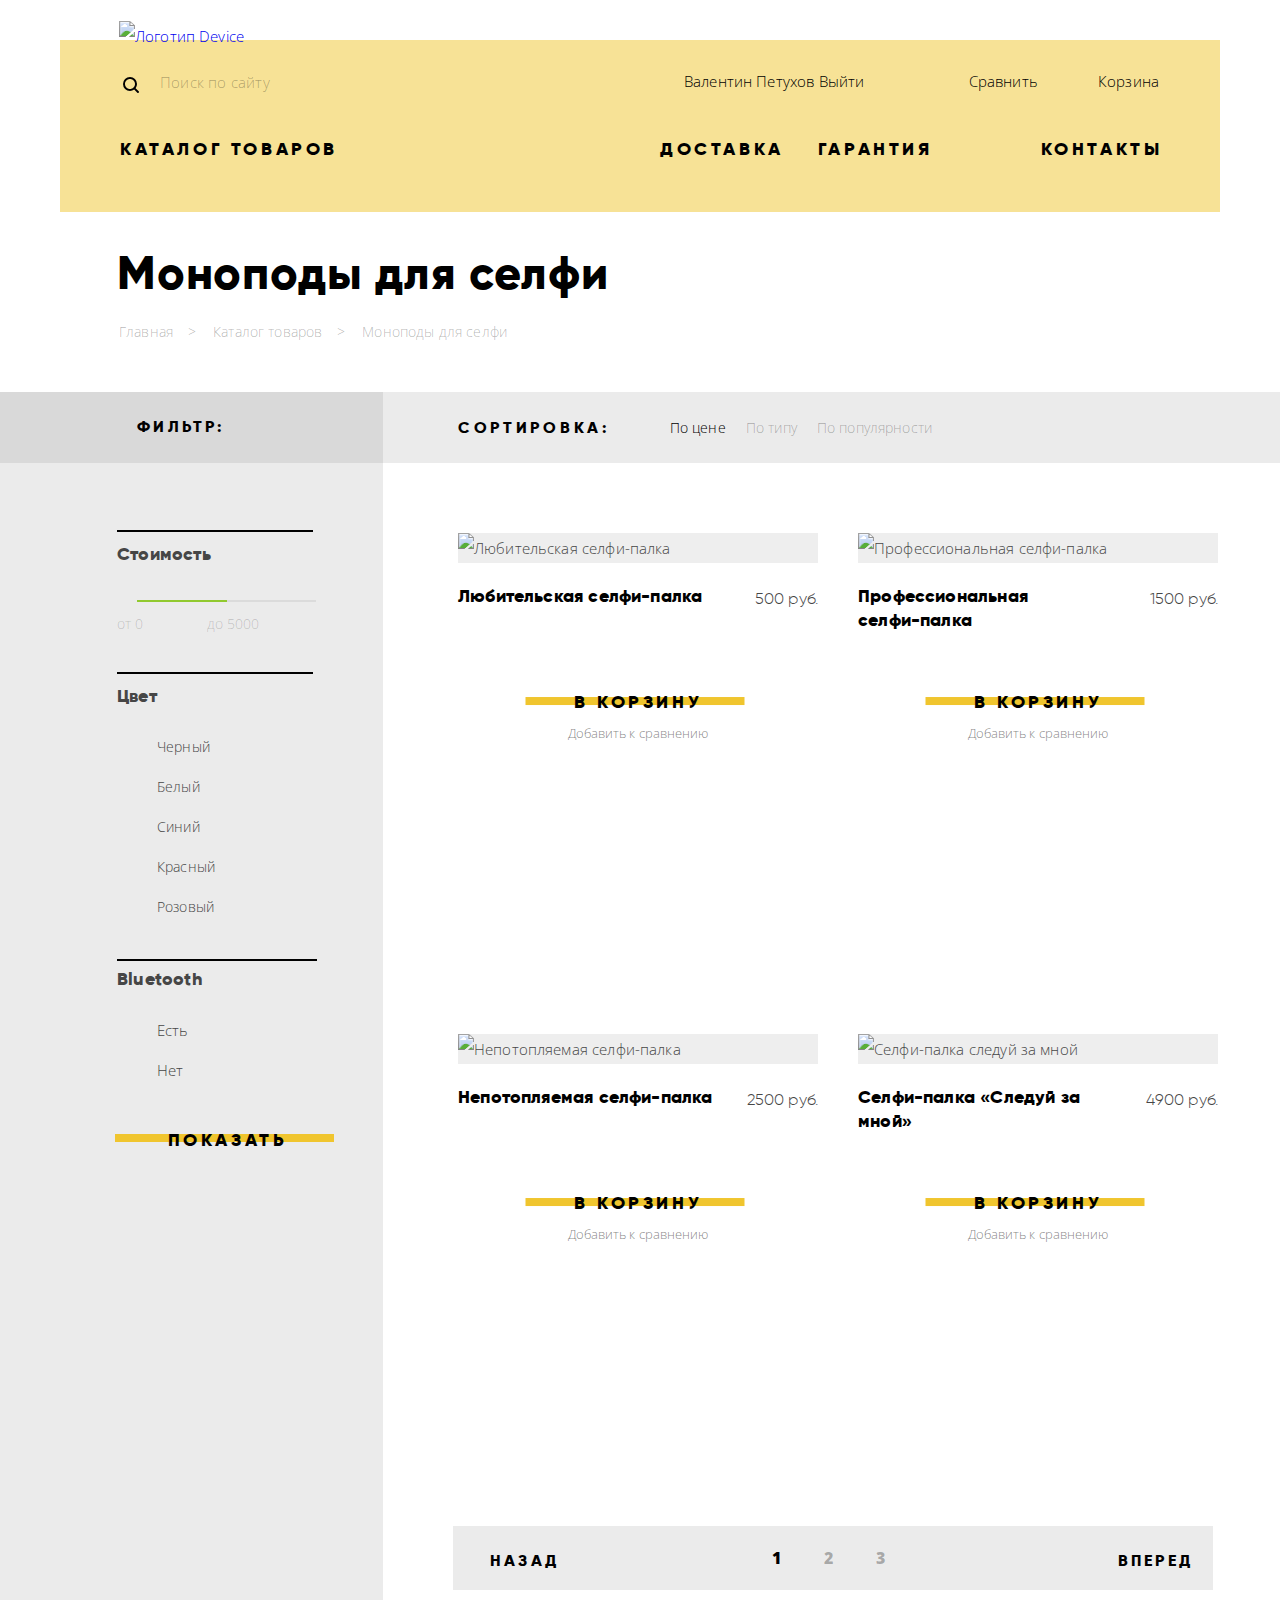
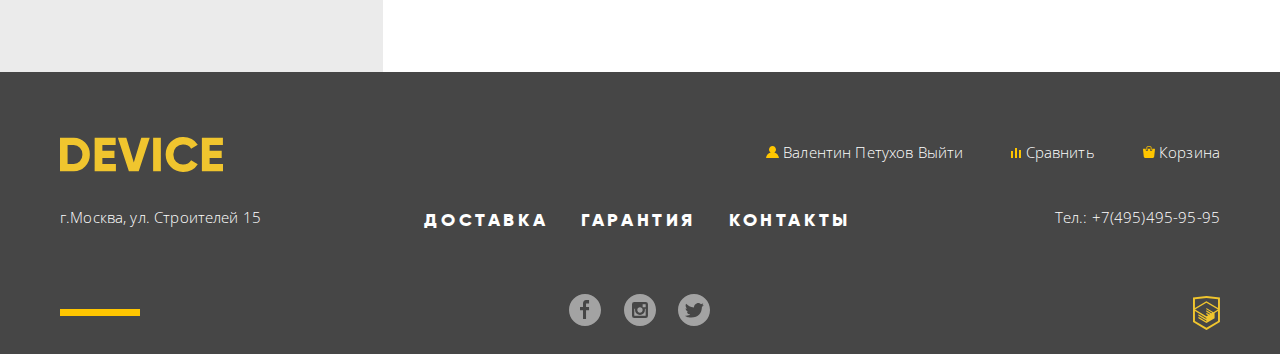
==== commit 5083b4e9: "Валидатором прогнал, добил картинку и в каталоге текст" ====
--- a/catalog.html
+++ b/catalog.html
@@ -179,7 +179,7 @@
 							<img src="img/product/item-1.jpg" alt="Любительская селфи-палка" width="360" height="380">
 						</div>
 						<p class="catalog-item-price-wrap">
-							<a href="#" class="button-link">Любительская селфи-палка</a>
+							<a href="#" class="button-link">Любительская&nbsp;селфи-палка</a>
 							<span class="catalog-item-price">500&nbsp;руб.</span>
 						</p>
 					</div>
@@ -192,7 +192,7 @@
 							<img src="img/product/item-2.jpg" alt="Профессиональная селфи-палка" width="360" height="380">
 						</div>
 						<p class="catalog-item-price-wrap">
-							<a href="#" class="button-link">Профессиональная селфи-палка</a>
+							<a href="#" class="button-link">Профессиональная<br>селфи-палка</a>
 							<span class="catalog-item-price">1500&nbsp;руб.</span>
 						</p>
 					</div>				
@@ -205,7 +205,7 @@
 							<img src="img/product/item-3.jpg" alt="Непотопляемая селфи-палка" width="360" height="380">
 						</div>
 						<p class="catalog-item-price-wrap">
-							<a href="#" class="button-link">Непотопляемая селфи-палка</a>
+							<a href="#" class="button-link">Непотопляемая&nbsp;селфи-палка</a>
 							<span class="catalog-item-price">2500&nbsp;руб.</span>
 						</p>
 					</div>
--- a/css/style.min.css
+++ b/css/style.min.css
@@ -1 +1 @@
-@font-face{font-family:Gilroy;font-weight:300;font-style:normal;src:local('Gilroy Light'),local('Gilroy-Light'),url(../fonts/gilroy/Gilroylight.woff2) format('woff2'),url(../fonts/gilroy/Gilroylight.woff) format('woff'),url(../fonts/gilroy/Gilroylight.ttf) format('truetype')}@font-face{font-family:Gilroy;font-weight:800;font-style:normal;src:local('Gilroy ExtraBold'),local('Gilroy-ExtraBold'),url(../fonts/gilroy/Gilroyextrabold.woff2) format('woff2'),url(../fonts/gilroy/Gilroyextrabold.woff) format('woff'),url(../fonts/gilroy/Gilroyextrabold.ttf) format('truetype')}body{font-family:'Open Sans',Arial,sans-serif;font-size:15px;font-weight:300;font-style:normal;font-stretch:normal;line-height:30px;margin:0;padding:0;letter-spacing:.15px;color:#464646;background-color:#fff}a{text-decoration:none}.visually-hidden{position:absolute;clip:rect(0,0,0,0);width:1px;height:1px}.wrapper-content{width:1160px;margin:0 auto;padding:0 20px}.header-content{box-sizing:border-box;padding-top:21px;background:linear-gradient(to bottom,#fff,#fff 40px,#f7e296 40px)}.header-logo{display:inline-block;margin-left:39px;vertical-align:baseline}.header-logo img{width:165px;height:35px}.header-logo[href]:focus,.header-logo[href]:hover{opacity:.6}.header-logo[href]:active{opacity:.3}.main-navigation{position:relative;min-height:259px;padding-top:15px}.main-navigation-catalog{min-height:146px}.main-navigation-wrapper{display:flex;padding-right:41px;padding-left:40px;justify-content:space-between}.main-navigation-wrapper:last-child{padding-top:38px}.search{font-family:'Open Sans',Arial,sans-serif;font-size:15px;font-weight:300;line-height:30px;letter-spacing:.2px;color:rgba(0,0,0,1)}.search::placeholder{color:rgba(0,0,0,.3)}.search:hover::placeholder{color:rgba(0,0,0,.6)}.search:focus::placeholder{color:rgba(0,0,0,1)}.user-nav .search:focus{border-bottom:2px solid rgba(0,0,0,1)}.search-wrapper{position:relative;width:440px;margin-right:80px}.search{width:100%;padding-left:40px;border-top:none;border-right:none;border-bottom:2px solid transparent;border-left:none;background-color:transparent}.search-button{line-height:30px;position:absolute;right:0;bottom:0;height:49px;padding:8px 18px;cursor:pointer;letter-spacing:2px;text-transform:none;opacity:0;border:2px solid rgba(0,0,0,1);background-color:transparent}.search:focus{opacity:1;border-bottom:2px solid #000}.search:active{opacity:1;border-bottom:2px solid rgba(255,255,255,.3)}.search-button:focus,.search-button:hover,.search:focus~.search-button{opacity:1}.search-button:focus,.search-button:hover{color:#fff;background-color:#000}.search-button:active{color:rgba(255,255,255,.3);background-color:#000}.search-wrapper::before{position:absolute;top:11px;left:3px;width:16px;height:16px;content:'';background-image:url(../img/icon/search.svg);background-repeat:no-repeat}.navigation{display:flex;min-width:500px;justify-content:space-between}.manufacturers,.navigation-list,.services-content,.site-navigation-item,.site-navigation-section,.user-navigation{list-style:none}.navigation-link,.user-navigation a{line-height:30px;color:#000}.navigation-catalog::after{position:absolute;top:3px;right:-20px;width:16px;height:16px;content:'';opacity:.3;background-image:url(../img/navigation/plus.svg);background-repeat:no-repeat;background-position:0 0}.navigation-list a,.site-navigation-item a,.site-navigation-section a{text-transform:uppercase;color:#000}.navigation-link:focus,.navigation-link:hover,.navigation-list a:focus,.navigation-list a:hover,.site-navigation-item a:focus,.site-navigation-item a:hover,.site-navigation-section a:focus,.site-navigation-section a:hover,.user-navigation a:focus,.user-navigation a:hover{color:rgba(0,0,0,.6)}.navigation-link:active,.navigation-list a:active,.site-navigation-item a:active,.site-navigation-section a:active,.user-navigation a:active{color:rgba(0,0,0,.3)}.navigation-list{font-family:Gilroy,Tahoma,Geneva,sans-serif;font-size:18px;font-weight:800;line-height:1.33;text-align:left;letter-spacing:3.6px}.site-navigation-section a{text-transform:none}.navigation-link__compare{position:relative;padding-left:20px}.navigation-link__compare::before{position:absolute;top:14px;left:-2px;width:14px;height:12px;content:'';background-image:url(../img/icon/compare.svg);background-repeat:no-repeat;background-position:0 0}.navigation-link__cart{position:relative;margin-left:40px;padding-left:20px}.navigation-link__cart::before{position:absolute;top:12px;left:-2px;width:14px;height:12px;content:'';background-image:url(../img/icon/cart.svg);background-repeat:no-repeat;background-position:0 0}.navigation-link__cart:focus::before,.navigation-link__cart:hover::before,.navigation-link__compare:focus::before,.navigation-link__compare:hover::before,.user-navigation-link:focus::before,.user-navigation-link:hover::before{opacity:.6}.navigation-link__cart:active::before,.navigation-link__compare:active::before,.user-navigation-link:active::before{opacity:.3}.navigation-list,.popular-products,.site-navigation-list,.user-navigation{margin:0;padding:0}.site-navigation-list{position:relative;width:246px;margin-right:274px;padding-right:20px}.site-navigation-item .navigation-list{position:relative}.site-navigation-item .navigation-list::after{position:absolute;top:3px;left:230px;width:16px;height:16px;content:'';opacity:.3;background-image:url(../img/navigation/plus.svg);background-repeat:no-repeat;background-position:0 0}.user-navigation{flex-grow:1}.user-navigation-link{line-height:35px;position:relative;padding-left:25px}.user-navigation-link::before{position:absolute;top:5px;left:1px;width:14px;height:12px;content:'';background-image:url(../img/icon/user.svg);background-repeat:no-repeat;background-position:0 0}.site-navigation-item .site-navigation-link{font-family:'Open Sans',Arial,sans-serif;font-size:15px;font-weight:300;font-style:normal;font-stretch:normal;line-height:30px;display:block;color:#000}.site-navigation-item .site-navigation-link:hover{opacity:1}.site-navigation-section{margin:0;padding:0}.site-navigation-inner-list{position:absolute;z-index:1;top:20px;left:-30px;display:none;display:flex;width:1105px;margin:0;margin-left:-30px;padding:0;padding-top:15px;padding-bottom:30px;padding-left:55px;list-style:none;background-color:#f7e296}.site-navigation-inner-list li{width:240px}.navigation-list+.site-navigation-inner-list{opacity:0}.site-navigation-list:first-child:hover .site-navigation-inner-list{opacity:1}.navigation-catalog{position:relative;display:inline;min-width:auto;text-transform:uppercase;color:#000}.navigation-list{display:flex;min-width:518px}.navigation-list-item{margin-right:34px}.navigation-list-item:last-child{margin-left:74px}.navigation-list li:first-child{padding-left:0}.main-content{width:1160px;margin:0 auto;padding:0 20px;background:linear-gradient(to bottom,#f7e296,#f7e296 80px,#fff 80px)}.slider{position:relative;height:550px}.slider-wrapper{position:relative;display:flex;justify-content:space-between}.slider-content{margin-right:80px}.slider-content h2{font-family:Gilroy,Tahoma,Geneva,sans-serif;font-size:47px;font-weight:800;line-height:56px;position:relative;z-index:2;margin:0;margin-bottom:19px;padding-top:37px;letter-spacing:.5px;color:#000}.slider-content h2::before{position:absolute;top:-5px;width:100px;height:8px;content:'';background-color:#fff}.slider-content h2::after{font-family:Gilroy,Tahoma,Geneva,sans-serif;font-size:180px;font-weight:800;line-height:56px;position:absolute;z-index:-1;top:7px;right:11px;width:140px;content:'';color:#fff}.one h2::after{content:'01'}.two h2::after{content:'02'}.three h2::after{content:'03'}.slider-content p{font-size:15px;font-weight:300;line-height:30px;max-width:481px;margin:0;margin-bottom:53px;color:#464646}.slider-list{margin:0;padding:0;list-style:none}.slider-controls label{display:inline-block;width:12px;height:12px;margin-right:20px;cursor:pointer;vertical-align:top;border-radius:50%;background-image:url(../img/slider/slider-button-empty.png)}.slider-controls{font-size:0;position:absolute;z-index:20;right:64px;bottom:43%}.slide{display:none}#product-1:checked~.slider #slide1,#product-2:checked~.slider #slide2,#product-3:checked~.slider #slide3{display:block}#product-1:checked~.slider label[for=product-1],#product-2:checked~.slider label[for=product-2],#product-3:checked~.slider label[for=product-3]{width:12px;height:12px;background-image:url(../img/slider/slider-button-active.png)}.table-specifications{margin-top:46px;margin-bottom:92px;border-spacing:0;border-collapse:collapse;border:0}.parameter{font-family:Gilroy,Tahoma,Geneva,sans-serif;font-size:13px;font-weight:300;line-height:20px;margin:0;padding:0;padding-left:65px;letter-spacing:.1px;color:#000}.parameter:first-child{padding-left:0}.value{font-size:36px;font-weight:300;line-height:48px;max-width:155px;margin:0;padding:0;padding:10px;padding-left:65px;letter-spacing:.7px;word-wrap:break-word;color:#464646}.value:first-child{padding-left:0}.slider-img{position:relative}.slider-img img{position:absolute;top:-42px;left:90px}.popular-products{display:flex}.popular-products li{margin-left:40px;list-style:none}.popular-products li:first-child{margin-left:0}.services{position:relative;display:flex;padding-top:33px;padding-bottom:41px;background:linear-gradient(to bottom,#fff,#fff 163px,rgba(229,229,229,1) 163px);flex-grow:1}.control-buttons{border-right:2px solid #000}.control-buttons ul{width:280px;margin:0;padding:0;list-style:none}.services-content{margin:0;padding:0}.services-content-wrapper{width:100%;margin-left:120px;padding-top:104px;padding-bottom:90px}.services-content-wrapper h2{font-family:Gilroy,Tahoma,Geneva,sans-serif;font-size:47px;font-weight:800;line-height:48px;width:460px;margin:0;padding:0;padding-bottom:15px;letter-spacing:.47px;color:#000}.services-content-wrapper p{font-size:15px;line-height:30px;width:460px}.services-button{min-width:100%}.info-menu-item{width:160px;padding-right:114px}.tab-wrapper{display:flex}.tab-controls{width:277px;padding-top:105px;padding-left:0;list-style:none;text-align:center;border-right:7px solid #000}.info-menu-item{margin-bottom:41px}.delivery{position:relative}.delivery::after{position:absolute;top:11px;right:-230px;width:136px;height:164px;content:'';background-image:url(../img/services/delivery.svg)}.warranty{position:relative}.warranty::after{position:absolute;top:7px;right:-231px;width:136px;height:164px;content:'';background-image:url(../img/services/warranty.svg)}.warranty{position:relative}.warranty::after{position:absolute;top:7px;right:-231px;width:171px;height:195px;content:'';background-image:url(../img/services/warranty.svg)}.credit{position:relative}.credit::after{position:absolute;top:0;right:-250px;width:156px;height:188px;content:'';background-image:url(../img/services/credit.svg)}.tab{display:none}#tab1:checked~.wrapper-content #tab-1,#tab2:checked~.wrapper-content #tab-2,#tab3:checked~.wrapper-content #tab-3{display:block}.btn{font-family:Gilroy,Tahoma,Geneva,sans-serif;font-size:18px;font-weight:800;line-height:1.33;position:relative;z-index:1;display:flex;text-align:center;letter-spacing:3.6px;text-transform:uppercase;color:#000;border:none;background-color:transparent;justify-content:center;align-items:center}.btn::before{position:absolute;z-index:-1;top:25%;left:0;width:282px;height:50%;content:'';transition:inherit;color:#000;background-color:#f0c52e}.btn:active{color:rgba(0,0,0,.3)}.btn:active::before{top:-10px;height:40px}.services-button-active,.services-button-active:active,.services-button-active:focus,.services-button-active:hover{font-family:Gilroy,Tahoma,Geneva,sans-serif;font-size:18px;font-weight:800;line-height:1.33;position:relative;z-index:1;text-align:center;letter-spacing:3.6px;text-transform:uppercase;color:#f0c52e}.services-button-active::before{position:absolute;z-index:-1;top:-10px;height:40px;content:'';transition:all .2s;background-color:#000}.services-button{font-family:Gilroy,Tahoma,Geneva,sans-serif;font-size:18px;font-weight:800;line-height:1.33;position:relative;z-index:1;display:flex;text-align:center;letter-spacing:3.6px;text-transform:uppercase;color:#000;border:none;background-color:transparent;justify-content:center;align-items:center}.services-button::before{position:absolute;z-index:-1;top:6px;left:0;width:100%;height:8px;content:'';transition:inherit;color:#000;background-color:#f0c52e}.services-button:hover::before{top:-10px;height:40px}.services-button:active{color:#f0c52e}.services-button:active::before{position:absolute;z-index:-1;top:-10px;width:282px;height:40px;content:'';transition:all .2s;background-color:#000}.manufacturers{display:flex;margin-top:90px;margin-bottom:100px;padding:0;justify-content:center}.manufacturers li{width:260px;margin-left:40px;list-style:none}.manufacturers li:first-child{margin-left:0}.manufacturers a{opacity:.2;-webkit-filter:grayscale(100%);-moz-filter:grayscale(100%);-ms-filter:grayscale(100%);-o-filter:grayscale(100%);filter:grayscale(100%);filter:gray}.manufacturers a:hover{opacity:1;-webkit-filter:grayscale(0);-moz-filter:grayscale(0);-ms-filter:grayscale(0);-o-filter:grayscale(0);filter:grayscale(0);filter:gray}.index-columns{display:flex;justify-content:space-between}.contacts{padding-bottom:90px;padding-left:42px}.about{width:470px}.contacts{width:560px}.about h2,.contacts h2{font-family:Gilroy,Tahoma,Geneva,sans-serif;font-size:47px;font-weight:800;line-height:1.02;text-align:left;letter-spacing:.5px}.about-title{position:relative;padding-bottom:7px}.about-title::before{position:absolute;top:-50px;left:0;width:80px;height:8px;content:'';background-color:#000}.contacts-title{position:relative;padding-bottom:7px}.contacts-title::before{position:absolute;top:-50px;left:0;width:80px;height:8px;content:'';background-color:#000}.contacts-img-wrapper{padding-top:23px}.about-button,.contacts-button{font-family:Gilroy,Tahoma,Geneva,sans-serif;font-size:18px;font-weight:800;line-height:1.33;position:relative;z-index:1;display:flex;width:225px;margin-top:69px;margin-left:19px;text-align:center;letter-spacing:3.6px;text-transform:uppercase;color:#000;border:none;background-color:transparent;justify-content:center;align-items:center}.about-button{margin-top:64px}.about-button::before,.contacts-button::before{position:absolute;z-index:-1;top:7px;left:-19px;width:260px;height:8px;content:'';transition:inherit;color:#000;background-color:#f0c52e}.about-button:hover::before,.contacts-button:hover::before{top:-10px;height:40px}.about-button:active,.contacts-button:active{color:rgba(0,0,0,.3)}.about-button:active::before,.contacts-button:active::before{top:-10px;height:40px}.partners-content{font-size:15px;line-height:30px;width:481px;padding-top:15px}.partners-list{font-weight:700;line-height:40px;margin-bottom:64px;padding-top:50px;padding-left:33px;list-style-type:none;letter-spacing:normal;color:#000}.partners-item{position:relative}.partners-item::before{position:absolute;left:-33px;content:'◦';color:#e5e5e5}.header-catalog{display:flex;flex-direction:column}.page-title{min-height:47px;margin:0;margin-top:39px;margin-bottom:35px;margin-left:60px;padding:0;padding:20px}.breadcrumbs{display:flex;min-height:24px;margin:0;margin-bottom:45px;margin-left:59px;padding:0}.container{margin-top:-69px}.container h1{font-family:Gilroy,Tahoma,Geneva,sans-serif;font-size:47px;font-weight:800;margin:0;margin-top:115px;padding:0;padding-bottom:12px;padding-left:57px;letter-spacing:.8px;color:#000}.breadcrumbs{font-size:14px;font-weight:300;list-style:none;color:rgba(0,0,0,.3)}.breadcrumbs a{color:rgba(0,0,0,.3)}.breadcrumbs a:focus,.breadcrumbs a:hover{color:rgba(0,0,0,.6)}.breadcrumbs a:active{color:rgba(0,0,0,.1)}.breadcrumbs-current a,.breadcrumbs-current a:active,.breadcrumbs-current a:hover{color:rgba(0,0,0,.3)}.sort-list{padding-right:200px;list-style:none;color:#000}.sort-list-updown{margin-left:40px}.sort-list-up{position:relative;padding-left:20px}.sort-list-up::before{position:absolute;top:5px;right:0;width:11px;height:10px;content:'';transform:rotate(180deg);opacity:.2;background-image:url(../img/icon/icon-sort.svg)}.sort-list-down:hover::before,.sort-list-up:hover::before{opacity:.4}.sort-list-down:active::before,.sort-list-up:active::before{opacity:1}.sort-list-down{position:relative;padding-right:25px}.sort-list-down::before{position:absolute;top:5px;right:0;width:11px;height:10px;content:'';opacity:.2;background-image:url(../img/icon/icon-sort.svg)}.sort-list-item{font-size:14px;text-transform:none;color:rgba(0,0,0,.3)}.sort-list-item:focus,.sort-list-item:hover{color:rgba(0,0,0,.6)}.sort-list-item:active{color:#000}.active{color:#000}.catalog-item-price-wrap{display:flex;padding-top:6px;justify-content:space-between}.catalog-item-price-wrap a{font-family:Gilroy,Tahoma,Geneva,sans-serif;font-size:18px;font-weight:800;line-height:24px;width:235px;letter-spacing:.18px;text-transform:none;color:#000}.catalog-item-price{font-family:Gilroy,Tahoma,Geneva,sans-serif;font-size:16px;font-weight:300;color:#464646}.product-item-link{font-family:Gilroy,Tahoma,Geneva,sans-serif;font-size:18px;font-weight:800;line-height:24px;display:inline-block;text-transform:none;color:#000}.product-wrapper-img{display:flex;width:160px;height:160px;background-color:#f7e296}.product-item-link:focus .product-wrapper-img,.product-item-link:hover .product-wrapper-img{background-color:#f0c52e}.product-item-link:active .product-item-text,.product-item-link:active img{opacity:.5}.product-item-link:active .product-wrapper-img{background-color:#f0c52e}.product-wrapper-img img{margin:auto auto}.product-wrapper p{width:160px;padding-top:15px;letter-spacing:.18px}.catalog{display:flex;justify-content:center}.catalog-wrapper{display:flex;flex-direction:column;flex-grow:1}.catalog-filter{display:flex;flex-direction:column;background-color:#ebebeb;flex-grow:1}.catalog-filter form{width:268px;margin-left:auto}.catalog-sorting{display:flex;height:71px;background-color:#ebebeb;-webkit-align-items:center;align-items:center}.catalog-sorting h2{font-family:Gilroy,Tahoma,Geneva,sans-serif;font-size:16px;font-weight:800;padding-left:75px;letter-spacing:3.7px;text-transform:uppercase;color:#000}.catalog-list{display:flex;width:760px;margin-top:70px;margin-right:auto;padding-left:75px;flex-wrap:wrap;justify-content:space-between}.filter-title{font-family:Gilroy,Tahoma,Geneva,sans-serif;font-size:16px;font-weight:800;line-height:24px;display:flex;flex-direction:column;width:268px;margin-left:auto;padding-top:10px;padding-right:68px;padding-bottom:10px;letter-spacing:3.2px;text-transform:uppercase;color:#000;align-items:center;justify-content:center}.filter-title-wrapper{height:71px;background-color:#d9d9d9}.catalog-item{position:relative;width:360px;min-height:470px;margin-bottom:31px}.catalog-item:focus-within .curtain{z-index:3}.catalog-item:nth-last-child(2){margin-bottom:0}.catalog-item:nth-last-child(1){margin-bottom:0}.img-wrapper{background-color:#eee}.catalog-item:hover img{opacity:.5}.catalog-item:hover .curtain{z-index:2}.catalog-item-new::before{position:absolute;top:28px;right:27px;width:61px;height:61px;content:'';background-image:url(../img/product/NEW.png)}.curtain{position:absolute;z-index:-1;top:40%;left:50%;transform:translate(-50%,-50%)}.catalog-compare-button:focus,.catalog-compare-button:hover{opacity:.5}.catalog-compare-button:active{opacity:.2}.catalog-button:focus~img,.catalog-compare-button:focus~img{opacity:.5}.contols{display:flex}.sort-list{display:flex}.sort-list .sort-list-item{margin-left:20px}.breadcrumbs li:first-child{margin-left:0}.breadcrumbs li{position:relative;margin-left:40px}.breadcrumbs li::after{position:absolute;right:-20px;bottom:20px;width:5px;height:10px;content:'>'}.breadcrumbs li:last-child::after{content:''}.pagination{display:flex;width:760px;margin-top:22px;margin-right:20px;margin-bottom:82px;margin-left:70px;padding:0;background-color:rgba(0,0,0,.08);justify-content:space-between}.pagination-list{display:flex;margin:0;padding:0;list-style:none;justify-content:space-between}.pagination-item a{font-size:16px;font-weight:800;line-height:24px;display:block;padding:20px;letter-spacing:3.2px;text-transform:uppercase;color:rgba(0,0,0,.3)}.pagination-item a:focus,.pagination-item a:hover{color:rgba(0,0,0,.6)}.pagination-item a:active{color:#000}.pagination-item-current a{color:#000}.button-pagination{font-family:Gilroy,Tahoma,Geneva,sans-serif;font-size:16px;font-weight:800;line-height:24px;margin:0;padding:0;padding-top:6px;padding-right:20px;padding-left:37px;letter-spacing:3.2px;text-transform:uppercase;color:#000;border:none;background-color:transparent}.button-pagination:focus,.button-pagination:hover{background-color:#d9d9d9}.button-pagination:active{opacity:.3;color:rgba(0,0,0,.3);background-color:#d9d9d9}fieldset.catalog-filter-range{width:100px;margin-top:67px;margin-bottom:0;border:none;border-top:2px solid rgba(0,0,0,1);border-bottom:2px solid rgba(0,0,0,1)}.catalog-filter-range{position:relative;height:140px;padding:0}.catalog-filter-range legend{font-family:Gilroy,Tahoma,Geneva,sans-serif;font-size:18px;font-weight:800;line-height:24px;position:absolute;top:10px;left:0;letter-spacing:.2px}.catalog-filter-range label{font-size:14px;font-weight:300;line-height:24px;position:absolute;top:30px;letter-spacing:normal;color:rgba(0,0,0,.2)}.catalog-filter-range label:last-of-type{left:90px}.catalog-filter-range button{font-size:0;line-height:0;color:transparent}.filter-price{position:relative;width:196px;margin-top:50px}.filter-price::before{position:absolute;top:18px;left:20px;width:179px;height:2px;content:'';background-color:rgba(219,219,219,1)}.filter-price::after{position:absolute;top:18px;left:20px;width:90px;height:2px;content:'';background-color:rgba(145,201,47,1)}.filter-price button{font-size:0;line-height:0;position:absolute;top:10px;width:20px;height:22px;cursor:pointer;color:transparent;border:none;background-color:transparent;background-image:url(../img/filter/filter-button.svg);background-repeat:no-repeat}.filter-price button:active{width:22px;height:24px;background-image:url(../img/filter/filter-button.svg)}.filter-price button:first-of-type{left:0}.filter-price button:last-of-type{left:110px}.filter-button{width:200px}fieldset.catalog-filter-color{width:200px;margin-bottom:-4px;border:none;border-bottom:2px solid rgba(0,0,0,1)}.catalog-filter-color{position:relative;min-height:285px;padding:0}.catalog-filter-color legend{font-family:Gilroy,Tahoma,Geneva,sans-serif;font-size:18px;font-weight:800;line-height:24px;position:absolute;top:10px;left:0;letter-spacing:.2px}.catalog-filter-color ul{display:block;margin:0;margin-top:58px;padding:0;list-style:none}.filter-color{padding-bottom:10px}.option{display:block}.check{font-size:14px;position:relative;padding-left:40px;letter-spacing:.14px}.check:focus,.check:hover{opacity:.6}.check:active{opacity:1}.check:disabled{opacity:.25}.check-input{position:absolute;clip:rect(0 0 0 0);-webkit-appearance:none;-moz-appearance:none;appearance:none}.check-box{position:absolute;width:23px;height:23px;margin-left:-39px;background-image:url(../img/filter/checkbox-off.svg)}.check-input:checked+.check-box{width:27px;background-image:url(../img/filter/checkbox-on.svg)}.check-input:focus+.check-box{outline:1px solid #00f}fieldset.catalog-filter-bluethooth-group{width:100px;margin-bottom:-4px;border:none}.catalog-filter-bluethooth-group{position:relative;height:175px;padding:0}.catalog-filter-bluethooth-group legend{font-family:Gilroy,Tahoma,Geneva,sans-serif;font-size:18px;font-weight:800;line-height:24px;position:absolute;top:10px;left:0;letter-spacing:.2px}.catalog-filter-bluethooth-group ul{display:block;margin:0;margin-top:58px;padding:0;list-style:none}.filter-option{padding-bottom:10px}.radio{position:relative;padding-left:40px}.radio:focus,.radio:hover{opacity:.6}.radio:active{opacity:1}.radio:disabled{opacity:.25}.radio-input{position:absolute;clip:rect(0 0 0 0);-webkit-appearance:none;-moz-appearance:none;appearance:none}.radio-box{position:absolute;width:25px;height:25px;margin-left:-39px;background-image:url(../img/filter/radio-off.svg)}.radio-input:checked+.radio-box{background-image:url(../img/filter/radio-on.svg)}.radio-input:focus+.radio-box{outline:1px solid #00f}.main-footer{width:100%;padding-top:65px;background-color:#464646}.main-footer a,.main-footer p{color:#fff}.main-footer a:focus,.main-footer a:hover{color:rgba(255,255,255,.6)}.main-footer a:active{color:rgba(255,255,255,.3)}.footer-row{display:flex;justify-content:space-between}.footer-row:first-child{padding-bottom:21px}.footer-row>a>svg{fill:#f0c52e}.footer-row>a[href]>svg:focus,.footer-row>a[href]>svg:hover{opacity:.8}.footer-row>a[href]>svg:active{opacity:.2}.footer-copyright a{fill:#f0c52e}.footer-copyright a:focus,.footer-copyright a:hover{opacity:.8}.footer-copyright a:active{opacity:.2}.footer-social{display:flex;width:141px;margin:0 auto;padding:0;padding-top:13px;padding-left:26px;list-style:none;flex-wrap:wrap;justify-content:space-between}.navigation-list--footer{display:flex;min-width:0;margin:0;padding:0;padding-top:7px;flex-wrap:wrap}.navigation-list--footer li{padding-left:33px}.wrapper-footer-navigation-list{width:467px}.footer-navigation{display:flex;min-width:500px;justify-content:space-between}.footer-contacts{margin:0;padding:0;padding-bottom:49px}.footer-contacts a{text-decoration:none;color:#fff}.footer-contacts a:hover{color:rgba(255,255,255,.6)}.footer-contacts:nth-child(1){position:relative}.footer-contacts:nth-child(1)::before{position:absolute;bottom:-35px;width:80px;height:7px;content:'';background-color:#ffc600}.social-button{width:35px;height:35px;opacity:.5}.social-button:focus,.social-button:hover{opacity:.8}.social-button:active{opacity:.2}.user-navigation-footer{margin:0;padding-left:190px}.navigation-link-footer,.user-navigation-link-footer{margin:0;padding:0;padding-left:24px}.navigation-link-footer:focus,.navigation-link-footer:hover{opacity:.5}.navigation-link-footer:active,.user-navigation-footer:active{opacity:.3}.modal{position:fixed;color:#000;background-color:#fff;background-image:url(img/pattern-light.jpg);background-repeat:repeat;background-position:0 0;box-shadow:0 10px 20px 0 rgba(4,6,6,.2)}.modal-writeus{z-index:3;top:120px;left:50%;display:none;width:760px;margin-left:-460px;padding-top:80px;padding-right:100px;padding-bottom:80px;padding-left:100px}.modal-close{font-size:0;position:absolute;z-index:5;top:25px;right:25px;width:55px;height:55px;cursor:pointer;opacity:.5;border:none;background-color:transparent;background-image:url(../img/popap/modal-close.svg)}.modal-close:focus,.modal-close:hover{opacity:1}.modal-close:active{opacity:.3}.appointment{font-family:Gilroy,Tahoma,Geneva,sans-serif;font-size:18px;font-weight:800;line-height:24px;display:block;margin-bottom:10px;text-align:left;color:#000}.appointment-item-wrapper{display:flex;justify-content:space-between}.writeus input[type=email],.writeus input[type=text],.writeus textarea{font:inherit;box-sizing:border-box;width:360px;padding:10px 18px;padding-right:40px;color:#000;border:1px solid #fff;background-color:#f2f2f2}.writeus textarea{width:760px}.writeus input[type=email]:hover,.writeus input[type=text]:hover,.writeus textarea:hover{background-color:#eaeaea}.writeus input[type=email]:focus,.writeus input[type=text]:focus,.writeus textarea:focus{opacity:.5;border:3px solid #f0c52e;outline:0;background-color:#fff}.modal-map{z-index:2;top:50%;left:50%;display:none;width:960px;height:560px;margin-top:-280px;margin-left:-475px}.modal-map iframe{position:relative;z-index:3;border:none}.modal-map p{position:absolute;z-index:1;top:0;left:0;margin:0}.modal-show{display:block;animation:bounce .6s}.modal-error{animation:shake .6s}@keyframes bounce{0%{transform:translateY(-2000px)}70%{transform:translateY(30px)}90%{transform:translateY(-10px)}100%{transform:translateY(0)}}@keyframes shake{0%,100%{transform:translateX(0)}10%,30%,50%,70%,90%{transform:translateX(-10px)}20%,40%,60%,80%{transform:translateX(10px)}}.button{font-family:Gilroy,Tahoma,Geneva,sans-serif;font-size:18px;font-weight:800;line-height:1.33;position:relative;z-index:1;display:flex;width:225px;text-align:center;letter-spacing:3.6px;text-transform:uppercase;color:#000;border:none;background-color:transparent;justify-content:center;align-items:center}.button::before{position:absolute;z-index:-1;top:6px;left:0;width:219px;height:8px;content:'';transition:inherit;color:#000;background-color:#f0c52e}.button:hover::before{top:-10px;height:40px}.button:active{color:rgba(0,0,0,.3)}.button:active::before{top:-10px;height:40px}.catalog-compare-button{font-size:13px;line-height:2.77;display:flex;text-align:center;letter-spacing:.1px;color:rgba(0,0,0,.5);justify-content:center}+@font-face{font-family:Gilroy;font-weight:300;font-style:normal;src:local('Gilroy Light'),local('Gilroy-Light'),url(../fonts/gilroy/Gilroylight.woff2) format('woff2'),url(../fonts/gilroy/Gilroylight.woff) format('woff'),url(../fonts/gilroy/Gilroylight.ttf) format('truetype')}@font-face{font-family:Gilroy;font-weight:800;font-style:normal;src:local('Gilroy ExtraBold'),local('Gilroy-ExtraBold'),url(../fonts/gilroy/Gilroyextrabold.woff2) format('woff2'),url(../fonts/gilroy/Gilroyextrabold.woff) format('woff'),url(../fonts/gilroy/Gilroyextrabold.ttf) format('truetype')}body{font-family:'Open Sans',Arial,sans-serif;font-size:15px;font-weight:300;font-style:normal;font-stretch:normal;line-height:30px;margin:0;padding:0;letter-spacing:.15px;color:#464646;background-color:#fff}a{text-decoration:none}.visually-hidden{position:absolute;clip:rect(0,0,0,0);width:1px;height:1px}.wrapper-content{width:1160px;margin:0 auto;padding:0 20px}.header-content{box-sizing:border-box;padding-top:21px;background:linear-gradient(to bottom,#fff,#fff 40px,#f7e296 40px)}.header-logo{display:inline-block;margin-left:39px;vertical-align:baseline}.header-logo img{width:165px;height:35px}.header-logo[href]:focus,.header-logo[href]:hover{opacity:.6}.header-logo[href]:active{opacity:.3}.main-navigation{position:relative;min-height:259px;padding-top:15px}.main-navigation-catalog{min-height:146px}.main-navigation-wrapper{display:flex;padding-right:41px;padding-left:40px;justify-content:space-between}.main-navigation-wrapper:last-child{padding-top:38px}.search{font-family:'Open Sans',Arial,sans-serif;font-size:15px;font-weight:300;line-height:30px;letter-spacing:.2px;color:rgba(0,0,0,1)}.search::placeholder{color:rgba(0,0,0,.3)}.search:hover::placeholder{color:rgba(0,0,0,.6)}.search:focus::placeholder{color:rgba(0,0,0,1)}.user-nav .search:focus{border-bottom:2px solid rgba(0,0,0,1)}.search-wrapper{position:relative;width:440px;margin-right:80px}.search{width:100%;padding-left:40px;border-top:none;border-right:none;border-bottom:2px solid transparent;border-left:none;background-color:transparent}.search-button{line-height:30px;position:absolute;right:0;bottom:0;height:49px;padding:8px 18px;cursor:pointer;letter-spacing:2px;text-transform:none;opacity:0;border:2px solid rgba(0,0,0,1);background-color:transparent}.search:focus{opacity:1;border-bottom:2px solid #000}.search:active{opacity:1;border-bottom:2px solid rgba(255,255,255,.3)}.search-button:focus,.search-button:hover,.search:focus~.search-button{opacity:1}.search-button:focus,.search-button:hover{color:#fff;background-color:#000}.search-button:active{color:rgba(255,255,255,.3);background-color:#000}.search-wrapper::before{position:absolute;top:11px;left:3px;width:16px;height:16px;content:'';background-image:url(../img/icon/search.svg);background-repeat:no-repeat}.navigation{display:flex;min-width:500px;justify-content:space-between}.manufacturers,.navigation-list,.services-content,.site-navigation-item,.site-navigation-section,.user-navigation{list-style:none}.navigation-link,.user-navigation a{line-height:30px;color:#000}.navigation-catalog::after{position:absolute;top:3px;right:-20px;width:16px;height:16px;content:'';opacity:.3;background-image:url(../img/navigation/plus.svg);background-repeat:no-repeat;background-position:0 0}.navigation-list a,.site-navigation-item a,.site-navigation-section a{text-transform:uppercase;color:#000}.navigation-link:focus,.navigation-link:hover,.navigation-list a:focus,.navigation-list a:hover,.site-navigation-item a:focus,.site-navigation-item a:hover,.site-navigation-section a:focus,.site-navigation-section a:hover,.user-navigation a:focus,.user-navigation a:hover{color:rgba(0,0,0,.6)}.navigation-link:active,.navigation-list a:active,.site-navigation-item a:active,.site-navigation-section a:active,.user-navigation a:active{color:rgba(0,0,0,.3)}.navigation-list{font-family:Gilroy,Tahoma,Geneva,sans-serif;font-size:18px;font-weight:800;line-height:1.33;text-align:left;letter-spacing:3.6px}.site-navigation-section a{text-transform:none}.navigation-link__compare{position:relative;padding-left:20px}.navigation-link__compare::before{position:absolute;top:14px;left:-2px;width:14px;height:12px;content:'';background-image:url(../img/icon/compare.svg);background-repeat:no-repeat;background-position:0 0}.navigation-link__cart{position:relative;margin-left:40px;padding-left:20px}.navigation-link__cart::before{position:absolute;top:12px;left:-2px;width:14px;height:12px;content:'';background-image:url(../img/icon/cart.svg);background-repeat:no-repeat;background-position:0 0}.navigation-link__cart:focus::before,.navigation-link__cart:hover::before,.navigation-link__compare:focus::before,.navigation-link__compare:hover::before,.user-navigation-link:focus::before,.user-navigation-link:hover::before{opacity:.6}.navigation-link__cart:active::before,.navigation-link__compare:active::before,.user-navigation-link:active::before{opacity:.3}.navigation-list,.popular-products,.site-navigation-list,.user-navigation{margin:0;padding:0}.site-navigation-list{position:relative;width:246px;margin-right:274px;padding-right:20px}.site-navigation-item .navigation-list{position:relative}.site-navigation-item .navigation-list::after{position:absolute;top:3px;left:230px;width:16px;height:16px;content:'';opacity:.3;background-image:url(../img/navigation/plus.svg);background-repeat:no-repeat;background-position:0 0}.user-navigation{flex-grow:1}.user-navigation-link{line-height:35px;position:relative;padding-left:25px}.user-navigation-link::before{position:absolute;top:5px;left:1px;width:14px;height:12px;content:'';background-image:url(../img/icon/user.svg);background-repeat:no-repeat;background-position:0 0}.site-navigation-item .site-navigation-link{font-family:'Open Sans',Arial,sans-serif;font-size:15px;font-weight:300;font-style:normal;font-stretch:normal;line-height:30px;display:block;color:#000}.site-navigation-item .site-navigation-link:hover{opacity:1}.site-navigation-section{margin:0;padding:0}.site-navigation-inner-list{position:absolute;z-index:1;top:20px;left:-30px;display:none;display:flex;width:1105px;margin:0;margin-left:-30px;padding:0;padding-top:15px;padding-bottom:30px;padding-left:55px;list-style:none;background-color:#f7e296}.site-navigation-inner-list li{width:240px}.navigation-list+.site-navigation-inner-list{opacity:0}.site-navigation-list:first-child:hover .site-navigation-inner-list{opacity:1}.navigation-catalog{position:relative;display:inline;min-width:auto;text-transform:uppercase;color:#000}.navigation-list{display:flex;min-width:518px}.navigation-list-item{margin-right:34px}.navigation-list-item:last-child{margin-left:74px}.navigation-list li:first-child{padding-left:0}.main-content{width:1160px;margin:0 auto;padding:0 20px;background:linear-gradient(to bottom,#f7e296,#f7e296 80px,#fff 80px)}.slider{position:relative;height:550px}.slider-wrapper{position:relative;display:flex;justify-content:space-between}.slider-content{margin-right:80px}.slider-content h2{font-family:Gilroy,Tahoma,Geneva,sans-serif;font-size:47px;font-weight:800;line-height:56px;position:relative;z-index:2;margin:0;margin-bottom:19px;padding-top:37px;letter-spacing:.5px;color:#000}.slider-content h2::before{position:absolute;top:-5px;width:100px;height:8px;content:'';background-color:#fff}.slider-content h2::after{font-family:Gilroy,Tahoma,Geneva,sans-serif;font-size:180px;font-weight:800;line-height:56px;position:absolute;z-index:-1;top:7px;right:11px;width:140px;content:'';color:#fff}.one h2::after{content:'01'}.two h2::after{content:'02'}.three h2::after{content:'03'}.slider-content p{font-size:15px;font-weight:300;line-height:30px;max-width:481px;margin:0;margin-bottom:53px;color:#464646}.slider-list{margin:0;padding:0;list-style:none}.slider-controls label{display:inline-block;width:12px;height:12px;margin-right:20px;cursor:pointer;vertical-align:top;border-radius:50%;background-image:url(../img/slider/slider-button-empty.png)}.slider-controls{font-size:0;position:absolute;z-index:20;right:64px;bottom:43%}.slide{display:none}#product-1:checked~.slider #slide1,#product-2:checked~.slider #slide2,#product-3:checked~.slider #slide3{display:block}#product-1:checked~.slider label[for=product-1],#product-2:checked~.slider label[for=product-2],#product-3:checked~.slider label[for=product-3]{width:12px;height:12px;background-image:url(../img/slider/slider-button-active.png)}.table-specifications{margin-top:46px;margin-bottom:92px;border-spacing:0;border-collapse:collapse;border:0}.parameter{font-family:Gilroy,Tahoma,Geneva,sans-serif;font-size:13px;font-weight:300;line-height:20px;margin:0;padding:0;padding-left:65px;letter-spacing:.1px;color:#000}.parameter:first-child{padding-left:0}.value{font-size:36px;font-weight:300;line-height:48px;max-width:155px;margin:0;padding:0;padding:10px;padding-left:65px;letter-spacing:.7px;word-wrap:break-word;color:#464646}.value:first-child{padding-left:0}.slider-img{position:relative}.slider-img img{position:absolute;top:-42px;left:90px}.popular-products{display:flex}.popular-products li{margin-left:40px;list-style:none}.popular-products li:first-child{margin-left:0}.services{position:relative;display:flex;padding-top:33px;padding-bottom:41px;background:linear-gradient(to bottom,#fff,#fff 163px,rgba(229,229,229,1) 163px);flex-grow:1}.control-buttons{border-right:2px solid #000}.control-buttons ul{width:280px;margin:0;padding:0;list-style:none}.services-content{margin:0;padding:0}.services-content-wrapper{width:100%;margin-left:120px;padding-top:104px;padding-bottom:90px}.services-content-wrapper h2{font-family:Gilroy,Tahoma,Geneva,sans-serif;font-size:47px;font-weight:800;line-height:48px;width:460px;margin:0;padding:0;padding-bottom:15px;letter-spacing:.47px;color:#000}.services-content-wrapper p{font-size:15px;line-height:30px;width:460px}.services-button{min-width:100%}.info-menu-item{width:160px;padding-right:114px}.tab-wrapper{display:flex}.tab-controls{width:277px;padding-top:105px;padding-left:0;list-style:none;text-align:center;border-right:7px solid #000}.info-menu-item{margin-bottom:41px}.delivery{position:relative}.delivery::after{position:absolute;top:11px;right:-230px;width:136px;height:164px;content:'';background-image:url(../img/services/delivery.svg)}.warranty{position:relative}.warranty::after{position:absolute;top:7px;right:-231px;width:136px;height:164px;content:'';background-image:url(../img/services/warranty.svg)}.warranty{position:relative}.warranty::after{position:absolute;top:7px;right:-231px;width:171px;height:195px;content:'';background-image:url(../img/services/warranty.svg)}.credit{position:relative}.credit::after{position:absolute;top:0;right:-250px;width:156px;height:188px;content:'';background-image:url(../img/services/credit.svg)}.tab{display:none}#tab1:checked~.wrapper-content #tab-1,#tab2:checked~.wrapper-content #tab-2,#tab3:checked~.wrapper-content #tab-3{display:block}.btn{font-family:Gilroy,Tahoma,Geneva,sans-serif;font-size:18px;font-weight:800;line-height:1.33;position:relative;z-index:1;display:flex;text-align:center;letter-spacing:3.6px;text-transform:uppercase;color:#000;border:none;background-color:transparent;justify-content:center;align-items:center}.btn::before{position:absolute;z-index:-1;top:25%;left:0;width:282px;height:50%;content:'';transition:inherit;color:#000;background-color:#f0c52e}.btn:active{color:rgba(0,0,0,.3)}.btn:active::before{top:-10px;height:40px}.services-button-active,.services-button-active:active,.services-button-active:focus,.services-button-active:hover{font-family:Gilroy,Tahoma,Geneva,sans-serif;font-size:18px;font-weight:800;line-height:1.33;position:relative;z-index:1;text-align:center;letter-spacing:3.6px;text-transform:uppercase;color:#f0c52e}.services-button-active::before{position:absolute;z-index:-1;top:-10px;height:40px;content:'';transition:all .2s;background-color:#000}.services-button{font-family:Gilroy,Tahoma,Geneva,sans-serif;font-size:18px;font-weight:800;line-height:1.33;position:relative;z-index:1;display:flex;text-align:center;letter-spacing:3.6px;text-transform:uppercase;color:#000;border:none;background-color:transparent;justify-content:center;align-items:center}.services-button::before{position:absolute;z-index:-1;top:6px;left:0;width:100%;height:8px;content:'';transition:inherit;color:#000;background-color:#f0c52e}.services-button:hover::before{top:-10px;height:40px}.services-button:active{color:#f0c52e}.services-button:active::before{position:absolute;z-index:-1;top:-10px;width:282px;height:40px;content:'';transition:all .2s;background-color:#000}.manufacturers{display:flex;margin-top:90px;margin-bottom:100px;padding:0;justify-content:center}.manufacturers li{width:260px;margin-left:40px;list-style:none}.manufacturers li:first-child{margin-left:0}.manufacturers a{opacity:.2;-webkit-filter:grayscale(100%);-moz-filter:grayscale(100%);-ms-filter:grayscale(100%);-o-filter:grayscale(100%);filter:grayscale(100%);filter:gray}.manufacturers a:hover{opacity:1;-webkit-filter:grayscale(0);-moz-filter:grayscale(0);-ms-filter:grayscale(0);-o-filter:grayscale(0);filter:grayscale(0);filter:gray}.index-columns{display:flex;justify-content:space-between}.contacts{padding-bottom:90px;padding-left:42px}.about{width:470px}.contacts{width:560px}.about h2,.contacts h2{font-family:Gilroy,Tahoma,Geneva,sans-serif;font-size:47px;font-weight:800;line-height:1.02;text-align:left;letter-spacing:.5px}.about-title{position:relative;padding-bottom:7px}.about-title::before{position:absolute;top:-50px;left:0;width:80px;height:8px;content:'';background-color:#000}.contacts-title{position:relative;padding-bottom:7px}.contacts-title::before{position:absolute;top:-50px;left:0;width:80px;height:8px;content:'';background-color:#000}.contacts-img-wrapper{padding-top:23px}.about-button,.contacts-button{font-family:Gilroy,Tahoma,Geneva,sans-serif;font-size:18px;font-weight:800;line-height:1.33;position:relative;z-index:1;display:flex;width:225px;margin-top:69px;margin-left:19px;text-align:center;letter-spacing:3.6px;text-transform:uppercase;color:#000;border:none;background-color:transparent;justify-content:center;align-items:center}.about-button{margin-top:64px}.about-button::before,.contacts-button::before{position:absolute;z-index:-1;top:7px;left:-19px;width:260px;height:8px;content:'';transition:inherit;color:#000;background-color:#f0c52e}.about-button:hover::before,.contacts-button:hover::before{top:-10px;height:40px}.about-button:active,.contacts-button:active{color:rgba(0,0,0,.3)}.about-button:active::before,.contacts-button:active::before{top:-10px;height:40px}.partners-content{font-size:15px;line-height:30px;width:481px;padding-top:15px}.partners-list{font-weight:700;line-height:40px;margin-bottom:64px;padding-top:50px;padding-left:33px;list-style-type:none;letter-spacing:normal;color:#000}.partners-item{position:relative}.partners-item::before{position:absolute;left:-33px;content:'◦';color:#e5e5e5}.header-catalog{display:flex;flex-direction:column}.page-title{min-height:47px;margin:0;margin-top:39px;margin-bottom:35px;margin-left:60px;padding:0;padding:20px}.breadcrumbs{display:flex;min-height:24px;margin:0;margin-bottom:45px;margin-left:59px;padding:0}.container{margin-top:-69px}.container h1{font-family:Gilroy,Tahoma,Geneva,sans-serif;font-size:47px;font-weight:800;margin:0;margin-top:115px;padding:0;padding-bottom:12px;padding-left:57px;letter-spacing:.8px;color:#000}.breadcrumbs{font-size:14px;font-weight:300;list-style:none;color:rgba(0,0,0,.3)}.breadcrumbs a{color:rgba(0,0,0,.3)}.breadcrumbs a:focus,.breadcrumbs a:hover{color:rgba(0,0,0,.6)}.breadcrumbs a:active{color:rgba(0,0,0,.1)}.breadcrumbs-current a,.breadcrumbs-current a:active,.breadcrumbs-current a:hover{color:rgba(0,0,0,.3)}.sort-list{padding-right:200px;list-style:none;color:#000}.sort-list-updown{margin-left:40px}.sort-list-up{position:relative;padding-left:20px}.sort-list-up::before{position:absolute;top:5px;right:0;width:11px;height:10px;content:'';transform:rotate(180deg);opacity:.2;background-image:url(../img/icon/icon-sort.svg)}.sort-list-down:hover::before,.sort-list-up:hover::before{opacity:.4}.sort-list-down:active::before,.sort-list-up:active::before{opacity:1}.sort-list-down{position:relative;padding-right:25px}.sort-list-down::before{position:absolute;top:5px;right:0;width:11px;height:10px;content:'';opacity:.2;background-image:url(../img/icon/icon-sort.svg)}.sort-list-item{font-size:14px;text-transform:none;color:rgba(0,0,0,.3)}.sort-list-item:focus,.sort-list-item:hover{color:rgba(0,0,0,.6)}.sort-list-item:active{color:#000}.active{color:#000}.catalog-item-price-wrap{display:flex;padding-top:6px;justify-content:space-between}.catalog-item-price-wrap a{font-family:Gilroy,Tahoma,Geneva,sans-serif;font-size:18px;font-weight:800;line-height:24px;width:256px;letter-spacing:.18px;text-transform:none;color:#000}.catalog-item-price{font-family:Gilroy,Tahoma,Geneva,sans-serif;font-size:16px;font-weight:300;color:#464646}.product-item-link{font-family:Gilroy,Tahoma,Geneva,sans-serif;font-size:18px;font-weight:800;line-height:24px;display:inline-block;text-transform:none;color:#000}.product-wrapper-img{display:flex;width:160px;height:160px;background-color:#f7e296}.product-item-link:focus .product-wrapper-img,.product-item-link:hover .product-wrapper-img{background-color:#f0c52e}.product-item-link:active .product-item-text,.product-item-link:active img{opacity:.5}.product-item-link:active .product-wrapper-img{background-color:#f0c52e}.product-wrapper-img img{margin:auto auto}.product-wrapper-img .img-product-2{margin-left:auto;margin-right:auto;margin-top:25%}.product-wrapper p{width:160px;padding-top:15px;letter-spacing:.18px}.catalog{display:flex;justify-content:center}.catalog-wrapper{display:flex;flex-direction:column;flex-grow:1}.catalog-filter{display:flex;flex-direction:column;background-color:#ebebeb;flex-grow:1}.catalog-filter form{width:268px;margin-left:auto}.catalog-sorting{display:flex;height:71px;background-color:#ebebeb;-webkit-align-items:center;align-items:center}.catalog-sorting h2{font-family:Gilroy,Tahoma,Geneva,sans-serif;font-size:16px;font-weight:800;padding-left:75px;letter-spacing:3.7px;text-transform:uppercase;color:#000}.catalog-list{display:flex;width:760px;margin-top:70px;margin-right:auto;padding-left:75px;flex-wrap:wrap;justify-content:space-between}.filter-title{font-family:Gilroy,Tahoma,Geneva,sans-serif;font-size:16px;font-weight:800;line-height:24px;display:flex;flex-direction:column;width:268px;margin-left:auto;padding-top:10px;padding-right:68px;padding-bottom:10px;letter-spacing:3.2px;text-transform:uppercase;color:#000;align-items:center;justify-content:center}.filter-title-wrapper{height:71px;background-color:#d9d9d9}.catalog-item{position:relative;width:360px;min-height:470px;margin-bottom:31px}.catalog-item:focus-within .curtain{z-index:3}.catalog-item:nth-last-child(2){margin-bottom:0}.catalog-item:nth-last-child(1){margin-bottom:0}.img-wrapper{background-color:#eee}.catalog-item:hover img{opacity:.5}.catalog-item:hover .curtain{z-index:2}.catalog-item-new::before{position:absolute;top:28px;right:27px;width:61px;height:61px;content:'';background-image:url(../img/product/NEW.png)}.curtain{position:absolute;z-index:-1;top:40%;left:50%;transform:translate(-50%,-50%)}.catalog-compare-button:focus,.catalog-compare-button:hover{opacity:.5}.catalog-compare-button:active{opacity:.2}.catalog-button:focus~img,.catalog-compare-button:focus~img{opacity:.5}.contols{display:flex}.sort-list{display:flex}.sort-list .sort-list-item{margin-left:20px}.breadcrumbs li:first-child{margin-left:0}.breadcrumbs li{position:relative;margin-left:40px}.breadcrumbs li::after{position:absolute;right:-20px;bottom:20px;width:5px;height:10px;content:'>'}.breadcrumbs li:last-child::after{content:''}.pagination{display:flex;width:760px;margin-top:22px;margin-right:20px;margin-bottom:82px;margin-left:70px;padding:0;background-color:rgba(0,0,0,.08);justify-content:space-between}.pagination-list{display:flex;margin:0;padding:0;list-style:none;justify-content:space-between}.pagination-item a{font-size:16px;font-weight:800;line-height:24px;display:block;padding:20px;letter-spacing:3.2px;text-transform:uppercase;color:rgba(0,0,0,.3)}.pagination-item a:focus,.pagination-item a:hover{color:rgba(0,0,0,.6)}.pagination-item a:active{color:#000}.pagination-item-current a{color:#000}.button-pagination{font-family:Gilroy,Tahoma,Geneva,sans-serif;font-size:16px;font-weight:800;line-height:24px;margin:0;padding:0;padding-top:6px;padding-right:20px;padding-left:37px;letter-spacing:3.2px;text-transform:uppercase;color:#000;border:none;background-color:transparent}.button-pagination:focus,.button-pagination:hover{background-color:#d9d9d9}.button-pagination:active{opacity:.3;color:rgba(0,0,0,.3);background-color:#d9d9d9}fieldset.catalog-filter-range{width:100px;margin-top:67px;margin-bottom:0;border:none;border-top:2px solid rgba(0,0,0,1);border-bottom:2px solid rgba(0,0,0,1)}.catalog-filter-range{position:relative;height:140px;padding:0}.catalog-filter-range legend{font-family:Gilroy,Tahoma,Geneva,sans-serif;font-size:18px;font-weight:800;line-height:24px;position:absolute;top:10px;left:0;letter-spacing:.2px}.catalog-filter-range label{font-size:14px;font-weight:300;line-height:24px;position:absolute;top:30px;letter-spacing:normal;color:rgba(0,0,0,.2)}.catalog-filter-range label:last-of-type{left:90px}.catalog-filter-range button{font-size:0;line-height:0;color:transparent}.filter-price{position:relative;width:196px;margin-top:50px}.filter-price::before{position:absolute;top:18px;left:20px;width:179px;height:2px;content:'';background-color:rgba(219,219,219,1)}.filter-price::after{position:absolute;top:18px;left:20px;width:90px;height:2px;content:'';background-color:rgba(145,201,47,1)}.filter-price button{font-size:0;line-height:0;position:absolute;top:10px;width:20px;height:22px;cursor:pointer;color:transparent;border:none;background-color:transparent;background-image:url(../img/filter/filter-button.svg);background-repeat:no-repeat}.filter-price button:active{width:22px;height:24px;background-image:url(../img/filter/filter-button.svg)}.filter-price button:first-of-type{left:0}.filter-price button:last-of-type{left:110px}.filter-button{width:200px}fieldset.catalog-filter-color{width:200px;margin-bottom:-4px;border:none;border-bottom:2px solid rgba(0,0,0,1)}.catalog-filter-color{position:relative;min-height:285px;padding:0}.catalog-filter-color legend{font-family:Gilroy,Tahoma,Geneva,sans-serif;font-size:18px;font-weight:800;line-height:24px;position:absolute;top:10px;left:0;letter-spacing:.2px}.catalog-filter-color ul{display:block;margin:0;margin-top:58px;padding:0;list-style:none}.filter-color{padding-bottom:10px}.option{display:block}.check{font-size:14px;position:relative;padding-left:40px;letter-spacing:.14px}.check:focus,.check:hover{opacity:.6}.check:active{opacity:1}.check:disabled{opacity:.25}.check-input{position:absolute;clip:rect(0 0 0 0);-webkit-appearance:none;-moz-appearance:none;appearance:none}.check-box{position:absolute;width:23px;height:23px;margin-left:-39px;background-image:url(../img/filter/checkbox-off.svg)}.check-input:checked+.check-box{width:27px;background-image:url(../img/filter/checkbox-on.svg)}.check-input:focus+.check-box{outline:1px solid #00f}fieldset.catalog-filter-bluethooth-group{width:100px;margin-bottom:-4px;border:none}.catalog-filter-bluethooth-group{position:relative;height:175px;padding:0}.catalog-filter-bluethooth-group legend{font-family:Gilroy,Tahoma,Geneva,sans-serif;font-size:18px;font-weight:800;line-height:24px;position:absolute;top:10px;left:0;letter-spacing:.2px}.catalog-filter-bluethooth-group ul{display:block;margin:0;margin-top:58px;padding:0;list-style:none}.filter-option{padding-bottom:10px}.radio{position:relative;padding-left:40px}.radio:focus,.radio:hover{opacity:.6}.radio:active{opacity:1}.radio:disabled{opacity:.25}.radio-input{position:absolute;clip:rect(0 0 0 0);-webkit-appearance:none;-moz-appearance:none;appearance:none}.radio-box{position:absolute;width:25px;height:25px;margin-left:-39px;background-image:url(../img/filter/radio-off.svg)}.radio-input:checked+.radio-box{background-image:url(../img/filter/radio-on.svg)}.radio-input:focus+.radio-box{outline:1px solid #00f}.main-footer{width:100%;padding-top:65px;background-color:#464646}.main-footer a,.main-footer p{color:#fff}.main-footer a:focus,.main-footer a:hover{color:rgba(255,255,255,.6)}.main-footer a:active{color:rgba(255,255,255,.3)}.footer-row{display:flex;justify-content:space-between}.footer-row:first-child{padding-bottom:21px}.footer-row>a>svg{fill:#f0c52e}.footer-row>a[href]>svg:focus,.footer-row>a[href]>svg:hover{opacity:.8}.footer-row>a[href]>svg:active{opacity:.2}.footer-copyright a{fill:#f0c52e}.footer-copyright a:focus,.footer-copyright a:hover{opacity:.8}.footer-copyright a:active{opacity:.2}.footer-social{display:flex;width:141px;margin:0 auto;padding:0;padding-top:13px;padding-left:26px;list-style:none;flex-wrap:wrap;justify-content:space-between}.navigation-list--footer{display:flex;min-width:0;margin:0;padding:0;padding-top:7px;flex-wrap:wrap}.navigation-list--footer li{padding-left:33px}.wrapper-footer-navigation-list{width:467px}.footer-navigation{display:flex;min-width:500px;justify-content:space-between}.footer-contacts{margin:0;padding:0;padding-bottom:49px}.footer-contacts a{text-decoration:none;color:#fff}.footer-contacts a:hover{color:rgba(255,255,255,.6)}.footer-contacts:nth-child(1){position:relative}.footer-contacts:nth-child(1)::before{position:absolute;bottom:-35px;width:80px;height:7px;content:'';background-color:#ffc600}.social-button{width:35px;height:35px;opacity:.5}.social-button:focus,.social-button:hover{opacity:.8}.social-button:active{opacity:.2}.user-navigation-footer{margin:0;padding-left:190px}.navigation-link-footer,.user-navigation-link-footer{margin:0;padding:0;padding-left:24px}.navigation-link-footer:focus,.navigation-link-footer:hover{opacity:.5}.navigation-link-footer:active,.user-navigation-footer:active{opacity:.3}.modal{position:fixed;color:#000;background-color:#fff;background-image:url(img/pattern-light.jpg);background-repeat:repeat;background-position:0 0;box-shadow:0 10px 20px 0 rgba(4,6,6,.2)}.modal-writeus{z-index:3;top:120px;left:50%;display:none;width:760px;margin-left:-460px;padding-top:80px;padding-right:100px;padding-bottom:80px;padding-left:100px}.modal-close{font-size:0;position:absolute;z-index:5;top:25px;right:25px;width:55px;height:55px;cursor:pointer;opacity:.5;border:none;background-color:transparent;background-image:url(../img/popap/modal-close.svg)}.modal-close:focus,.modal-close:hover{opacity:1}.modal-close:active{opacity:.3}.appointment{font-family:Gilroy,Tahoma,Geneva,sans-serif;font-size:18px;font-weight:800;line-height:24px;display:block;margin-bottom:10px;text-align:left;color:#000}.appointment-item-wrapper{display:flex;justify-content:space-between}.writeus input[type=email],.writeus input[type=text],.writeus textarea{font:inherit;box-sizing:border-box;width:360px;padding:10px 18px;padding-right:40px;color:#000;border:1px solid #fff;background-color:#f2f2f2}.writeus textarea{width:760px}.writeus input[type=email]:hover,.writeus input[type=text]:hover,.writeus textarea:hover{background-color:#eaeaea}.writeus input[type=email]:focus,.writeus input[type=text]:focus,.writeus textarea:focus{opacity:.5;border:3px solid #f0c52e;outline:0;background-color:#fff}.modal-map{z-index:2;top:50%;left:50%;display:none;width:960px;height:560px;margin-top:-280px;margin-left:-475px}.modal-map iframe{position:relative;z-index:3;border:none}.modal-map p{position:absolute;z-index:1;top:0;left:0;margin:0}.modal-show{display:block;animation:bounce .6s}.modal-error{animation:shake .6s}@keyframes bounce{0%{transform:translateY(-2000px)}70%{transform:translateY(30px)}90%{transform:translateY(-10px)}100%{transform:translateY(0)}}@keyframes shake{0%,100%{transform:translateX(0)}10%,30%,50%,70%,90%{transform:translateX(-10px)}20%,40%,60%,80%{transform:translateX(10px)}}.button{font-family:Gilroy,Tahoma,Geneva,sans-serif;font-size:18px;font-weight:800;line-height:1.33;position:relative;z-index:1;display:flex;width:225px;text-align:center;letter-spacing:3.6px;text-transform:uppercase;color:#000;border:none;background-color:transparent;justify-content:center;align-items:center}.button::before{position:absolute;z-index:-1;top:6px;left:0;width:219px;height:8px;content:'';transition:inherit;color:#000;background-color:#f0c52e}.button:hover::before{top:-10px;height:40px}.button:active{color:rgba(0,0,0,.3)}.button:active::before{top:-10px;height:40px}.catalog-compare-button{font-size:13px;line-height:2.77;display:flex;text-align:center;letter-spacing:.1px;color:rgba(0,0,0,.5);justify-content:center}